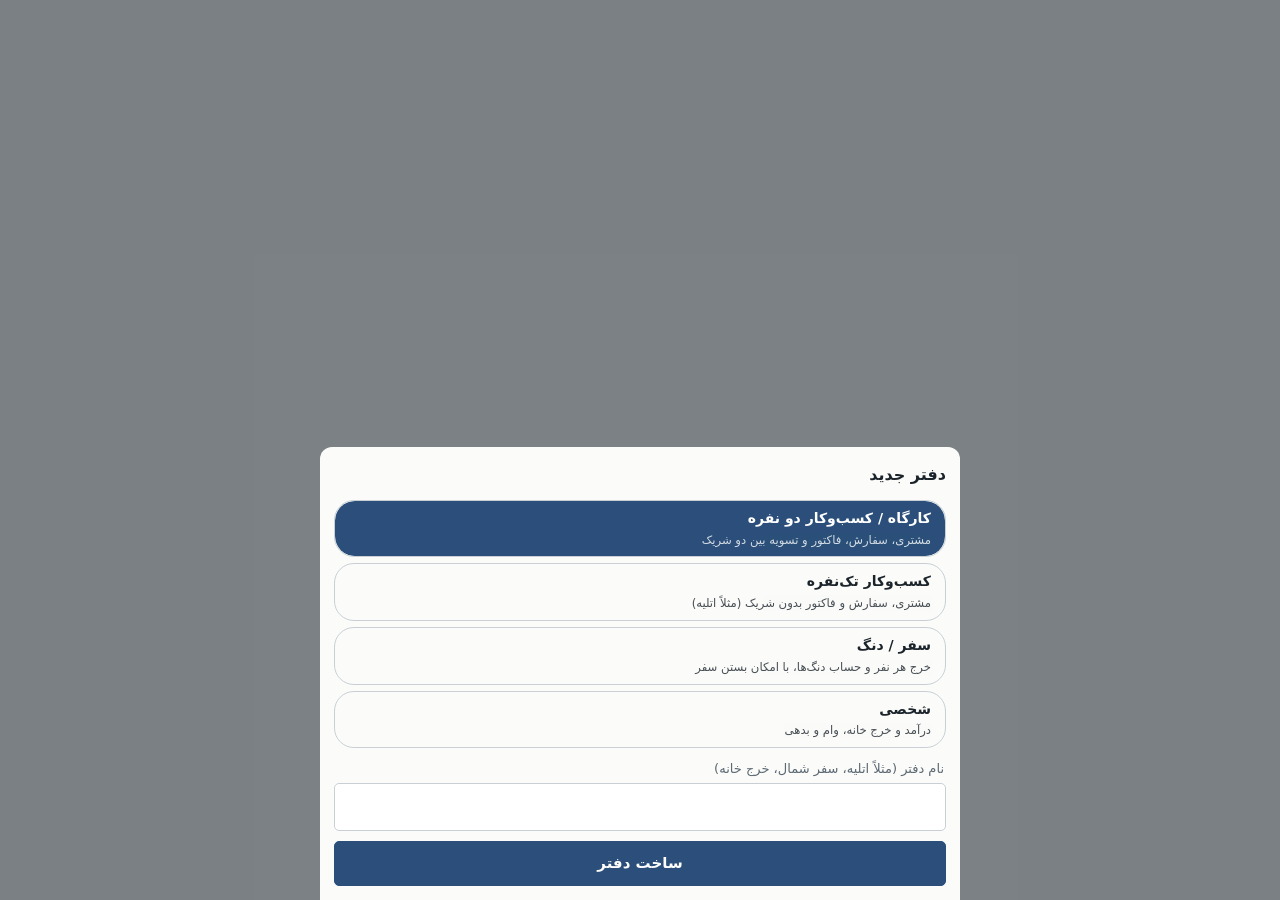
==== index.html @ 1ce72bcb "Update index.html" ====
<!DOCTYPE html>
<html lang="fa" dir="rtl">
<head>
<meta charset="utf-8">
<meta name="viewport" content="width=device-width,initial-scale=1,viewport-fit=cover">
<meta name="theme-color" content="#2B4F7A">
<meta name="color-scheme" content="light">
<meta name="apple-mobile-web-app-capable" content="yes">
<meta name="mobile-web-app-capable" content="yes">
<meta name="apple-mobile-web-app-title" content="حساب کارگاه">
<link rel="manifest" href="manifest.json">
<link rel="apple-touch-icon" href="icon-180.png">
<link rel="icon" href="icon.svg" type="image/svg+xml">
<title>حساب کارگاه</title>
<style>
*{box-sizing:border-box;margin:0;-webkit-tap-highlight-color:transparent}
:root{--bg:#E9ECEE;--pan:#FBFBF9;--ink:#1B242B;--mut:#5C6973;--st:#2B4F7A;--st2:#1F3A5A;--gold:#D2A94B;--debt:#A8362A;--ok:#2A7A55;--ln:#C9D0D5;--plate:#222C34}
body{background:var(--bg);color:var(--ink);font-family:Vazirmatn,IRANSans,Tahoma,'Noto Sans Arabic',system-ui,sans-serif;line-height:1.7;font-size:15px;padding-bottom:calc(84px + env(safe-area-inset-bottom))}
header{position:sticky;top:0;z-index:5;background:var(--st);color:#fff;padding:10px 14px;padding-top:calc(10px + env(safe-area-inset-top));display:flex;align-items:center;gap:10px}
header h1{font-size:18px;flex:1;font-weight:700}
header button{background:rgba(255,255,255,.14);color:#fff;border:0;border-radius:4px;padding:6px 12px;font:inherit;min-height:36px}
main{max-width:640px;margin:0 auto;padding:12px}
.pan{background:var(--pan);border:1px solid var(--ln);border-radius:6px;padding:12px;margin-bottom:10px}
.pan.edge{border-right:5px solid var(--st)}
.pan.edge.d{border-right-color:var(--debt)}
.pan.edge.g{border-right-color:var(--gold)}
.pan.edge.o{border-right-color:var(--ok)}
.tap{cursor:pointer}
h2{font-size:15px;margin:14px 2px 8px;color:var(--st2)}
.plate{background:var(--plate);color:#F1E6C8;border-radius:4px;padding:16px;border-bottom:4px solid var(--gold);margin-bottom:10px}
.plate .big{font-size:21px;font-weight:700;line-height:1.55}
.plate small{color:#B9B39E;display:block;margin-top:4px}
.row{display:flex;gap:8px;flex-wrap:wrap;margin-top:10px}
.row>*{flex:1}
.btn{border:1px solid var(--st);background:var(--pan);color:var(--st);border-radius:5px;padding:9px 12px;font:inherit;font-weight:700;min-height:44px;text-align:center;text-decoration:none;display:inline-flex;align-items:center;justify-content:center}
.btn.pri{background:var(--st);color:#fff}
.btn.dng{border-color:var(--debt);color:var(--debt)}
.btn.gold{background:var(--gold);border-color:var(--gold);color:#2a2410}
.btn.sm{min-height:36px;padding:4px 10px;font-size:13px}
.kv{display:flex;justify-content:space-between;gap:8px;padding:5px 0;border-bottom:1px dashed var(--ln)}
.kv:last-child{border:0}
.kv b{font-weight:700}
.mut{color:var(--mut);font-size:13px}
.deb{color:var(--debt)}.okc{color:var(--ok)}
.grid3{display:grid;grid-template-columns:repeat(3,1fr);gap:8px;margin-bottom:10px}
.grid3 .pan{margin:0;padding:8px;text-align:center}
.grid3 b{display:block;font-size:14px}
.li{display:flex;justify-content:space-between;align-items:center;gap:8px}
.li .t{flex:1;min-width:0}
.li .a{font-weight:700;white-space:nowrap}
input,select,textarea{width:100%;font:inherit;font-size:16px;padding:9px 10px;border:1px solid var(--ln);border-radius:5px;background:#fff;color:var(--ink);min-height:44px}
label.l{display:block;font-size:13px;color:var(--mut);margin:0 2px 3px}
.f{margin-bottom:10px}
.jd{display:grid;grid-template-columns:1fr 1.4fr 1fr;gap:6px}
.chips{display:flex;gap:6px;flex-wrap:wrap;margin-bottom:10px}
.chips a,.chips label{padding:6px 14px;border:1px solid var(--ln);border-radius:20px;background:var(--pan);cursor:pointer;font-size:14px}
.chips a.on,.chips input:checked+span{background:var(--st);color:#fff}
.chips label{padding:0;overflow:hidden}.chips label span{display:block;padding:6px 14px;border-radius:20px}
.chips input{position:absolute;opacity:0;width:0;min-height:0}
#sheet{position:fixed;inset:0;background:rgba(15,22,28,.5);z-index:20;display:none;align-items:flex-end}
#sheet.on{display:flex}
.sh{background:var(--pan);width:100%;max-width:640px;margin:0 auto;max-height:92vh;overflow:auto;border-radius:12px 12px 0 0;padding:14px;padding-bottom:calc(14px + env(safe-area-inset-bottom))}
.shh{display:flex;justify-content:space-between;align-items:center;margin-bottom:12px}
.shh b{font-size:16px}
.x{background:none;border:0;color:var(--mut);font:inherit;padding:6px}
nav{position:fixed;bottom:0;right:0;left:0;background:var(--pan);border-top:1px solid var(--ln);display:grid;grid-template-columns:repeat(4,1fr);padding-bottom:env(safe-area-inset-bottom);z-index:6}
nav a{text-align:center;padding:12px 4px;font-size:14px;color:var(--mut);border-top:3px solid transparent;cursor:pointer}
nav a.on{color:var(--st);font-weight:700;border-top-color:var(--st)}
.fab{position:fixed;left:16px;bottom:calc(70px + env(safe-area-inset-bottom));z-index:7;width:56px;height:56px;border-radius:50%;border:0;background:var(--gold);color:#2a2410;font-size:32px;line-height:1;box-shadow:0 3px 10px rgba(0,0,0,.3)}
#toast{position:fixed;top:70px;left:50%;transform:translateX(-50%);background:var(--plate);color:#fff;padding:8px 16px;border-radius:6px;z-index:30;display:none;max-width:90%;text-align:center}
.inv h3{font-size:18px;margin-bottom:4px}
.inv table{width:100%;border-collapse:collapse;margin:10px 0}
.inv th,.inv td{border:1px solid #999;padding:6px;text-align:right}
.inv th{background:#eee}
.empty{text-align:center;color:var(--mut);padding:18px 8px}
@media print{header,nav,.fab,.noprint,#sheet,#toast{display:none!important}body{background:#fff;padding:0}.pan{border:0}main{max-width:none}}
</style>
</head>
<body>
<div id="app"></div>
<div id="sheet"></div>
<div id="toast"></div>
<input type="file" id="file" accept=".json,application/json" hidden>
<script>
'use strict';
/* ---------- helpers ---------- */
const KEY='kargah.v1',KEY2='kargah.v2';
const MONTHS=['فروردین','اردیبهشت','خرداد','تیر','مرداد','شهریور','مهر','آبان','آذر','دی','بهمن','اسفند'];
const CATS=['مصالح و آهن','برق و جوش','رنگ و پوشش','اجرت و کارگر','حمل و نقل','ابزار و تعمیرات','اجاره و قبوض','سایر'];
const $=(s,r=document)=>r.querySelector(s);
const esc=s=>String(s==null?'':s).replace(/[&<>"']/g,c=>({'&':'&amp;','<':'&lt;','>':'&gt;','"':'&quot;',"'":'&#39;'}[c]));
const uid=()=>Date.now().toString(36)+Math.random().toString(36).slice(2,7);
const fa=s=>String(s).replace(/\d/g,d=>'۰۱۲۳۴۵۶۷۸۹'[d]);
const en=s=>String(s).replace(/[۰-۹]/g,d=>'۰۱۲۳۴۵۶۷۸۹'.indexOf(d)).replace(/[٠-٩]/g,d=>'٠١٢٣٤٥٦٧٨٩'.indexOf(d));
const fmt=n=>fa(Math.round(Math.abs(n)).toString().replace(/\B(?=(\d{3})+(?!\d))/g,'٬'));
const money=n=>(n<0?'−':'')+fmt(n)+' تومان';
function words(n){n=Math.round(Math.abs(n));if(n<1000)return fa(n)+' تومان';const t=Math.round(n/1e3),m=Math.floor(t/1000),k=t%1000,p=[];if(m)p.push(fa(m)+' میلیون');if(k)p.push(fa(k)+' هزار');return p.join(' و ')+' تومان';}
/* Jalali conversion */
function g2j(gy,gm,gd){const g=[0,31,59,90,120,151,181,212,243,273,304,334];let jy=gy>1600?979:0;gy-=gy>1600?1600:621;const gy2=gm>2?gy+1:gy;let days=365*gy+~~((gy2+3)/4)-~~((gy2+99)/100)+~~((gy2+399)/400)-80+gd+g[gm-1];jy+=33*~~(days/12053);days%=12053;jy+=4*~~(days/1461);days%=1461;if(days>365){jy+=~~((days-1)/365);days=(days-1)%365;}const jm=days<186?1+~~(days/31):7+~~((days-186)/30);const jd=1+(days<186?days%31:(days-186)%30);return[jy,jm,jd];}
function j2g(jy,jm,jd){let gy=jy>979?1600:621;jy-=jy>979?979:0;let days=365*jy+~~(jy/33)*8+~~(((jy%33)+3)/4)+78+jd+(jm<7?(jm-1)*31:(jm-7)*30+186);gy+=400*~~(days/146097);days%=146097;if(days>36524){gy+=100*~~(--days/36524);days%=36524;if(days>=365)days++;}gy+=4*~~(days/1461);days%=1461;if(days>365){gy+=~~((days-1)/365);days=(days-1)%365;}let gd=days+1;const s=[0,31,(gy%4==0&&gy%100!=0)||gy%400==0?29:28,31,30,31,30,31,31,30,31,30,31];let gm;for(gm=0;gm<13&&gd>s[gm];gm++)gd-=s[gm];return[gy,gm,gd];}
const iso=d=>d.getFullYear()+'-'+String(d.getMonth()+1).padStart(2,'0')+'-'+String(d.getDate()).padStart(2,'0');
const today=()=>iso(new Date());
const pISO=s=>{const[a,b,c]=s.split('-').map(Number);return new Date(a,b-1,c);};
const toJ=s=>{const[a,b,c]=s.split('-').map(Number);return g2j(a,b,c);};
const jstr=s=>{if(!s)return '—';const[y,m,d]=toJ(s);return fa(d)+' '+MONTHS[m-1]+' '+fa(y);};
const dayDiff=(a,b)=>Math.round((pISO(b)-pISO(a))/864e5);
function jdate(name,val,empty){
  const[jy,jm,jd]=toJ(val||today());const cy=toJ(today())[0];
  let y='';if(empty)y+=`<option value="">—</option>`;
  for(let i=Math.min(cy-3,jy);i<=Math.max(cy+3,jy);i++)y+=`<option value="${i}" ${(val||!empty)&&i===jy?'selected':''}>${fa(i)}</option>`;
  let m='',d='';
  MONTHS.forEach((n,i)=>m+=`<option value="${i+1}" ${i+1===jm?'selected':''}>${n}</option>`);
  for(let i=1;i<=31;i++)d+=`<option value="${i}" ${i===jd?'selected':''}>${fa(i)}</option>`;
  return `<div class="jd"><select name="${name}_d">${d}</select><select name="${name}_m">${m}</select><select name="${name}_y">${y}</select></div>`;
}
function readJ(fd,name){const y=fd.get(name+'_y');if(!y)return '';const g=j2g(+y,+fd.get(name+'_m'),+fd.get(name+'_d'));return g[0]+'-'+String(g[1]).padStart(2,'0')+'-'+String(g[2]).padStart(2,'0');}
const num=(fd,n)=>parseInt(en(fd.get(n)||'').replace(/\D/g,''),10)||0;
const amt=(name,v)=>`<input class="amt" name="${name}" inputmode="numeric" autocomplete="off" placeholder="مبلغ به تومان" value="${v?fmt(v):''}">`;

/* ---------- data ---------- */
function fresh(){return{v:1,set:{nameA:'سینا',nameB:'شریک',who:'a',share:50,shop:'کارگاه آهنگری',phone:'',done:false,lastExport:0},cust:[],ord:[],tx:[],log:[]};}
const TYPES={
  shop:{label:'کارگاه / کسب‌وکار دو نفره',hint:'مشتری، سفارش، فاکتور و تسویه بین دو شریک',home:'home',cols:['cust','ord','tx']},
  solo:{label:'کسب‌وکار تک‌نفره',hint:'مشتری، سفارش و فاکتور بدون شریک (مثلاً اتلیه)',home:'home',cols:['cust','ord','tx']},
  trip:{label:'سفر / دنگ',hint:'خرج هر نفر و حساب دنگ‌ها، با امکان بستن سفر',home:'texp',cols:['people','exp']},
  personal:{label:'شخصی',hint:'درآمد و خرج خانه، وام و بدهی',home:'phome',cols:['tx','debts']}
};
function freshD(type){
  if(type==='shop')return fresh();
  if(type==='solo'){const f=fresh();f.set=Object.assign(f.set,{nameA:'من',nameB:'',share:100,solo:true,done:true,shop:'',phone:''});return f;}
  const base={v:1,set:{done:true,who:'a',lastExport:0},log:[]};
  return type==='trip'?Object.assign(base,{people:[],exp:[],closed:false}):Object.assign(base,{tx:[],debts:[]});
}
function loadRoot(){
  try{const r=JSON.parse(localStorage.getItem(KEY2));if(r&&r.v===2&&r.books)return r;}catch(e){}
  try{const o=JSON.parse(localStorage.getItem(KEY));if(o&&o.v===1){const id=uid();return{v:2,cur:id,books:[{id,type:'shop',name:(o.set&&o.set.shop)||'کارگاه',d:o}]};}}catch(e){}
  return{v:2,cur:null,books:[]};
}
let R=loadRoot(),S=null;
const cur=()=>R.books.find(b=>b.id===R.cur);
const btype=()=>cur()?cur().type:'shop';
const save=()=>{try{localStorage.setItem(KEY2,JSON.stringify(R));}catch(e){toast('ذخیره‌سازی ناموفق بود');}};
function useBook(id){R.cur=id;S=cur().d;save();}
const live=a=>a.filter(x=>!x.del);
function put(col,rec){rec.u=Date.now();const i=S[col].findIndex(x=>x.id===rec.id);if(i<0)S[col].push(rec);else S[col][i]=rec;save();}
function logit(text){S.log.push({id:uid(),ts:Date.now(),by:S.set.who,text});save();}
const nm=k=>k==='a'?(S.set.nameA||'من'):(S.set.nameB||'شریک');
const accLabel=k=>S.set.solo?({a:'حساب بانکی',s:'صندوق / نقد'})[k]||k:({a:'حساب '+S.set.nameA,b:'حساب '+S.set.nameB,s:'حساب مشترک',pa:'جیب شخصی '+S.set.nameA,pb:'جیب شخصی '+S.set.nameB})[k]||k;
const custOf=o=>S.cust.find(c=>c.id===o.cid)||{name:'؟'};
const orderPrice=o=>o.items&&o.items.length?o.items.reduce((s,i)=>s+i.q*i.p,0):(+o.price||0);
const paid=o=>live(S.tx).filter(t=>t.t==='in'&&t.oid===o.id).reduce((s,t)=>s+t.a,0);
const costs=o=>live(S.tx).filter(t=>t.t==='out'&&t.oid===o.id).reduce((s,t)=>s+t.a,0);
const rest=o=>orderPrice(o)-paid(o);
const ordLabel=o=>custOf(o).name+' — '+(o.title||'سفارش');
const byDate=(x,y)=>x.d<y.d?1:x.d>y.d?-1:(y.u||0)-(x.u||0);

function calc(){
  const inc={a:0,b:0,s:0},out={a:0,b:0,s:0},pk={a:0,b:0},dr={a:0,b:0,s:0},dw={a:0,b:0},stn={a:0,b:0};
  live(S.tx).forEach(t=>{
    if(t.t==='in')inc[t.acc]+=t.a;
    else if(t.t==='out'){if(t.acc==='pa')pk.a+=t.a;else if(t.acc==='pb')pk.b+=t.a;else out[t.acc]+=t.a;}
    else if(t.t==='draw'){dr[t.acc]+=t.a;dw[t.who]+=t.a;}
    else if(t.t==='settle'){const to=t.from==='a'?'b':'a';stn[t.from]-=t.a;stn[to]+=t.a;}
  });
  const H={a:inc.a-out.a-dr.a+stn.a,b:inc.b-out.b-dr.b+stn.b,s:inc.s-out.s-dr.s};
  const V={a:H.a-pk.a+dw.a,b:H.b-pk.b+dw.b};
  const r=(+S.set.share||50)/100;
  return{inc,out,pk,dr,dw,stn,H,V,x:V.a-r*(V.a+V.b)};
}
function settleText(c){
  if(Math.abs(c.x)<1000)return 'حساب دو شریک برابر است';
  const p=c.x>0?'a':'b',q=c.x>0?'b':'a';
  return `${nm(p)} باید ${words(c.x)} به ${nm(q)} بدهد`;
}

/* ---------- ui core ---------- */
let route={v:'home'};
function go(v,p){route=Object.assign({v},p||{});history.pushState({r:route},'');render();window.scrollTo(0,0);}
window.addEventListener('popstate',e=>{closeSheet(true);route=(e.state&&e.state.r)||{v:'home'};render();});
function toast(m){const t=$('#toast');t.textContent=m;t.style.display='block';clearTimeout(toast.h);toast.h=setTimeout(()=>t.style.display='none',2600);}
function closeSheet(){$('#sheet').classList.remove('on');$('#sheet').innerHTML='';}
let curDel=null;
function sheet(title,body,submit,opts){
  opts=opts||{};curDel=opts.del||null;
  const el=$('#sheet');
  el.innerHTML=`<div class="sh"><div class="shh"><b>${title}</b><button type="button" class="x" data-a="close">بستن</button></div><form id="f" autocomplete="off">${body}<div class="row"><button class="btn pri" type="submit">${opts.ok||'ذخیره'}</button>${opts.del?'<button type="button" class="btn dng" data-a="fdel">حذف</button>':''}</div></form></div>`;
  el.classList.add('on');
  const f=$('#f');
  f.onsubmit=e=>{e.preventDefault();const err=submit(new FormData(f));if(err)toast(err);else{closeSheet();render();}};
  const first=f.querySelector('input:not([type=hidden]):not([type=radio]),select');
}
document.addEventListener('input',e=>{
  if(e.target.classList&&e.target.classList.contains('amt')){const d=en(e.target.value).replace(/\D/g,'');e.target.value=d?fmt(+d):'';}
});
const optsHtml=(list,sel)=>list.map(([v,l])=>`<option value="${esc(v)}" ${v===sel?'selected':''}>${esc(l)}</option>`).join('');
const accOpts=(sel,pocket)=>optsHtml((S.set.solo?[['a',accLabel('a')],['s',accLabel('s')]]:[['a',accLabel('a')],['b',accLabel('b')],['s',accLabel('s')]]).concat(pocket&&!S.set.solo?[['pa',accLabel('pa')],['pb',accLabel('pb')]]:[]),sel);
const ordOpts=(sel,none)=>optsHtml((none?[['',none]]:[]).concat(live(S.ord).sort((x,y)=>y.u-x.u).map(o=>[o.id,ordLabel(o)])),sel||'');

/* ---------- forms ---------- */
function fCust(rec){
  const r=rec||{};
  sheet(rec?'ویرایش مشتری':'مشتری جدید',`<div class="f"><label class="l">نام مشتری</label><input name="name" value="${esc(r.name)}"></div><div class="f"><label class="l">تلفن (اختیاری)</label><input name="phone" inputmode="tel" value="${esc(r.phone)}"></div><div class="f"><label class="l">یادداشت</label><input name="note" value="${esc(r.note)}"></div>`,fd=>{
    const name=(fd.get('name')||'').trim();if(!name)return 'نام مشتری را بنویسید';
    put('cust',{...r,id:r.id||uid(),name,phone:(fd.get('phone')||'').trim(),note:(fd.get('note')||'').trim()});
    logit((rec?'ویرایش':'ثبت')+' مشتری '+name);
  },rec?{del:()=>{
    if(live(S.ord).some(o=>o.cid===r.id)){toast('این مشتری سفارش دارد؛ اول سفارش‌ها را حذف کنید');return false;}
    r.del=true;put('cust',r);logit('حذف مشتری '+r.name);history.back();}}:null);
}
function fOrder(rec,cid){
  const r=rec||{};const cu=S.cust.find(c=>c.id===(r.cid||cid));
  sheet(rec?'ویرایش سفارش':'سفارش جدید',`
  <div class="f"><label class="l">نام مشتری</label><input name="cname" list="cl" value="${esc(cu?cu.name:'')}"><datalist id="cl">${live(S.cust).map(c=>`<option value="${esc(c.name)}">`).join('')}</datalist></div>
  <div class="f"><label class="l">تلفن مشتری (برای مشتری جدید، اختیاری)</label><input name="phone" inputmode="tel" value="${esc(cu?cu.phone:'')}"></div>
  <div class="f"><label class="l">سفارش چیست؟ (مثلاً درب حیاط)</label><input name="title" value="${esc(r.title)}"></div>
  <div class="f"><label class="l">مبلغ کل توافق‌شده</label>${amt('price',r.items&&r.items.length?orderPrice(r):r.price)}</div>
  <div class="f"><label class="l">تاریخ سفارش</label>${jdate('d',r.d||today())}</div>
  <div class="f"><label class="l">سررسید دریافت باقی‌مانده (اختیاری)</label>${jdate('due',r.due||'',true)}</div>`,fd=>{
    const name=(fd.get('cname')||'').trim();if(!name)return 'نام مشتری را بنویسید';
    let c=live(S.cust).find(x=>x.name===name);
    if(!c){c={id:uid(),name,phone:(fd.get('phone')||'').trim(),note:''};put('cust',c);}
    else if(fd.get('phone')&&!c.phone){c.phone=fd.get('phone').trim();put('cust',c);}
    const o={...r,id:r.id||uid(),cid:c.id,title:(fd.get('title')||'').trim()||'سفارش',price:num(fd,'price'),d:readJ(fd,'d')||today(),due:readJ(fd,'due'),items:r.items||[]};
    if(!rec)o.no=Math.max(0,...S.ord.map(x=>x.no||0))+1;
    put('ord',o);logit((rec?'ویرایش':'ثبت')+' سفارش «'+o.title+'» برای '+name);
    if(!rec){route={v:'ord',id:o.id};history.pushState({r:route},'');}
  },rec?{del:()=>{
    r.del=true;put('ord',r);live(S.tx).filter(t=>t.oid===r.id).forEach(t=>{t.del=true;put('tx',t);});
    logit('حذف سفارش «'+r.title+'» و تراکنش‌های آن');history.go(-1);}}:null);
}
function fItem(oid,idx){
  const o=S.ord.find(x=>x.id===oid);const it=idx>=0?o.items[idx]:{n:'',q:1,p:0};
  sheet(idx>=0?'ویرایش قلم':'قلم فاکتور',`<div class="f"><label class="l">شرح (مثلاً نرده، ورق، جوشکاری)</label><input name="n" value="${esc(it.n)}"></div><div class="f"><label class="l">تعداد / متراژ</label><input name="q" inputmode="decimal" value="${fa(it.q)}"></div><div class="f"><label class="l">قیمت واحد</label>${amt('p',it.p)}</div>`,fd=>{
    const n=(fd.get('n')||'').trim(),q=parseFloat(en(fd.get('q')||'1').replace('٫','.'))||1,p=num(fd,'p');
    if(!n||!p)return 'شرح و قیمت را وارد کنید';
    o.items=o.items||[];const rec={n,q,p};
    if(idx>=0)o.items[idx]=rec;else o.items.push(rec);
    o.price=orderPrice(o);put('ord',o);logit('قلم «'+n+'» در سفارش «'+o.title+'»');
  },idx>=0?{del:()=>{o.items.splice(idx,1);o.price=orderPrice(o);put('ord',o);logit('حذف یک قلم از سفارش «'+o.title+'»');}}:null);
}
function fIn(oid,rec){
  const r=rec||{};oid=r.oid||oid||'';
  sheet(rec?'ویرایش دریافتی':'دریافتی از مشتری',`
  <div class="f"><label class="l">سفارش</label><select name="oid">${ordOpts(oid,'— بدون سفارش —')}</select></div>
  <div class="f"><label class="l">مبلغ</label>${amt('a',r.a)}</div>
  <div class="chips"><label><input type="radio" name="kind" value="deposit" ${r.kind!=='pay'?'checked':''}><span>بیعانه</span></label><label><input type="radio" name="kind" value="pay" ${r.kind==='pay'?'checked':''}><span>پرداخت</span></label></div>
  <div class="f"><label class="l">به کدام حساب آمد؟</label><select name="acc">${accOpts(r.acc||S.set.who)}</select></div>
  <div class="f"><label class="l">تاریخ</label>${jdate('d',r.d||today())}</div>
  <div class="f"><label class="l">توضیح (اختیاری)</label><input name="note" value="${esc(r.note)}"></div>`,fd=>{
    const a=num(fd,'a');if(!a)return 'مبلغ را وارد کنید';
    const oidv=fd.get('oid')||'';
    put('tx',{...r,id:r.id||uid(),t:'in',a,kind:fd.get('kind'),acc:fd.get('acc'),oid:oidv,d:readJ(fd,'d')||today(),note:(fd.get('note')||'').trim(),by:r.by||S.set.who});
    const o=S.ord.find(x=>x.id===oidv);
    logit((rec?'ویرایش':'ثبت')+' دریافتی '+fmt(a)+(o?' از '+custOf(o).name:''));
  },rec?{del:()=>{r.del=true;put('tx',r);logit('حذف دریافتی '+fmt(r.a));}}:null);
}
function fOut(oid,rec){
  const r=rec||{};oid=r.oid||oid||'';
  sheet(rec?'ویرایش هزینه':'ثبت هزینه',`
  <div class="f"><label class="l">چه چیزی خریدی / خرج شد؟</label><input name="note" value="${esc(r.note)}"></div>
  <div class="f"><label class="l">مبلغ</label>${amt('a',r.a)}</div>
  <div class="f"><label class="l">از کجا پرداخت شد؟</label><select name="acc">${accOpts(r.acc||S.set.who,true)}</select></div>
  <div class="f"><label class="l">برای کدام سفارش؟</label><select name="oid">${ordOpts(oid,'— هزینه عمومی کارگاه —')}</select></div>
  <div class="f"><label class="l">دسته</label><select name="cat">${optsHtml(CATS.map(c=>[c,c]),r.cat||CATS[0])}</select></div>
  <div class="f"><label class="l">تاریخ</label>${jdate('d',r.d||today())}</div>`,fd=>{
    const a=num(fd,'a');if(!a)return 'مبلغ را وارد کنید';
    put('tx',{...r,id:r.id||uid(),t:'out',a,acc:fd.get('acc'),oid:fd.get('oid')||'',cat:fd.get('cat'),note:(fd.get('note')||'').trim(),d:readJ(fd,'d')||today(),by:r.by||S.set.who});
    logit((rec?'ویرایش':'ثبت')+' هزینه '+fmt(a)+' '+(fd.get('note')||''));
  },rec?{del:()=>{r.del=true;put('tx',r);logit('حذف هزینه '+fmt(r.a));}}:null);
}
function fSettle(rec){
  const c=calc(),r=rec||{};
  sheet(rec?'ویرایش تسویه':'ثبت پرداخت تسویه بین شریک‌ها',`
  <div class="f"><label class="l">چه کسی پرداخت کرد؟</label><select name="from">${optsHtml([['a',nm('a')],['b',nm('b')]],r.from||(c.x>=0?'a':'b'))}</select></div>
  <div class="f"><label class="l">مبلغ (به شریک دیگر داد)</label>${amt('a',r.a||Math.round(Math.abs(c.x)))}</div>
  <div class="f"><label class="l">تاریخ</label>${jdate('d',r.d||today())}</div>
  <div class="f"><label class="l">توضیح</label><input name="note" value="${esc(r.note)}"></div>`,fd=>{
    const a=num(fd,'a');if(!a)return 'مبلغ را وارد کنید';
    put('tx',{...r,id:r.id||uid(),t:'settle',a,from:fd.get('from'),d:readJ(fd,'d')||today(),note:(fd.get('note')||'').trim(),by:r.by||S.set.who});
    logit('ثبت تسویه '+fmt(a)+' از طرف '+nm(fd.get('from')));
  },rec?{del:()=>{r.del=true;put('tx',r);logit('حذف تسویه '+fmt(r.a));}}:null);
}
function fDraw(rec){
  const r=rec||{};
  sheet(rec?'ویرایش برداشت':'برداشت شخصی از پول کارگاه',`
  <div class="f"><label class="l">چه کسی برداشت کرد؟</label><select name="who">${optsHtml([['a',nm('a')],['b',nm('b')]],r.who||S.set.who)}</select></div>
  <div class="f"><label class="l">از کدام حساب؟</label><select name="acc">${accOpts(r.acc||S.set.who)}</select></div>
  <div class="f"><label class="l">مبلغ</label>${amt('a',r.a)}</div>
  <div class="f"><label class="l">تاریخ</label>${jdate('d',r.d||today())}</div>
  <div class="f"><label class="l">توضیح</label><input name="note" value="${esc(r.note)}"></div>`,fd=>{
    const a=num(fd,'a');if(!a)return 'مبلغ را وارد کنید';
    put('tx',{...r,id:r.id||uid(),t:'draw',a,who:fd.get('who'),acc:fd.get('acc'),d:readJ(fd,'d')||today(),note:(fd.get('note')||'').trim(),by:r.by||S.set.who});
    logit('ثبت برداشت '+fmt(a)+' توسط '+nm(fd.get('who')));
  },rec?{del:()=>{r.del=true;put('tx',r);logit('حذف برداشت '+fmt(r.a));}}:null);
}
function editTx(id){const t=S.tx.find(x=>x.id===id);if(!t)return;({in:fIn,out:fOut,settle:fSettle,draw:fDraw})[t.t](null,t);}
function fSetup(){
  const s=S.set;
  sheet('تنظیمات شروع',`<p class="mut" style="margin-bottom:10px">نام دو شریک را بنویسید و مشخص کنید این گوشی مال کدام نفر است. اگر فایل پشتیبان شریکتان را وارد کرده‌اید، فقط گزینهٔ «این گوشی» را درست کنید.</p>
  <div class="f"><label class="l">نام نفر اول</label><input name="na" value="${esc(s.nameA)}"></div>
  <div class="f"><label class="l">نام نفر دوم</label><input name="nb" value="${esc(s.nameB)}"></div>
  <div class="chips"><label><input type="radio" name="who" value="a" ${s.who==='a'?'checked':''}><span>این گوشی مال نفر اول است</span></label><label><input type="radio" name="who" value="b" ${s.who==='b'?'checked':''}><span>این گوشی مال نفر دوم است</span></label></div>`,fd=>{
    const na=(fd.get('na')||'').trim(),nb=(fd.get('nb')||'').trim();if(!na||!nb)return 'هر دو نام را بنویسید';
    Object.assign(S.set,{nameA:na,nameB:nb,who:fd.get('who'),done:true});save();
  },{ok:'شروع'});
  $('.x').style.display='none';
}

/* ---------- views ---------- */
function dueLabel(due){const n=dayDiff(today(),due);return n<0?[fa(-n)+' روز از سررسید گذشته','d']:n===0?['سررسید امروز','d']:n<=3?[fa(n)+' روز دیگر','g']:[fa(n)+' روز دیگر',''];}
function settlePlate(c,btn){return `<div class="plate"><div class="big">${esc(settleText(c))}</div><small>${Math.abs(c.x)>=1000?'بر اساس همهٔ ثبت‌ها، سهم '+fa(S.set.share)+'٪ / '+fa(100-S.set.share)+'٪':'بدهی بین شما نیست'}</small>${btn?'<div class="row"><button class="btn gold" data-a="go" data-v="acct">جزئیات تسویه</button></div>':''}</div>`;}
function vHome(){
  const c=calc(),od=live(S.ord);
  const recv=od.reduce((s,o)=>s+Math.max(0,rest(o)),0);
  const dues=od.filter(o=>rest(o)>0&&o.due).sort((x,y)=>x.due<y.due?-1:1);
  const stale=!S.set.lastExport||Date.now()-S.set.lastExport>7*864e5;
  let h=S.set.solo?'':settlePlate(c,true);
  const accs=S.set.solo?['a','s']:['a','b','s'];
  h+=`<div class="grid3" style="grid-template-columns:repeat(${accs.length},1fr)">${accs.map(k=>`<div class="pan"><span class="mut">${esc(accLabel(k))}</span><b>${money(c.H[k])}</b></div>`).join('')}</div>`;
  h+=`<div class="pan edge ${recv>0?'g':'o'}"><div class="kv"><span>طلب از مشتری‌ها</span><b>${money(recv)}</b></div></div>`;
  h+=`<div class="row" style="margin:0 0 6px"><button class="btn pri" data-a="newIn">دریافتی</button><button class="btn pri" data-a="newOut">هزینه</button><button class="btn" data-a="newOrd">سفارش جدید</button></div>`;
  h+=`<h2>سررسیدها</h2>`;
  h+=dues.length?dues.slice(0,10).map(o=>{const[l,k]=dueLabel(o.due);return `<div class="pan edge ${k} tap" data-a="ord" data-id="${o.id}"><div class="li"><div class="t"><b>${esc(custOf(o).name)}</b><div class="mut">${esc(o.title)} · ${l}</div></div><div class="a deb">${money(rest(o))}</div></div></div>`;}).join(''):'<div class="empty">سررسیدی ثبت نشده است</div>';
  if(stale)h+=`<div class="pan edge g"><b>پشتیبان‌گیری</b><div class="mut">مدتی است پشتیبان نگرفته‌اید. برای هماهنگ شدن با شریک و امنیت اطلاعات، از تنظیمات «خروجی پشتیبان» بگیرید.</div><div class="row"><button class="btn sm" data-a="export">خروجی پشتیبان</button></div></div>`;
  return h;
}
function custTotals(cid){const os=live(S.ord).filter(o=>o.cid===cid);return{os,pr:os.reduce((s,o)=>s+orderPrice(o),0),pd:os.reduce((s,o)=>s+paid(o),0)};}
function custList(q){
  const list=live(S.cust).filter(c=>!q||c.name.includes(q)).map(c=>({c,t:custTotals(c.id)})).sort((x,y)=>(y.t.pr-y.t.pd)-(x.t.pr-x.t.pd));
  return list.length?list.map(({c,t})=>{const r=t.pr-t.pd;return `<div class="pan edge ${r>0?'d':'o'} tap" data-a="cust" data-id="${c.id}"><div class="li"><div class="t"><b>${esc(c.name)}</b><div class="mut">${fa(t.os.length)} سفارش</div></div><div class="a ${r>0?'deb':'okc'}">${r>0?'مانده '+money(r):'تسویه'}</div></div></div>`;}).join(''):'<div class="empty">مشتری‌ای پیدا نشد</div>';
}
function vCust(){return `<div class="f"><input id="q" placeholder="جستجوی مشتری" value=""></div><div id="clist">${custList('')}</div><div class="row"><button class="btn pri" data-a="newCust">مشتری جدید</button><button class="btn" data-a="newOrd">سفارش جدید</button></div>`;}
function vCustD(){
  const c=S.cust.find(x=>x.id===route.id);if(!c||c.del)return '<div class="empty">پیدا نشد</div>';
  const t=custTotals(c.id),r=t.pr-t.pd;
  let h=`<div class="pan edge ${r>0?'d':'o'}"><div class="li"><b style="font-size:17px">${esc(c.name)}</b><button class="btn sm" data-a="editCust" data-id="${c.id}">ویرایش</button></div>${c.phone?`<div><a href="tel:${esc(c.phone)}" style="color:var(--st)">${esc(fa(c.phone))}</a></div>`:''}${c.note?`<div class="mut">${esc(c.note)}</div>`:''}
  <div class="kv"><span>جمع سفارش‌ها</span><b>${money(t.pr)}</b></div><div class="kv"><span>دریافت‌شده</span><b>${money(t.pd)}</b></div><div class="kv"><span>مانده</span><b class="${r>0?'deb':'okc'}">${money(r)}</b></div></div>`;
  h+=`<h2>سفارش‌ها</h2>`+(t.os.length?t.os.sort((x,y)=>y.d<x.d?-1:1).map(o=>{const rr=rest(o);return `<div class="pan edge ${rr>0?'d':'o'} tap" data-a="ord" data-id="${o.id}"><div class="li"><div class="t"><b>${esc(o.title)}</b><div class="mut">${jstr(o.d)}</div></div><div class="a">${money(orderPrice(o))}<div class="mut ${rr>0?'deb':'okc'}">${rr>0?'مانده '+money(rr):'تسویه'}</div></div></div></div>`;}).join(''):'<div class="empty">هنوز سفارشی ندارد</div>');
  return h+`<div class="row"><button class="btn pri" data-a="newOrd" data-cid="${c.id}">سفارش جدید برای ${esc(c.name)}</button></div>`;
}
function txRow(t){
  const sign=t.t==='in'?'+':t.t==='out'?'−':'';
  const o=S.ord.find(x=>x.id===t.oid);
  const title=t.t==='in'?(t.kind==='deposit'?'بیعانه':'دریافتی')+(o?' · '+custOf(o).name:''):t.t==='out'?(t.note||t.cat||'هزینه'):t.t==='settle'?'تسویه: '+nm(t.from)+' به '+nm(t.from==='a'?'b':'a'):'برداشت '+nm(t.who);
  const sub=[jstr(t.d),t.t==='in'?accLabel(t.acc):t.t==='out'?accLabel(t.acc)+(o?' · '+ordLabel(o):''):t.t==='draw'?accLabel(t.acc):'',t.t==='out'&&t.note&&t.cat?t.cat:''].filter(Boolean).join(' · ');
  return `<div class="pan edge ${t.t==='in'?'o':t.t==='out'?'d':'g'} tap" data-a="edTx" data-id="${t.id}"><div class="li"><div class="t"><b>${esc(title)}</b><div class="mut">${esc(sub)}</div></div><div class="a ${t.t==='in'?'okc':t.t==='out'?'deb':''}">${sign}${fmt(t.a)}</div></div></div>`;
}
function vTx(){
  const f=route.f||'all';
  const list=live(S.tx).filter(t=>f==='all'||(f==='in'&&t.t==='in')||(f==='out'&&t.t==='out')||(f==='p'&&(t.t==='settle'||t.t==='draw'))).sort(byDate).slice(0,250);
  const chip=(k,l)=>`<a class="${f===k?'on':''}" data-a="filt" data-f="${k}">${l}</a>`;
  return `<div class="chips">${chip('all','همه')}${chip('in','دریافتی')}${chip('out','هزینه')}${chip('p','شریکی')}</div>`+(list.length?list.map(txRow).join(''):'<div class="empty">تراکنشی ثبت نشده است. با دکمهٔ + شروع کنید.</div>');
}
function vOrd(){
  const o=S.ord.find(x=>x.id===route.id);if(!o||o.del)return '<div class="empty">پیدا نشد</div>';
  const cu=custOf(o),pr=orderPrice(o),pd=paid(o),cs=costs(o),rs=pr-pd;
  const txs=live(S.tx).filter(t=>t.oid===o.id).sort(byDate);
  let h=`<div class="pan edge ${rs>0?'d':'o'}"><div class="li"><div class="t"><b style="font-size:17px">${esc(o.title)}</b><div class="mut tap" data-a="cust" data-id="${cu.id}" style="color:var(--st)">${esc(cu.name)}</div></div><button class="btn sm" data-a="editOrd" data-id="${o.id}">ویرایش</button></div>
  <div class="kv"><span>تاریخ سفارش</span><b>${jstr(o.d)}</b></div>
  <div class="kv"><span>مبلغ کل</span><b>${money(pr)}</b></div>
  <div class="kv"><span>دریافت‌شده</span><b class="okc">${money(pd)}</b></div>
  <div class="kv"><span>مانده</span><b class="${rs>0?'deb':'okc'}">${money(rs)}</b></div>
  ${o.due?`<div class="kv"><span>سررسید</span><b>${jstr(o.due)}${rs>0?' ('+dueLabel(o.due)[0]+')':''}</b></div>`:''}
  <div class="kv"><span>هزینهٔ خرید برای سفارش</span><b>${money(cs)}</b></div>
  <div class="kv"><span>سود این سفارش (قیمت منهای هزینه)</span><b class="${pr-cs>=0?'okc':'deb'}">${money(pr-cs)}</b></div></div>`;
  h+=`<div class="row" style="margin:0 0 6px"><button class="btn pri" data-a="newIn" data-id="${o.id}">دریافتی</button><button class="btn pri" data-a="newOut" data-id="${o.id}">هزینه</button><button class="btn" data-a="inv" data-id="${o.id}">فاکتور</button></div>`;
  h+=`<h2>اقلام فاکتور</h2>`;
  h+=o.items&&o.items.length?o.items.map((it,i)=>`<div class="pan tap" data-a="editItem" data-id="${o.id}" data-i="${i}"><div class="li"><div class="t"><b>${esc(it.n)}</b><div class="mut">${fa(it.q)} × ${fmt(it.p)}</div></div><div class="a">${fmt(it.q*it.p)}</div></div></div>`).join(''):'<div class="mut" style="margin:0 2px 8px">اگر قلم‌ها را اضافه کنید، فاکتور ریزتر می‌شود و مبلغ کل خودکار جمع می‌شود.</div>';
  h+=`<div class="row" style="margin:0 0 6px"><button class="btn sm" data-a="addItem" data-id="${o.id}">افزودن قلم</button></div>`;
  h+=`<h2>دریافتی‌ها و هزینه‌ها</h2>`+(txs.length?txs.map(txRow).join(''):'<div class="empty">هنوز چیزی ثبت نشده</div>');
  if(rs>0&&o.due)h+=`<div class="row"><button class="btn" data-a="ics" data-id="${o.id}">افزودن یادآوری به تقویم گوشی</button></div>`;
  return h;
}
function vInv(){
  const o=S.ord.find(x=>x.id===route.id);if(!o)return '';
  const cu=custOf(o),pr=orderPrice(o),pd=paid(o);
  const items=o.items&&o.items.length?o.items:[{n:o.title,q:1,p:pr}];
  return `<div class="pan inv"><h3>${esc(S.set.shop||cur().name)}</h3>${S.set.phone?`<div>${esc(fa(S.set.phone))}</div>`:''}
  <div class="kv"><span>فاکتور شمارهٔ ${fa(o.no||1)}</span><span>${jstr(today())}</span></div>
  <div class="kv"><span>مشتری:</span><b>${esc(cu.name)}</b></div>
  <table><tr><th>شرح</th><th>تعداد</th><th>قیمت واحد</th><th>جمع</th></tr>${items.map(i=>`<tr><td>${esc(i.n)}</td><td>${fa(i.q)}</td><td>${fmt(i.p)}</td><td>${fmt(i.q*i.p)}</td></tr>`).join('')}</table>
  <div class="kv"><span>جمع کل</span><b>${money(pr)}</b></div>
  <div class="kv"><span>پرداخت‌شده (بیعانه و دریافتی‌ها)</span><b>${money(pd)}</b></div>
  <div class="kv"><span>مانده</span><b>${money(pr-pd)}</b></div>
  ${o.due&&pr-pd>0?`<div class="kv"><span>سررسید تسویه</span><b>${jstr(o.due)}</b></div>`:''}</div>
  <div class="row noprint"><button class="btn pri" data-a="print">چاپ / ذخیره PDF</button><button class="btn" data-a="shareInv" data-id="${o.id}">ارسال متن فاکتور</button></div>`;
}
function vAcct(){
  const c=calc();
  if(S.set.solo)return `<div class="grid3" style="grid-template-columns:repeat(2,1fr)"><div class="pan"><span class="mut">${accLabel('a')}</span><b>${money(c.H.a)}</b></div><div class="pan"><span class="mut">${accLabel('s')}</span><b>${money(c.H.s)}</b></div></div><div class="pan"><div class="kv"><span>جمع دریافتی‌ها</span><b class="okc">${money(c.inc.a+c.inc.s)}</b></div><div class="kv"><span>جمع هزینه‌ها</span><b class="deb">${money(c.out.a+c.out.s)}</b></div></div>`+vReports();
  let h=settlePlate(c,false)+`<div class="row" style="margin:0 0 6px"><button class="btn pri" data-a="newSettle">ثبت پرداخت تسویه</button><button class="btn" data-a="newDraw">برداشت شخصی</button></div>`;
  ['a','b'].forEach(k=>{h+=`<h2>${esc(nm(k))}</h2><div class="pan"><div class="kv"><span>دریافتی به حساب خودش</span><b>${money(c.inc[k])}</b></div><div class="kv"><span>هزینه از حساب خودش</span><b>${money(c.out[k])}</b></div><div class="kv"><span>هزینه از جیب شخصی (طلب از کارگاه)</span><b>${money(c.pk[k])}</b></div><div class="kv"><span>برداشت شخصی</span><b>${money(c.dw[k])}</b></div><div class="kv"><span>دریافت/پرداخت تسویه</span><b>${money(c.stn[k])}</b></div><div class="kv"><span>موجودی حساب (طبق ثبت‌ها)</span><b>${money(c.H[k])}</b></div></div>`;});
  h+=`<h2>حساب مشترک</h2><div class="pan"><div class="kv"><span>دریافتی</span><b>${money(c.inc.s)}</b></div><div class="kv"><span>هزینه</span><b>${money(c.out.s)}</b></div><div class="kv"><span>موجودی</span><b>${money(c.H.s)}</b></div></div>`;
  return h+vReports();
}
function vReports(){
  let h='';
  const mm={};live(S.tx).forEach(t=>{if(t.t!=='in'&&t.t!=='out')return;const[y,m]=toJ(t.d);const k=y*100+m;(mm[k]=mm[k]||{i:0,o:0,y,m});mm[k][t.t==='in'?'i':'o']+=t.a;});
  const ms=Object.keys(mm).sort().reverse().slice(0,6);
  h+=`<h2>گزارش ماهانه</h2>`+(ms.length?ms.map(k=>{const x=mm[k];return `<div class="pan"><b>${MONTHS[x.m-1]} ${fa(x.y)}</b><div class="kv"><span>دریافتی</span><b class="okc">${money(x.i)}</b></div><div class="kv"><span>هزینه</span><b class="deb">${money(x.o)}</b></div><div class="kv"><span>خالص</span><b>${money(x.i-x.o)}</b></div></div>`;}).join(''):'<div class="empty">هنوز داده‌ای نیست</div>');
  const cat={};live(S.tx).filter(t=>t.t==='out').forEach(t=>cat[t.cat||'سایر']=(cat[t.cat||'سایر']||0)+t.a);
  const cs=Object.entries(cat).sort((x,y)=>y[1]-x[1]);
  if(cs.length)h+=`<h2>هزینه‌ها به تفکیک دسته</h2><div class="pan">${cs.map(([k,v])=>`<div class="kv"><span>${esc(k)}</span><b>${money(v)}</b></div>`).join('')}</div>`;
  const deb=live(S.cust).map(c=>({c,r:custTotals(c.id).pr-custTotals(c.id).pd})).filter(x=>x.r>0).sort((x,y)=>y.r-x.r);
  h+=`<h2>بدهکاران</h2>`+(deb.length?`<div class="pan">${deb.map(x=>`<div class="kv tap" data-a="cust" data-id="${x.c.id}"><span>${esc(x.c.name)}</span><b class="deb">${money(x.r)}</b></div>`).join('')}</div>`:'<div class="empty">بدهکاری وجود ندارد</div>');
  return h;
}
function vSet(){
  const s0=S.set,t=btype(),shopish=t==='shop'||t==='solo';
  const logs=S.log.slice().sort((x,y)=>y.ts-x.ts).slice(0,60);
  let h='';
  if(t==='shop')h+=`<div class="pan"><div class="kv"><span>شریک اول</span><b>${esc(s0.nameA)}</b></div><div class="kv"><span>شریک دوم</span><b>${esc(s0.nameB)}</b></div><div class="kv"><span>این گوشی</span><b>${esc(nm(s0.who))}</b></div><div class="row"><button class="btn sm" data-a="setup">تغییر نام‌ها / این گوشی</button></div></div>`;
  if(shopish)h+=`<div class="pan"><form id="sf"><div class="f"><label class="l">نام روی فاکتور</label><input name="shop" value="${esc(s0.shop)}" placeholder="${esc(cur().name)}"></div><div class="f"><label class="l">تلفن (روی فاکتور)</label><input name="phone" inputmode="tel" value="${esc(s0.phone)}"></div>${t==='shop'?`<div class="f"><label class="l">سهم ${esc(s0.nameA)} از شراکت (درصد)</label><input name="share" inputmode="numeric" value="${fa(s0.share)}"></div>`:''}<button class="btn pri" style="width:100%">ذخیرهٔ تنظیمات</button></form></div>`;
  h+=`<div class="pan"><div class="li"><span>دفتر فعلی: <b>${esc(cur().name)}</b></span><button class="btn sm" data-a="go" data-v="books">دفترها</button></div></div>`;
  h+=`<h2>پشتیبان${t==='shop'||t==='trip'?' و هماهنگی دو گوشی':''}</h2><div class="pan"><div class="mut" style="margin-bottom:8px">«خروجی پشتیبان» فقط همین دفتر را ذخیره می‌کند. ${t==='shop'||t==='trip'?'برای هماهنگی، فایل را در بله/ایتا/تلگرام برای طرف مقابل بفرستید و او «ورود پشتیبان» بزند؛ اطلاعات بدون تکرار ادغام می‌شود.':'پشتیبان را جای امنی نگه دارید تا با عوض شدن گوشی اطلاعات از بین نرود.'}</div><div class="row"><button class="btn pri" data-a="export">خروجی پشتیبان</button><button class="btn" data-a="import">ورود پشتیبان</button></div>
  <div class="mut" style="margin-top:8px">آخرین خروجی: ${s0.lastExport?new Date(s0.lastExport).toLocaleDateString('fa-IR'):'هرگز'}</div></div>`;
  if(shopish)h+=`<h2>یادآوری سررسید</h2><div class="pan"><div class="mut" style="margin-bottom:8px">هر بار برنامه را باز کنید، سررسیدهای امروز و گذشته اعلام می‌شود. برای اطمینان بیشتر در صفحهٔ هر سفارش «افزودن یادآوری به تقویم گوشی» را بزنید.</div><div class="row"><button class="btn" data-a="notif">فعال‌سازی اعلان</button></div></div>`;
  h+=`<h2>سابقهٔ تغییرات</h2><div class="pan">${logs.length?logs.map(l=>`<div class="kv"><span>${esc(l.text)}<div class="mut">${esc(nm(l.by))} · ${new Date(l.ts).toLocaleDateString('fa-IR')} ${new Date(l.ts).toLocaleTimeString('fa-IR',{hour:'2-digit',minute:'2-digit'})}</div></span></div>`).join(''):'<div class="empty">خالی</div>'}</div>`;
  return h;
}

/* ---------- render ---------- */
const TITLES={home:'حساب کارگاه',cust:'مشتری‌ها',custd:'مشتری',ord:'سفارش',tx:'تراکنش‌ها',acct:'تسویه و گزارش',set:'تنظیمات',inv:'فاکتور',books:'دفترها',texp:'خرج‌ها',tppl:'نفرات',tset:'تسویه',phome:'خانه',ptx:'تراکنش‌ها',pdebt:'وام و بدهی',pdebtd:'جزئیات'};
const VIEWS={home:vHome,cust:vCust,custd:vCustD,ord:vOrd,tx:vTx,acct:vAcct,set:vSet,inv:vInv,books:vBooks,texp:vTExp,tppl:vTPpl,tset:vTSet,phome:vPHome,ptx:vPTx,pdebt:vPDebt,pdebtd:vPDebtD};
const SUBS=['custd','ord','inv','set','books','pdebtd'];
const SUB_OK={custd:['shop','solo'],ord:['shop','solo'],inv:['shop','solo'],pdebtd:['personal']};
const homeOf=()=>TYPES[btype()].home;
function tabsOf(){const t=btype();return({shop:[['home','خانه'],['cust','مشتری‌ها'],['tx','تراکنش‌ها'],['acct','تسویه و گزارش']],solo:[['home','خانه'],['cust','مشتری‌ها'],['tx','تراکنش‌ها'],['acct','گزارش']],trip:[['texp','خرج‌ها'],['tppl','نفرات'],['tset','تسویه']],personal:[['phome','خانه'],['ptx','تراکنش‌ها'],['pdebt','وام و بدهی']]})[t];}
function render(){
  if(!S||!cur())return;
  const tabs=tabsOf();let v=route.v;
  const sub=SUBS.includes(v);
  if((sub&&SUB_OK[v]&&!SUB_OK[v].includes(btype()))||(!sub&&!tabs.some(x=>x[0]===v))||!VIEWS[v]){route={v:homeOf()};v=route.v;}
  const isSub=SUBS.includes(v);
  const tab=['custd','ord','inv'].includes(v)?'cust':v==='pdebtd'?'pdebt':v;
  const title=isSub?TITLES[v]:cur().name;
  $('#app').innerHTML=`<header class="noprint">${isSub?'<button data-a="back">بازگشت</button>':''}<h1>${esc(title)}</h1>${isSub?'':'<button data-a="go" data-v="books">دفترها</button><button data-a="go" data-v="set">تنظیمات</button>'}</header><main>${VIEWS[v]()}</main>${isSub?'':`<button class="fab noprint" data-a="plus" aria-label="افزودن">+</button>`}<nav class="noprint" style="grid-template-columns:repeat(${tabs.length},1fr)">${tabs.map(([k,l])=>`<a class="${tab===k?'on':''}" data-a="go" data-v="${k}">${l}</a>`).join('')}</nav>`;
  const q=$('#q');if(q)q.oninput=()=>{$('#clist').innerHTML=custList(q.value.trim());};
  const sf=$('#sf');if(sf)sf.onsubmit=e=>{e.preventDefault();const fd=new FormData(sf);S.set.shop=(fd.get('shop')||'').trim();S.set.phone=(fd.get('phone')||'').trim();if(fd.get('share')!==null){const p=parseInt(en(fd.get('share')||'50').replace(/\D/g,''),10);S.set.share=p>0&&p<100?p:50;}save();toast('ذخیره شد');render();};
}

/* ---------- actions ---------- */
function plusMenu(){
  const t=btype();
  if(t==='trip')return fExp();
  const items=t==='personal'?[['newPIn','درآمد'],['newPOut','خرج'],['newDebt','وام / بدهی / طلب جدید']]:[['newIn','دریافتی از مشتری'],['newOut','هزینه / خرید'],['newOrd','سفارش جدید'],['newCust','مشتری جدید']].concat(S.set.solo?[]:[['newDraw','برداشت شخصی']]);
  sheet('چه چیزی ثبت کنم؟',`<div class="row" style="flex-direction:column">${items.map(([a,l],i)=>`<button type="button" class="btn ${i<2?'pri':''}" data-a="${a}">${l}</button>`).join('')}</div>`,()=>{});
  [...$('#f').querySelectorAll('button[type=submit]')].forEach(b=>b.remove());
}
function icsFile(o){
  const c=custOf(o),d=o.due.replace(/-/g,'');
  const txt=['BEGIN:VCALENDAR','VERSION:2.0','PRODID:-//kargah//FA','BEGIN:VEVENT','UID:'+o.id+'@kargah','DTSTAMP:'+new Date().toISOString().replace(/[-:]/g,'').slice(0,15)+'Z','DTSTART;VALUE=DATE:'+d,'SUMMARY:'+'وصول طلب از '+c.name+' - '+money(rest(o)),'DESCRIPTION:'+(o.title||''),'BEGIN:VALARM','ACTION:DISPLAY','DESCRIPTION:سررسید وصول','TRIGGER;RELATED=START:PT9H','END:VALARM','END:VEVENT','END:VCALENDAR'].join('\r\n');
  dl(new Blob([txt],{type:'text/calendar'}),'reminder-'+d+'.ics');
}
function dl(blob,name){const a=document.createElement('a');a.href=URL.createObjectURL(blob);a.download=name;document.body.appendChild(a);a.click();setTimeout(()=>{URL.revokeObjectURL(a.href);a.remove();},1500);}
async function doExport(){
  const b=cur(),t=b.type,data={app:'kargah',v:2,bid:b.id,type:t,name:b.name,at:Date.now(),set:(t==='shop'||t==='solo')?{nameA:S.set.nameA,nameB:S.set.nameB,share:S.set.share,shop:S.set.shop,phone:S.set.phone}:{}};
  TYPES[t].cols.forEach(c=>data[c]=S[c]);data.log=S.log;if(t==='trip')data.closed=!!S.closed;
  const json=JSON.stringify(data),name='kargah-'+t+'-'+today()+'.json';
  S.set.lastExport=Date.now();save();
  try{const file=new File([json],name,{type:'application/json'});
    if(navigator.canShare&&navigator.canShare({files:[file]})){await navigator.share({files:[file],title:'پشتیبان '+b.name});render();return;}}catch(e){if(e&&e.name==='AbortError')return;}
  dl(new Blob([json],{type:'application/json'}),name);toast('فایل پشتیبان ذخیره شد');render();
}
function mergeCol(col,inc){S[col]=S[col]||[];const m=new Map(S[col].map(x=>[x.id,x]));let n=0;(inc||[]).forEach(x=>{const o=m.get(x.id);if(!o){m.set(x.id,x);n++;}else if(col!=='log'&&(x.u||0)>(o.u||0)){m.set(x.id,x);n++;}});S[col]=[...m.values()];return n;}
const isEmpty=b=>TYPES[b.type].cols.every(c=>!(b.d[c]&&b.d[c].length));
function doImport(text){
  let d;try{d=JSON.parse(text);}catch(e){return toast('فایل معتبر نیست');}
  if(!d||d.app!=='kargah')return toast('این فایل پشتیبان حساب کارگاه نیست');
  const type=TYPES[d.type]?d.type:'shop';
  let b=d.bid?R.books.find(x=>x.id===d.bid):null;
  if(!b){
    const c=cur();
    if(c&&c.type===type&&(isEmpty(c)||!d.bid)){b=c;if(d.bid&&isEmpty(c)){b.id=d.bid;if(d.name)b.name=d.name;}}
    else{b={id:d.bid||uid(),type,name:d.name||TYPES[type].label,d:freshD(type)};R.books.push(b);}
  }
  useBook(b.id);
  const wasDone=S.set.done;let n=0;
  TYPES[type].cols.forEach(c=>n+=mergeCol(c,d[c]));mergeCol('log',d.log);
  if(type==='trip'&&typeof d.closed==='boolean')S.closed=d.closed;
  if(type==='shop'&&d.set){if(!wasDone){S.set.nameA=d.set.nameA||S.set.nameA;S.set.nameB=d.set.nameB||S.set.nameB;S.set.shop=d.set.shop||S.set.shop;S.set.phone=S.set.phone||d.set.phone||'';}S.set.share=d.set.share||S.set.share;}
  save();route={v:homeOf()};history.pushState({r:route},'');render();
  toast(n?fa(n)+' مورد جدید یا به‌روز اضافه شد':'چیز جدیدی نبود');
  if(type==='shop'&&!wasDone)setTimeout(fSetup,300);
}
function invText(o){
  const cu=custOf(o),pr=orderPrice(o),pd=paid(o);const items=o.items&&o.items.length?o.items:[{n:o.title,q:1,p:pr}];
  return [(S.set.shop||cur().name)+(S.set.phone?' - '+fa(S.set.phone):''),'فاکتور شمارهٔ '+fa(o.no||1)+' - '+jstr(today()),'مشتری: '+cu.name,''].concat(items.map(i=>`• ${i.n}: ${fa(i.q)} × ${fmt(i.p)} = ${fmt(i.q*i.p)}`),['','جمع کل: '+money(pr),'پرداخت‌شده: '+money(pd),'مانده: '+money(pr-pd)],o.due&&pr-pd>0?['سررسید: '+jstr(o.due)]:[]).join('\n');
}
async function askNotif(){
  if(!('Notification' in window))return toast('این مرورگر اعلان پشتیبانی نمی‌کند');
  const p=await Notification.requestPermission();toast(p==='granted'?'اعلان فعال شد':'اجازه داده نشد');if(p==='granted')notifyDue(true);
}
async function notifyDue(force){
  if(!('Notification' in window)||Notification.permission!=='granted')return;
  const t=today();if(!force&&localStorage.getItem('kargah.nt')===t)return;
  if(!S||!S.ord)return;
  const items=live(S.ord).filter(o=>o.due&&o.due<=t&&rest(o)>0);if(!items.length)return;
  localStorage.setItem('kargah.nt',t);
  const body=items.slice(0,4).map(o=>custOf(o).name+': '+money(rest(o))).join('\n');
  try{const reg=navigator.serviceWorker&&await navigator.serviceWorker.getRegistration();
    if(reg)reg.showNotification('سررسید وصول طلب',{body,icon:'icon-192.png',dir:'rtl',lang:'fa'});else new Notification('سررسید وصول طلب',{body});}catch(e){}
}
const A={
  close:()=>{closeSheet();},
  fdel:()=>{if(curDel&&confirm('حذف شود؟')){const r=curDel();if(r!==false){closeSheet();render();}}},
  go:d=>go(d.v),back:()=>history.back(),
  plus:plusMenu,
  newIn:d=>{closeSheet();fIn(d.id);},newOut:d=>{closeSheet();fOut(d.id);},
  newOrd:d=>{closeSheet();fOrder(null,d.cid);},newCust:()=>{closeSheet();fCust();},
  newSettle:()=>fSettle(),newDraw:()=>{closeSheet();fDraw();},
  ord:d=>go('ord',{id:d.id}),cust:d=>go('custd',{id:d.id}),
  editOrd:d=>fOrder(S.ord.find(x=>x.id===d.id)),editCust:d=>fCust(S.cust.find(x=>x.id===d.id)),
  addItem:d=>fItem(d.id,-1),editItem:d=>fItem(d.id,+d.i),
  edTx:d=>editTx(d.id),filt:d=>{route.f=d.f;render();},
  inv:d=>go('inv',{id:d.id}),print:()=>window.print(),
  shareInv:async d=>{const o=S.ord.find(x=>x.id===d.id),t=invText(o);try{if(navigator.share){await navigator.share({text:t});return;}}catch(e){if(e&&e.name==='AbortError')return;}try{await navigator.clipboard.writeText(t);toast('متن فاکتور کپی شد');}catch(e){prompt('متن فاکتور:',t);}},
  ics:d=>icsFile(S.ord.find(x=>x.id===d.id)),
  export:doExport,import:()=>$('#file').click(),notif:askNotif,setup:fSetup
};
document.addEventListener('click',e=>{
  const el=e.target.closest('[data-a]');if(!el)return;
  const fn=A[el.dataset.a];if(fn)fn(el.dataset);
});
$('#file').addEventListener('change',e=>{const f=e.target.files[0];if(!f)return;const r=new FileReader();r.onload=()=>doImport(r.result);r.readAsText(f);e.target.value='';});

/* ======================= دفترها ======================= */
function askPin(b,cb,noClose){
  sheet('رمز دفتر «'+esc(b.name)+'»','<div class="f"><input name="pin" type="password" inputmode="numeric" autocomplete="off" placeholder="رمز"></div>',fd=>{
    if(en(fd.get('pin')||'').replace(/\D/g,'')!==b.pin)return 'رمز اشتباه است';
    cb();
  },{ok:'باز کردن'});
  if(noClose)$('.x').style.display='none';
}
function switchTo(id){
  const b=R.books.find(x=>x.id===id);if(!b)return;
  const go2=()=>{useBook(id);route={v:homeOf()};history.pushState({r:route},'');render();window.scrollTo(0,0);if(btype()==='shop'&&!S.set.done)setTimeout(fSetup,60);};
  if(b.pin&&b.id!==R.cur)askPin(b,go2);else go2();
}
function fBook(first){
  sheet('دفتر جدید',`<div class="chips" style="flex-direction:column;align-items:stretch">${Object.entries(TYPES).map(([k,t])=>`<label><input type="radio" name="type" value="${k}" ${k==='shop'?'checked':''}><span><b>${t.label}</b><small style="display:block;opacity:.8">${t.hint}</small></span></label>`).join('')}</div><div class="f"><label class="l">نام دفتر (مثلاً اتلیه، سفر شمال، خرج خانه)</label><input name="name"></div>`,fd=>{
    const type=fd.get('type'),name=(fd.get('name')||'').trim()||TYPES[type].label;
    const b={id:uid(),type,name,d:freshD(type)};R.books.push(b);useBook(b.id);
    route={v:homeOf()};history.pushState({r:route},'');
    setTimeout(()=>{if(type==='shop')fSetup();else if(type==='trip')fPeople();},80);
  },{ok:'ساخت دفتر'});
  if(first)$('.x').style.display='none';
}
function vBooks(){
  let h=R.books.map(b=>`<div class="pan edge ${b.id===R.cur?'':'g'} tap" data-a="openBook" data-id="${b.id}"><div class="li"><div class="t"><b>${esc(b.name)}${b.pin?' (رمزدار)':''}</b><div class="mut">${TYPES[b.type].label}</div></div>${b.id===R.cur?'<span class="okc">فعال</span>':''}</div></div>`).join('');
  h+=`<div class="row"><button class="btn pri" data-a="newBook">دفتر جدید</button></div>`;
  h+=`<h2>دفتر فعلی: ${esc(cur().name)}</h2><div class="pan"><div class="row" style="margin:0"><button class="btn sm" data-a="renBook">تغییر نام</button><button class="btn sm" data-a="pinBook">${cur().pin?'تغییر / حذف رمز':'گذاشتن رمز'}</button></div><div class="row"><button class="btn sm dng" data-a="resetBook">پاک کردن اطلاعات این دفتر</button><button class="btn sm dng" data-a="delBook">حذف دفتر</button></div><div class="mut" style="margin-top:8px">هر دفتر اطلاعات جداگانه دارد و پاک کردن یکی روی بقیه اثری ندارد. رمز فقط جلوی باز کردن اتفاقی را می‌گیرد. پیش از پاک کردن، «خروجی پشتیبان» بگیرید.</div></div>`;
  return h;
}
function renBook(){
  sheet('تغییر نام دفتر',`<div class="f"><input name="name" value="${esc(cur().name)}"></div>`,fd=>{const n=(fd.get('name')||'').trim();if(!n)return 'نام را بنویسید';cur().name=n;save();});
}
function pinBook(){
  sheet('رمز دفتر',`<div class="f"><label class="l">رمز جدید (حداقل ۴ رقم). خالی بگذارید تا رمز برداشته شود.</label><input name="pin" type="password" inputmode="numeric" autocomplete="off"></div>`,fd=>{
    const p=en(fd.get('pin')||'').replace(/\D/g,'');
    if(!p)delete cur().pin;else if(p.length<4)return 'حداقل ۴ رقم';else cur().pin=p;
    save();
  });
}
function wordCheck(msg){return confirm(msg)&&(prompt('برای تأیید، کلمهٔ «پاک» را بنویسید')||'').trim()==='پاک';}
function resetBook(){
  const b=cur();if(!wordCheck('همهٔ اطلاعات دفتر «'+b.name+'» پاک شود؟ این کار برگشت ندارد.'))return;
  b.d=freshD(b.type);S=b.d;save();route={v:homeOf()};history.pushState({r:route},'');render();toast('دفتر خالی شد');
  if(b.type==='shop')setTimeout(fSetup,80);else if(b.type==='trip')setTimeout(fPeople,80);
}
function delBook(){
  if(R.books.length<2)return toast('آخرین دفتر را نمی‌شود حذف کرد');
  const b=cur();if(!wordCheck('دفتر «'+b.name+'» برای همیشه حذف شود؟'))return;
  R.books=R.books.filter(x=>x.id!==b.id);R.cur=R.books[0].id;S=cur().d;save();
  route={v:homeOf()};history.pushState({r:route},'');render();toast('دفتر حذف شد');
}

/* ======================= سفر / دنگ ======================= */
const pName=id=>{const p=S.people.find(x=>x.id===id);return p?p.name:'؟'};
function tripCalc(){
  const ps=live(S.people),bal={},paidBy={},used={};
  ps.forEach(p=>{bal[p.id]=0;paidBy[p.id]=0;used[p.id]=0;});
  let total=0;
  live(S.exp).forEach(e=>{
    if(e.t==='exp'){
      const sh=(e.sh||[]).filter(id=>id in bal);if(!sh.length||!(e.payer in bal))return;
      total+=e.a;bal[e.payer]+=e.a;paidBy[e.payer]+=e.a;
      sh.forEach(id=>{bal[id]-=e.a/sh.length;used[id]+=e.a/sh.length;});
    }else if(e.from in bal&&e.to in bal){bal[e.from]+=e.a;bal[e.to]-=e.a;}
  });
  const cr=[],db=[];
  Object.keys(bal).forEach(id=>{const v=Math.round(bal[id]);if(v>0)cr.push({id,v});else if(v<0)db.push({id,v:-v});});
  cr.sort((x,y)=>y.v-x.v);db.sort((x,y)=>y.v-x.v);
  const tr=[];let i=0,j=0;
  while(i<db.length&&j<cr.length){const m=Math.min(db[i].v,cr[j].v);tr.push({from:db[i].id,to:cr[j].id,a:m});db[i].v-=m;cr[j].v-=m;if(!db[i].v)i++;if(!cr[j].v)j++;}
  return{bal,paidBy,used,total,tr,ps};
}
function fPeople(){
  sheet('افزودن نفرات',`<div class="f"><label class="l">اسم‌ها را با ویرگول یا در خط‌های جدا بنویس</label><textarea name="names" rows="4" placeholder="علی، رضا، مریم"></textarea></div>`,fd=>{
    const names=(fd.get('names')||'').split(/[,،\n]/).map(x=>x.trim()).filter(Boolean);
    if(!names.length)return 'حداقل یک اسم بنویسید';
    names.forEach(n=>{if(!live(S.people).some(p=>p.name===n))put('people',{id:uid(),name:n});});
    logit('افزودن نفرات: '+names.join('، '));
  });
}
function fPerson(rec){
  sheet('ویرایش نفر',`<div class="f"><input name="name" value="${esc(rec.name)}"></div>`,fd=>{const n=(fd.get('name')||'').trim();if(!n)return 'نام را بنویسید';put('people',{...rec,name:n});logit('تغییر نام '+rec.name+' به '+n);},{del:()=>{
    if(live(S.exp).some(e=>e.payer===rec.id||e.from===rec.id||e.to===rec.id||(e.sh||[]).includes(rec.id))){toast('این نفر در خرج‌ها هست؛ اول آن‌ها را اصلاح کنید');return false;}
    rec.del=true;put('people',rec);logit('حذف '+rec.name);}});
}
function fExp(rec){
  if(S.closed)return toast('سفر بسته است؛ اول آن را از صفحهٔ تسویه باز کنید');
  const ps=live(S.people);if(ps.length<2){toast('اول حداقل دو نفر را اضافه کنید');return fPeople();}
  const r=rec||{},sh=r.sh||ps.map(p=>p.id);
  sheet(rec?'ویرایش خرج':'خرج جدید',`
  <div class="f"><label class="l">برای چه چیزی؟</label><input name="desc" value="${esc(r.desc)}"></div>
  <div class="f"><label class="l">مبلغ</label>${amt('a',r.a)}</div>
  <div class="f"><label class="l">چه کسی پرداخت کرد؟</label><select name="payer">${optsHtml(ps.map(p=>[p.id,p.name]),r.payer||ps[0].id)}</select></div>
  <label class="l">خرج بین چه کسانی تقسیم شود؟</label><div class="chips">${ps.map(p=>`<label><input type="checkbox" name="sh" value="${p.id}" ${sh.includes(p.id)?'checked':''}><span>${esc(p.name)}</span></label>`).join('')}</div>
  <div class="f"><label class="l">تاریخ</label>${jdate('d',r.d||today())}</div>`,fd=>{
    const a=num(fd,'a'),s2=fd.getAll('sh');if(!a)return 'مبلغ را وارد کنید';if(!s2.length)return 'حداقل یک نفر را انتخاب کنید';
    const desc=(fd.get('desc')||'').trim()||'خرج';
    put('exp',{...r,id:r.id||uid(),t:'exp',desc,a,payer:fd.get('payer'),sh:s2,d:readJ(fd,'d')||today()});
    logit((rec?'ویرایش':'ثبت')+' خرج «'+desc+'» '+fmt(a));
  },rec?{del:()=>{r.del=true;put('exp',r);logit('حذف خرج «'+r.desc+'»');}}:null);
}
function fTPay(from,to,a,rec){
  if(S.closed)return toast('سفر بسته است');
  const ps=live(S.people),r=rec||{};
  sheet(rec?'ویرایش پرداخت':'ثبت پرداخت بین دو نفر',`
  <div class="f"><label class="l">چه کسی پرداخت کرد؟</label><select name="from">${optsHtml(ps.map(p=>[p.id,p.name]),r.from||from||ps[0].id)}</select></div>
  <div class="f"><label class="l">به چه کسی؟</label><select name="to">${optsHtml(ps.map(p=>[p.id,p.name]),r.to||to||(ps[1]||ps[0]).id)}</select></div>
  <div class="f"><label class="l">مبلغ</label>${amt('a',r.a||a)}</div>
  <div class="f"><label class="l">تاریخ</label>${jdate('d',r.d||today())}</div>`,fd=>{
    const x=num(fd,'a');if(!x)return 'مبلغ را وارد کنید';if(fd.get('from')===fd.get('to'))return 'پرداخت‌کننده و گیرنده یکی است';
    put('exp',{...r,id:r.id||uid(),t:'pay',from:fd.get('from'),to:fd.get('to'),a:x,d:readJ(fd,'d')||today()});
    logit('ثبت پرداخت '+fmt(x)+' از '+pName(fd.get('from'))+' به '+pName(fd.get('to')));
  },rec?{del:()=>{r.del=true;put('exp',r);logit('حذف یک پرداخت');}}:null);
}
function vTExp(){
  const t=tripCalc(),ps=t.ps;
  let h=S.closed?`<div class="pan edge g"><b>این سفر بسته شده است</b><div class="mut">برای ثبت تغییر، از صفحهٔ «تسویه» آن را دوباره باز کنید.</div></div>`:'';
  h+=`<div class="plate"><div class="big">جمع هزینه‌ها: ${words(t.total)}</div><small>${ps.length?'سهم میانگین هر نفر: '+fmt(t.total/ps.length)+' تومان':'اول نفرات را اضافه کنید'}</small></div>`;
  if(!ps.length)h+=`<div class="row"><button class="btn pri" data-a="addPeople">افزودن نفرات</button></div>`;
  const list=live(S.exp).sort(byDate);
  h+=list.length?list.map(e=>{
    if(e.t==='pay')return `<div class="pan edge g tap" data-a="edExp" data-id="${e.id}"><div class="li"><div class="t"><b>پرداخت: ${esc(pName(e.from))} به ${esc(pName(e.to))}</b><div class="mut">${jstr(e.d)}</div></div><div class="a">${fmt(e.a)}</div></div></div>`;
    const all=(e.sh||[]).length===ps.length;
    return `<div class="pan edge d tap" data-a="edExp" data-id="${e.id}"><div class="li"><div class="t"><b>${esc(e.desc)}</b><div class="mut">${esc(pName(e.payer))} پرداخت کرد · ${all?'بین همه':'بین '+esc((e.sh||[]).map(pName).join('، '))} · ${jstr(e.d)}</div></div><div class="a">${fmt(e.a)}</div></div></div>`;
  }).join(''):(ps.length?'<div class="empty">هنوز خرجی ثبت نشده. با دکمهٔ + شروع کنید.</div>':'');
  return h;
}
function vTPpl(){
  const t=tripCalc();
  let h=t.ps.length?t.ps.map(p=>{const b=Math.round(t.bal[p.id]);return `<div class="pan edge ${b<0?'d':b>0?'o':''} tap" data-a="edPerson" data-id="${p.id}"><b>${esc(p.name)}</b><div class="kv"><span>پرداخت کرده</span><b>${money(t.paidBy[p.id])}</b></div><div class="kv"><span>سهم از خرج‌ها</span><b>${money(t.used[p.id])}</b></div><div class="kv"><span>${b<0?'بدهکار':b>0?'طلبکار':'تسویه'}</span><b class="${b<0?'deb':'okc'}">${money(Math.abs(b))}</b></div></div>`;}).join(''):'<div class="empty">هنوز کسی اضافه نشده</div>';
  return h+`<div class="row"><button class="btn pri" data-a="addPeople">افزودن نفرات</button></div>`;
}
function vTSet(){
  const t=tripCalc();
  let h=`<div class="plate"><div class="big">${t.tr.length?'برای تسویهٔ کامل':'همه تسویه‌اند'}</div>${t.tr.length?`<small>با ${fa(t.tr.length)} پرداخت حساب‌ها صاف می‌شود</small>`:''}</div>`;
  h+=t.tr.map(x=>`<div class="pan edge d"><div class="li"><div class="t"><b>${esc(pName(x.from))} باید ${words(x.a)} به ${esc(pName(x.to))} بدهد</b></div></div>${S.closed?'':`<div class="row"><button class="btn sm" data-a="tpay" data-from="${x.from}" data-to="${x.to}" data-amt="${x.a}">ثبت پرداخت‌شده</button></div>`}</div>`).join('');
  h+=S.closed?`<div class="pan edge g"><b>این سفر بسته شده${S.closedAt?' ('+jstr(S.closedAt)+')':''}</b><div class="row"><button class="btn" data-a="reopenTrip">باز کردن دوباره</button></div></div>`:`<div class="row"><button class="btn" data-a="newTPay">ثبت پرداخت بین دو نفر</button><button class="btn gold" data-a="closeTrip">بستن سفر</button></div>`;
  return h;
}
function closeTrip(){
  const t=tripCalc();
  if(t.tr.length&&!confirm('هنوز تسویه کامل نشده است. با این حال سفر بسته شود؟'))return;
  S.closed=true;S.closedAt=today();save();logit('بستن سفر');render();
}

/* ======================= شخصی ======================= */
const PCAT_OUT=['خوراک','خانه و قبوض','حمل و نقل','درمان','پوشاک','تفریح','آموزش','قسط و بدهی','سایر'],PCAT_IN=['حقوق','درآمد کار','سایر'];
const KIND_L={loan:'وام',owe:'بدهی',lent:'طلب'};
const dpaid=x=>(x.pays||[]).reduce((s,p)=>s+p.a,0);
const drest=x=>x.total-dpaid(x);
function nextDue(day){
  const t=today(),[jy,jm]=toJ(t),dim=m=>m<=6?31:m<=11?30:29;
  const mk=(y,m)=>{const g=j2g(y,m,Math.min(day,dim(m)));return g[0]+'-'+String(g[1]).padStart(2,'0')+'-'+String(g[2]).padStart(2,'0');};
  let r=mk(jy,jm);if(r<t)r=jm===12?mk(jy+1,1):mk(jy,jm+1);return r;
}
function fPTx(t,rec){
  const r=rec||{};t=r.t||t;const cats=t==='in'?PCAT_IN:PCAT_OUT;
  sheet(rec?'ویرایش':(t==='in'?'درآمد جدید':'خرج جدید'),`
  <div class="f"><label class="l">مبلغ</label>${amt('a',r.a)}</div>
  <div class="f"><label class="l">دسته</label><select name="cat">${optsHtml(cats.map(c=>[c,c]),r.cat||cats[0])}</select></div>
  <div class="f"><label class="l">توضیح (اختیاری)</label><input name="note" value="${esc(r.note)}"></div>
  <div class="f"><label class="l">تاریخ</label>${jdate('d',r.d||today())}</div>`,fd=>{
    const a=num(fd,'a');if(!a)return 'مبلغ را وارد کنید';
    put('tx',{...r,id:r.id||uid(),t,a,cat:fd.get('cat'),note:(fd.get('note')||'').trim(),d:readJ(fd,'d')||today()});
    logit((rec?'ویرایش ':'ثبت ')+(t==='in'?'درآمد ':'خرج ')+fmt(a));
  },rec?{del:()=>{r.del=true;put('tx',r);logit('حذف '+(t==='in'?'درآمد ':'خرج ')+fmt(r.a));}}:null);
}
function fDebt(rec){
  const r=rec||{};let days='<option value="">—</option>';for(let i=1;i<=31;i++)days+=`<option value="${i}" ${+r.day===i?'selected':''}>${fa(i)}</option>`;
  sheet(rec?'ویرایش':'وام / بدهی / طلب جدید',`
  <div class="f"><label class="l">نوع</label><select name="kind">${optsHtml([['loan','وامی که گرفته‌ام (قسطی)'],['owe','به کسی بدهکارم'],['lent','از کسی طلب دارم']],r.kind||'loan')}</select></div>
  <div class="f"><label class="l">نام (مثلاً وام بانک، یا اسم شخص)</label><input name="name" value="${esc(r.name)}"></div>
  <div class="f"><label class="l">مبلغ کل</label>${amt('total',r.total)}</div>
  <div class="f"><label class="l">مبلغ هر قسط (اختیاری)</label>${amt('inst',r.inst)}</div>
  <div class="f"><label class="l">روز سررسید در هر ماه شمسی (اختیاری)</label><select name="day">${days}</select></div>
  <div class="f"><label class="l">یادداشت</label><input name="note" value="${esc(r.note)}"></div>`,fd=>{
    const name=(fd.get('name')||'').trim(),total=num(fd,'total');if(!name||!total)return 'نام و مبلغ کل را وارد کنید';
    put('debts',{...r,id:r.id||uid(),kind:fd.get('kind'),name,total,inst:num(fd,'inst'),day:+fd.get('day')||0,note:(fd.get('note')||'').trim(),pays:r.pays||[]});
    logit((rec?'ویرایش ':'ثبت ')+KIND_L[fd.get('kind')]+' «'+name+'»');
    if(!rec){route={v:'pdebt'};}
  },rec?{del:()=>{r.del=true;put('debts',r);logit('حذف «'+r.name+'»');history.back();}}:null);
}
function fDebtPay(id){
  const x=S.debts.find(d=>d.id===id),lent=x.kind==='lent';
  sheet(lent?'ثبت دریافت':'ثبت پرداخت',`
  <div class="f"><label class="l">مبلغ</label>${amt('a',x.inst&&x.inst<=drest(x)?x.inst:drest(x))}</div>
  <div class="f"><label class="l">تاریخ</label>${jdate('d',today())}</div>
  <div class="chips"><label><input type="checkbox" name="mk" checked><span>${lent?'به‌عنوان درآمد هم ثبت شود':'به‌عنوان خرج هم ثبت شود'}</span></label></div>`,fd=>{
    const a=num(fd,'a');if(!a)return 'مبلغ را وارد کنید';
    const d=readJ(fd,'d')||today(),pay={id:uid(),a,d};
    if(fd.get('mk')){const tx={id:uid(),t:lent?'in':'out',a,cat:lent?'سایر':'قسط و بدهی',note:x.name,d};put('tx',tx);pay.txid=tx.id;}
    x.pays=(x.pays||[]).concat(pay);put('debts',x);logit((lent?'دریافت ':'پرداخت ')+fmt(a)+' برای «'+x.name+'»');
  });
}
function vPHome(){
  const tx=live(S.tx),[cy,cm]=toJ(today());
  const inM=t=>{const j=toJ(t.d);return j[0]===cy&&j[1]===cm;};
  const sum=(arr,ty)=>arr.filter(t=>t.t===ty).reduce((s,t)=>s+t.a,0);
  const mon=tx.filter(inM),mi=sum(mon,'in'),mo=sum(mon,'out'),bal=sum(tx,'in')-sum(tx,'out');
  const ds=live(S.debts).filter(x=>drest(x)>0);
  const owe=ds.filter(x=>x.kind!=='lent').reduce((s,x)=>s+drest(x),0),lent=ds.filter(x=>x.kind==='lent').reduce((s,x)=>s+drest(x),0);
  let h=`<div class="plate"><div class="big">موجودی: ${money(bal)}</div><small>مجموع همهٔ درآمدها منهای خرج‌ها. برای موجودی فعلی، یک «درآمد» با عنوان موجودی اولیه ثبت کنید.</small></div>`;
  h+=`<div class="grid3"><div class="pan"><span class="mut">درآمد ${MONTHS[cm-1]}</span><b class="okc">${money(mi)}</b></div><div class="pan"><span class="mut">خرج ${MONTHS[cm-1]}</span><b class="deb">${money(mo)}</b></div><div class="pan"><span class="mut">خالص ماه</span><b>${money(mi-mo)}</b></div></div>`;
  h+=`<div class="row" style="margin:0 0 6px"><button class="btn pri" data-a="newPIn">درآمد</button><button class="btn pri" data-a="newPOut">خرج</button><button class="btn" data-a="newDebt">وام / بدهی</button></div>`;
  h+=`<div class="pan edge ${owe>0?'d':'o'}"><div class="kv"><span>جمع وام‌ها و بدهی‌های باقی‌مانده</span><b>${money(owe)}</b></div>${lent>0?`<div class="kv"><span>جمع طلب‌ها</span><b>${money(lent)}</b></div>`:''}</div>`;
  const up=ds.filter(x=>x.kind!=='lent'&&x.day).map(x=>({x,due:nextDue(x.day)})).sort((a,b)=>a.due<b.due?-1:1).slice(0,6);
  if(up.length)h+=`<h2>اقساط و سررسیدهای نزدیک</h2>`+up.map(({x,due})=>{const[l,k]=dueLabel(due);return `<div class="pan edge ${k} tap" data-a="pdebtd" data-id="${x.id}"><div class="li"><div class="t"><b>${esc(x.name)}</b><div class="mut">${jstr(due)} · ${l}</div></div><div class="a">${x.inst?money(Math.min(x.inst,drest(x))):money(drest(x))}</div></div></div>`;}).join('');
  const cat={};mon.filter(t=>t.t==='out').forEach(t=>cat[t.cat]=(cat[t.cat]||0)+t.a);
  const cs=Object.entries(cat).sort((a,b)=>b[1]-a[1]);
  if(cs.length)h+=`<h2>خرج این ماه به تفکیک دسته</h2><div class="pan">${cs.map(([k,v])=>`<div class="kv"><span>${esc(k)}</span><b>${money(v)}</b></div>`).join('')}</div>`;
  return h;
}
function vPTx(){
  const f=route.f||'all';
  const list=live(S.tx).filter(t=>f==='all'||t.t===f).sort(byDate).slice(0,250);
  const chip=(k,l)=>`<a class="${f===k?'on':''}" data-a="filt" data-f="${k}">${l}</a>`;
  return `<div class="chips">${chip('all','همه')}${chip('in','درآمد')}${chip('out','خرج')}</div>`+(list.length?list.map(t=>`<div class="pan edge ${t.t==='in'?'o':'d'} tap" data-a="edPTx" data-id="${t.id}"><div class="li"><div class="t"><b>${esc(t.note||t.cat)}</b><div class="mut">${jstr(t.d)} · ${esc(t.cat)}</div></div><div class="a ${t.t==='in'?'okc':'deb'}">${t.t==='in'?'+':'−'}${fmt(t.a)}</div></div></div>`).join(''):'<div class="empty">چیزی ثبت نشده. با دکمهٔ + شروع کنید.</div>');
}
function vPDebt(){
  const ds=live(S.debts);
  const grp=(k,l)=>{const a=ds.filter(x=>x.kind===k);return a.length?`<h2>${l}</h2>`+a.map(x=>{const r=drest(x);return `<div class="pan edge ${r>0?(k==='lent'?'g':'d'):'o'} tap" data-a="pdebtd" data-id="${x.id}"><div class="li"><div class="t"><b>${esc(x.name)}</b><div class="mut">${r>0?'از '+money(x.total)+(x.day?' · سررسید روز '+fa(x.day)+' هر ماه':''):'تسویه شد'}</div></div><div class="a ${r>0&&k!=='lent'?'deb':''}">${r>0?money(r):'—'}</div></div></div>`;}).join(''):'';};
  const h=grp('loan','وام‌ها')+grp('owe','بدهی‌ها')+grp('lent','طلب‌ها');
  return (h||'<div class="empty">وام یا بدهی‌ای ثبت نشده</div>')+`<div class="row"><button class="btn pri" data-a="newDebt">وام / بدهی / طلب جدید</button></div>`;
}
function vPDebtD(){
  const x=S.debts.find(d=>d.id===route.id);if(!x||x.del)return '<div class="empty">پیدا نشد</div>';
  const r=drest(x),lent=x.kind==='lent',pays=(x.pays||[]).slice().sort((a,b)=>a.d<b.d?1:-1);
  let h=`<div class="pan edge ${r>0?(lent?'g':'d'):'o'}"><div class="li"><b style="font-size:17px">${esc(x.name)}</b><button class="btn sm" data-a="editDebt" data-id="${x.id}">ویرایش</button></div><div class="mut">${KIND_L[x.kind]}${x.note?' · '+esc(x.note):''}</div>
  <div class="kv"><span>مبلغ کل</span><b>${money(x.total)}</b></div><div class="kv"><span>${lent?'دریافت‌شده':'پرداخت‌شده'}</span><b>${money(dpaid(x))}</b></div><div class="kv"><span>باقی‌مانده</span><b class="${r>0&&!lent?'deb':'okc'}">${money(r)}</b></div>
  ${x.inst?`<div class="kv"><span>قسط</span><b>${money(x.inst)}</b></div>`:''}${x.day&&r>0?`<div class="kv"><span>سررسید بعدی</span><b>${jstr(nextDue(x.day))}</b></div>`:''}
  ${x.inst&&r>0?`<div class="kv"><span>تعداد قسط باقی‌مانده</span><b>${fa(Math.ceil(r/x.inst))}</b></div>`:''}</div>`;
  if(r>0)h+=`<div class="row"><button class="btn pri" data-a="debtPay" data-id="${x.id}">${lent?'ثبت دریافت':'ثبت پرداخت قسط'}</button></div>`;
  h+=`<h2>سابقه</h2>`+(pays.length?pays.map(p=>`<div class="pan tap" data-a="delPay" data-id="${x.id}" data-pid="${p.id}"><div class="li"><div class="t"><b>${jstr(p.d)}</b></div><div class="a">${fmt(p.a)}</div></div></div>`).join('')+'<div class="mut">برای حذف یک مورد، روی آن بزنید.</div>':'<div class="empty">هنوز چیزی ثبت نشده</div>');
  return h;
}

/* ======================= actions (دفترها / سفر / شخصی) ======================= */
Object.assign(A,{
  openBook:d=>switchTo(d.id),newBook:()=>{closeSheet();fBook();},renBook,pinBook,resetBook,delBook,
  addPeople:()=>fPeople(),edPerson:d=>fPerson(S.people.find(x=>x.id===d.id)),
  edExp:d=>{const e=S.exp.find(x=>x.id===d.id);if(!e)return;if(S.closed)return toast('سفر بسته است');if(e.t==='pay')fTPay(null,null,null,e);else fExp(e);},
  tpay:d=>fTPay(d.from,d.to,+d.amt),newTPay:()=>fTPay(),closeTrip,
  reopenTrip:()=>{S.closed=false;save();logit('باز کردن دوبارهٔ سفر');render();},
  newPIn:()=>{closeSheet();fPTx('in');},newPOut:()=>{closeSheet();fPTx('out');},newDebt:()=>{closeSheet();fDebt();},
  edPTx:d=>fPTx(null,S.tx.find(x=>x.id===d.id)),
  pdebtd:d=>go('pdebtd',{id:d.id}),editDebt:d=>fDebt(S.debts.find(x=>x.id===d.id)),debtPay:d=>fDebtPay(d.id),
  delPay:d=>{const x=S.debts.find(q=>q.id===d.id),p=(x.pays||[]).find(q=>q.id===d.pid);if(!p||!confirm('این مورد حذف شود؟'))return;
    x.pays=x.pays.filter(q=>q.id!==p.id);put('debts',x);
    if(p.txid){const t=S.tx.find(q=>q.id===p.txid);if(t){t.del=true;put('tx',t);}}
    logit('حذف یک مورد از «'+x.name+'»');render();}
});

/* ---------- start ---------- */
function start(){
  route={v:homeOf()};history.replaceState({r:route},'');render();
  if(btype()==='shop'&&!S.set.done)fSetup();else notifyDue();
}
history.replaceState({r:route},'');
if(!R.books.length){fBook(true);}
else{
  const b=cur()||R.books[0];R.cur=b.id;
  if(b.pin)askPin(b,()=>{useBook(b.id);start();},true);
  else{useBook(b.id);start();}
}
if('serviceWorker' in navigator&&location.protocol.startsWith('http'))navigator.serviceWorker.register('sw.js').catch(()=>{});
</script>
</body>
</html>
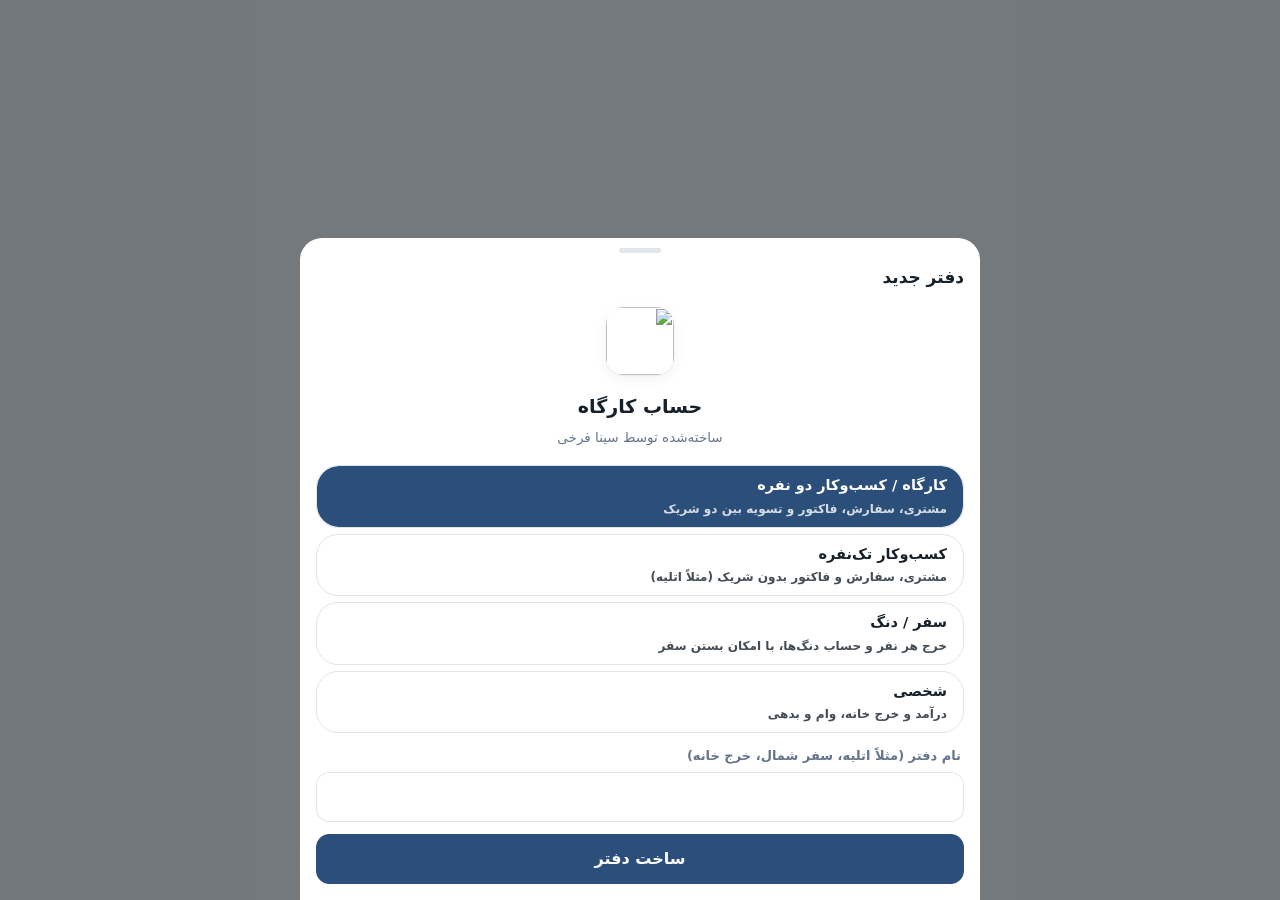
==== commit 214fef3e: "Update index.html" ====
--- a/index.html
+++ b/index.html
@@ -3,7 +3,7 @@
 <head>
 <meta charset="utf-8">
 <meta name="viewport" content="width=device-width,initial-scale=1,viewport-fit=cover">
-<meta name="theme-color" content="#2B4F7A">
+<meta name="theme-color" content="#1B3452">
 <meta name="color-scheme" content="light">
 <meta name="apple-mobile-web-app-capable" content="yes">
 <meta name="mobile-web-app-capable" content="yes">
@@ -14,66 +14,120 @@
 <title>حساب کارگاه</title>
 <style>
 *{box-sizing:border-box;margin:0;-webkit-tap-highlight-color:transparent}
-:root{--bg:#E9ECEE;--pan:#FBFBF9;--ink:#1B242B;--mut:#5C6973;--st:#2B4F7A;--st2:#1F3A5A;--gold:#D2A94B;--debt:#A8362A;--ok:#2A7A55;--ln:#C9D0D5;--plate:#222C34}
-body{background:var(--bg);color:var(--ink);font-family:Vazirmatn,IRANSans,Tahoma,'Noto Sans Arabic',system-ui,sans-serif;line-height:1.7;font-size:15px;padding-bottom:calc(84px + env(safe-area-inset-bottom))}
-header{position:sticky;top:0;z-index:5;background:var(--st);color:#fff;padding:10px 14px;padding-top:calc(10px + env(safe-area-inset-top));display:flex;align-items:center;gap:10px}
-header h1{font-size:18px;flex:1;font-weight:700}
-header button{background:rgba(255,255,255,.14);color:#fff;border:0;border-radius:4px;padding:6px 12px;font:inherit;min-height:36px}
-main{max-width:640px;margin:0 auto;padding:12px}
-.pan{background:var(--pan);border:1px solid var(--ln);border-radius:6px;padding:12px;margin-bottom:10px}
+:root{--bg:#EEF1F4;--card:#fff;--ink:#16202A;--mut:#64748B;--st:#2B4F7A;--st2:#1B3452;--stbg:#E3EBF4;--gold:#E0A93B;--gbg:#FBF1D9;--ok:#1E8A5A;--okbg:#E2F3EA;--debt:#C23A2B;--dbg:#FBE7E4;--line:#E1E6EB;--plate:#1A242D;--r:16px;--sh:0 1px 2px rgba(22,32,42,.06),0 4px 14px rgba(22,32,42,.05)}
+html{scroll-behavior:smooth}
+body{background:var(--bg);color:var(--ink);font-family:Vazirmatn,IRANSans,Tahoma,'Noto Sans Arabic',system-ui,sans-serif;line-height:1.75;font-size:16px;padding-bottom:calc(92px + env(safe-area-inset-bottom))}
+.ic{width:22px;height:22px;flex:none;display:block}
+/* header */
+header{position:sticky;top:0;z-index:8;background:linear-gradient(135deg,var(--st2),var(--st));color:#fff;box-shadow:0 2px 10px rgba(22,32,42,.18)}
+.hwrap{padding:8px 10px;padding-top:calc(8px + env(safe-area-inset-top))}
+.hrow{display:flex;align-items:center;gap:6px;max-width:680px;margin:0 auto}
+header h1{font-size:18px;flex:1;font-weight:800;overflow:hidden;text-overflow:ellipsis;white-space:nowrap;padding:0 6px}
+.ib{background:rgba(255,255,255,.16);color:#fff;border:0;border-radius:12px;width:42px;height:42px;display:grid;place-items:center;cursor:pointer}
+.ib:active{background:rgba(255,255,255,.3)}
+/* breadcrumbs */
+.crumbs{background:var(--card);border-bottom:1px solid var(--line)}
+.crumbs .in{max-width:680px;margin:0 auto;display:flex;align-items:center;gap:2px;padding:6px 12px;font-size:13.5px;overflow-x:auto;white-space:nowrap;scrollbar-width:none}
+.crumbs .in::-webkit-scrollbar{display:none}
+.crumbs a{color:var(--st);display:inline-flex;align-items:center;gap:5px;padding:4px 8px;border-radius:8px;cursor:pointer;max-width:42vw;overflow:hidden;text-overflow:ellipsis;font-weight:600}
+.crumbs a:active{background:var(--stbg)}
+.crumbs a .ic{width:17px;height:17px}
+.crumbs .sep{color:#A7B3BF;padding:0 1px}
+.crumbs .cur{padding:4px 8px;font-weight:800;color:var(--ink);overflow:hidden;text-overflow:ellipsis;max-width:46vw}
+.crumbs .sw{margin-inline-start:auto;background:var(--stbg);flex:none}
+main{max-width:680px;margin:0 auto;padding:14px 12px}
+/* cards */
+.pan{background:var(--card);border:1px solid var(--line);border-radius:var(--r);padding:14px;margin-bottom:10px;box-shadow:var(--sh)}
 .pan.edge{border-right:5px solid var(--st)}
 .pan.edge.d{border-right-color:var(--debt)}
 .pan.edge.g{border-right-color:var(--gold)}
 .pan.edge.o{border-right-color:var(--ok)}
-.tap{cursor:pointer}
-h2{font-size:15px;margin:14px 2px 8px;color:var(--st2)}
-.plate{background:var(--plate);color:#F1E6C8;border-radius:4px;padding:16px;border-bottom:4px solid var(--gold);margin-bottom:10px}
-.plate .big{font-size:21px;font-weight:700;line-height:1.55}
-.plate small{color:#B9B39E;display:block;margin-top:4px}
-.row{display:flex;gap:8px;flex-wrap:wrap;margin-top:10px}
+.tap{cursor:pointer;transition:transform .08s}
+.tap:active{transform:scale(.985);background:#FAFBFC}
+h2{font-size:15.5px;margin:20px 2px 10px;color:var(--ink);display:flex;align-items:center;gap:8px;font-weight:800}
+h2::before{content:'';width:4px;height:17px;border-radius:3px;background:var(--gold)}
+.hint{color:var(--mut);font-size:13px;margin:-4px 2px 10px}
+/* hero plate */
+.plate{background:linear-gradient(160deg,#222E38,var(--plate));color:#F6ECCF;border-radius:var(--r);padding:20px 18px;border-bottom:5px solid var(--gold);margin-bottom:12px;box-shadow:0 6px 20px rgba(22,32,42,.22)}
+.plate .big{font-size:22px;font-weight:800;line-height:1.6}
+.plate small{color:#B8B29B;display:block;margin-top:6px;font-size:13px}
+/* buttons */
+.row{display:flex;gap:8px;flex-wrap:wrap;margin-top:12px}
 .row>*{flex:1}
-.btn{border:1px solid var(--st);background:var(--pan);color:var(--st);border-radius:5px;padding:9px 12px;font:inherit;font-weight:700;min-height:44px;text-align:center;text-decoration:none;display:inline-flex;align-items:center;justify-content:center}
+.btn{border:1.5px solid var(--st);background:var(--card);color:var(--st);border-radius:13px;padding:10px 14px;font:inherit;font-weight:800;min-height:48px;text-align:center;text-decoration:none;display:inline-flex;align-items:center;justify-content:center;gap:6px;cursor:pointer}
+.btn:active{filter:brightness(.94)}
 .btn.pri{background:var(--st);color:#fff}
 .btn.dng{border-color:var(--debt);color:var(--debt)}
-.btn.gold{background:var(--gold);border-color:var(--gold);color:#2a2410}
-.btn.sm{min-height:36px;padding:4px 10px;font-size:13px}
-.kv{display:flex;justify-content:space-between;gap:8px;padding:5px 0;border-bottom:1px dashed var(--ln)}
+.btn.gold{background:var(--gold);border-color:var(--gold);color:#2b2108}
+.btn.sm{min-height:38px;padding:4px 12px;font-size:13.5px;border-radius:11px}
+/* quick tiles */
+.tiles{display:grid;grid-template-columns:repeat(3,1fr);gap:10px;margin:0 0 6px}
+.tile{background:var(--card);border:1px solid var(--line);border-radius:var(--r);box-shadow:var(--sh);padding:14px 6px 12px;display:flex;flex-direction:column;align-items:center;gap:8px;font:inherit;font-weight:800;font-size:14px;color:var(--ink);cursor:pointer}
+.tile:active{transform:scale(.97)}
+/* avatars */
+.av{width:42px;height:42px;border-radius:50%;display:grid;place-items:center;font-weight:800;font-size:17px;flex:none}
+.av .ic{width:21px;height:21px}
+.av.a0,.av.st{background:var(--stbg);color:var(--st)}
+.av.a1,.av.ok{background:var(--okbg);color:var(--ok)}
+.av.a2,.av.g{background:var(--gbg);color:#9A6B0B}
+.av.a3,.av.d{background:var(--dbg);color:var(--debt)}
+.av.a4{background:#EAE6F6;color:#5B46A6}
+.av.a5{background:#E0F1F3;color:#1B7C88}
+/* rows */
+.kv{display:flex;justify-content:space-between;gap:10px;padding:7px 0;border-bottom:1px dashed var(--line)}
 .kv:last-child{border:0}
-.kv b{font-weight:700}
+.kv b{font-weight:800}
 .mut{color:var(--mut);font-size:13px}
 .deb{color:var(--debt)}.okc{color:var(--ok)}
 .grid3{display:grid;grid-template-columns:repeat(3,1fr);gap:8px;margin-bottom:10px}
-.grid3 .pan{margin:0;padding:8px;text-align:center}
-.grid3 b{display:block;font-size:14px}
-.li{display:flex;justify-content:space-between;align-items:center;gap:8px}
+.grid3 .pan{margin:0;padding:10px 6px;text-align:center}
+.grid3 b{display:block;font-size:14.5px;margin-top:2px}
+.li{display:flex;justify-content:space-between;align-items:center;gap:10px}
 .li .t{flex:1;min-width:0}
-.li .a{font-weight:700;white-space:nowrap}
-input,select,textarea{width:100%;font:inherit;font-size:16px;padding:9px 10px;border:1px solid var(--ln);border-radius:5px;background:#fff;color:var(--ink);min-height:44px}
-label.l{display:block;font-size:13px;color:var(--mut);margin:0 2px 3px}
-.f{margin-bottom:10px}
-.jd{display:grid;grid-template-columns:1fr 1.4fr 1fr;gap:6px}
-.chips{display:flex;gap:6px;flex-wrap:wrap;margin-bottom:10px}
-.chips a,.chips label{padding:6px 14px;border:1px solid var(--ln);border-radius:20px;background:var(--pan);cursor:pointer;font-size:14px}
+.li .t b{display:block;overflow:hidden;text-overflow:ellipsis}
+.li .a{font-weight:800;white-space:nowrap;text-align:left}
+/* forms */
+input,select,textarea{width:100%;font:inherit;font-size:16px;padding:10px 12px;border:1.5px solid var(--line);border-radius:13px;background:#fff;color:var(--ink);min-height:48px}
+input:focus,select:focus,textarea:focus{outline:0;border-color:var(--st);box-shadow:0 0 0 3px rgba(43,79,122,.15)}
+label.l{display:block;font-size:13px;color:var(--mut);margin:0 3px 4px;font-weight:600}
+.f{margin-bottom:12px}
+.jd{display:grid;grid-template-columns:1fr 1.5fr 1.1fr;gap:6px}
+.chips{display:flex;gap:6px;flex-wrap:wrap;margin-bottom:12px}
+.chips a,.chips label{padding:7px 16px;border:1.5px solid var(--line);border-radius:22px;background:var(--card);cursor:pointer;font-size:14.5px;font-weight:600}
 .chips a.on,.chips input:checked+span{background:var(--st);color:#fff}
-.chips label{padding:0;overflow:hidden}.chips label span{display:block;padding:6px 14px;border-radius:20px}
+.chips label{padding:0;overflow:hidden;position:relative}.chips label span{display:block;padding:7px 16px;border-radius:22px}
 .chips input{position:absolute;opacity:0;width:0;min-height:0}
-#sheet{position:fixed;inset:0;background:rgba(15,22,28,.5);z-index:20;display:none;align-items:flex-end}
+/* sheet */
+#sheet{position:fixed;inset:0;background:rgba(15,22,28,.55);z-index:20;display:none;align-items:flex-end}
 #sheet.on{display:flex}
-.sh{background:var(--pan);width:100%;max-width:640px;margin:0 auto;max-height:92vh;overflow:auto;border-radius:12px 12px 0 0;padding:14px;padding-bottom:calc(14px + env(safe-area-inset-bottom))}
-.shh{display:flex;justify-content:space-between;align-items:center;margin-bottom:12px}
-.shh b{font-size:16px}
-.x{background:none;border:0;color:var(--mut);font:inherit;padding:6px}
-nav{position:fixed;bottom:0;right:0;left:0;background:var(--pan);border-top:1px solid var(--ln);display:grid;grid-template-columns:repeat(4,1fr);padding-bottom:env(safe-area-inset-bottom);z-index:6}
-nav a{text-align:center;padding:12px 4px;font-size:14px;color:var(--mut);border-top:3px solid transparent;cursor:pointer}
-nav a.on{color:var(--st);font-weight:700;border-top-color:var(--st)}
-.fab{position:fixed;left:16px;bottom:calc(70px + env(safe-area-inset-bottom));z-index:7;width:56px;height:56px;border-radius:50%;border:0;background:var(--gold);color:#2a2410;font-size:32px;line-height:1;box-shadow:0 3px 10px rgba(0,0,0,.3)}
-#toast{position:fixed;top:70px;left:50%;transform:translateX(-50%);background:var(--plate);color:#fff;padding:8px 16px;border-radius:6px;z-index:30;display:none;max-width:90%;text-align:center}
+.sh{background:var(--card);width:100%;max-width:680px;margin:0 auto;max-height:92vh;overflow:auto;border-radius:22px 22px 0 0;padding:10px 16px 16px;padding-bottom:calc(16px + env(safe-area-inset-bottom))}
+.sh::before{content:'';display:block;width:42px;height:5px;border-radius:3px;background:var(--line);margin:0 auto 10px}
+.shh{display:flex;justify-content:space-between;align-items:center;margin-bottom:14px}
+.shh b{font-size:17px;font-weight:800}
+.x{background:var(--bg);border:0;color:var(--mut);font:inherit;padding:6px 14px;border-radius:10px;font-weight:700}
+.brand{text-align:center;margin:0 0 14px}
+.brand img{width:68px;height:68px;border-radius:18px;box-shadow:var(--sh)}
+.brand b{display:block;font-size:19px;margin-top:6px}
+.brand span{color:var(--mut);font-size:13.5px}
+/* tabs */
+nav{position:fixed;bottom:0;right:0;left:0;background:var(--card);border-top:1px solid var(--line);display:grid;padding:6px 6px calc(6px + env(safe-area-inset-bottom));z-index:9;box-shadow:0 -4px 16px rgba(22,32,42,.06)}
+nav a{display:flex;flex-direction:column;align-items:center;gap:2px;padding:4px 2px;font-size:12.5px;color:var(--mut);cursor:pointer;font-weight:600}
+nav a .ic{width:25px;height:25px;padding:3px 14px;box-sizing:content-box;border-radius:14px;transition:background .15s}
+nav a.on{color:var(--st);font-weight:800}
+nav a.on .ic{background:var(--stbg)}
+.fab{position:fixed;left:16px;bottom:calc(84px + env(safe-area-inset-bottom));z-index:10;width:58px;height:58px;border-radius:50%;border:0;background:var(--gold);color:#2b2108;display:grid;place-items:center;box-shadow:0 6px 16px rgba(160,110,10,.4);cursor:pointer}
+.fab .ic{width:28px;height:28px;stroke-width:2.6}
+#toast{position:fixed;top:78px;left:50%;transform:translateX(-50%);background:var(--plate);color:#fff;padding:10px 18px;border-radius:12px;z-index:30;display:none;max-width:90%;text-align:center;box-shadow:0 6px 18px rgba(0,0,0,.3)}
+.credit{text-align:center;color:var(--mut);font-size:12.5px;margin:26px 0 4px}
+.credit b{color:var(--ink)}
+.guide ol{padding-right:20px;margin-top:6px}
+.guide li{margin:4px 0}
 .inv h3{font-size:18px;margin-bottom:4px}
 .inv table{width:100%;border-collapse:collapse;margin:10px 0}
 .inv th,.inv td{border:1px solid #999;padding:6px;text-align:right}
 .inv th{background:#eee}
-.empty{text-align:center;color:var(--mut);padding:18px 8px}
-@media print{header,nav,.fab,.noprint,#sheet,#toast{display:none!important}body{background:#fff;padding:0}.pan{border:0}main{max-width:none}}
+.empty{text-align:center;color:var(--mut);padding:22px 8px}
+@media print{header,nav,.fab,.noprint,#sheet,#toast,.crumbs,.credit{display:none!important}body{background:#fff;padding:0}.pan{border:0;box-shadow:none}main{max-width:none}}
 </style>
 </head>
 <body>
@@ -117,6 +171,32 @@
 const num=(fd,n)=>parseInt(en(fd.get(n)||'').replace(/\D/g,''),10)||0;
 const amt=(name,v)=>`<input class="amt" name="${name}" inputmode="numeric" autocomplete="off" placeholder="مبلغ به تومان" value="${v?fmt(v):''}">`;
 
+/* ---------- icons ---------- */
+const ICON={
+ home:'<path d="M3 11l9-8 9 8"/><path d="M5 10v10h14V10"/>',
+ users:'<circle cx="9" cy="8" r="3.5"/><path d="M2.5 20c.6-3.6 3.2-5.5 6.5-5.5s5.9 1.9 6.5 5.5"/><circle cx="17.5" cy="9" r="2.5"/><path d="M17 14.6c2.6.3 4.1 2 4.5 4.9"/>',
+ list:'<path d="M8 6h12M8 12h12M8 18h12"/><circle cx="4" cy="6" r="1"/><circle cx="4" cy="12" r="1"/><circle cx="4" cy="18" r="1"/>',
+ chart:'<path d="M4 20V11M10 20V4M16 20v-6M2 20h20"/>',
+ scale:'<path d="M12 3v18M6 21h12M5 7h14"/><path d="M5 7l-3 7a3 3 0 006 0zM19 7l-3 7a3 3 0 006 0z"/>',
+ receipt:'<path d="M6 3h12v18l-3-2-3 2-3-2-3 2z"/><path d="M9 8h6M9 12h6"/>',
+ wallet:'<rect x="3" y="6" width="18" height="14" rx="3"/><path d="M3 10h18M16 15h2"/>',
+ bank:'<path d="M3 10l9-6 9 6M5 10v8M10 10v8M14 10v8M19 10v8M3 20h18"/>',
+ gear:'<circle cx="12" cy="12" r="3"/><path d="M12 2.5v3M12 18.5v3M2.5 12h3M18.5 12h3M5.3 5.3l2.1 2.1M16.6 16.6l2.1 2.1M5.3 18.7l2.1-2.1M16.6 7.4l2.1-2.1"/>',
+ layers:'<path d="M12 3l9 5-9 5-9-5z"/><path d="M3 13l9 5 9-5"/>',
+ back:'<path d="M9 5l7 7-7 7"/>',
+ plus:'<path d="M12 5v14M5 12h14"/>',
+ down:'<path d="M12 4v14M6 12l6 6 6-6"/>',
+ up:'<path d="M12 20V6M6 12l6-6 6 6"/>',
+ doc:'<path d="M7 3h8l4 4v14H7z"/><path d="M14 3v5h5M10 13h6M10 17h6"/>',
+ swap:'<path d="M4 8h14M14 4l4 4-4 4M20 16H6M10 12l-4 4 4 4"/>',
+ book:'<path d="M5 4h11a3 3 0 013 3v13H8a3 3 0 01-3-3z"/><path d="M5 17a3 3 0 013-3h11"/>'
+};
+const ic=(n,c)=>`<svg class="ic ${c||''}" viewBox="0 0 24 24" fill="none" stroke="currentColor" stroke-width="2" stroke-linecap="round" stroke-linejoin="round" aria-hidden="true">${ICON[n]||''}</svg>`;
+const av=n=>{n=String(n||'؟').trim();const ch=[...n][0]||'؟';let h=0;for(const x of n)h=(h*31+x.charCodeAt(0))%6;return `<span class="av a${h}">${esc(ch)}</span>`;};
+const avi=(name,cls)=>`<span class="av ${cls}">${ic(name)}</span>`;
+const tiles=(arr,id)=>`<div class="tiles">${arr.map(([act,i,c,l])=>`<button class="tile" data-a="${act}"${id?` data-id="${id}"`:''}>${avi(i,c)}<span>${l}</span></button>`).join('')}</div>`;
+const CREDIT='سینا فرخی';
+
 /* ---------- data ---------- */
 function fresh(){return{v:1,set:{nameA:'سینا',nameB:'شریک',who:'a',share:50,shop:'کارگاه آهنگری',phone:'',done:false,lastExport:0},cust:[],ord:[],tx:[],log:[]};}
 const TYPES={
@@ -318,16 +398,17 @@
   const accs=S.set.solo?['a','s']:['a','b','s'];
   h+=`<div class="grid3" style="grid-template-columns:repeat(${accs.length},1fr)">${accs.map(k=>`<div class="pan"><span class="mut">${esc(accLabel(k))}</span><b>${money(c.H[k])}</b></div>`).join('')}</div>`;
   h+=`<div class="pan edge ${recv>0?'g':'o'}"><div class="kv"><span>طلب از مشتری‌ها</span><b>${money(recv)}</b></div></div>`;
-  h+=`<div class="row" style="margin:0 0 6px"><button class="btn pri" data-a="newIn">دریافتی</button><button class="btn pri" data-a="newOut">هزینه</button><button class="btn" data-a="newOrd">سفارش جدید</button></div>`;
-  h+=`<h2>سررسیدها</h2>`;
-  h+=dues.length?dues.slice(0,10).map(o=>{const[l,k]=dueLabel(o.due);return `<div class="pan edge ${k} tap" data-a="ord" data-id="${o.id}"><div class="li"><div class="t"><b>${esc(custOf(o).name)}</b><div class="mut">${esc(o.title)} · ${l}</div></div><div class="a deb">${money(rest(o))}</div></div></div>`;}).join(''):'<div class="empty">سررسیدی ثبت نشده است</div>';
+  h+=tiles([['newIn','down','ok','ثبت دریافتی'],['newOut','up','d','ثبت هزینه'],['newOrd','plus','st','سفارش جدید']]);
+  if(!od.length&&!live(S.tx).length)h+=`<div class="pan guide"><b>شروع سریع</b><ol><li>«سفارش جدید» را بزنید و اسم مشتری و مبلغ کار را بنویسید.</li><li>هر پولی که گرفتید را با «ثبت دریافتی» وارد کنید.</li><li>هر خریدی که برای کار کردید را با «ثبت هزینه» وارد کنید.</li></ol></div>`;
+  h+=`<h2>سررسید طلب‌ها</h2><div class="hint">مشتری‌هایی که قرار است پول بدهند</div>`;
+  h+=dues.length?dues.slice(0,10).map(o=>{const[l,k]=dueLabel(o.due);return `<div class="pan edge ${k} tap" data-a="ord" data-id="${o.id}"><div class="li">${av(custOf(o).name)}<div class="t"><b>${esc(custOf(o).name)}</b><div class="mut">${esc(o.title)} · ${l}</div></div><div class="a deb">${money(rest(o))}</div></div></div>`;}).join(''):'<div class="empty">سررسیدی ثبت نشده است</div>';
   if(stale)h+=`<div class="pan edge g"><b>پشتیبان‌گیری</b><div class="mut">مدتی است پشتیبان نگرفته‌اید. برای هماهنگ شدن با شریک و امنیت اطلاعات، از تنظیمات «خروجی پشتیبان» بگیرید.</div><div class="row"><button class="btn sm" data-a="export">خروجی پشتیبان</button></div></div>`;
   return h;
 }
 function custTotals(cid){const os=live(S.ord).filter(o=>o.cid===cid);return{os,pr:os.reduce((s,o)=>s+orderPrice(o),0),pd:os.reduce((s,o)=>s+paid(o),0)};}
 function custList(q){
   const list=live(S.cust).filter(c=>!q||c.name.includes(q)).map(c=>({c,t:custTotals(c.id)})).sort((x,y)=>(y.t.pr-y.t.pd)-(x.t.pr-x.t.pd));
-  return list.length?list.map(({c,t})=>{const r=t.pr-t.pd;return `<div class="pan edge ${r>0?'d':'o'} tap" data-a="cust" data-id="${c.id}"><div class="li"><div class="t"><b>${esc(c.name)}</b><div class="mut">${fa(t.os.length)} سفارش</div></div><div class="a ${r>0?'deb':'okc'}">${r>0?'مانده '+money(r):'تسویه'}</div></div></div>`;}).join(''):'<div class="empty">مشتری‌ای پیدا نشد</div>';
+  return list.length?list.map(({c,t})=>{const r=t.pr-t.pd;return `<div class="pan edge ${r>0?'d':'o'} tap" data-a="cust" data-id="${c.id}"><div class="li">${av(c.name)}<div class="t"><b>${esc(c.name)}</b><div class="mut">${fa(t.os.length)} سفارش</div></div><div class="a ${r>0?'deb':'okc'}">${r>0?'مانده '+money(r):'تسویه'}</div></div></div>`;}).join(''):'<div class="empty">مشتری‌ای پیدا نشد</div>';
 }
 function vCust(){return `<div class="f"><input id="q" placeholder="جستجوی مشتری" value=""></div><div id="clist">${custList('')}</div><div class="row"><button class="btn pri" data-a="newCust">مشتری جدید</button><button class="btn" data-a="newOrd">سفارش جدید</button></div>`;}
 function vCustD(){
@@ -343,7 +424,7 @@
   const o=S.ord.find(x=>x.id===t.oid);
   const title=t.t==='in'?(t.kind==='deposit'?'بیعانه':'دریافتی')+(o?' · '+custOf(o).name:''):t.t==='out'?(t.note||t.cat||'هزینه'):t.t==='settle'?'تسویه: '+nm(t.from)+' به '+nm(t.from==='a'?'b':'a'):'برداشت '+nm(t.who);
   const sub=[jstr(t.d),t.t==='in'?accLabel(t.acc):t.t==='out'?accLabel(t.acc)+(o?' · '+ordLabel(o):''):t.t==='draw'?accLabel(t.acc):'',t.t==='out'&&t.note&&t.cat?t.cat:''].filter(Boolean).join(' · ');
-  return `<div class="pan edge ${t.t==='in'?'o':t.t==='out'?'d':'g'} tap" data-a="edTx" data-id="${t.id}"><div class="li"><div class="t"><b>${esc(title)}</b><div class="mut">${esc(sub)}</div></div><div class="a ${t.t==='in'?'okc':t.t==='out'?'deb':''}">${sign}${fmt(t.a)}</div></div></div>`;
+  return `<div class="pan edge ${t.t==='in'?'o':t.t==='out'?'d':'g'} tap" data-a="edTx" data-id="${t.id}"><div class="li">${avi(t.t==="in"?"down":t.t==="out"?"up":"swap",t.t==="in"?"ok":t.t==="out"?"d":"g")}<div class="t"><b>${esc(title)}</b><div class="mut">${esc(sub)}</div></div><div class="a ${t.t==='in'?'okc':t.t==='out'?'deb':''}">${sign}${fmt(t.a)}</div></div></div>`;
 }
 function vTx(){
   const f=route.f||'all';
@@ -363,7 +444,7 @@
   ${o.due?`<div class="kv"><span>سررسید</span><b>${jstr(o.due)}${rs>0?' ('+dueLabel(o.due)[0]+')':''}</b></div>`:''}
   <div class="kv"><span>هزینهٔ خرید برای سفارش</span><b>${money(cs)}</b></div>
   <div class="kv"><span>سود این سفارش (قیمت منهای هزینه)</span><b class="${pr-cs>=0?'okc':'deb'}">${money(pr-cs)}</b></div></div>`;
-  h+=`<div class="row" style="margin:0 0 6px"><button class="btn pri" data-a="newIn" data-id="${o.id}">دریافتی</button><button class="btn pri" data-a="newOut" data-id="${o.id}">هزینه</button><button class="btn" data-a="inv" data-id="${o.id}">فاکتور</button></div>`;
+  h+=tiles([['newIn','down','ok','دریافتی'],['newOut','up','d','هزینه'],['inv','doc','st','فاکتور']],o.id);
   h+=`<h2>اقلام فاکتور</h2>`;
   h+=o.items&&o.items.length?o.items.map((it,i)=>`<div class="pan tap" data-a="editItem" data-id="${o.id}" data-i="${i}"><div class="li"><div class="t"><b>${esc(it.n)}</b><div class="mut">${fa(it.q)} × ${fmt(it.p)}</div></div><div class="a">${fmt(it.q*it.p)}</div></div></div>`).join(''):'<div class="mut" style="margin:0 2px 8px">اگر قلم‌ها را اضافه کنید، فاکتور ریزتر می‌شود و مبلغ کل خودکار جمع می‌شود.</div>';
   h+=`<div class="row" style="margin:0 0 6px"><button class="btn sm" data-a="addItem" data-id="${o.id}">افزودن قلم</button></div>`;
@@ -408,7 +489,7 @@
 function vSet(){
   const s0=S.set,t=btype(),shopish=t==='shop'||t==='solo';
   const logs=S.log.slice().sort((x,y)=>y.ts-x.ts).slice(0,60);
-  let h='';
+  let h=`<div class="pan"><div class="li" style="justify-content:flex-start"><img src="icon-192.png" alt="" width="54" height="54" style="border-radius:14px"><div><b>حساب کارگاه</b><div class="mut">ساخته‌شده توسط ${CREDIT}</div><div class="mut">نسخهٔ ۳</div></div></div></div>`;
   if(t==='shop')h+=`<div class="pan"><div class="kv"><span>شریک اول</span><b>${esc(s0.nameA)}</b></div><div class="kv"><span>شریک دوم</span><b>${esc(s0.nameB)}</b></div><div class="kv"><span>این گوشی</span><b>${esc(nm(s0.who))}</b></div><div class="row"><button class="btn sm" data-a="setup">تغییر نام‌ها / این گوشی</button></div></div>`;
   if(shopish)h+=`<div class="pan"><form id="sf"><div class="f"><label class="l">نام روی فاکتور</label><input name="shop" value="${esc(s0.shop)}" placeholder="${esc(cur().name)}"></div><div class="f"><label class="l">تلفن (روی فاکتور)</label><input name="phone" inputmode="tel" value="${esc(s0.phone)}"></div>${t==='shop'?`<div class="f"><label class="l">سهم ${esc(s0.nameA)} از شراکت (درصد)</label><input name="share" inputmode="numeric" value="${fa(s0.share)}"></div>`:''}<button class="btn pri" style="width:100%">ذخیرهٔ تنظیمات</button></form></div>`;
   h+=`<div class="pan"><div class="li"><span>دفتر فعلی: <b>${esc(cur().name)}</b></span><button class="btn sm" data-a="go" data-v="books">دفترها</button></div></div>`;
@@ -425,16 +506,28 @@
 const SUBS=['custd','ord','inv','set','books','pdebtd'];
 const SUB_OK={custd:['shop','solo'],ord:['shop','solo'],inv:['shop','solo'],pdebtd:['personal']};
 const homeOf=()=>TYPES[btype()].home;
-function tabsOf(){const t=btype();return({shop:[['home','خانه'],['cust','مشتری‌ها'],['tx','تراکنش‌ها'],['acct','تسویه و گزارش']],solo:[['home','خانه'],['cust','مشتری‌ها'],['tx','تراکنش‌ها'],['acct','گزارش']],trip:[['texp','خرج‌ها'],['tppl','نفرات'],['tset','تسویه']],personal:[['phome','خانه'],['ptx','تراکنش‌ها'],['pdebt','وام و بدهی']]})[t];}
+function tabsOf(){const t=btype();return({shop:[['home','خانه','home'],['cust','مشتری‌ها','users'],['tx','تراکنش‌ها','list'],['acct','تسویه و گزارش','scale']],solo:[['home','خانه','home'],['cust','مشتری‌ها','users'],['tx','تراکنش‌ها','list'],['acct','گزارش','chart']],trip:[['texp','خرج‌ها','receipt'],['tppl','نفرات','users'],['tset','تسویه','scale']],personal:[['phome','خانه','wallet'],['ptx','تراکنش‌ها','list'],['pdebt','وام و بدهی','bank']]})[t];}
+function crumbs(){
+  const v=route.v,home=homeOf(),T=x=>TITLES[x];
+  const t=[{l:cur().name,v:home,i:'home'}];
+  if(v===home){}
+  else if(v==='custd'){const c=S.cust.find(x=>x.id===route.id);t.push({l:T('cust'),v:'cust'},{l:c?c.name:''});}
+  else if(v==='ord'||v==='inv'){const o=S.ord.find(x=>x.id===route.id);if(o){t.push({l:T('cust'),v:'cust'},{l:custOf(o).name,v:'custd',id:o.cid});if(v==='ord')t.push({l:o.title});else t.push({l:o.title,v:'ord',id:o.id},{l:'فاکتور'});}}
+  else if(v==='pdebtd'){const x=S.debts.find(q=>q.id===route.id);t.push({l:T('pdebt'),v:'pdebt'},{l:x?x.name:''});}
+  else t.push({l:T(v)});
+  return t;
+}
 function render(){
   if(!S||!cur())return;
   const tabs=tabsOf();let v=route.v;
   const sub=SUBS.includes(v);
   if((sub&&SUB_OK[v]&&!SUB_OK[v].includes(btype()))||(!sub&&!tabs.some(x=>x[0]===v))||!VIEWS[v]){route={v:homeOf()};v=route.v;}
-  const isSub=SUBS.includes(v);
+  const isSub=SUBS.includes(v),isHome=v===homeOf();
   const tab=['custd','ord','inv'].includes(v)?'cust':v==='pdebtd'?'pdebt':v;
-  const title=isSub?TITLES[v]:cur().name;
-  $('#app').innerHTML=`<header class="noprint">${isSub?'<button data-a="back">بازگشت</button>':''}<h1>${esc(title)}</h1>${isSub?'':'<button data-a="go" data-v="books">دفترها</button><button data-a="go" data-v="set">تنظیمات</button>'}</header><main>${VIEWS[v]()}</main>${isSub?'':`<button class="fab noprint" data-a="plus" aria-label="افزودن">+</button>`}<nav class="noprint" style="grid-template-columns:repeat(${tabs.length},1fr)">${tabs.map(([k,l])=>`<a class="${tab===k?'on':''}" data-a="go" data-v="${k}">${l}</a>`).join('')}</nav>`;
+  const title=isHome?cur().name:(v==='custd'||v==='ord'||v==='inv'||v==='pdebtd')?TITLES[v]:TITLES[v];
+  const cr=crumbs();
+  const crh=cr.map((c,i)=>{const last=i===cr.length-1;const inner=(c.i?ic(c.i):'')+esc(c.l);return (i?'<span class="sep">‹</span>':'')+(last?`<span class="cur">${esc(c.l)}</span>`:`<a data-a="crumb" data-v="${c.v}" ${c.id?`data-id="${c.id}"`:''}>${inner}</a>`);}).join('');
+  $('#app').innerHTML=`<header class="noprint"><div class="hwrap"><div class="hrow">${isSub?`<button class="ib" data-a="back" aria-label="بازگشت">${ic('back')}</button>`:''}${isHome?'':`<button class="ib" data-a="home" aria-label="صفحهٔ اصلی">${ic('home')}</button>`}<h1>${esc(title)}</h1><button class="ib" data-a="go" data-v="set" aria-label="تنظیمات">${ic('gear')}</button></div></div><div class="crumbs"><div class="in">${crh}<a class="sw" data-a="go" data-v="books">${ic('layers')}تغییر دفتر</a></div></div></header><main>${VIEWS[v]()}<div class="credit">ساخته‌شده توسط <b>${CREDIT}</b></div></main>${isSub?'':`<button class="fab noprint" data-a="plus" aria-label="افزودن">${ic('plus')}</button>`}<nav class="noprint" style="grid-template-columns:repeat(${tabs.length},1fr)">${tabs.map(([k,l,i])=>`<a class="${tab===k?'on':''}" data-a="go" data-v="${k}">${ic(i)}<span>${l}</span></a>`).join('')}</nav>`;
   const q=$('#q');if(q)q.oninput=()=>{$('#clist').innerHTML=custList(q.value.trim());};
   const sf=$('#sf');if(sf)sf.onsubmit=e=>{e.preventDefault();const fd=new FormData(sf);S.set.shop=(fd.get('shop')||'').trim();S.set.phone=(fd.get('phone')||'').trim();if(fd.get('share')!==null){const p=parseInt(en(fd.get('share')||'50').replace(/\D/g,''),10);S.set.share=p>0&&p<100?p:50;}save();toast('ذخیره شد');render();};
 }
@@ -538,7 +631,7 @@
   if(b.pin&&b.id!==R.cur)askPin(b,go2);else go2();
 }
 function fBook(first){
-  sheet('دفتر جدید',`<div class="chips" style="flex-direction:column;align-items:stretch">${Object.entries(TYPES).map(([k,t])=>`<label><input type="radio" name="type" value="${k}" ${k==='shop'?'checked':''}><span><b>${t.label}</b><small style="display:block;opacity:.8">${t.hint}</small></span></label>`).join('')}</div><div class="f"><label class="l">نام دفتر (مثلاً اتلیه، سفر شمال، خرج خانه)</label><input name="name"></div>`,fd=>{
+  sheet('دفتر جدید',`${first?`<div class="brand"><img src="icon-192.png" alt=""><b>حساب کارگاه</b><span>ساخته‌شده توسط ${CREDIT}</span></div>`:''}<div class="chips" style="flex-direction:column;align-items:stretch">${Object.entries(TYPES).map(([k,t])=>`<label><input type="radio" name="type" value="${k}" ${k==='shop'?'checked':''}><span><b>${t.label}</b><small style="display:block;opacity:.8">${t.hint}</small></span></label>`).join('')}</div><div class="f"><label class="l">نام دفتر (مثلاً اتلیه، سفر شمال، خرج خانه)</label><input name="name"></div>`,fd=>{
     const type=fd.get('type'),name=(fd.get('name')||'').trim()||TYPES[type].label;
     const b={id:uid(),type,name,d:freshD(type)};R.books.push(b);useBook(b.id);
     route={v:homeOf()};history.pushState({r:route},'');
@@ -547,7 +640,7 @@
   if(first)$('.x').style.display='none';
 }
 function vBooks(){
-  let h=R.books.map(b=>`<div class="pan edge ${b.id===R.cur?'':'g'} tap" data-a="openBook" data-id="${b.id}"><div class="li"><div class="t"><b>${esc(b.name)}${b.pin?' (رمزدار)':''}</b><div class="mut">${TYPES[b.type].label}</div></div>${b.id===R.cur?'<span class="okc">فعال</span>':''}</div></div>`).join('');
+  let h=R.books.map(b=>`<div class="pan edge ${b.id===R.cur?'':'g'} tap" data-a="openBook" data-id="${b.id}"><div class="li">${avi('book',b.id===R.cur?'ok':'st')}<div class="t"><b>${esc(b.name)}${b.pin?' (رمزدار)':''}</b><div class="mut">${TYPES[b.type].label}</div></div>${b.id===R.cur?'<span class="okc">فعال</span>':''}</div></div>`).join('');
   h+=`<div class="row"><button class="btn pri" data-a="newBook">دفتر جدید</button></div>`;
   h+=`<h2>دفتر فعلی: ${esc(cur().name)}</h2><div class="pan"><div class="row" style="margin:0"><button class="btn sm" data-a="renBook">تغییر نام</button><button class="btn sm" data-a="pinBook">${cur().pin?'تغییر / حذف رمز':'گذاشتن رمز'}</button></div><div class="row"><button class="btn sm dng" data-a="resetBook">پاک کردن اطلاعات این دفتر</button><button class="btn sm dng" data-a="delBook">حذف دفتر</button></div><div class="mut" style="margin-top:8px">هر دفتر اطلاعات جداگانه دارد و پاک کردن یکی روی بقیه اثری ندارد. رمز فقط جلوی باز کردن اتفاقی را می‌گیرد. پیش از پاک کردن، «خروجی پشتیبان» بگیرید.</div></div>`;
   return h;
@@ -641,18 +734,19 @@
   const t=tripCalc(),ps=t.ps;
   let h=S.closed?`<div class="pan edge g"><b>این سفر بسته شده است</b><div class="mut">برای ثبت تغییر، از صفحهٔ «تسویه» آن را دوباره باز کنید.</div></div>`:'';
   h+=`<div class="plate"><div class="big">جمع هزینه‌ها: ${words(t.total)}</div><small>${ps.length?'سهم میانگین هر نفر: '+fmt(t.total/ps.length)+' تومان':'اول نفرات را اضافه کنید'}</small></div>`;
+  h+=ps.length&&!S.closed?tiles([['plus','plus','g','خرج جدید'],['tpayq','swap','st','ثبت پرداخت'],['addPeople','users','ok','نفرات']]).replace('data-a="plus"','data-a="plus"'):'';
   if(!ps.length)h+=`<div class="row"><button class="btn pri" data-a="addPeople">افزودن نفرات</button></div>`;
   const list=live(S.exp).sort(byDate);
   h+=list.length?list.map(e=>{
-    if(e.t==='pay')return `<div class="pan edge g tap" data-a="edExp" data-id="${e.id}"><div class="li"><div class="t"><b>پرداخت: ${esc(pName(e.from))} به ${esc(pName(e.to))}</b><div class="mut">${jstr(e.d)}</div></div><div class="a">${fmt(e.a)}</div></div></div>`;
+    if(e.t==='pay')return `<div class="pan edge g tap" data-a="edExp" data-id="${e.id}"><div class="li">${avi('swap','g')}<div class="t"><b>پرداخت: ${esc(pName(e.from))} به ${esc(pName(e.to))}</b><div class="mut">${jstr(e.d)}</div></div><div class="a">${fmt(e.a)}</div></div></div>`;
     const all=(e.sh||[]).length===ps.length;
-    return `<div class="pan edge d tap" data-a="edExp" data-id="${e.id}"><div class="li"><div class="t"><b>${esc(e.desc)}</b><div class="mut">${esc(pName(e.payer))} پرداخت کرد · ${all?'بین همه':'بین '+esc((e.sh||[]).map(pName).join('، '))} · ${jstr(e.d)}</div></div><div class="a">${fmt(e.a)}</div></div></div>`;
+    return `<div class="pan edge d tap" data-a="edExp" data-id="${e.id}"><div class="li">${avi('receipt','d')}<div class="t"><b>${esc(e.desc)}</b><div class="mut">${esc(pName(e.payer))} پرداخت کرد · ${all?'بین همه':'بین '+esc((e.sh||[]).map(pName).join('، '))} · ${jstr(e.d)}</div></div><div class="a">${fmt(e.a)}</div></div></div>`;
   }).join(''):(ps.length?'<div class="empty">هنوز خرجی ثبت نشده. با دکمهٔ + شروع کنید.</div>':'');
   return h;
 }
 function vTPpl(){
   const t=tripCalc();
-  let h=t.ps.length?t.ps.map(p=>{const b=Math.round(t.bal[p.id]);return `<div class="pan edge ${b<0?'d':b>0?'o':''} tap" data-a="edPerson" data-id="${p.id}"><b>${esc(p.name)}</b><div class="kv"><span>پرداخت کرده</span><b>${money(t.paidBy[p.id])}</b></div><div class="kv"><span>سهم از خرج‌ها</span><b>${money(t.used[p.id])}</b></div><div class="kv"><span>${b<0?'بدهکار':b>0?'طلبکار':'تسویه'}</span><b class="${b<0?'deb':'okc'}">${money(Math.abs(b))}</b></div></div>`;}).join(''):'<div class="empty">هنوز کسی اضافه نشده</div>';
+  let h=t.ps.length?t.ps.map(p=>{const b=Math.round(t.bal[p.id]);return `<div class="pan edge ${b<0?'d':b>0?'o':''} tap" data-a="edPerson" data-id="${p.id}"><div class="li" style="justify-content:flex-start">${av(p.name)}<b style="font-size:16px">${esc(p.name)}</b></div><div class="kv"><span>پرداخت کرده</span><b>${money(t.paidBy[p.id])}</b></div><div class="kv"><span>سهم از خرج‌ها</span><b>${money(t.used[p.id])}</b></div><div class="kv"><span>${b<0?'بدهکار':b>0?'طلبکار':'تسویه'}</span><b class="${b<0?'deb':'okc'}">${money(Math.abs(b))}</b></div></div>`;}).join(''):'<div class="empty">هنوز کسی اضافه نشده</div>';
   return h+`<div class="row"><button class="btn pri" data-a="addPeople">افزودن نفرات</button></div>`;
 }
 function vTSet(){
@@ -726,7 +820,7 @@
   const owe=ds.filter(x=>x.kind!=='lent').reduce((s,x)=>s+drest(x),0),lent=ds.filter(x=>x.kind==='lent').reduce((s,x)=>s+drest(x),0);
   let h=`<div class="plate"><div class="big">موجودی: ${money(bal)}</div><small>مجموع همهٔ درآمدها منهای خرج‌ها. برای موجودی فعلی، یک «درآمد» با عنوان موجودی اولیه ثبت کنید.</small></div>`;
   h+=`<div class="grid3"><div class="pan"><span class="mut">درآمد ${MONTHS[cm-1]}</span><b class="okc">${money(mi)}</b></div><div class="pan"><span class="mut">خرج ${MONTHS[cm-1]}</span><b class="deb">${money(mo)}</b></div><div class="pan"><span class="mut">خالص ماه</span><b>${money(mi-mo)}</b></div></div>`;
-  h+=`<div class="row" style="margin:0 0 6px"><button class="btn pri" data-a="newPIn">درآمد</button><button class="btn pri" data-a="newPOut">خرج</button><button class="btn" data-a="newDebt">وام / بدهی</button></div>`;
+  h+=tiles([['newPIn','down','ok','ثبت درآمد'],['newPOut','up','d','ثبت خرج'],['newDebt','bank','g','وام / بدهی']]);
   h+=`<div class="pan edge ${owe>0?'d':'o'}"><div class="kv"><span>جمع وام‌ها و بدهی‌های باقی‌مانده</span><b>${money(owe)}</b></div>${lent>0?`<div class="kv"><span>جمع طلب‌ها</span><b>${money(lent)}</b></div>`:''}</div>`;
   const up=ds.filter(x=>x.kind!=='lent'&&x.day).map(x=>({x,due:nextDue(x.day)})).sort((a,b)=>a.due<b.due?-1:1).slice(0,6);
   if(up.length)h+=`<h2>اقساط و سررسیدهای نزدیک</h2>`+up.map(({x,due})=>{const[l,k]=dueLabel(due);return `<div class="pan edge ${k} tap" data-a="pdebtd" data-id="${x.id}"><div class="li"><div class="t"><b>${esc(x.name)}</b><div class="mut">${jstr(due)} · ${l}</div></div><div class="a">${x.inst?money(Math.min(x.inst,drest(x))):money(drest(x))}</div></div></div>`;}).join('');
@@ -739,11 +833,11 @@
   const f=route.f||'all';
   const list=live(S.tx).filter(t=>f==='all'||t.t===f).sort(byDate).slice(0,250);
   const chip=(k,l)=>`<a class="${f===k?'on':''}" data-a="filt" data-f="${k}">${l}</a>`;
-  return `<div class="chips">${chip('all','همه')}${chip('in','درآمد')}${chip('out','خرج')}</div>`+(list.length?list.map(t=>`<div class="pan edge ${t.t==='in'?'o':'d'} tap" data-a="edPTx" data-id="${t.id}"><div class="li"><div class="t"><b>${esc(t.note||t.cat)}</b><div class="mut">${jstr(t.d)} · ${esc(t.cat)}</div></div><div class="a ${t.t==='in'?'okc':'deb'}">${t.t==='in'?'+':'−'}${fmt(t.a)}</div></div></div>`).join(''):'<div class="empty">چیزی ثبت نشده. با دکمهٔ + شروع کنید.</div>');
+  return `<div class="chips">${chip('all','همه')}${chip('in','درآمد')}${chip('out','خرج')}</div>`+(list.length?list.map(t=>`<div class="pan edge ${t.t==='in'?'o':'d'} tap" data-a="edPTx" data-id="${t.id}"><div class="li">${avi(t.t==="in"?"down":"up",t.t==="in"?"ok":"d")}<div class="t"><b>${esc(t.note||t.cat)}</b><div class="mut">${jstr(t.d)} · ${esc(t.cat)}</div></div><div class="a ${t.t==='in'?'okc':'deb'}">${t.t==='in'?'+':'−'}${fmt(t.a)}</div></div></div>`).join(''):'<div class="empty">چیزی ثبت نشده. با دکمهٔ + شروع کنید.</div>');
 }
 function vPDebt(){
   const ds=live(S.debts);
-  const grp=(k,l)=>{const a=ds.filter(x=>x.kind===k);return a.length?`<h2>${l}</h2>`+a.map(x=>{const r=drest(x);return `<div class="pan edge ${r>0?(k==='lent'?'g':'d'):'o'} tap" data-a="pdebtd" data-id="${x.id}"><div class="li"><div class="t"><b>${esc(x.name)}</b><div class="mut">${r>0?'از '+money(x.total)+(x.day?' · سررسید روز '+fa(x.day)+' هر ماه':''):'تسویه شد'}</div></div><div class="a ${r>0&&k!=='lent'?'deb':''}">${r>0?money(r):'—'}</div></div></div>`;}).join(''):'';};
+  const grp=(k,l)=>{const a=ds.filter(x=>x.kind===k);return a.length?`<h2>${l}</h2>`+a.map(x=>{const r=drest(x);return `<div class="pan edge ${r>0?(k==='lent'?'g':'d'):'o'} tap" data-a="pdebtd" data-id="${x.id}"><div class="li">${avi('bank',r>0?(k==='lent'?'g':'d'):'ok')}<div class="t"><b>${esc(x.name)}</b><div class="mut">${r>0?'از '+money(x.total)+(x.day?' · سررسید روز '+fa(x.day)+' هر ماه':''):'تسویه شد'}</div></div><div class="a ${r>0&&k!=='lent'?'deb':''}">${r>0?money(r):'—'}</div></div></div>`;}).join(''):'';};
   const h=grp('loan','وام‌ها')+grp('owe','بدهی‌ها')+grp('lent','طلب‌ها');
   return (h||'<div class="empty">وام یا بدهی‌ای ثبت نشده</div>')+`<div class="row"><button class="btn pri" data-a="newDebt">وام / بدهی / طلب جدید</button></div>`;
 }
@@ -761,6 +855,7 @@
 
 /* ======================= actions (دفترها / سفر / شخصی) ======================= */
 Object.assign(A,{
+  crumb:d=>go(d.v,d.id?{id:d.id}:undefined),home:()=>go(homeOf()),tpayq:()=>fTPay(),
   openBook:d=>switchTo(d.id),newBook:()=>{closeSheet();fBook();},renBook,pinBook,resetBook,delBook,
   addPeople:()=>fPeople(),edPerson:d=>fPerson(S.people.find(x=>x.id===d.id)),
   edExp:d=>{const e=S.exp.find(x=>x.id===d.id);if(!e)return;if(S.closed)return toast('سفر بسته است');if(e.t==='pay')fTPay(null,null,null,e);else fExp(e);},
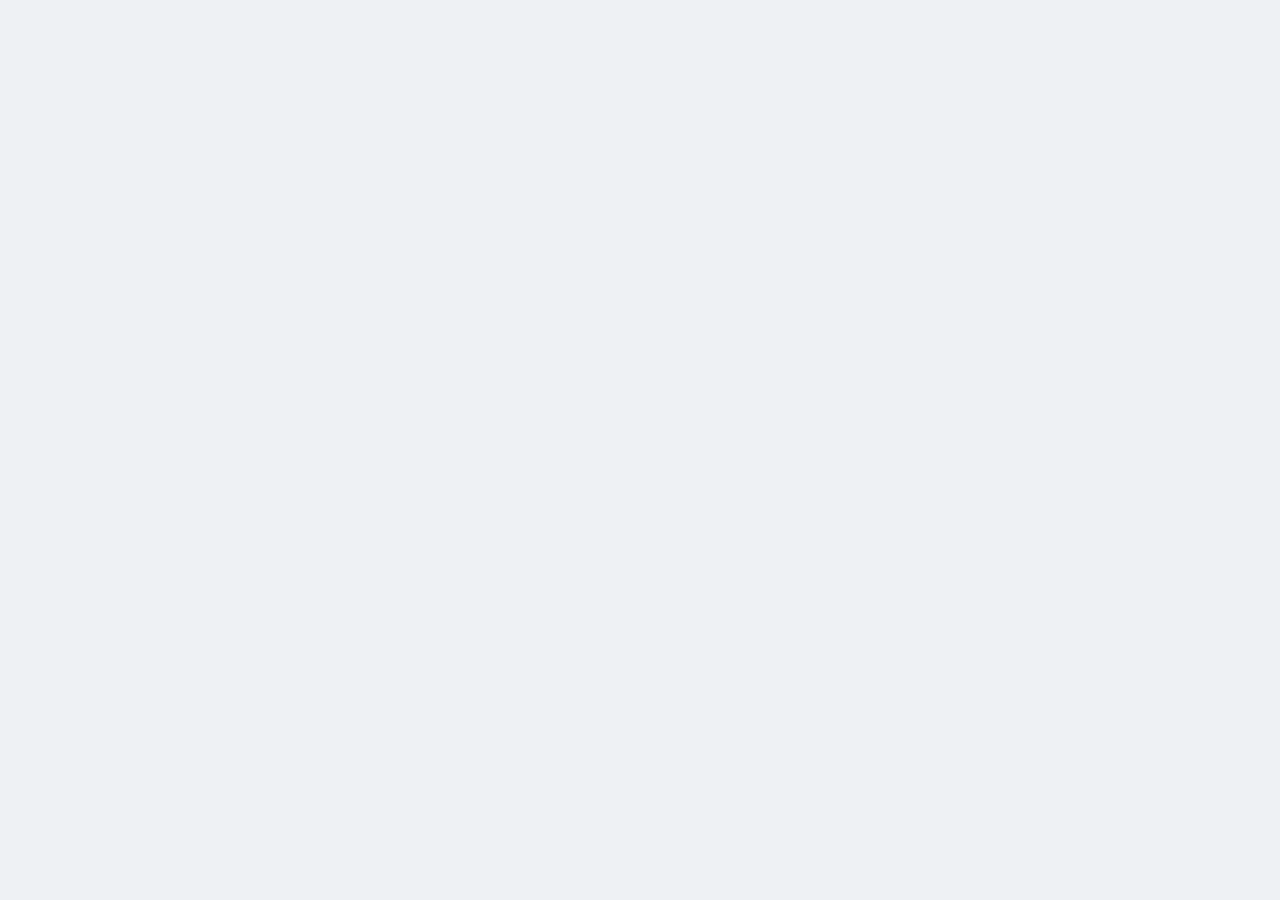
==== commit 9fe0aa26: "Update index.html" ====
--- a/index.html
+++ b/index.html
@@ -65,6 +65,7 @@
 .tile{background:var(--card);border:1px solid var(--line);border-radius:var(--r);box-shadow:var(--sh);padding:14px 6px 12px;display:flex;flex-direction:column;align-items:center;gap:8px;font:inherit;font-weight:800;font-size:14px;color:var(--ink);cursor:pointer}
 .tile:active{transform:scale(.97)}
 /* avatars */
+.pan.tap>.li::after{content:'‹';color:#A7B3BF;font-size:26px;line-height:1;margin-inline-start:2px}
 .av{width:42px;height:42px;border-radius:50%;display:grid;place-items:center;font-weight:800;font-size:17px;flex:none}
 .av .ic{width:21px;height:21px}
 .av.a0,.av.st{background:var(--stbg);color:var(--st)}
@@ -117,7 +118,8 @@
 nav a.on .ic{background:var(--stbg)}
 .fab{position:fixed;left:16px;bottom:calc(84px + env(safe-area-inset-bottom));z-index:10;width:58px;height:58px;border-radius:50%;border:0;background:var(--gold);color:#2b2108;display:grid;place-items:center;box-shadow:0 6px 16px rgba(160,110,10,.4);cursor:pointer}
 .fab .ic{width:28px;height:28px;stroke-width:2.6}
-#toast{position:fixed;top:78px;left:50%;transform:translateX(-50%);background:var(--plate);color:#fff;padding:10px 18px;border-radius:12px;z-index:30;display:none;max-width:90%;text-align:center;box-shadow:0 6px 18px rgba(0,0,0,.3)}
+#toast{position:fixed;bottom:calc(96px + env(safe-area-inset-bottom));left:50%;transform:translateX(-50%);background:var(--plate);color:#fff;padding:10px 18px;border-radius:12px;z-index:30;display:none;max-width:90%;text-align:center;box-shadow:0 6px 18px rgba(0,0,0,.3)}
+#toast .tb{background:var(--gold);color:#2b2108;border:0;border-radius:9px;padding:4px 14px;font:inherit;font-weight:800;margin-inline-start:12px;cursor:pointer}
 .credit{text-align:center;color:var(--mut);font-size:12.5px;margin:26px 0 4px}
 .credit b{color:var(--ink)}
 .guide ol{padding-right:20px;margin-top:6px}
@@ -135,11 +137,21 @@
 <div id="sheet"></div>
 <div id="toast"></div>
 <input type="file" id="file" accept=".json,application/json" hidden>
+<script src="ideas.js"></script>
+<script src="extra.js"></script>
 <script>
 'use strict';
 /* ---------- helpers ---------- */
 const KEY='kargah.v1',KEY2='kargah.v2';
 const MONTHS=['فروردین','اردیبهشت','خرداد','تیر','مرداد','شهریور','مهر','آبان','آذر','دی','بهمن','اسفند'];
+function catField(list,sel){
+  const used=[...new Set(live(S.tx).map(t=>t.cat).filter(Boolean))].filter(c=>!list.includes(c));
+  if(sel&&sel!=='سایر'&&!list.includes(sel)&&!used.includes(sel))used.push(sel);
+  const base=list.filter(c=>c!=='سایر').concat(used.filter(c=>c!=='سایر'));
+  const cur0=sel&&(base.includes(sel)||sel==='سایر')?sel:base[0];
+  return `<select name="cat" onchange="document.getElementById('catx').style.display=this.value==='__other'?'block':'none'">${base.map(c=>`<option value="${esc(c)}" ${c===cur0?'selected':''}>${esc(c)}</option>`).join('')}${sel==='سایر'?'<option value="سایر" selected>سایر</option>':''}<option value="__other">سایر (خودم می‌نویسم)…</option></select><input id="catx" name="catx" placeholder="چه چیزی؟ مثلاً بنزین، غذا، تعمیر دستگاه" style="display:none;margin-top:8px">`;
+}
+function readCat(fd){const c=fd.get('cat');if(c==='__other'){return (fd.get('catx')||'').trim()||'سایر';}return c;}
 const CATS=['مصالح و آهن','برق و جوش','رنگ و پوشش','اجرت و کارگر','حمل و نقل','ابزار و تعمیرات','اجاره و قبوض','سایر'];
 const $=(s,r=document)=>r.querySelector(s);
 const esc=s=>String(s==null?'':s).replace(/[&<>"']/g,c=>({'&':'&amp;','<':'&lt;','>':'&gt;','"':'&quot;',"'":'&#39;'}[c]));
@@ -198,10 +210,10 @@
 const CREDIT='سینا فرخی';
 
 /* ---------- data ---------- */
-function fresh(){return{v:1,set:{nameA:'سینا',nameB:'شریک',who:'a',share:50,shop:'کارگاه آهنگری',phone:'',done:false,lastExport:0},cust:[],ord:[],tx:[],log:[]};}
+function fresh(){return{v:1,set:{nameA:'سینا',nameB:'شریک',who:'a',share:50,shop:'کارگاه آهنگری',phone:'',done:false,lastExport:0},cust:[],ord:[],tx:[],pay:[],log:[]};}
 const TYPES={
-  shop:{label:'کارگاه / کسب‌وکار دو نفره',hint:'مشتری، سفارش، فاکتور و تسویه بین دو شریک',home:'home',cols:['cust','ord','tx']},
-  solo:{label:'کسب‌وکار تک‌نفره',hint:'مشتری، سفارش و فاکتور بدون شریک (مثلاً اتلیه)',home:'home',cols:['cust','ord','tx']},
+  shop:{label:'کارگاه / کسب‌وکار دو نفره',hint:'مشتری، سفارش، فاکتور و تسویه بین دو شریک',home:'home',cols:['cust','ord','tx','pay','chq','notes','appt','sitems','smov']},
+  solo:{label:'کسب‌وکار تک‌نفره',hint:'مشتری، سفارش و فاکتور بدون شریک (مثلاً اتلیه)',home:'home',cols:['cust','ord','tx','pay','chq','notes','appt','sitems','smov']},
   trip:{label:'سفر / دنگ',hint:'خرج هر نفر و حساب دنگ‌ها، با امکان بستن سفر',home:'texp',cols:['people','exp']},
   personal:{label:'شخصی',hint:'درآمد و خرج خانه، وام و بدهی',home:'phome',cols:['tx','debts']}
 };
@@ -220,9 +232,10 @@
 const cur=()=>R.books.find(b=>b.id===R.cur);
 const btype=()=>cur()?cur().type:'shop';
 const save=()=>{try{localStorage.setItem(KEY2,JSON.stringify(R));}catch(e){toast('ذخیره‌سازی ناموفق بود');}};
-function useBook(id){R.cur=id;S=cur().d;save();}
+function useBook(id){R.cur=id;S=cur().d;TYPES[cur().type].cols.forEach(c=>{if(!S[c])S[c]=[];});if(!S.log)S.log=[];if(cur().type==='shop'||cur().type==='solo')S.pay=S.pay||[];save();}
 const live=a=>a.filter(x=>!x.del);
-function put(col,rec){rec.u=Date.now();const i=S[col].findIndex(x=>x.id===rec.id);if(i<0)S[col].push(rec);else S[col][i]=rec;save();}
+let lastPut=null;
+function put(col,rec){rec.u=Date.now();const i=S[col].findIndex(x=>x.id===rec.id);if(i<0)S[col].push(rec);else S[col][i]=rec;save();lastPut=rec.del?null:{col,id:rec.id};}
 function logit(text){S.log.push({id:uid(),ts:Date.now(),by:S.set.who,text});save();}
 const nm=k=>k==='a'?(S.set.nameA||'من'):(S.set.nameB||'شریک');
 const accLabel=k=>S.set.solo?({a:'حساب بانکی',s:'صندوق / نقد'})[k]||k:({a:'حساب '+S.set.nameA,b:'حساب '+S.set.nameB,s:'حساب مشترک',pa:'جیب شخصی '+S.set.nameA,pb:'جیب شخصی '+S.set.nameB})[k]||k;
@@ -257,16 +270,17 @@
 let route={v:'home'};
 function go(v,p){route=Object.assign({v},p||{});history.pushState({r:route},'');render();window.scrollTo(0,0);}
 window.addEventListener('popstate',e=>{closeSheet(true);route=(e.state&&e.state.r)||{v:'home'};render();});
-function toast(m){const t=$('#toast');t.textContent=m;t.style.display='block';clearTimeout(toast.h);toast.h=setTimeout(()=>t.style.display='none',2600);}
+let toastFn=null;
+function toast(m,label,fn){const t=$('#toast');toastFn=fn||null;t.innerHTML='<span>'+esc(m)+'</span>'+(label?'<button class="tb" data-a="toastAct">'+esc(label)+'</button>':'');t.style.display='block';clearTimeout(toast.h);toast.h=setTimeout(()=>t.style.display='none',label?8000:2600);}
 function closeSheet(){$('#sheet').classList.remove('on');$('#sheet').innerHTML='';}
-let curDel=null;
+let curDel=null,curDelMsg='';
 function sheet(title,body,submit,opts){
-  opts=opts||{};curDel=opts.del||null;
+  opts=opts||{};curDel=opts.del||null;curDelMsg=opts.delMsg||'این مورد حذف شود؟';
   const el=$('#sheet');
   el.innerHTML=`<div class="sh"><div class="shh"><b>${title}</b><button type="button" class="x" data-a="close">بستن</button></div><form id="f" autocomplete="off">${body}<div class="row"><button class="btn pri" type="submit">${opts.ok||'ذخیره'}</button>${opts.del?'<button type="button" class="btn dng" data-a="fdel">حذف</button>':''}</div></form></div>`;
   el.classList.add('on');
   const f=$('#f');
-  f.onsubmit=e=>{e.preventDefault();const err=submit(new FormData(f));if(err)toast(err);else{closeSheet();render();}};
+  f.onsubmit=e=>{e.preventDefault();lastPut=null;const err=submit(new FormData(f));if(err)toast(err);else{closeSheet();render();if(lastPut){const lp=lastPut;lastPut=null;toast('ذخیره شد','ویرایش',()=>editRec(lp));}}};
   const first=f.querySelector('input:not([type=hidden]):not([type=radio]),select');
 }
 document.addEventListener('input',e=>{
@@ -276,16 +290,53 @@
 const accOpts=(sel,pocket)=>optsHtml((S.set.solo?[['a',accLabel('a')],['s',accLabel('s')]]:[['a',accLabel('a')],['b',accLabel('b')],['s',accLabel('s')]]).concat(pocket&&!S.set.solo?[['pa',accLabel('pa')],['pb',accLabel('pb')]]:[]),sel);
 const ordOpts=(sel,none)=>optsHtml((none?[['',none]]:[]).concat(live(S.ord).sort((x,y)=>y.u-x.u).map(o=>[o.id,ordLabel(o)])),sel||'');
 
+/* ---------- in-app dialogs (confirm/prompt do not work in installed apps) ---------- */
+let askCb=null;
+function ask(msg,cb,title){
+  askCb=cb;const el=$('#sheet');
+  el.innerHTML=`<div class="sh"><div class="shh"><b>${esc(title||'مطمئنید؟')}</b></div><p style="margin-bottom:14px">${esc(msg)}</p><div class="row"><button type="button" class="btn dng" data-a="askYes">بله</button><button type="button" class="btn" data-a="close">خیر</button></div></div>`;
+  el.classList.add('on');
+}
+function askWord(msg,cb){
+  sheet('تأیید نهایی',`<p style="margin-bottom:12px">${esc(msg)}</p><div class="f"><label class="l">برای تأیید، کلمهٔ «پاک» را بنویسید</label><input name="w" autocomplete="off"></div>`,fd=>{
+    if((fd.get('w')||'').trim()!=='پاک')return 'کلمه را درست بنویسید';
+    cb();
+  },{ok:'تأیید و پاک کردن'});
+}
+function editRec(lp){
+  if(window.xEditRec&&xEditRec(lp))return;
+  const rec=lp&&S[lp.col]&&S[lp.col].find(x=>x.id===lp.id);
+  if(lp&&lp.col==='debtpay')return go('pdebtd',{id:lp.id});
+  if(lp&&lp.col==='bpay')return go('bdebtd',{id:lp.id});
+  if(!rec||rec.del)return;
+  const t=btype();
+  if(lp.col==='tx')return t==='personal'?fPTx(null,rec):editTx(rec.id);
+  if(lp.col==='ord')return fOrder(rec);
+  if(lp.col==='cust')return fCust(rec);
+  if(lp.col==='exp')return A.edExp({id:rec.id});
+  if(lp.col==='debts')return fDebt(rec);
+  if(lp.col==='people')return fPerson(rec);
+}
 /* ---------- forms ---------- */
+function ordCounts(o){const n=live(S.tx).filter(t=>t.oid===o.id).length;return n;}
+function cascadeDeleteOrder(o){
+  o.del=true;put('ord',o);live(S.tx).filter(t=>t.oid===o.id).forEach(t=>{t.del=true;put('tx',t);});
+  logit('حذف سفارش «'+o.title+'» و تراکنش‌های آن');lastPut=null;
+}
+function cascadeDeleteCustomer(c){
+  const os=live(S.ord).filter(o=>o.cid===c.id);
+  os.forEach(o=>cascadeDeleteOrder(o));
+  c.del=true;put('cust',c);logit('حذف مشتری «'+c.name+'»');lastPut=null;
+}
+const custDelMsg=c=>{const os=live(S.ord).filter(o=>o.cid===c.id),n=os.reduce((a,o)=>a+ordCounts(o),0);return 'مشتری «'+c.name+'»'+(os.length?' همراه با '+fa(os.length)+' سفارش و '+fa(n)+' دریافتی/هزینهٔ ثبت‌شده برای او':'')+' حذف شود؟ این کار برگشت ندارد.';};
+const ordDelMsg=o=>'سفارش «'+o.title+'» همراه با '+fa(ordCounts(o))+' دریافتی/هزینهٔ آن حذف شود؟';
 function fCust(rec){
   const r=rec||{};
   sheet(rec?'ویرایش مشتری':'مشتری جدید',`<div class="f"><label class="l">نام مشتری</label><input name="name" value="${esc(r.name)}"></div><div class="f"><label class="l">تلفن (اختیاری)</label><input name="phone" inputmode="tel" value="${esc(r.phone)}"></div><div class="f"><label class="l">یادداشت</label><input name="note" value="${esc(r.note)}"></div>`,fd=>{
     const name=(fd.get('name')||'').trim();if(!name)return 'نام مشتری را بنویسید';
     put('cust',{...r,id:r.id||uid(),name,phone:(fd.get('phone')||'').trim(),note:(fd.get('note')||'').trim()});
     logit((rec?'ویرایش':'ثبت')+' مشتری '+name);
-  },rec?{del:()=>{
-    if(live(S.ord).some(o=>o.cid===r.id)){toast('این مشتری سفارش دارد؛ اول سفارش‌ها را حذف کنید');return false;}
-    r.del=true;put('cust',r);logit('حذف مشتری '+r.name);history.back();}}:null);
+  },rec?{delMsg:custDelMsg(r),del:()=>{cascadeDeleteCustomer(r);history.back();}}:null);
 }
 function fOrder(rec,cid){
   const r=rec||{};const cu=S.cust.find(c=>c.id===(r.cid||cid));
@@ -304,9 +355,7 @@
     if(!rec)o.no=Math.max(0,...S.ord.map(x=>x.no||0))+1;
     put('ord',o);logit((rec?'ویرایش':'ثبت')+' سفارش «'+o.title+'» برای '+name);
     if(!rec){route={v:'ord',id:o.id};history.pushState({r:route},'');}
-  },rec?{del:()=>{
-    r.del=true;put('ord',r);live(S.tx).filter(t=>t.oid===r.id).forEach(t=>{t.del=true;put('tx',t);});
-    logit('حذف سفارش «'+r.title+'» و تراکنش‌های آن');history.go(-1);}}:null);
+  },rec?{delMsg:ordDelMsg(r),del:()=>{cascadeDeleteOrder(r);history.go(-1);}}:null);
 }
 function fItem(oid,idx){
   const o=S.ord.find(x=>x.id===oid);const it=idx>=0?o.items[idx]:{n:'',q:1,p:0};
@@ -315,7 +364,7 @@
     if(!n||!p)return 'شرح و قیمت را وارد کنید';
     o.items=o.items||[];const rec={n,q,p};
     if(idx>=0)o.items[idx]=rec;else o.items.push(rec);
-    o.price=orderPrice(o);put('ord',o);logit('قلم «'+n+'» در سفارش «'+o.title+'»');
+    o.price=orderPrice(o);put('ord',o);logit('قلم «'+n+'» در سفارش «'+o.title+'»');lastPut=null;
   },idx>=0?{del:()=>{o.items.splice(idx,1);o.price=orderPrice(o);put('ord',o);logit('حذف یک قلم از سفارش «'+o.title+'»');}}:null);
 }
 function fIn(oid,rec){
@@ -336,18 +385,37 @@
 }
 function fOut(oid,rec){
   const r=rec||{};oid=r.oid||oid||'';
+  const od=debtOfTx(r);
+  const dl=live(S.pay||[]).filter(x=>brest(x)>0||(od&&x.id===od.id));
+  let cf=catField(CATS,od?'':r.cat);
+  if(dl.length){
+    const grp=`<optgroup label="پرداخت بدهی‌ها">${dl.map(x=>`<option value="__debt:${x.id}" ${od&&od.id===x.id?'selected':''}>بابت بدهی: ${esc(x.name)} (مانده ${fmt(Math.max(0,brest(x)))})</option>`).join('')}</optgroup>`;
+    if(od)cf=cf.split(' selected').join('');
+    cf=cf.replace('<option value="__other">',grp+'<option value="__other">');
+  }
   sheet(rec?'ویرایش هزینه':'ثبت هزینه',`
   <div class="f"><label class="l">چه چیزی خریدی / خرج شد؟</label><input name="note" value="${esc(r.note)}"></div>
   <div class="f"><label class="l">مبلغ</label>${amt('a',r.a)}</div>
   <div class="f"><label class="l">از کجا پرداخت شد؟</label><select name="acc">${accOpts(r.acc||S.set.who,true)}</select></div>
   <div class="f"><label class="l">برای کدام سفارش؟</label><select name="oid">${ordOpts(oid,'— هزینه عمومی کارگاه —')}</select></div>
-  <div class="f"><label class="l">دسته</label><select name="cat">${optsHtml(CATS.map(c=>[c,c]),r.cat||CATS[0])}</select></div>
+  <div class="f"><label class="l">این خرج از چه نوعی بود؟${dl.length?' (یا بابت کدام بدهی؟)':''}</label>${cf}</div>
   <div class="f"><label class="l">تاریخ</label>${jdate('d',r.d||today())}</div>`,fd=>{
     const a=num(fd,'a');if(!a)return 'مبلغ را وارد کنید';
-    put('tx',{...r,id:r.id||uid(),t:'out',a,acc:fd.get('acc'),oid:fd.get('oid')||'',cat:fd.get('cat'),note:(fd.get('note')||'').trim(),d:readJ(fd,'d')||today(),by:r.by||S.set.who});
-    logit((rec?'ویرایش':'ثبت')+' هزینه '+fmt(a)+' '+(fd.get('note')||''));
+    const raw=fd.get('cat')||'';let did='',cat;
+    if(raw.startsWith('__debt:')){did=raw.slice(7);const dx=S.pay.find(q=>q.id===did);if(!dx)return 'بدهی پیدا نشد';cat=bcatExp(dx.cat);}else cat=readCat(fd);
+    const id=r.id||uid(),acc=fd.get('acc'),d=readJ(fd,'d')||today();
+    let note=(fd.get('note')||'').trim();if(did&&!note)note=S.pay.find(q=>q.id===did).name;
+    const tx={...r,id,t:'out',a,acc,oid:fd.get('oid')||'',cat,note,d,by:r.by||S.set.who};
+    if(did)tx.did=did;else delete tx.did;
+    put('tx',tx);
+    const oldD=od?od.id:'';
+    if(oldD&&oldD!==did){const o2=S.pay.find(q=>q.id===oldD);if(o2){o2.pays=(o2.pays||[]).filter(p=>p.txid!==id);put('pay',o2);}}
+    if(did){const dx=S.pay.find(q=>q.id===did);dx.pays=dx.pays||[];const ex=dx.pays.find(p=>p.txid===id);if(ex)Object.assign(ex,{a,acc,d});else dx.pays.push({id:uid(),a,acc,d,txid:id});put('pay',dx);}
+    logit((rec?'ویرایش':'ثبت')+' هزینه '+fmt(a)+' '+note+(did?' (بابت بدهی)':''));
+    lastPut={col:'tx',id};
   },rec?{del:()=>{r.del=true;put('tx',r);logit('حذف هزینه '+fmt(r.a));}}:null);
 }
+
 function fSettle(rec){
   const c=calc(),r=rec||{};
   sheet(rec?'ویرایش تسویه':'ثبت پرداخت تسویه بین شریک‌ها',`
@@ -395,42 +463,52 @@
   const dues=od.filter(o=>rest(o)>0&&o.due).sort((x,y)=>x.due<y.due?-1:1);
   const stale=!S.set.lastExport||Date.now()-S.set.lastExport>7*864e5;
   let h=S.set.solo?'':settlePlate(c,true);
+  h+=window.xHomeCard?xHomeCard():'';
   const accs=S.set.solo?['a','s']:['a','b','s'];
-  h+=`<div class="grid3" style="grid-template-columns:repeat(${accs.length},1fr)">${accs.map(k=>`<div class="pan"><span class="mut">${esc(accLabel(k))}</span><b>${money(c.H[k])}</b></div>`).join('')}</div>`;
-  h+=`<div class="pan edge ${recv>0?'g':'o'}"><div class="kv"><span>طلب از مشتری‌ها</span><b>${money(recv)}</b></div></div>`;
+  h+=`<div class="grid3" style="grid-template-columns:repeat(${accs.length},1fr)">${accs.map(k=>`<div class="pan tap" data-a="accd" data-id="${k}"><span class="mut">${esc(accLabel(k))}</span><b>${money(c.H[k])}</b></div>`).join('')}</div>`;
+  h+=`<div class="pan edge ${recv>0?'g':'o'} tap" data-a="go" data-v="acct"><div class="kv"><span>طلب از مشتری‌ها</span><b>${money(recv)}</b></div></div>`;
+  h+=bdebtCard();
   h+=tiles([['newIn','down','ok','ثبت دریافتی'],['newOut','up','d','ثبت هزینه'],['newOrd','plus','st','سفارش جدید']]);
   if(!od.length&&!live(S.tx).length)h+=`<div class="pan guide"><b>شروع سریع</b><ol><li>«سفارش جدید» را بزنید و اسم مشتری و مبلغ کار را بنویسید.</li><li>هر پولی که گرفتید را با «ثبت دریافتی» وارد کنید.</li><li>هر خریدی که برای کار کردید را با «ثبت هزینه» وارد کنید.</li></ol></div>`;
   h+=`<h2>سررسید طلب‌ها</h2><div class="hint">مشتری‌هایی که قرار است پول بدهند</div>`;
   h+=dues.length?dues.slice(0,10).map(o=>{const[l,k]=dueLabel(o.due);return `<div class="pan edge ${k} tap" data-a="ord" data-id="${o.id}"><div class="li">${av(custOf(o).name)}<div class="t"><b>${esc(custOf(o).name)}</b><div class="mut">${esc(o.title)} · ${l}</div></div><div class="a deb">${money(rest(o))}</div></div></div>`;}).join(''):'<div class="empty">سررسیدی ثبت نشده است</div>';
+  h+=bdueList();
   if(stale)h+=`<div class="pan edge g"><b>پشتیبان‌گیری</b><div class="mut">مدتی است پشتیبان نگرفته‌اید. برای هماهنگ شدن با شریک و امنیت اطلاعات، از تنظیمات «خروجی پشتیبان» بگیرید.</div><div class="row"><button class="btn sm" data-a="export">خروجی پشتیبان</button></div></div>`;
   return h;
 }
 function custTotals(cid){const os=live(S.ord).filter(o=>o.cid===cid);return{os,pr:os.reduce((s,o)=>s+orderPrice(o),0),pd:os.reduce((s,o)=>s+paid(o),0)};}
 function custList(q){
   const list=live(S.cust).filter(c=>!q||c.name.includes(q)).map(c=>({c,t:custTotals(c.id)})).sort((x,y)=>(y.t.pr-y.t.pd)-(x.t.pr-x.t.pd));
-  return list.length?list.map(({c,t})=>{const r=t.pr-t.pd;return `<div class="pan edge ${r>0?'d':'o'} tap" data-a="cust" data-id="${c.id}"><div class="li">${av(c.name)}<div class="t"><b>${esc(c.name)}</b><div class="mut">${fa(t.os.length)} سفارش</div></div><div class="a ${r>0?'deb':'okc'}">${r>0?'مانده '+money(r):'تسویه'}</div></div></div>`;}).join(''):'<div class="empty">مشتری‌ای پیدا نشد</div>';
+  return list.length?list.map(({c,t})=>{const r=t.pr-t.pd;return `<div class="pan edge ${r>0?'d':'o'} tap" data-a="cust" data-id="${c.id}"><div class="li">${av(c.name)}<div class="t"><b>${esc(c.name)}</b><div class="mut">${fa(t.os.length)} سفارش</div></div><div class="a ${r>0?'deb':'okc'}">${r>0?'مانده '+money(r):r<0?'پیش‌دریافت '+money(-r):'تسویه'}</div></div></div>`;}).join(''):'<div class="empty">مشتری‌ای پیدا نشد</div>';
 }
 function vCust(){return `<div class="f"><input id="q" placeholder="جستجوی مشتری" value=""></div><div id="clist">${custList('')}</div><div class="row"><button class="btn pri" data-a="newCust">مشتری جدید</button><button class="btn" data-a="newOrd">سفارش جدید</button></div>`;}
 function vCustD(){
   const c=S.cust.find(x=>x.id===route.id);if(!c||c.del)return '<div class="empty">پیدا نشد</div>';
   const t=custTotals(c.id),r=t.pr-t.pd;
   let h=`<div class="pan edge ${r>0?'d':'o'}"><div class="li"><b style="font-size:17px">${esc(c.name)}</b><button class="btn sm" data-a="editCust" data-id="${c.id}">ویرایش</button></div>${c.phone?`<div><a href="tel:${esc(c.phone)}" style="color:var(--st)">${esc(fa(c.phone))}</a></div>`:''}${c.note?`<div class="mut">${esc(c.note)}</div>`:''}
-  <div class="kv"><span>جمع سفارش‌ها</span><b>${money(t.pr)}</b></div><div class="kv"><span>دریافت‌شده</span><b>${money(t.pd)}</b></div><div class="kv"><span>مانده</span><b class="${r>0?'deb':'okc'}">${money(r)}</b></div></div>`;
-  h+=`<h2>سفارش‌ها</h2>`+(t.os.length?t.os.sort((x,y)=>y.d<x.d?-1:1).map(o=>{const rr=rest(o);return `<div class="pan edge ${rr>0?'d':'o'} tap" data-a="ord" data-id="${o.id}"><div class="li"><div class="t"><b>${esc(o.title)}</b><div class="mut">${jstr(o.d)}</div></div><div class="a">${money(orderPrice(o))}<div class="mut ${rr>0?'deb':'okc'}">${rr>0?'مانده '+money(rr):'تسویه'}</div></div></div></div>`;}).join(''):'<div class="empty">هنوز سفارشی ندارد</div>');
-  return h+`<div class="row"><button class="btn pri" data-a="newOrd" data-cid="${c.id}">سفارش جدید برای ${esc(c.name)}</button></div>`;
+  <div class="kv"><span>جمع سفارش‌ها</span><b>${money(t.pr)}</b></div><div class="kv"><span>دریافت‌شده</span><b>${money(t.pd)}</b></div><div class="kv"><span>${r<0?'پیش‌دریافت':'مانده'}</span><b class="${r>0?'deb':'okc'}">${money(Math.abs(r))}</b></div></div>`;
+  h+=`<h2>سفارش‌ها</h2>`+(t.os.length?t.os.sort((x,y)=>y.d<x.d?-1:1).map(o=>{const rr=rest(o);return `<div class="pan edge ${rr>0?'d':'o'} tap" data-a="ord" data-id="${o.id}"><div class="li"><div class="t"><b>${esc(o.title)}</b><div class="mut">${jstr(o.d)}</div></div><div class="a">${money(orderPrice(o))}<div class="mut ${rr>0?'deb':'okc'}">${rr>0?'مانده '+money(rr):rr<0?'پیش‌دریافت '+money(-rr):'تسویه'}</div></div></div></div>`;}).join(''):'<div class="empty">هنوز سفارشی ندارد</div>');
+  h+=`<div class="row"><button class="btn pri" data-a="newOrd" data-cid="${c.id}">سفارش جدید برای ${esc(c.name)}</button></div>`;
+  const ids=new Set(t.os.map(o=>o.id));
+  const ev=[];t.os.forEach(o=>ev.push({d:o.d,o}));live(S.tx).filter(x=>ids.has(x.oid)).forEach(x=>ev.push({d:x.d,x}));
+  ev.sort((a,b)=>a.d<b.d?1:a.d>b.d?-1:0);
+  h+=`<h2>تاریخچهٔ کارهای ${esc(c.name)}</h2><div class="hint">همهٔ سفارش‌ها، دریافتی‌ها و هزینه‌ها به ترتیب تاریخ. روی هر مورد بزنید تا جزئیاتش باز شود.</div>`;
+  h+=ev.length?ev.map(e=>e.x?txRow(e.x):`<div class="pan edge tap" data-a="ord" data-id="${e.o.id}"><div class="li">${avi('doc','st')}<div class="t"><b>سفارش «${esc(e.o.title)}»</b><div class="mut">${jstr(e.o.d)} · ثبت سفارش</div></div><div class="a">${fmt(orderPrice(e.o))}</div></div></div>`).join(''):'<div class="empty">هنوز چیزی ثبت نشده</div>';
+  h+=`<div class="row"><button class="btn" data-a="editCust" data-id="${c.id}">ویرایش مشتری</button><button class="btn dng" data-a="delCust" data-id="${c.id}">حذف مشتری</button></div>`;
+  return h;
 }
 function txRow(t){
   const sign=t.t==='in'?'+':t.t==='out'?'−':'';
   const o=S.ord.find(x=>x.id===t.oid);
   const title=t.t==='in'?(t.kind==='deposit'?'بیعانه':'دریافتی')+(o?' · '+custOf(o).name:''):t.t==='out'?(t.note||t.cat||'هزینه'):t.t==='settle'?'تسویه: '+nm(t.from)+' به '+nm(t.from==='a'?'b':'a'):'برداشت '+nm(t.who);
   const sub=[jstr(t.d),t.t==='in'?accLabel(t.acc):t.t==='out'?accLabel(t.acc)+(o?' · '+ordLabel(o):''):t.t==='draw'?accLabel(t.acc):'',t.t==='out'&&t.note&&t.cat?t.cat:''].filter(Boolean).join(' · ');
-  return `<div class="pan edge ${t.t==='in'?'o':t.t==='out'?'d':'g'} tap" data-a="edTx" data-id="${t.id}"><div class="li">${avi(t.t==="in"?"down":t.t==="out"?"up":"swap",t.t==="in"?"ok":t.t==="out"?"d":"g")}<div class="t"><b>${esc(title)}</b><div class="mut">${esc(sub)}</div></div><div class="a ${t.t==='in'?'okc':t.t==='out'?'deb':''}">${sign}${fmt(t.a)}</div></div></div>`;
+  return `<div class="pan edge ${t.t==='in'?'o':t.t==='out'?'d':'g'} tap" data-a="txd" data-id="${t.id}"><div class="li">${avi(t.t==="in"?"down":t.t==="out"?"up":"swap",t.t==="in"?"ok":t.t==="out"?"d":"g")}<div class="t"><b>${esc(title)}</b><div class="mut">${esc(sub)}</div></div><div class="a ${t.t==='in'?'okc':t.t==='out'?'deb':''}">${sign}${fmt(t.a)}</div></div></div>`;
 }
 function vTx(){
   const f=route.f||'all';
   const list=live(S.tx).filter(t=>f==='all'||(f==='in'&&t.t==='in')||(f==='out'&&t.t==='out')||(f==='p'&&(t.t==='settle'||t.t==='draw'))).sort(byDate).slice(0,250);
   const chip=(k,l)=>`<a class="${f===k?'on':''}" data-a="filt" data-f="${k}">${l}</a>`;
-  return `<div class="chips">${chip('all','همه')}${chip('in','دریافتی')}${chip('out','هزینه')}${chip('p','شریکی')}</div>`+(list.length?list.map(txRow).join(''):'<div class="empty">تراکنشی ثبت نشده است. با دکمهٔ + شروع کنید.</div>');
+  return `<div class="chips">${chip('all','همه')}${chip('in','دریافتی')}${chip('out','هزینه')}${chip('p','شریکی')}</div><div class="hint">برای ویرایش یا حذف، روی هر مورد بزنید</div>`+(list.length?list.map(txRow).join(''):'<div class="empty">تراکنشی ثبت نشده است. با دکمهٔ + شروع کنید.</div>');
 }
 function vOrd(){
   const o=S.ord.find(x=>x.id===route.id);if(!o||o.del)return '<div class="empty">پیدا نشد</div>';
@@ -440,16 +518,51 @@
   <div class="kv"><span>تاریخ سفارش</span><b>${jstr(o.d)}</b></div>
   <div class="kv"><span>مبلغ کل</span><b>${money(pr)}</b></div>
   <div class="kv"><span>دریافت‌شده</span><b class="okc">${money(pd)}</b></div>
-  <div class="kv"><span>مانده</span><b class="${rs>0?'deb':'okc'}">${money(rs)}</b></div>
+  <div class="kv"><span>${rs<0?'پیش‌دریافت (بیشتر از مبلغ سفارش)':'مانده'}</span><b class="${rs>0?'deb':'okc'}">${money(Math.abs(rs))}</b></div>
   ${o.due?`<div class="kv"><span>سررسید</span><b>${jstr(o.due)}${rs>0?' ('+dueLabel(o.due)[0]+')':''}</b></div>`:''}
   <div class="kv"><span>هزینهٔ خرید برای سفارش</span><b>${money(cs)}</b></div>
   <div class="kv"><span>سود این سفارش (قیمت منهای هزینه)</span><b class="${pr-cs>=0?'okc':'deb'}">${money(pr-cs)}</b></div></div>`;
+  if(pr===0)h+=`<div class="pan edge g"><b>مبلغ کل سفارش هنوز وارد نشده</b><div class="mut">تا مبلغ توافق‌شده ثبت نشود، مانده و سود درست حساب نمی‌شود.</div><div class="row"><button class="btn sm gold" data-a="editOrd" data-id="${o.id}">ثبت مبلغ سفارش</button></div></div>`;
   h+=tiles([['newIn','down','ok','دریافتی'],['newOut','up','d','هزینه'],['inv','doc','st','فاکتور']],o.id);
   h+=`<h2>اقلام فاکتور</h2>`;
   h+=o.items&&o.items.length?o.items.map((it,i)=>`<div class="pan tap" data-a="editItem" data-id="${o.id}" data-i="${i}"><div class="li"><div class="t"><b>${esc(it.n)}</b><div class="mut">${fa(it.q)} × ${fmt(it.p)}</div></div><div class="a">${fmt(it.q*it.p)}</div></div></div>`).join(''):'<div class="mut" style="margin:0 2px 8px">اگر قلم‌ها را اضافه کنید، فاکتور ریزتر می‌شود و مبلغ کل خودکار جمع می‌شود.</div>';
   h+=`<div class="row" style="margin:0 0 6px"><button class="btn sm" data-a="addItem" data-id="${o.id}">افزودن قلم</button></div>`;
-  h+=`<h2>دریافتی‌ها و هزینه‌ها</h2>`+(txs.length?txs.map(txRow).join(''):'<div class="empty">هنوز چیزی ثبت نشده</div>');
+  h+=`<h2>دریافتی‌ها و هزینه‌ها</h2><div class="hint">برای ویرایش یا حذف، روی هر مورد بزنید</div>`+(txs.length?txs.map(txRow).join(''):'<div class="empty">هنوز چیزی ثبت نشده</div>');
   if(rs>0&&o.due)h+=`<div class="row"><button class="btn" data-a="ics" data-id="${o.id}">افزودن یادآوری به تقویم گوشی</button></div>`;
+  h+=`<div class="row"><button class="btn" data-a="editOrd" data-id="${o.id}">ویرایش سفارش</button><button class="btn dng" data-a="delOrd" data-id="${o.id}">حذف سفارش</button></div>`;
+  return h;
+}
+function vTxd(){
+  const t=S.tx.find(x=>x.id===route.id);
+  if(!t||t.del)return `<div class="empty">این مورد حذف شده یا پیدا نشد</div><div class="row"><button class="btn" data-a="back">بازگشت</button></div>`;
+  const o=S.ord.find(x=>x.id===t.oid),cu=o&&custOf(o);
+  const kind=t.t==='in'?(t.kind==='deposit'?'بیعانه':'دریافتی از مشتری'):t.t==='out'?'هزینه / خرید':t.t==='settle'?'تسویهٔ بین شریک‌ها':'برداشت شخصی';
+  const sign=t.t==='in'?'+':t.t==='out'?'−':'';
+  const col=t.t==='in'?'ok':t.t==='out'?'d':'g';
+  let h=`<div class="pan"><div class="li" style="justify-content:flex-start">${avi(t.t==='in'?'down':t.t==='out'?'up':'swap',col)}<div class="t"><b style="font-size:17px">${kind}</b><div class="mut">${jstr(t.d)}</div></div></div><div style="font-size:26px;font-weight:800;margin:10px 0 4px" class="${t.t==='in'?'okc':t.t==='out'?'deb':''}">${sign}${fmt(t.a)} <span style="font-size:15px">تومان</span></div><div class="mut">${words(t.a)}</div></div>`;
+  h+=`<div class="pan">`;
+  h+=`<div class="kv"><span>تاریخ</span><b>${jstr(t.d)}</b></div>`;
+  if(t.t==='in'||t.t==='out')h+=`<div class="kv"><span>${t.t==='in'?'به کدام حساب آمد':'از کجا پرداخت شد'}</span><b>${esc(accLabel(t.acc))}</b></div>`;
+  if(t.t==='draw')h+=`<div class="kv"><span>برداشت‌کننده</span><b>${esc(nm(t.who))}</b></div><div class="kv"><span>از حساب</span><b>${esc(accLabel(t.acc))}</b></div>`;
+  if(t.t==='settle')h+=`<div class="kv"><span>پرداخت‌کننده</span><b>${esc(nm(t.from))}</b></div><div class="kv"><span>گیرنده</span><b>${esc(nm(t.from==='a'?'b':'a'))}</b></div>`;
+  if(t.t==='out'&&t.cat)h+=`<div class="kv"><span>دسته</span><b>${esc(t.cat)}</b></div>`;
+  if(t.note)h+=`<div class="kv"><span>توضیح</span><b>${esc(t.note)}</b></div>`;
+  {const dx=debtOfTx(t);if(dx)h+=`<div class="kv tap" data-a="bdebtd" data-id="${dx.id}"><span>بابت بدهی</span><b style="color:var(--st)">${esc(dx.name)}</b></div>`;}
+  if(o)h+=`<div class="kv tap" data-a="ord" data-id="${o.id}"><span>سفارش</span><b style="color:var(--st)">${esc(o.title)}</b></div><div class="kv tap" data-a="cust" data-id="${cu.id}"><span>مشتری</span><b style="color:var(--st)">${esc(cu.name)}</b></div>`;
+  if(t.by)h+=`<div class="kv"><span>ثبت‌کننده</span><b>${esc(nm(t.by))}</b></div>`;
+  if(t.u)h+=`<div class="kv"><span>آخرین ویرایش</span><b>${new Date(t.u).toLocaleDateString('fa-IR')} ${new Date(t.u).toLocaleTimeString('fa-IR',{hour:'2-digit',minute:'2-digit'})}</b></div>`;
+  h+=`</div><div class="row"><button class="btn pri" data-a="editTxForm" data-id="${t.id}">ویرایش</button><button class="btn dng" data-a="delTx" data-id="${t.id}">حذف</button></div>`;
+  return h;
+}
+function vAccd(){
+  const k=route.id,c=calc();if(!['a','b','s'].includes(k)||(S.set.solo&&k==='b'))return '<div class="empty">پیدا نشد</div>';
+  const partner=k==='a'||k==='b';
+  const list=live(S.tx).filter(t=>(t.t==='in'||t.t==='out'||t.t==='draw')&&t.acc===k||(partner&&t.t==='settle')).sort(byDate);
+  const pocket=partner?live(S.tx).filter(t=>t.t==='out'&&t.acc==='p'+k).sort(byDate):[];
+  let h=`<div class="plate"><div class="big">موجودی: ${money(c.H[k])}</div><small>${esc(accLabel(k))} — طبق همهٔ ثبت‌ها</small></div>`;
+  h+=`<div class="pan"><div class="kv"><span>جمع دریافتی‌ها</span><b class="okc">${money(c.inc[k])}</b></div><div class="kv"><span>جمع هزینه‌ها از این حساب</span><b class="deb">${money(c.out[k])}</b></div><div class="kv"><span>برداشت‌های شخصی</span><b>${money(c.dr[k])}</b></div>${partner?`<div class="kv"><span>دریافت/پرداخت تسویه</span><b>${money(c.stn[k])}</b></div><div class="kv"><span>هزینه از جیب شخصی (طلب از کارگاه)</span><b>${money(c.pk[k])}</b></div>`:''}</div>`;
+  h+=`<h2>گردش این حساب</h2><div class="hint">روی هر مورد بزنید تا جزئیات و ویرایشش باز شود.</div>`+(list.length?list.map(txRow).join(''):'<div class="empty">هنوز چیزی ثبت نشده</div>');
+  if(pocket.length)h+=`<h2>هزینه‌هایی که از جیب شخصی داده شده</h2>`+pocket.map(txRow).join('');
   return h;
 }
 function vInv(){
@@ -468,10 +581,10 @@
 }
 function vAcct(){
   const c=calc();
-  if(S.set.solo)return `<div class="grid3" style="grid-template-columns:repeat(2,1fr)"><div class="pan"><span class="mut">${accLabel('a')}</span><b>${money(c.H.a)}</b></div><div class="pan"><span class="mut">${accLabel('s')}</span><b>${money(c.H.s)}</b></div></div><div class="pan"><div class="kv"><span>جمع دریافتی‌ها</span><b class="okc">${money(c.inc.a+c.inc.s)}</b></div><div class="kv"><span>جمع هزینه‌ها</span><b class="deb">${money(c.out.a+c.out.s)}</b></div></div>`+vReports();
+  if(S.set.solo)return `<div class="grid3" style="grid-template-columns:repeat(2,1fr)"><div class="pan tap" data-a="accd" data-id="a"><span class="mut">${accLabel('a')}</span><b>${money(c.H.a)}</b></div><div class="pan tap" data-a="accd" data-id="s"><span class="mut">${accLabel('s')}</span><b>${money(c.H.s)}</b></div></div><div class="pan"><div class="kv"><span>جمع دریافتی‌ها</span><b class="okc">${money(c.inc.a+c.inc.s)}</b></div><div class="kv"><span>جمع هزینه‌ها</span><b class="deb">${money(c.out.a+c.out.s)}</b></div></div>`+vReports();
   let h=settlePlate(c,false)+`<div class="row" style="margin:0 0 6px"><button class="btn pri" data-a="newSettle">ثبت پرداخت تسویه</button><button class="btn" data-a="newDraw">برداشت شخصی</button></div>`;
-  ['a','b'].forEach(k=>{h+=`<h2>${esc(nm(k))}</h2><div class="pan"><div class="kv"><span>دریافتی به حساب خودش</span><b>${money(c.inc[k])}</b></div><div class="kv"><span>هزینه از حساب خودش</span><b>${money(c.out[k])}</b></div><div class="kv"><span>هزینه از جیب شخصی (طلب از کارگاه)</span><b>${money(c.pk[k])}</b></div><div class="kv"><span>برداشت شخصی</span><b>${money(c.dw[k])}</b></div><div class="kv"><span>دریافت/پرداخت تسویه</span><b>${money(c.stn[k])}</b></div><div class="kv"><span>موجودی حساب (طبق ثبت‌ها)</span><b>${money(c.H[k])}</b></div></div>`;});
-  h+=`<h2>حساب مشترک</h2><div class="pan"><div class="kv"><span>دریافتی</span><b>${money(c.inc.s)}</b></div><div class="kv"><span>هزینه</span><b>${money(c.out.s)}</b></div><div class="kv"><span>موجودی</span><b>${money(c.H.s)}</b></div></div>`;
+  ['a','b'].forEach(k=>{h+=`<h2>${esc(nm(k))}</h2><div class="pan tap" data-a="accd" data-id="${k}"><div class="kv"><span>دریافتی به حساب خودش</span><b>${money(c.inc[k])}</b></div><div class="kv"><span>هزینه از حساب خودش</span><b>${money(c.out[k])}</b></div><div class="kv"><span>هزینه از جیب شخصی (طلب از کارگاه)</span><b>${money(c.pk[k])}</b></div><div class="kv"><span>برداشت شخصی</span><b>${money(c.dw[k])}</b></div><div class="kv"><span>دریافت/پرداخت تسویه</span><b>${money(c.stn[k])}</b></div><div class="kv"><span>موجودی حساب (طبق ثبت‌ها)</span><b>${money(c.H[k])}</b></div></div>`;});
+  h+=`<h2>حساب مشترک</h2><div class="pan tap" data-a="accd" data-id="s"><div class="kv"><span>دریافتی</span><b>${money(c.inc.s)}</b></div><div class="kv"><span>هزینه</span><b>${money(c.out.s)}</b></div><div class="kv"><span>موجودی</span><b>${money(c.H.s)}</b></div></div>`;
   return h+vReports();
 }
 function vReports(){
@@ -489,30 +602,37 @@
 function vSet(){
   const s0=S.set,t=btype(),shopish=t==='shop'||t==='solo';
   const logs=S.log.slice().sort((x,y)=>y.ts-x.ts).slice(0,60);
-  let h=`<div class="pan"><div class="li" style="justify-content:flex-start"><img src="icon-192.png" alt="" width="54" height="54" style="border-radius:14px"><div><b>حساب کارگاه</b><div class="mut">ساخته‌شده توسط ${CREDIT}</div><div class="mut">نسخهٔ ۳</div></div></div></div>`;
+  let h=`<div class="pan"><div class="li" style="justify-content:flex-start"><img src="icon-192.png" alt="" width="54" height="54" style="border-radius:14px"><div><b>حساب کارگاه</b><div class="mut">ساخته‌شده توسط ${CREDIT}</div><div class="mut">نسخهٔ ۸</div></div></div></div>`;
   if(t==='shop')h+=`<div class="pan"><div class="kv"><span>شریک اول</span><b>${esc(s0.nameA)}</b></div><div class="kv"><span>شریک دوم</span><b>${esc(s0.nameB)}</b></div><div class="kv"><span>این گوشی</span><b>${esc(nm(s0.who))}</b></div><div class="row"><button class="btn sm" data-a="setup">تغییر نام‌ها / این گوشی</button></div></div>`;
   if(shopish)h+=`<div class="pan"><form id="sf"><div class="f"><label class="l">نام روی فاکتور</label><input name="shop" value="${esc(s0.shop)}" placeholder="${esc(cur().name)}"></div><div class="f"><label class="l">تلفن (روی فاکتور)</label><input name="phone" inputmode="tel" value="${esc(s0.phone)}"></div>${t==='shop'?`<div class="f"><label class="l">سهم ${esc(s0.nameA)} از شراکت (درصد)</label><input name="share" inputmode="numeric" value="${fa(s0.share)}"></div>`:''}<button class="btn pri" style="width:100%">ذخیرهٔ تنظیمات</button></form></div>`;
-  h+=`<div class="pan"><div class="li"><span>دفتر فعلی: <b>${esc(cur().name)}</b></span><button class="btn sm" data-a="go" data-v="books">دفترها</button></div></div>`;
+  h+=`<div class="pan"><div class="li"><span>دفتر فعلی: <b>${esc(cur().name)}</b></span><button class="btn sm" data-a="go" data-v="books">دفترها</button></div><div class="row"><button class="btn sm" data-a="bookMenu" data-id="${cur().id}">ویرایش دفتر</button></div></div>`;
   h+=`<h2>پشتیبان${t==='shop'||t==='trip'?' و هماهنگی دو گوشی':''}</h2><div class="pan"><div class="mut" style="margin-bottom:8px">«خروجی پشتیبان» فقط همین دفتر را ذخیره می‌کند. ${t==='shop'||t==='trip'?'برای هماهنگی، فایل را در بله/ایتا/تلگرام برای طرف مقابل بفرستید و او «ورود پشتیبان» بزند؛ اطلاعات بدون تکرار ادغام می‌شود.':'پشتیبان را جای امنی نگه دارید تا با عوض شدن گوشی اطلاعات از بین نرود.'}</div><div class="row"><button class="btn pri" data-a="export">خروجی پشتیبان</button><button class="btn" data-a="import">ورود پشتیبان</button></div>
   <div class="mut" style="margin-top:8px">آخرین خروجی: ${s0.lastExport?new Date(s0.lastExport).toLocaleDateString('fa-IR'):'هرگز'}</div></div>`;
   if(shopish)h+=`<h2>یادآوری سررسید</h2><div class="pan"><div class="mut" style="margin-bottom:8px">هر بار برنامه را باز کنید، سررسیدهای امروز و گذشته اعلام می‌شود. برای اطمینان بیشتر در صفحهٔ هر سفارش «افزودن یادآوری به تقویم گوشی» را بزنید.</div><div class="row"><button class="btn" data-a="notif">فعال‌سازی اعلان</button></div></div>`;
+  h+=window.xSettings?xSettings():'';
   h+=`<h2>سابقهٔ تغییرات</h2><div class="pan">${logs.length?logs.map(l=>`<div class="kv"><span>${esc(l.text)}<div class="mut">${esc(nm(l.by))} · ${new Date(l.ts).toLocaleDateString('fa-IR')} ${new Date(l.ts).toLocaleTimeString('fa-IR',{hour:'2-digit',minute:'2-digit'})}</div></span></div>`).join(''):'<div class="empty">خالی</div>'}</div>`;
   return h;
 }
 
 /* ---------- render ---------- */
-const TITLES={home:'حساب کارگاه',cust:'مشتری‌ها',custd:'مشتری',ord:'سفارش',tx:'تراکنش‌ها',acct:'تسویه و گزارش',set:'تنظیمات',inv:'فاکتور',books:'دفترها',texp:'خرج‌ها',tppl:'نفرات',tset:'تسویه',phome:'خانه',ptx:'تراکنش‌ها',pdebt:'وام و بدهی',pdebtd:'جزئیات'};
-const VIEWS={home:vHome,cust:vCust,custd:vCustD,ord:vOrd,tx:vTx,acct:vAcct,set:vSet,inv:vInv,books:vBooks,texp:vTExp,tppl:vTPpl,tset:vTSet,phome:vPHome,ptx:vPTx,pdebt:vPDebt,pdebtd:vPDebtD};
-const SUBS=['custd','ord','inv','set','books','pdebtd'];
-const SUB_OK={custd:['shop','solo'],ord:['shop','solo'],inv:['shop','solo'],pdebtd:['personal']};
+const TITLES={home:'حساب کارگاه',cust:'مشتری‌ها',custd:'مشتری',ord:'سفارش',tx:'تراکنش‌ها',acct:'تسویه و گزارش',set:'تنظیمات',inv:'فاکتور',books:'دفترها',texp:'خرج‌ها',tppl:'نفرات',tset:'تسویه',phome:'خانه',ptx:'تراکنش‌ها',pdebt:'وام و بدهی',pdebtd:'جزئیات',txd:'جزئیات تراکنش',accd:'جزئیات حساب',bdebt:'بدهی‌ها (پرداختنی)',bdebtd:'جزئیات بدهی'};
+const VIEWS={home:vHome,cust:vCust,custd:vCustD,ord:vOrd,tx:vTx,acct:vAcct,set:vSet,inv:vInv,books:vBooks,texp:vTExp,tppl:vTPpl,tset:vTSet,phome:vPHome,ptx:vPTx,pdebt:vPDebt,pdebtd:vPDebtD,txd:vTxd,accd:vAccd,bdebt:vBDebt,bdebtd:vBDebtD};
+const SUBS=['custd','ord','inv','set','books','pdebtd','txd','accd','bdebt','bdebtd'];
+const SUB_OK={custd:['shop','solo'],ord:['shop','solo'],inv:['shop','solo'],pdebtd:['personal'],txd:['shop','solo'],accd:['shop','solo'],bdebt:['shop','solo'],bdebtd:['shop','solo']};
 const homeOf=()=>TYPES[btype()].home;
-function tabsOf(){const t=btype();return({shop:[['home','خانه','home'],['cust','مشتری‌ها','users'],['tx','تراکنش‌ها','list'],['acct','تسویه و گزارش','scale']],solo:[['home','خانه','home'],['cust','مشتری‌ها','users'],['tx','تراکنش‌ها','list'],['acct','گزارش','chart']],trip:[['texp','خرج‌ها','receipt'],['tppl','نفرات','users'],['tset','تسویه','scale']],personal:[['phome','خانه','wallet'],['ptx','تراکنش‌ها','list'],['pdebt','وام و بدهی','bank']]})[t];}
+const isBizT=()=>btype()==='shop'||btype()==='solo';
+function tabsOf(){const t=btype();return({shop:[['home','خانه','home'],['cust','مشتری‌ها','users'],['tx','تراکنش‌ها','list'],['cal','تقویم','cal'],['more','بیشتر','layers']],solo:[['home','خانه','home'],['cust','مشتری‌ها','users'],['tx','تراکنش‌ها','list'],['cal','تقویم','cal'],['more','بیشتر','layers']],trip:[['texp','خرج‌ها','receipt'],['tppl','نفرات','users'],['tset','تسویه','scale']],personal:[['phome','خانه','wallet'],['ptx','تراکنش‌ها','list'],['pdebt','وام و بدهی','bank']]})[t];}
 function crumbs(){
   const v=route.v,home=homeOf(),T=x=>TITLES[x];
   const t=[{l:cur().name,v:home,i:'home'}];
-  if(v===home){}
+  if(window.XCRUMB&&XCRUMB(v,t)){}
+  else if(v===home){}
   else if(v==='custd'){const c=S.cust.find(x=>x.id===route.id);t.push({l:T('cust'),v:'cust'},{l:c?c.name:''});}
   else if(v==='ord'||v==='inv'){const o=S.ord.find(x=>x.id===route.id);if(o){t.push({l:T('cust'),v:'cust'},{l:custOf(o).name,v:'custd',id:o.cid});if(v==='ord')t.push({l:o.title});else t.push({l:o.title,v:'ord',id:o.id},{l:'فاکتور'});}}
+  else if(v==='bdebt'){t.push({l:T('bdebt')});}
+  else if(v==='bdebtd'){const x=(S.pay||[]).find(q=>q.id===route.id);t.push({l:T('bdebt'),v:'bdebt'},{l:x?x.name:''});}
+  else if(v==='txd'){t.push({l:T('tx'),v:'tx'},{l:'جزئیات'});}
+  else if(v==='accd'){t.push({l:route.id?accLabel(route.id):''});}
   else if(v==='pdebtd'){const x=S.debts.find(q=>q.id===route.id);t.push({l:T('pdebt'),v:'pdebt'},{l:x?x.name:''});}
   else t.push({l:T(v)});
   return t;
@@ -521,13 +641,13 @@
   if(!S||!cur())return;
   const tabs=tabsOf();let v=route.v;
   const sub=SUBS.includes(v);
-  if((sub&&SUB_OK[v]&&!SUB_OK[v].includes(btype()))||(!sub&&!tabs.some(x=>x[0]===v))||!VIEWS[v]){route={v:homeOf()};v=route.v;}
+  if((sub&&SUB_OK[v]&&!SUB_OK[v].includes(btype()))||(!sub&&!tabs.some(x=>x[0]===v)&&!(window.XV&&XV.has(v)&&isBizT()))||!VIEWS[v]){route={v:homeOf()};v=route.v;}
   const isSub=SUBS.includes(v),isHome=v===homeOf();
-  const tab=['custd','ord','inv'].includes(v)?'cust':v==='pdebtd'?'pdebt':v;
+  const tab=(window.XTAB&&XTAB[v])||(['custd','ord','inv'].includes(v)?'cust':v==='bdebt'||v==='bdebtd'?'home':v==='txd'?'tx':v==='accd'?'acct':v==='pdebtd'?'pdebt':v);
   const title=isHome?cur().name:(v==='custd'||v==='ord'||v==='inv'||v==='pdebtd')?TITLES[v]:TITLES[v];
   const cr=crumbs();
   const crh=cr.map((c,i)=>{const last=i===cr.length-1;const inner=(c.i?ic(c.i):'')+esc(c.l);return (i?'<span class="sep">‹</span>':'')+(last?`<span class="cur">${esc(c.l)}</span>`:`<a data-a="crumb" data-v="${c.v}" ${c.id?`data-id="${c.id}"`:''}>${inner}</a>`);}).join('');
-  $('#app').innerHTML=`<header class="noprint"><div class="hwrap"><div class="hrow">${isSub?`<button class="ib" data-a="back" aria-label="بازگشت">${ic('back')}</button>`:''}${isHome?'':`<button class="ib" data-a="home" aria-label="صفحهٔ اصلی">${ic('home')}</button>`}<h1>${esc(title)}</h1><button class="ib" data-a="go" data-v="set" aria-label="تنظیمات">${ic('gear')}</button></div></div><div class="crumbs"><div class="in">${crh}<a class="sw" data-a="go" data-v="books">${ic('layers')}تغییر دفتر</a></div></div></header><main>${VIEWS[v]()}<div class="credit">ساخته‌شده توسط <b>${CREDIT}</b></div></main>${isSub?'':`<button class="fab noprint" data-a="plus" aria-label="افزودن">${ic('plus')}</button>`}<nav class="noprint" style="grid-template-columns:repeat(${tabs.length},1fr)">${tabs.map(([k,l,i])=>`<a class="${tab===k?'on':''}" data-a="go" data-v="${k}">${ic(i)}<span>${l}</span></a>`).join('')}</nav>`;
+  $('#app').innerHTML=`<header class="noprint"><div class="hwrap"><div class="hrow">${isSub?`<button class="ib" data-a="back" aria-label="بازگشت">${ic('back')}</button>`:''}${isHome?'':`<button class="ib" data-a="home" aria-label="صفحهٔ اصلی">${ic('home')}</button>`}<h1>${esc(title)}</h1>${window.xBell&&isBizT()?xBell():''}<button class="ib" data-a="go" data-v="set" aria-label="تنظیمات">${ic('gear')}</button></div></div><div class="crumbs"><div class="in">${crh}<a class="sw" data-a="go" data-v="books">${ic('layers')}تغییر دفتر</a></div></div></header><main>${VIEWS[v]()}<div class="credit">ساخته‌شده توسط <b>${CREDIT}</b></div></main>${isSub?'':`<button class="fab noprint" data-a="plus" aria-label="افزودن">${ic('plus')}</button>`}<nav class="noprint" style="grid-template-columns:repeat(${tabs.length},1fr)">${tabs.map(([k,l,i])=>`<a class="${tab===k?'on':''}" data-a="go" data-v="${k}">${ic(i)}<span>${l}</span></a>`).join('')}</nav>`;
   const q=$('#q');if(q)q.oninput=()=>{$('#clist').innerHTML=custList(q.value.trim());};
   const sf=$('#sf');if(sf)sf.onsubmit=e=>{e.preventDefault();const fd=new FormData(sf);S.set.shop=(fd.get('shop')||'').trim();S.set.phone=(fd.get('phone')||'').trim();if(fd.get('share')!==null){const p=parseInt(en(fd.get('share')||'50').replace(/\D/g,''),10);S.set.share=p>0&&p<100?p:50;}save();toast('ذخیره شد');render();};
 }
@@ -536,7 +656,7 @@
 function plusMenu(){
   const t=btype();
   if(t==='trip')return fExp();
-  const items=t==='personal'?[['newPIn','درآمد'],['newPOut','خرج'],['newDebt','وام / بدهی / طلب جدید']]:[['newIn','دریافتی از مشتری'],['newOut','هزینه / خرید'],['newOrd','سفارش جدید'],['newCust','مشتری جدید']].concat(S.set.solo?[]:[['newDraw','برداشت شخصی']]);
+  const items=t==='personal'?[['newPIn','درآمد'],['newPOut','خرج'],['newDebt','وام / بدهی / طلب جدید']]:[['newIn','دریافتی از مشتری'],['newOut','هزینه / خرید'],['newOrd','سفارش جدید'],['newCust','مشتری جدید']].concat([['newBDebt','بدهی جدید (قبض، اجاره، خرید نسیه)']]).concat(window.XPLUS?XPLUS():[]).concat(S.set.solo?[]:[['newDraw','برداشت شخصی']]);
   sheet('چه چیزی ثبت کنم؟',`<div class="row" style="flex-direction:column">${items.map(([a,l],i)=>`<button type="button" class="btn ${i<2?'pri':''}" data-a="${a}">${l}</button>`).join('')}</div>`,()=>{});
   [...$('#f').querySelectorAll('button[type=submit]')].forEach(b=>b.remove());
 }
@@ -557,24 +677,68 @@
 }
 function mergeCol(col,inc){S[col]=S[col]||[];const m=new Map(S[col].map(x=>[x.id,x]));let n=0;(inc||[]).forEach(x=>{const o=m.get(x.id);if(!o){m.set(x.id,x);n++;}else if(col!=='log'&&(x.u||0)>(o.u||0)){m.set(x.id,x);n++;}});S[col]=[...m.values()];return n;}
 const isEmpty=b=>TYPES[b.type].cols.every(c=>!(b.d[c]&&b.d[c].length));
+const norm=x=>String(x||'').replace(/\s+/g,' ').trim();
+const swapK=k=>k==='a'?'b':k==='b'?'a':k==='pa'?'pb':k==='pb'?'pa':k;
+function remapFile(f,type){
+  const info={swapped:false,dup:0,renum:0};
+  if(type==='shop'||type==='solo'){
+    const sw=type==='shop'&&f.set&&norm(f.set.nameA)===norm(S.set.nameB)&&norm(f.set.nameB)===norm(S.set.nameA)&&norm(f.set.nameA)!==norm(f.set.nameB);
+    if(sw){info.swapped=true;(f.tx||[]).forEach(t=>{['acc','who','from','by'].forEach(k=>{if(t[k])t[k]=swapK(t[k]);});});(f.pay||[]).forEach(x=>(x.pays||[]).forEach(p=>{if(p.acc)p.acc=swapK(p.acc);}));(f.log||[]).forEach(l=>{if(l.by)l.by=swapK(l.by);});}
+    const byName=new Map();live(S.cust).forEach(c=>byName.set(norm(c.name),c.id));
+    const have=new Set(S.cust.map(c=>c.id)),map={};
+    f.cust=(f.cust||[]).filter(c=>{if(have.has(c.id))return true;const ex=byName.get(norm(c.name));if(ex&&!c.del){map[c.id]=ex;info.dup++;const lc=S.cust.find(x=>x.id===ex);if(lc&&!lc.phone&&c.phone){lc.phone=c.phone;lc.u=Date.now();}return false;}return true;});
+    (f.ord||[]).forEach(o=>{if(map[o.cid])o.cid=map[o.cid];});
+    const nos=new Map();S.ord.forEach(o=>nos.set(o.no,o.id));const mine=new Set(S.ord.map(o=>o.id));
+    let mx=Math.max(0,...S.ord.map(o=>o.no||0),...(f.ord||[]).map(o=>o.no||0));
+    (f.ord||[]).forEach(o=>{if(!mine.has(o.id)&&o.no&&nos.has(o.no)){o.no=++mx;info.renum++;}});
+  }
+  if(type==='trip'){
+    const byName=new Map();live(S.people).forEach(p=>byName.set(norm(p.name),p.id));
+    const have=new Set(S.people.map(p=>p.id)),map={};
+    f.people=(f.people||[]).filter(p=>{if(have.has(p.id))return true;const ex=byName.get(norm(p.name));if(ex&&!p.del){map[p.id]=ex;info.dup++;return false;}return true;});
+    (f.exp||[]).forEach(e=>{if(map[e.payer])e.payer=map[e.payer];if(map[e.from])e.from=map[e.from];if(map[e.to])e.to=map[e.to];if(e.sh)e.sh=e.sh.map(x=>map[x]||x);});
+  }
+  return info;
+}
+let pendImp=null;
 function doImport(text){
   let d;try{d=JSON.parse(text);}catch(e){return toast('فایل معتبر نیست');}
   if(!d||d.app!=='kargah')return toast('این فایل پشتیبان حساب کارگاه نیست');
-  const type=TYPES[d.type]?d.type:'shop';
-  let b=d.bid?R.books.find(x=>x.id===d.bid):null;
-  if(!b){
-    const c=cur();
-    if(c&&c.type===type&&(isEmpty(c)||!d.bid)){b=c;if(d.bid&&isEmpty(c)){b.id=d.bid;if(d.name)b.name=d.name;}}
-    else{b={id:d.bid||uid(),type,name:d.name||TYPES[type].label,d:freshD(type)};R.books.push(b);}
+  const type=TYPES[d.type]?d.type:'shop',c=cur();
+  const same=d.bid&&R.books.find(x=>x.id===d.bid&&x.type===type);
+  const target=same||(c&&c.type===type?c:null);
+  pendImp={d,type,tid:target?target.id:null};
+  const cnt=TYPES[type].cols.reduce((a,col)=>a+(d[col]||[]).filter(x=>!x.del).length,0);
+  const opt=(act,cls,t1,t2)=>`<button type="button" class="btn ${cls}" data-a="${act}" style="flex-direction:column;gap:0;padding:10px 14px"><span>${t1}</span><small style="font-weight:500;opacity:.85;white-space:normal;line-height:1.5">${t2}</small></button>`;
+  const el=$('#sheet');
+  el.innerHTML=`<div class="sh"><div class="shh"><b>ورود پشتیبان</b><button type="button" class="x" data-a="close">بستن</button></div>
+  <p class="mut" style="margin-bottom:12px">فایل: «${esc(d.name||TYPES[type].label)}» · ${TYPES[type].label} · ${fa(cnt)} مورد</p>
+  <div class="row" style="flex-direction:column;margin-top:0">
+  ${target?opt('impMerge','pri','ادغام با دفتر «'+esc(target.name)+'»','اطلاعات فایل کنار اطلاعات فعلی می‌آید و همه با هم حساب می‌شود. چیزی پاک نمی‌شود.')+opt('impReplace','dng','جایگزینی کامل دفتر «'+esc(target.name)+'»','اطلاعات فعلی این دفتر پاک می‌شود و فقط اطلاعات فایل می‌ماند.'):''}
+  ${opt('impNew','','ساخت دفتر جدید از این فایل','دفترهای فعلی دست‌نخورده می‌مانند.')}</div></div>`;
+  el.classList.add('on');
+}
+function importRun(mode){
+  const P=pendImp;if(!P)return;pendImp=null;const{d,type}=P;
+  let t=P.tid?bookById(P.tid):null;
+  if(mode==='new'||!t){t={id:(d.bid&&!bookById(d.bid))?d.bid:uid(),type,name:d.name||TYPES[type].label,d:freshD(type)};R.books.push(t);mode='replace';}
+  else if(mode==='merge'&&isEmpty(t))mode='replace';
+  useBook(t.id);
+  let msg='',after=null;const f=JSON.parse(JSON.stringify(d));
+  if(mode==='replace'){
+    t.d=freshD(type);S=t.d;
+    if(d.bid&&t.id!==d.bid&&!R.books.some(x=>x.id===d.bid)){t.id=d.bid;R.cur=t.id;}
+    TYPES[type].cols.forEach(c=>S[c]=f[c]||[]);S.log=f.log||[];
+    if(type==='trip')S.closed=!!f.closed;
+    if((type==='shop'||type==='solo')&&f.set){Object.assign(S.set,{share:f.set.share||S.set.share,phone:f.set.phone||'',shop:f.set.shop||''});if(type==='shop'){S.set.nameA=f.set.nameA||S.set.nameA;S.set.nameB=f.set.nameB||S.set.nameB;S.set.done=false;after=fSetup;}}
+    msg='اطلاعات از فایل بارگذاری شد';
+  }else{
+    const info=remapFile(f,type);let n=0;
+    TYPES[type].cols.forEach(c=>n+=mergeCol(c,f[c]));mergeCol('log',f.log);
+    if(type==='trip'&&f.closed)S.closed=true;
+    msg=(n?fa(n)+' مورد جدید یا به‌روز اضافه شد':'چیز جدیدی نبود')+(info.dup?' · '+fa(info.dup)+' مورد تکراری با نام یکسان یکی شد':'')+(info.swapped?' · جای دو شریک با نام‌ها هماهنگ شد':'');
   }
-  useBook(b.id);
-  const wasDone=S.set.done;let n=0;
-  TYPES[type].cols.forEach(c=>n+=mergeCol(c,d[c]));mergeCol('log',d.log);
-  if(type==='trip'&&typeof d.closed==='boolean')S.closed=d.closed;
-  if(type==='shop'&&d.set){if(!wasDone){S.set.nameA=d.set.nameA||S.set.nameA;S.set.nameB=d.set.nameB||S.set.nameB;S.set.shop=d.set.shop||S.set.shop;S.set.phone=S.set.phone||d.set.phone||'';}S.set.share=d.set.share||S.set.share;}
-  save();route={v:homeOf()};history.pushState({r:route},'');render();
-  toast(n?fa(n)+' مورد جدید یا به‌روز اضافه شد':'چیز جدیدی نبود');
-  if(type==='shop'&&!wasDone)setTimeout(fSetup,300);
+  save();route={v:homeOf()};history.pushState({r:route},'');render();toast(msg);if(after)setTimeout(after,300);
 }
 function invText(o){
   const cu=custOf(o),pr=orderPrice(o),pd=paid(o);const items=o.items&&o.items.length?o.items:[{n:o.title,q:1,p:pr}];
@@ -596,7 +760,8 @@
 }
 const A={
   close:()=>{closeSheet();},
-  fdel:()=>{if(curDel&&confirm('حذف شود؟')){const r=curDel();if(r!==false){closeSheet();render();}}},
+  fdel:()=>{const d=curDel,m=curDelMsg;if(!d)return;ask(m,()=>{const r=d();if(r!==false)render();});},
+  askYes:()=>{const f=askCb;askCb=null;closeSheet();if(f)f();},toastAct:()=>{const f=toastFn;toastFn=null;$('#toast').style.display='none';if(f)f();},
   go:d=>go(d.v),back:()=>history.back(),
   plus:plusMenu,
   newIn:d=>{closeSheet();fIn(d.id);},newOut:d=>{closeSheet();fOut(d.id);},
@@ -607,7 +772,7 @@
   addItem:d=>fItem(d.id,-1),editItem:d=>fItem(d.id,+d.i),
   edTx:d=>editTx(d.id),filt:d=>{route.f=d.f;render();},
   inv:d=>go('inv',{id:d.id}),print:()=>window.print(),
-  shareInv:async d=>{const o=S.ord.find(x=>x.id===d.id),t=invText(o);try{if(navigator.share){await navigator.share({text:t});return;}}catch(e){if(e&&e.name==='AbortError')return;}try{await navigator.clipboard.writeText(t);toast('متن فاکتور کپی شد');}catch(e){prompt('متن فاکتور:',t);}},
+  shareInv:async d=>{const o=S.ord.find(x=>x.id===d.id),t=invText(o);try{if(navigator.share){await navigator.share({text:t});return;}}catch(e){if(e&&e.name==='AbortError')return;}try{await navigator.clipboard.writeText(t);toast('متن فاکتور کپی شد');}catch(e){sheet('متن فاکتور (نگه دارید و کپی کنید)',`<textarea rows="10" readonly>${esc(t)}</textarea>`,()=>{},{ok:'بستن'});}},
   ics:d=>icsFile(S.ord.find(x=>x.id===d.id)),
   export:doExport,import:()=>$('#file').click(),notif:askNotif,setup:fSetup
 };
@@ -640,32 +805,45 @@
   if(first)$('.x').style.display='none';
 }
 function vBooks(){
-  let h=R.books.map(b=>`<div class="pan edge ${b.id===R.cur?'':'g'} tap" data-a="openBook" data-id="${b.id}"><div class="li">${avi('book',b.id===R.cur?'ok':'st')}<div class="t"><b>${esc(b.name)}${b.pin?' (رمزدار)':''}</b><div class="mut">${TYPES[b.type].label}</div></div>${b.id===R.cur?'<span class="okc">فعال</span>':''}</div></div>`).join('');
+  let h=R.books.map(b=>`<div class="pan edge ${b.id===R.cur?'':'g'} tap" data-a="openBook" data-id="${b.id}"><div class="li">${avi('book',b.id===R.cur?'ok':'st')}<div class="t"><b>${esc(b.name)}${b.pin?' (رمزدار)':''}</b><div class="mut">${TYPES[b.type].label}</div></div>${b.id===R.cur?'<span class="okc">فعال</span>':''}</div><div class="row" style="margin-top:10px"><button class="btn sm" data-a="bookMenu" data-id="${b.id}">ویرایش دفتر (نام، رمز، پاک کردن، حذف)</button></div></div>`).join('');
   h+=`<div class="row"><button class="btn pri" data-a="newBook">دفتر جدید</button></div>`;
-  h+=`<h2>دفتر فعلی: ${esc(cur().name)}</h2><div class="pan"><div class="row" style="margin:0"><button class="btn sm" data-a="renBook">تغییر نام</button><button class="btn sm" data-a="pinBook">${cur().pin?'تغییر / حذف رمز':'گذاشتن رمز'}</button></div><div class="row"><button class="btn sm dng" data-a="resetBook">پاک کردن اطلاعات این دفتر</button><button class="btn sm dng" data-a="delBook">حذف دفتر</button></div><div class="mut" style="margin-top:8px">هر دفتر اطلاعات جداگانه دارد و پاک کردن یکی روی بقیه اثری ندارد. رمز فقط جلوی باز کردن اتفاقی را می‌گیرد. پیش از پاک کردن، «خروجی پشتیبان» بگیرید.</div></div>`;
+  h+=`<div class="hint" style="margin-top:12px">برای باز کردن یک دفتر روی کارتش بزنید. برای تغییر نام، رمز، پاک کردن یا حذف، دکمهٔ «ویرایش دفتر» زیر همان کارت است.</div>`;
   return h;
 }
-function renBook(){
-  sheet('تغییر نام دفتر',`<div class="f"><input name="name" value="${esc(cur().name)}"></div>`,fd=>{const n=(fd.get('name')||'').trim();if(!n)return 'نام را بنویسید';cur().name=n;save();});
-}
-function pinBook(){
+const bookById=id=>R.books.find(x=>x.id===id);
+function bookMenu(id){
+  const b=bookById(id);if(!b)return;const el=$('#sheet');
+  el.innerHTML=`<div class="sh"><div class="shh"><b>ویرایش دفتر «${esc(b.name)}»</b><button type="button" class="x" data-a="close">بستن</button></div><div class="row" style="flex-direction:column;margin-top:0"><button type="button" class="btn" data-a="renBook" data-id="${b.id}">تغییر نام</button><button type="button" class="btn" data-a="pinBook" data-id="${b.id}">${b.pin?'تغییر / حذف رمز':'گذاشتن رمز'}</button><button type="button" class="btn dng" data-a="resetBook" data-id="${b.id}">پاک کردن همهٔ اطلاعات این دفتر</button><button type="button" class="btn dng" data-a="delBook" data-id="${b.id}">حذف کامل دفتر</button></div><p class="mut" style="margin-top:12px">هر دفتر اطلاعات جداگانه دارد و پاک کردن یکی روی بقیه اثری ندارد. رمز فقط جلوی باز کردن اتفاقی را می‌گیرد. پیش از پاک کردن، «خروجی پشتیبان» بگیرید.</p></div>`;
+  el.classList.add('on');
+}
+function renBook(id){
+  const b=bookById(id);
+  sheet('تغییر نام دفتر',`<div class="f"><input name="name" value="${esc(b.name)}"></div>`,fd=>{const n=(fd.get('name')||'').trim();if(!n)return 'نام را بنویسید';b.name=n;save();});
+}
+function pinBook(id){
+  const b=bookById(id);
   sheet('رمز دفتر',`<div class="f"><label class="l">رمز جدید (حداقل ۴ رقم). خالی بگذارید تا رمز برداشته شود.</label><input name="pin" type="password" inputmode="numeric" autocomplete="off"></div>`,fd=>{
     const p=en(fd.get('pin')||'').replace(/\D/g,'');
-    if(!p)delete cur().pin;else if(p.length<4)return 'حداقل ۴ رقم';else cur().pin=p;
+    if(!p)delete b.pin;else if(p.length<4)return 'حداقل ۴ رقم';else b.pin=p;
     save();
   });
 }
-function wordCheck(msg){return confirm(msg)&&(prompt('برای تأیید، کلمهٔ «پاک» را بنویسید')||'').trim()==='پاک';}
-function resetBook(){
-  const b=cur();if(!wordCheck('همهٔ اطلاعات دفتر «'+b.name+'» پاک شود؟ این کار برگشت ندارد.'))return;
-  b.d=freshD(b.type);S=b.d;save();route={v:homeOf()};history.pushState({r:route},'');render();toast('دفتر خالی شد');
-  if(b.type==='shop')setTimeout(fSetup,80);else if(b.type==='trip')setTimeout(fPeople,80);
-}
-function delBook(){
-  if(R.books.length<2)return toast('آخرین دفتر را نمی‌شود حذف کرد');
-  const b=cur();if(!wordCheck('دفتر «'+b.name+'» برای همیشه حذف شود؟'))return;
-  R.books=R.books.filter(x=>x.id!==b.id);R.cur=R.books[0].id;S=cur().d;save();
-  route={v:homeOf()};history.pushState({r:route},'');render();toast('دفتر حذف شد');
+function resetBook(id){
+  const b=bookById(id);
+  askWord('همهٔ اطلاعات دفتر «'+b.name+'» پاک شود؟ این کار برگشت ندارد.',()=>{
+    b.d=freshD(b.type);const isCur=b.id===R.cur;if(isCur){S=b.d;route={v:homeOf()};history.pushState({r:route},'');}
+    save();toast('اطلاعات دفتر پاک شد');
+    if(isCur){if(b.type==='shop')setTimeout(fSetup,120);else if(b.type==='trip')setTimeout(fPeople,120);}
+  });
+}
+function delBook(id){
+  const b=bookById(id);
+  if(R.books.length<2)return toast('آخرین دفتر را نمی‌شود حذف کرد؛ اول یک دفتر دیگر بسازید');
+  askWord('دفتر «'+b.name+'» برای همیشه حذف شود؟',()=>{
+    R.books=R.books.filter(x=>x.id!==id);
+    if(R.cur===id){R.cur=R.books[0].id;S=cur().d;route={v:homeOf()};history.pushState({r:route},'');}
+    save();toast('دفتر حذف شد');
+  });
 }
 
 /* ======================= سفر / دنگ ======================= */
@@ -737,6 +915,7 @@
   h+=ps.length&&!S.closed?tiles([['plus','plus','g','خرج جدید'],['tpayq','swap','st','ثبت پرداخت'],['addPeople','users','ok','نفرات']]).replace('data-a="plus"','data-a="plus"'):'';
   if(!ps.length)h+=`<div class="row"><button class="btn pri" data-a="addPeople">افزودن نفرات</button></div>`;
   const list=live(S.exp).sort(byDate);
+  if(list.length)h+=`<div class="hint">برای ویرایش یا حذف، روی هر مورد بزنید</div>`;
   h+=list.length?list.map(e=>{
     if(e.t==='pay')return `<div class="pan edge g tap" data-a="edExp" data-id="${e.id}"><div class="li">${avi('swap','g')}<div class="t"><b>پرداخت: ${esc(pName(e.from))} به ${esc(pName(e.to))}</b><div class="mut">${jstr(e.d)}</div></div><div class="a">${fmt(e.a)}</div></div></div>`;
     const all=(e.sh||[]).length===ps.length;
@@ -758,8 +937,8 @@
 }
 function closeTrip(){
   const t=tripCalc();
-  if(t.tr.length&&!confirm('هنوز تسویه کامل نشده است. با این حال سفر بسته شود؟'))return;
-  S.closed=true;S.closedAt=today();save();logit('بستن سفر');render();
+  const doIt=()=>{S.closed=true;S.closedAt=today();save();logit('بستن سفر');render();};
+  if(t.tr.length)ask('هنوز تسویه کامل نشده است. با این حال سفر بسته شود؟',doIt);else doIt();
 }
 
 /* ======================= شخصی ======================= */
@@ -776,11 +955,11 @@
   const r=rec||{};t=r.t||t;const cats=t==='in'?PCAT_IN:PCAT_OUT;
   sheet(rec?'ویرایش':(t==='in'?'درآمد جدید':'خرج جدید'),`
   <div class="f"><label class="l">مبلغ</label>${amt('a',r.a)}</div>
-  <div class="f"><label class="l">دسته</label><select name="cat">${optsHtml(cats.map(c=>[c,c]),r.cat||cats[0])}</select></div>
+  <div class="f"><label class="l">دسته</label>${catField(cats,r.cat)}</div>
   <div class="f"><label class="l">توضیح (اختیاری)</label><input name="note" value="${esc(r.note)}"></div>
   <div class="f"><label class="l">تاریخ</label>${jdate('d',r.d||today())}</div>`,fd=>{
     const a=num(fd,'a');if(!a)return 'مبلغ را وارد کنید';
-    put('tx',{...r,id:r.id||uid(),t,a,cat:fd.get('cat'),note:(fd.get('note')||'').trim(),d:readJ(fd,'d')||today()});
+    put('tx',{...r,id:r.id||uid(),t,a,cat:readCat(fd),note:(fd.get('note')||'').trim(),d:readJ(fd,'d')||today()});
     logit((rec?'ویرایش ':'ثبت ')+(t==='in'?'درآمد ':'خرج ')+fmt(a));
   },rec?{del:()=>{r.del=true;put('tx',r);logit('حذف '+(t==='in'?'درآمد ':'خرج ')+fmt(r.a));}}:null);
 }
@@ -808,7 +987,7 @@
     const a=num(fd,'a');if(!a)return 'مبلغ را وارد کنید';
     const d=readJ(fd,'d')||today(),pay={id:uid(),a,d};
     if(fd.get('mk')){const tx={id:uid(),t:lent?'in':'out',a,cat:lent?'سایر':'قسط و بدهی',note:x.name,d};put('tx',tx);pay.txid=tx.id;}
-    x.pays=(x.pays||[]).concat(pay);put('debts',x);logit((lent?'دریافت ':'پرداخت ')+fmt(a)+' برای «'+x.name+'»');
+    x.pays=(x.pays||[]).concat(pay);put('debts',x);logit((lent?'دریافت ':'پرداخت ')+fmt(a)+' برای «'+x.name+'»');lastPut={col:'debtpay',id:x.id};
   });
 }
 function vPHome(){
@@ -833,7 +1012,7 @@
   const f=route.f||'all';
   const list=live(S.tx).filter(t=>f==='all'||t.t===f).sort(byDate).slice(0,250);
   const chip=(k,l)=>`<a class="${f===k?'on':''}" data-a="filt" data-f="${k}">${l}</a>`;
-  return `<div class="chips">${chip('all','همه')}${chip('in','درآمد')}${chip('out','خرج')}</div>`+(list.length?list.map(t=>`<div class="pan edge ${t.t==='in'?'o':'d'} tap" data-a="edPTx" data-id="${t.id}"><div class="li">${avi(t.t==="in"?"down":"up",t.t==="in"?"ok":"d")}<div class="t"><b>${esc(t.note||t.cat)}</b><div class="mut">${jstr(t.d)} · ${esc(t.cat)}</div></div><div class="a ${t.t==='in'?'okc':'deb'}">${t.t==='in'?'+':'−'}${fmt(t.a)}</div></div></div>`).join(''):'<div class="empty">چیزی ثبت نشده. با دکمهٔ + شروع کنید.</div>');
+  return `<div class="chips">${chip('all','همه')}${chip('in','درآمد')}${chip('out','خرج')}</div><div class="hint">برای ویرایش یا حذف، روی هر مورد بزنید</div>`+(list.length?list.map(t=>`<div class="pan edge ${t.t==='in'?'o':'d'} tap" data-a="edPTx" data-id="${t.id}"><div class="li">${avi(t.t==="in"?"down":"up",t.t==="in"?"ok":"d")}<div class="t"><b>${esc(t.note||t.cat)}</b><div class="mut">${jstr(t.d)} · ${esc(t.cat)}</div></div><div class="a ${t.t==='in'?'okc':'deb'}">${t.t==='in'?'+':'−'}${fmt(t.a)}</div></div></div>`).join(''):'<div class="empty">چیزی ثبت نشده. با دکمهٔ + شروع کنید.</div>');
 }
 function vPDebt(){
   const ds=live(S.debts);
@@ -853,36 +1032,71 @@
   return h;
 }
 
-/* ======================= actions (دفترها / سفر / شخصی) ======================= */
-Object.assign(A,{
-  crumb:d=>go(d.v,d.id?{id:d.id}:undefined),home:()=>go(homeOf()),tpayq:()=>fTPay(),
-  openBook:d=>switchTo(d.id),newBook:()=>{closeSheet();fBook();},renBook,pinBook,resetBook,delBook,
-  addPeople:()=>fPeople(),edPerson:d=>fPerson(S.people.find(x=>x.id===d.id)),
-  edExp:d=>{const e=S.exp.find(x=>x.id===d.id);if(!e)return;if(S.closed)return toast('سفر بسته است');if(e.t==='pay')fTPay(null,null,null,e);else fExp(e);},
-  tpay:d=>fTPay(d.from,d.to,+d.amt),newTPay:()=>fTPay(),closeTrip,
-  reopenTrip:()=>{S.closed=false;save();logit('باز کردن دوبارهٔ سفر');render();},
-  newPIn:()=>{closeSheet();fPTx('in');},newPOut:()=>{closeSheet();fPTx('out');},newDebt:()=>{closeSheet();fDebt();},
-  edPTx:d=>fPTx(null,S.tx.find(x=>x.id===d.id)),
-  pdebtd:d=>go('pdebtd',{id:d.id}),editDebt:d=>fDebt(S.debts.find(x=>x.id===d.id)),debtPay:d=>fDebtPay(d.id),
-  delPay:d=>{const x=S.debts.find(q=>q.id===d.id),p=(x.pays||[]).find(q=>q.id===d.pid);if(!p||!confirm('این مورد حذف شود؟'))return;
-    x.pays=x.pays.filter(q=>q.id!==p.id);put('debts',x);
-    if(p.txid){const t=S.tx.find(q=>q.id===p.txid);if(t){t.del=true;put('tx',t);}}
-    logit('حذف یک مورد از «'+x.name+'»');render();}
-});
-
-/* ---------- start ---------- */
-function start(){
-  route={v:homeOf()};history.replaceState({r:route},'');render();
-  if(btype()==='shop'&&!S.set.done)fSetup();else notifyDue();
-}
-history.replaceState({r:route},'');
-if(!R.books.length){fBook(true);}
-else{
-  const b=cur()||R.books[0];R.cur=b.id;
-  if(b.pin)askPin(b,()=>{useBook(b.id);start();},true);
-  else{useBook(b.id);start();}
-}
-if('serviceWorker' in navigator&&location.protocol.startsWith('http'))navigator.serviceWorker.register('sw.js').catch(()=>{});
-</script>
-</body>
-</html>
+/* ======================= بدهی‌های کارگاه (پرداختنی) ======================= */
+const BCATS=['اجاره','قبض','مواد اولیه','حقوق / اجرت','سایر'];
+const bpays=x=>(x.pays||[]).map(p=>{if(!p.txid)return p;const t=S.tx.find(q=>q.id===p.txid);return t&&!t.del?{...p,a:t.a,acc:t.acc,d:t.d}:null;}).filter(Boolean);
+const bpaid=x=>bpays(x).reduce((a,p)=>a+p.a,0),brest=x=>x.total-bpaid(x);
+const debtOfTx=t=>{if(!t||!S.pay)return null;return S.pay.find(x=>!x.del&&((t.did&&x.id===t.did)||(x.pays||[]).some(p=>p.txid===t.id)))||null;};
+const bcatExp=c=>c==='اجاره'||c==='قبض'?'اجاره و قبوض':c==='مواد اولیه'?'مصالح و آهن':c==='حقوق / اجرت'?'اجرت و کارگر':'سایر';
+function bdebtCard(){
+  const open=live(S.pay||[]).filter(x=>brest(x)>0),owed=open.reduce((a,x)=>a+brest(x),0);
+  return `<div class="pan edge ${owed>0?'d':'o'} tap" data-a="go" data-v="bdebt"><div class="kv"><span>بدهی‌ها (پرداختنی)</span><b class="${owed>0?'deb':''}">${money(owed)}</b></div>${open.length?`<div class="mut">${fa(open.length)} مورد باز · برای دیدن و ثبت پرداخت بزنید</div>`:`<div class="mut">قبض، اجاره یا خرید نسیه را اینجا ثبت کنید</div>`}</div>`;
+}
+function bdueList(){
+  const l=live(S.pay||[]).filter(x=>brest(x)>0&&x.due).sort((a,b)=>a.due<b.due?-1:1).slice(0,5);
+  if(!l.length)return '';
+  return `<h2>سررسید بدهی‌ها</h2>`+l.map(x=>{const[lb,k]=dueLabel(x.due);return `<div class="pan edge ${k} tap" data-a="bdebtd" data-id="${x.id}"><div class="li">${avi('receipt',k==='d'?'d':'g')}<div class="t"><b>${esc(x.name)}</b><div class="mut">${esc(x.cat)} · ${lb}</div></div><div class="a deb">${money(brest(x))}</div></div></div>`;}).join('');
+}
+function fBDebt(rec){
+  const r=rec||{};
+  sheet(rec?'ویرایش بدهی':'بدهی جدید (پرداختنی)',`
+  <div class="f"><label class="l">بابت</label><select name="cat">${optsHtml(BCATS.map(c=>[c,c]),r.cat||BCATS[0])}</select></div>
+  <div class="f"><label class="l">به چه کسی یا چه چیزی؟ (مثلاً قبض برق مهر، اجارهٔ آبان، فروشندهٔ ورق)</label><input name="name" value="${esc(r.name)}"></div>
+  <div class="f"><label class="l">مبلغ کل بدهی</label>${amt('total',r.total)}</div>
+  <div class="f"><label class="l">سررسید پرداخت (اختیاری)</label>${jdate('due',r.due||'',true)}</div>
+  <div class="f"><label class="l">مربوط به کدام سفارش؟ (اختیاری، مثلاً خرید مواد برای یک مشتری)</label><select name="oid">${ordOpts(r.oid||'','— بدون سفارش —')}</select></div>
+  <div class="f"><label class="l">یادداشت</label><input name="note" value="${esc(r.note)}"></div>`,fd=>{
+    const name=(fd.get('name')||'').trim(),total=num(fd,'total');if(!name||!total)return 'نام و مبلغ بدهی را وارد کنید';
+    put('pay',{...r,id:r.id||uid(),cat:fd.get('cat'),name,total,due:readJ(fd,'due'),oid:fd.get('oid')||'',note:(fd.get('note')||'').trim(),d:r.d||today(),pays:r.pays||[]});
+    logit((rec?'ویرایش':'ثبت')+' بدهی «'+name+'» '+fmt(total));
+    if(!rec){route={v:'bdebt'};}
+  },rec?{delMsg:'بدهی «'+r.name+'» و پرداخت‌های ثبت‌شده برای آن (که در هزینه‌ها آمده) حذف شود؟',del:()=>{deleteBDebt(r);history.back();}}:null);
+}
+function deleteBDebt(x){
+  (x.pays||[]).forEach(p=>{const t=S.tx.find(q=>q.id===p.txid);if(t){t.del=true;put('tx',t);}});
+  x.del=true;put('pay',x);logit('حذف بدهی «'+x.name+'»');lastPut=null;
+}
+function fBPay(id,pid){
+  const x=S.pay.find(d=>d.id===id),old0=pid?(x.pays||[]).find(p=>p.id===pid):null,old=old0?(bpays(x).find(p=>p.id===pid)||old0):null;
+  sheet(old?'ویرایش پرداخت':'ثبت پرداخت بدهی',`
+  <div class="f"><label class="l">مبلغ پرداخت‌شده</label>${amt('a',old?old.a:brest(x))}</div>
+  <div class="f"><label class="l">از کجا پرداخت شد؟</label><select name="acc">${accOpts(old?old.acc:S.set.who,true)}</select></div>
+  <div class="f"><label class="l">تاریخ</label>${jdate('d',old?old.d:today())}</div>
+  <div class="mut">این پرداخت خودکار در «هزینه‌ها» هم ثبت می‌شود تا در حساب و تسویه شریک‌ها بیاید.</div>`,fd=>{
+    const a=num(fd,'a');if(!a)return 'مبلغ را وارد کنید';
+    const acc=fd.get('acc'),d=readJ(fd,'d')||today();
+    if(old){
+      Object.assign(old0,{a,acc,d});const t=S.tx.find(q=>q.id===old0.txid);if(t){Object.assign(t,{a,acc,d});put('tx',t);}
+    }else{
+      const tx={id:uid(),t:'out',a,acc,oid:x.oid||'',cat:bcatExp(x.cat),note:x.name,d,by:S.set.who,did:x.id};put('tx',tx);
+      x.pays=(x.pays||[]).concat({id:uid(),a,acc,d,txid:tx.id});
+    }
+    put('pay',x);logit('پرداخت '+fmt(a)+' برای بدهی «'+x.name+'»');lastPut={col:'bpay',id:x.id};
+  },old?{delMsg:'این پرداخت حذف شود؟ از هزینه‌ها هم برداشته می‌شود.',del:()=>{
+    x.pays=x.pays.filter(p=>p.id!==old.id);const t=S.tx.find(q=>q.id===old.txid);if(t){t.del=true;put('tx',t);}
+    put('pay',x);logit('حذف یک پرداخت از «'+x.name+'»');lastPut=null;}}:null);
+}
+function vBDebt(){
+  const all=live(S.pay||[]),open=all.filter(x=>brest(x)>0).sort((a,b)=>(a.due||'9')<(b.due||'9')?-1:1),done=all.filter(x=>brest(x)<=0);
+  const owed=open.reduce((a,x)=>a+brest(x),0);
+  let h=`<div class="plate"><div class="big">جمع بدهی‌های باز: ${words(owed)}</div><small>${fa(open.length)} مورد باز</small></div>`;
+  const row=x=>{const r=brest(x),lb=x.due&&r>0?dueLabel(x.due):['',''];return `<div class="pan edge ${r>0?(lb[1]||'d'):'o'} tap" data-a="bdebtd" data-id="${x.id}"><div class="li">${avi('receipt',r>0?'d':'ok')}<div class="t"><b>${esc(x.name)}</b><div class="mut">${esc(x.cat)}${x.due&&r>0?' · '+lb[0]:''}${r<=0?' · تسویه شد':''}</div></div><div class="a ${r>0?'deb':'okc'}">${r>0?money(r):money(x.total)}</div></div></div>`;};
+  h+=open.length?open.map(row).join(''):'<div class="empty">بدهی بازی ندارید</div>';
+  if(done.length)h+=`<h2>تسویه‌شده‌ها</h2>`+done.map(row).join('');
+  return h+`<div class="row"><button class="btn pri" data-a="newBDebt">ثبت بدهی جدید</button></div>`;
+}
+function vBDebtD(){
+  const x=S.pay.find(d=>d.id===route.id);if(!x||x.del)return '<div class="empty">پیدا نشد</div>';
+  const r=brest(x),o=x.oid&&S.ord.find(q=>q.id===x.oid),pays=bpays(x).sort((a,b)=>a.d<b.d?1:-1);
+  let h=`<div class="pan edge ${r>0?'d':'o'}"><div class="li"><b style="font-size:17px">${esc(x.name)}</b><button class="btn sm" data-a="editBDebt" data-id="${x.id}">ویرایش</button></div><div class="mut">${esc(x.cat)}${x.note?' · '+esc(x.note):''}</div>
+  <div class="kv"><span>مبلغ کل</span><b>${money(x.total)}</b></div><div class="kv"><span>پرداخت‌شده</span><b class="okc">${money(bpaid(x))}</b></div><div class="kv"><span>${r<0?'اضافه‌پرداخت':'باقی‌مانده'}</span><b class="${r>0?'deb':'okc'}">${money(Math.abs(r))}</b></d
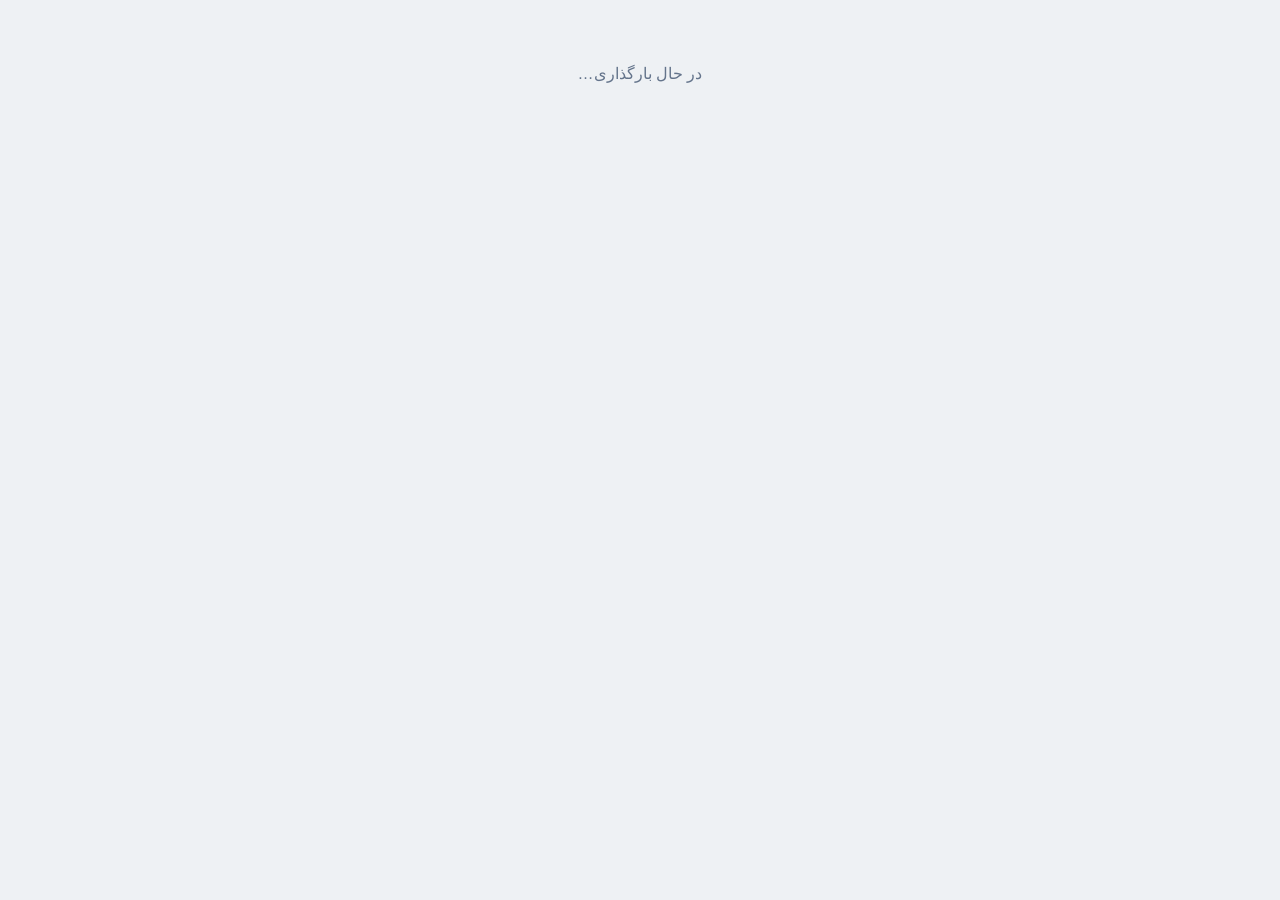
==== commit 5eb2e452: "Update index.html" ====
--- a/index.html
+++ b/index.html
@@ -133,12 +133,16 @@
 </style>
 </head>
 <body>
-<div id="app"></div>
+<div id="app"><div style="padding:60px 20px;text-align:center;color:#64748B;font-family:Tahoma,sans-serif">در حال بارگذاری…</div></div>
 <div id="sheet"></div>
 <div id="toast"></div>
 <input type="file" id="file" accept=".json,application/json" hidden>
-<script src="ideas.js"></script>
-<script src="extra.js"></script>
+<script>
+window.__showErr=function(m){var a=document.getElementById('app');if(!a||a.querySelector('header'))return;a.innerHTML='<div style="padding:18px;font:14px Tahoma,sans-serif;direction:rtl;line-height:1.9"><b>برنامه باز نشد.</b><br>این متن را به سازنده بفرست:<div style="direction:ltr;text-align:left;font:12px monospace;background:#fff;border:1px solid #ccc;padding:8px;margin-top:8px;word-break:break-all">'+String(m).replace(/</g,'&lt;')+'</div></div>';};
+window.addEventListener('error',function(e){window.__showErr((e.message||'error')+' @ '+(e.filename||'').split('/').pop()+':'+(e.lineno||''));});
+</script>
+<script src="ideas.js" defer></script>
+<script src="extra.js" defer></script>
 <script>
 'use strict';
 /* ---------- helpers ---------- */
@@ -602,7 +606,7 @@
 function vSet(){
   const s0=S.set,t=btype(),shopish=t==='shop'||t==='solo';
   const logs=S.log.slice().sort((x,y)=>y.ts-x.ts).slice(0,60);
-  let h=`<div class="pan"><div class="li" style="justify-content:flex-start"><img src="icon-192.png" alt="" width="54" height="54" style="border-radius:14px"><div><b>حساب کارگاه</b><div class="mut">ساخته‌شده توسط ${CREDIT}</div><div class="mut">نسخهٔ ۸</div></div></div></div>`;
+  let h=`<div class="pan"><div class="li" style="justify-content:flex-start"><img src="icon-192.png" alt="" width="54" height="54" style="border-radius:14px"><div><b>حساب کارگاه</b><div class="mut">ساخته‌شده توسط ${CREDIT}</div><div class="mut">نسخهٔ ۹</div></div></div></div>`;
   if(t==='shop')h+=`<div class="pan"><div class="kv"><span>شریک اول</span><b>${esc(s0.nameA)}</b></div><div class="kv"><span>شریک دوم</span><b>${esc(s0.nameB)}</b></div><div class="kv"><span>این گوشی</span><b>${esc(nm(s0.who))}</b></div><div class="row"><button class="btn sm" data-a="setup">تغییر نام‌ها / این گوشی</button></div></div>`;
   if(shopish)h+=`<div class="pan"><form id="sf"><div class="f"><label class="l">نام روی فاکتور</label><input name="shop" value="${esc(s0.shop)}" placeholder="${esc(cur().name)}"></div><div class="f"><label class="l">تلفن (روی فاکتور)</label><input name="phone" inputmode="tel" value="${esc(s0.phone)}"></div>${t==='shop'?`<div class="f"><label class="l">سهم ${esc(s0.nameA)} از شراکت (درصد)</label><input name="share" inputmode="numeric" value="${fa(s0.share)}"></div>`:''}<button class="btn pri" style="width:100%">ذخیرهٔ تنظیمات</button></form></div>`;
   h+=`<div class="pan"><div class="li"><span>دفتر فعلی: <b>${esc(cur().name)}</b></span><button class="btn sm" data-a="go" data-v="books">دفترها</button></div><div class="row"><button class="btn sm" data-a="bookMenu" data-id="${cur().id}">ویرایش دفتر</button></div></div>`;
@@ -1093,10 +1097,4 @@
   const row=x=>{const r=brest(x),lb=x.due&&r>0?dueLabel(x.due):['',''];return `<div class="pan edge ${r>0?(lb[1]||'d'):'o'} tap" data-a="bdebtd" data-id="${x.id}"><div class="li">${avi('receipt',r>0?'d':'ok')}<div class="t"><b>${esc(x.name)}</b><div class="mut">${esc(x.cat)}${x.due&&r>0?' · '+lb[0]:''}${r<=0?' · تسویه شد':''}</div></div><div class="a ${r>0?'deb':'okc'}">${r>0?money(r):money(x.total)}</div></div></div>`;};
   h+=open.length?open.map(row).join(''):'<div class="empty">بدهی بازی ندارید</div>';
   if(done.length)h+=`<h2>تسویه‌شده‌ها</h2>`+done.map(row).join('');
-  return h+`<div class="row"><button class="btn pri" data-a="newBDebt">ثبت بدهی جدید</button></div>`;
-}
-function vBDebtD(){
-  const x=S.pay.find(d=>d.id===route.id);if(!x||x.del)return '<div class="empty">پیدا نشد</div>';
-  const r=brest(x),o=x.oid&&S.ord.find(q=>q.id===x.oid),pays=bpays(x).sort((a,b)=>a.d<b.d?1:-1);
-  let h=`<div class="pan edge ${r>0?'d':'o'}"><div class="li"><b style="font-size:17px">${esc(x.name)}</b><button class="btn sm" data-a="editBDebt" data-id="${x.id}">ویرایش</button></div><div class="mut">${esc(x.cat)}${x.note?' · '+esc(x.note):''}</div>
-  <div class="kv"><span>مبلغ کل</span><b>${money(x.total)}</b></div><div class="kv"><span>پرداخت‌شده</span><b class="okc">${money(bpaid(x))}</b></div><div class="kv"><span>${r<0?'اضافه‌پرداخت':'باقی‌مانده'}</span><b class="${r>0?'deb':'okc'}">${money(Math.abs(r))}</b></d
+  return h+`<div class="row"><button class="btn pri" data-a="newBDebt">ثبت بدهی جدید</button></d
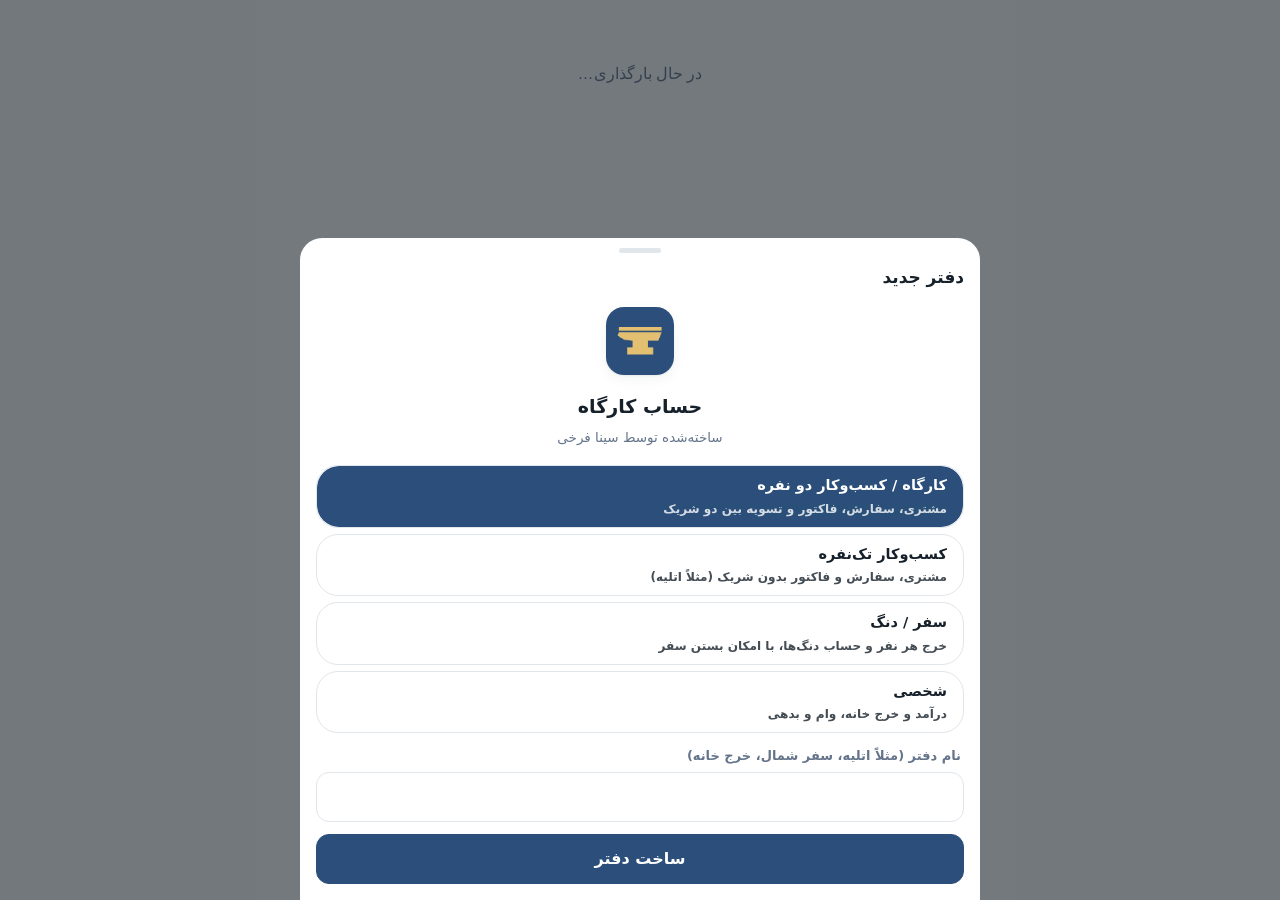
==== commit 7917ad0e: "Rename index-3.html to index.html" ====
--- a/index.html
+++ b/index.html
@@ -12,125 +12,7 @@
 <link rel="apple-touch-icon" href="icon-180.png">
 <link rel="icon" href="icon.svg" type="image/svg+xml">
 <title>حساب کارگاه</title>
-<style>
-*{box-sizing:border-box;margin:0;-webkit-tap-highlight-color:transparent}
-:root{--bg:#EEF1F4;--card:#fff;--ink:#16202A;--mut:#64748B;--st:#2B4F7A;--st2:#1B3452;--stbg:#E3EBF4;--gold:#E0A93B;--gbg:#FBF1D9;--ok:#1E8A5A;--okbg:#E2F3EA;--debt:#C23A2B;--dbg:#FBE7E4;--line:#E1E6EB;--plate:#1A242D;--r:16px;--sh:0 1px 2px rgba(22,32,42,.06),0 4px 14px rgba(22,32,42,.05)}
-html{scroll-behavior:smooth}
-body{background:var(--bg);color:var(--ink);font-family:Vazirmatn,IRANSans,Tahoma,'Noto Sans Arabic',system-ui,sans-serif;line-height:1.75;font-size:16px;padding-bottom:calc(92px + env(safe-area-inset-bottom))}
-.ic{width:22px;height:22px;flex:none;display:block}
-/* header */
-header{position:sticky;top:0;z-index:8;background:linear-gradient(135deg,var(--st2),var(--st));color:#fff;box-shadow:0 2px 10px rgba(22,32,42,.18)}
-.hwrap{padding:8px 10px;padding-top:calc(8px + env(safe-area-inset-top))}
-.hrow{display:flex;align-items:center;gap:6px;max-width:680px;margin:0 auto}
-header h1{font-size:18px;flex:1;font-weight:800;overflow:hidden;text-overflow:ellipsis;white-space:nowrap;padding:0 6px}
-.ib{background:rgba(255,255,255,.16);color:#fff;border:0;border-radius:12px;width:42px;height:42px;display:grid;place-items:center;cursor:pointer}
-.ib:active{background:rgba(255,255,255,.3)}
-/* breadcrumbs */
-.crumbs{background:var(--card);border-bottom:1px solid var(--line)}
-.crumbs .in{max-width:680px;margin:0 auto;display:flex;align-items:center;gap:2px;padding:6px 12px;font-size:13.5px;overflow-x:auto;white-space:nowrap;scrollbar-width:none}
-.crumbs .in::-webkit-scrollbar{display:none}
-.crumbs a{color:var(--st);display:inline-flex;align-items:center;gap:5px;padding:4px 8px;border-radius:8px;cursor:pointer;max-width:42vw;overflow:hidden;text-overflow:ellipsis;font-weight:600}
-.crumbs a:active{background:var(--stbg)}
-.crumbs a .ic{width:17px;height:17px}
-.crumbs .sep{color:#A7B3BF;padding:0 1px}
-.crumbs .cur{padding:4px 8px;font-weight:800;color:var(--ink);overflow:hidden;text-overflow:ellipsis;max-width:46vw}
-.crumbs .sw{margin-inline-start:auto;background:var(--stbg);flex:none}
-main{max-width:680px;margin:0 auto;padding:14px 12px}
-/* cards */
-.pan{background:var(--card);border:1px solid var(--line);border-radius:var(--r);padding:14px;margin-bottom:10px;box-shadow:var(--sh)}
-.pan.edge{border-right:5px solid var(--st)}
-.pan.edge.d{border-right-color:var(--debt)}
-.pan.edge.g{border-right-color:var(--gold)}
-.pan.edge.o{border-right-color:var(--ok)}
-.tap{cursor:pointer;transition:transform .08s}
-.tap:active{transform:scale(.985);background:#FAFBFC}
-h2{font-size:15.5px;margin:20px 2px 10px;color:var(--ink);display:flex;align-items:center;gap:8px;font-weight:800}
-h2::before{content:'';width:4px;height:17px;border-radius:3px;background:var(--gold)}
-.hint{color:var(--mut);font-size:13px;margin:-4px 2px 10px}
-/* hero plate */
-.plate{background:linear-gradient(160deg,#222E38,var(--plate));color:#F6ECCF;border-radius:var(--r);padding:20px 18px;border-bottom:5px solid var(--gold);margin-bottom:12px;box-shadow:0 6px 20px rgba(22,32,42,.22)}
-.plate .big{font-size:22px;font-weight:800;line-height:1.6}
-.plate small{color:#B8B29B;display:block;margin-top:6px;font-size:13px}
-/* buttons */
-.row{display:flex;gap:8px;flex-wrap:wrap;margin-top:12px}
-.row>*{flex:1}
-.btn{border:1.5px solid var(--st);background:var(--card);color:var(--st);border-radius:13px;padding:10px 14px;font:inherit;font-weight:800;min-height:48px;text-align:center;text-decoration:none;display:inline-flex;align-items:center;justify-content:center;gap:6px;cursor:pointer}
-.btn:active{filter:brightness(.94)}
-.btn.pri{background:var(--st);color:#fff}
-.btn.dng{border-color:var(--debt);color:var(--debt)}
-.btn.gold{background:var(--gold);border-color:var(--gold);color:#2b2108}
-.btn.sm{min-height:38px;padding:4px 12px;font-size:13.5px;border-radius:11px}
-/* quick tiles */
-.tiles{display:grid;grid-template-columns:repeat(3,1fr);gap:10px;margin:0 0 6px}
-.tile{background:var(--card);border:1px solid var(--line);border-radius:var(--r);box-shadow:var(--sh);padding:14px 6px 12px;display:flex;flex-direction:column;align-items:center;gap:8px;font:inherit;font-weight:800;font-size:14px;color:var(--ink);cursor:pointer}
-.tile:active{transform:scale(.97)}
-/* avatars */
-.pan.tap>.li::after{content:'‹';color:#A7B3BF;font-size:26px;line-height:1;margin-inline-start:2px}
-.av{width:42px;height:42px;border-radius:50%;display:grid;place-items:center;font-weight:800;font-size:17px;flex:none}
-.av .ic{width:21px;height:21px}
-.av.a0,.av.st{background:var(--stbg);color:var(--st)}
-.av.a1,.av.ok{background:var(--okbg);color:var(--ok)}
-.av.a2,.av.g{background:var(--gbg);color:#9A6B0B}
-.av.a3,.av.d{background:var(--dbg);color:var(--debt)}
-.av.a4{background:#EAE6F6;color:#5B46A6}
-.av.a5{background:#E0F1F3;color:#1B7C88}
-/* rows */
-.kv{display:flex;justify-content:space-between;gap:10px;padding:7px 0;border-bottom:1px dashed var(--line)}
-.kv:last-child{border:0}
-.kv b{font-weight:800}
-.mut{color:var(--mut);font-size:13px}
-.deb{color:var(--debt)}.okc{color:var(--ok)}
-.grid3{display:grid;grid-template-columns:repeat(3,1fr);gap:8px;margin-bottom:10px}
-.grid3 .pan{margin:0;padding:10px 6px;text-align:center}
-.grid3 b{display:block;font-size:14.5px;margin-top:2px}
-.li{display:flex;justify-content:space-between;align-items:center;gap:10px}
-.li .t{flex:1;min-width:0}
-.li .t b{display:block;overflow:hidden;text-overflow:ellipsis}
-.li .a{font-weight:800;white-space:nowrap;text-align:left}
-/* forms */
-input,select,textarea{width:100%;font:inherit;font-size:16px;padding:10px 12px;border:1.5px solid var(--line);border-radius:13px;background:#fff;color:var(--ink);min-height:48px}
-input:focus,select:focus,textarea:focus{outline:0;border-color:var(--st);box-shadow:0 0 0 3px rgba(43,79,122,.15)}
-label.l{display:block;font-size:13px;color:var(--mut);margin:0 3px 4px;font-weight:600}
-.f{margin-bottom:12px}
-.jd{display:grid;grid-template-columns:1fr 1.5fr 1.1fr;gap:6px}
-.chips{display:flex;gap:6px;flex-wrap:wrap;margin-bottom:12px}
-.chips a,.chips label{padding:7px 16px;border:1.5px solid var(--line);border-radius:22px;background:var(--card);cursor:pointer;font-size:14.5px;font-weight:600}
-.chips a.on,.chips input:checked+span{background:var(--st);color:#fff}
-.chips label{padding:0;overflow:hidden;position:relative}.chips label span{display:block;padding:7px 16px;border-radius:22px}
-.chips input{position:absolute;opacity:0;width:0;min-height:0}
-/* sheet */
-#sheet{position:fixed;inset:0;background:rgba(15,22,28,.55);z-index:20;display:none;align-items:flex-end}
-#sheet.on{display:flex}
-.sh{background:var(--card);width:100%;max-width:680px;margin:0 auto;max-height:92vh;overflow:auto;border-radius:22px 22px 0 0;padding:10px 16px 16px;padding-bottom:calc(16px + env(safe-area-inset-bottom))}
-.sh::before{content:'';display:block;width:42px;height:5px;border-radius:3px;background:var(--line);margin:0 auto 10px}
-.shh{display:flex;justify-content:space-between;align-items:center;margin-bottom:14px}
-.shh b{font-size:17px;font-weight:800}
-.x{background:var(--bg);border:0;color:var(--mut);font:inherit;padding:6px 14px;border-radius:10px;font-weight:700}
-.brand{text-align:center;margin:0 0 14px}
-.brand img{width:68px;height:68px;border-radius:18px;box-shadow:var(--sh)}
-.brand b{display:block;font-size:19px;margin-top:6px}
-.brand span{color:var(--mut);font-size:13.5px}
-/* tabs */
-nav{position:fixed;bottom:0;right:0;left:0;background:var(--card);border-top:1px solid var(--line);display:grid;padding:6px 6px calc(6px + env(safe-area-inset-bottom));z-index:9;box-shadow:0 -4px 16px rgba(22,32,42,.06)}
-nav a{display:flex;flex-direction:column;align-items:center;gap:2px;padding:4px 2px;font-size:12.5px;color:var(--mut);cursor:pointer;font-weight:600}
-nav a .ic{width:25px;height:25px;padding:3px 14px;box-sizing:content-box;border-radius:14px;transition:background .15s}
-nav a.on{color:var(--st);font-weight:800}
-nav a.on .ic{background:var(--stbg)}
-.fab{position:fixed;left:16px;bottom:calc(84px + env(safe-area-inset-bottom));z-index:10;width:58px;height:58px;border-radius:50%;border:0;background:var(--gold);color:#2b2108;display:grid;place-items:center;box-shadow:0 6px 16px rgba(160,110,10,.4);cursor:pointer}
-.fab .ic{width:28px;height:28px;stroke-width:2.6}
-#toast{position:fixed;bottom:calc(96px + env(safe-area-inset-bottom));left:50%;transform:translateX(-50%);background:var(--plate);color:#fff;padding:10px 18px;border-radius:12px;z-index:30;display:none;max-width:90%;text-align:center;box-shadow:0 6px 18px rgba(0,0,0,.3)}
-#toast .tb{background:var(--gold);color:#2b2108;border:0;border-radius:9px;padding:4px 14px;font:inherit;font-weight:800;margin-inline-start:12px;cursor:pointer}
-.credit{text-align:center;color:var(--mut);font-size:12.5px;margin:26px 0 4px}
-.credit b{color:var(--ink)}
-.guide ol{padding-right:20px;margin-top:6px}
-.guide li{margin:4px 0}
-.inv h3{font-size:18px;margin-bottom:4px}
-.inv table{width:100%;border-collapse:collapse;margin:10px 0}
-.inv th,.inv td{border:1px solid #999;padding:6px;text-align:right}
-.inv th{background:#eee}
-.empty{text-align:center;color:var(--mut);padding:22px 8px}
-@media print{header,nav,.fab,.noprint,#sheet,#toast,.crumbs,.credit{display:none!important}body{background:#fff;padding:0}.pan{border:0;box-shadow:none}main{max-width:none}}
-</style>
+<link rel="stylesheet" href="style.css">
 </head>
 <body>
 <div id="app"><div style="padding:60px 20px;text-align:center;color:#64748B;font-family:Tahoma,sans-serif">در حال بارگذاری…</div></div>
@@ -140,961 +22,12 @@
 <script>
 window.__showErr=function(m){var a=document.getElementById('app');if(!a||a.querySelector('header'))return;a.innerHTML='<div style="padding:18px;font:14px Tahoma,sans-serif;direction:rtl;line-height:1.9"><b>برنامه باز نشد.</b><br>این متن را به سازنده بفرست:<div style="direction:ltr;text-align:left;font:12px monospace;background:#fff;border:1px solid #ccc;padding:8px;margin-top:8px;word-break:break-all">'+String(m).replace(/</g,'&lt;')+'</div></div>';};
 window.addEventListener('error',function(e){window.__showErr((e.message||'error')+' @ '+(e.filename||'').split('/').pop()+':'+(e.lineno||''));});
+setTimeout(function(){var a=document.getElementById('app');if(a&&!window.__mainReady&&!a.querySelector('header')){a.innerHTML='<div style="padding:18px;font:14px Tahoma,sans-serif;direction:rtl;line-height:1.9"><b>برنامه هنوز بالا نیامده است.</b><br>اطلاعات شما روی گوشی سالم است.<br><a href="debug.html" style="color:#2B4F7A;font-weight:bold">ابزار عیب‌یابی و ذخیرهٔ پشتیبان ←</a><br><a href="index.html?safe=1" style="color:#2B4F7A">باز کردن در حالت امن ←</a><div style="direction:ltr;text-align:left;font:12px monospace;margin-top:8px">ready='+window.__mainReady+' extra='+typeof window.kargahExtra+'</div></div>';}},6000);
 </script>
 <script src="ideas.js" defer></script>
 <script src="extra.js" defer></script>
-<script>
-'use strict';
-/* ---------- helpers ---------- */
-const KEY='kargah.v1',KEY2='kargah.v2';
-const MONTHS=['فروردین','اردیبهشت','خرداد','تیر','مرداد','شهریور','مهر','آبان','آذر','دی','بهمن','اسفند'];
-function catField(list,sel){
-  const used=[...new Set(live(S.tx).map(t=>t.cat).filter(Boolean))].filter(c=>!list.includes(c));
-  if(sel&&sel!=='سایر'&&!list.includes(sel)&&!used.includes(sel))used.push(sel);
-  const base=list.filter(c=>c!=='سایر').concat(used.filter(c=>c!=='سایر'));
-  const cur0=sel&&(base.includes(sel)||sel==='سایر')?sel:base[0];
-  return `<select name="cat" onchange="document.getElementById('catx').style.display=this.value==='__other'?'block':'none'">${base.map(c=>`<option value="${esc(c)}" ${c===cur0?'selected':''}>${esc(c)}</option>`).join('')}${sel==='سایر'?'<option value="سایر" selected>سایر</option>':''}<option value="__other">سایر (خودم می‌نویسم)…</option></select><input id="catx" name="catx" placeholder="چه چیزی؟ مثلاً بنزین، غذا، تعمیر دستگاه" style="display:none;margin-top:8px">`;
-}
-function readCat(fd){const c=fd.get('cat');if(c==='__other'){return (fd.get('catx')||'').trim()||'سایر';}return c;}
-const CATS=['مصالح و آهن','برق و جوش','رنگ و پوشش','اجرت و کارگر','حمل و نقل','ابزار و تعمیرات','اجاره و قبوض','سایر'];
-const $=(s,r=document)=>r.querySelector(s);
-const esc=s=>String(s==null?'':s).replace(/[&<>"']/g,c=>({'&':'&amp;','<':'&lt;','>':'&gt;','"':'&quot;',"'":'&#39;'}[c]));
-const uid=()=>Date.now().toString(36)+Math.random().toString(36).slice(2,7);
-const fa=s=>String(s).replace(/\d/g,d=>'۰۱۲۳۴۵۶۷۸۹'[d]);
-const en=s=>String(s).replace(/[۰-۹]/g,d=>'۰۱۲۳۴۵۶۷۸۹'.indexOf(d)).replace(/[٠-٩]/g,d=>'٠١٢٣٤٥٦٧٨٩'.indexOf(d));
-const fmt=n=>fa(Math.round(Math.abs(n)).toString().replace(/\B(?=(\d{3})+(?!\d))/g,'٬'));
-const money=n=>(n<0?'−':'')+fmt(n)+' تومان';
-function words(n){n=Math.round(Math.abs(n));if(n<1000)return fa(n)+' تومان';const t=Math.round(n/1e3),m=Math.floor(t/1000),k=t%1000,p=[];if(m)p.push(fa(m)+' میلیون');if(k)p.push(fa(k)+' هزار');return p.join(' و ')+' تومان';}
-/* Jalali conversion */
-function g2j(gy,gm,gd){const g=[0,31,59,90,120,151,181,212,243,273,304,334];let jy=gy>1600?979:0;gy-=gy>1600?1600:621;const gy2=gm>2?gy+1:gy;let days=365*gy+~~((gy2+3)/4)-~~((gy2+99)/100)+~~((gy2+399)/400)-80+gd+g[gm-1];jy+=33*~~(days/12053);days%=12053;jy+=4*~~(days/1461);days%=1461;if(days>365){jy+=~~((days-1)/365);days=(days-1)%365;}const jm=days<186?1+~~(days/31):7+~~((days-186)/30);const jd=1+(days<186?days%31:(days-186)%30);return[jy,jm,jd];}
-function j2g(jy,jm,jd){let gy=jy>979?1600:621;jy-=jy>979?979:0;let days=365*jy+~~(jy/33)*8+~~(((jy%33)+3)/4)+78+jd+(jm<7?(jm-1)*31:(jm-7)*30+186);gy+=400*~~(days/146097);days%=146097;if(days>36524){gy+=100*~~(--days/36524);days%=36524;if(days>=365)days++;}gy+=4*~~(days/1461);days%=1461;if(days>365){gy+=~~((days-1)/365);days=(days-1)%365;}let gd=days+1;const s=[0,31,(gy%4==0&&gy%100!=0)||gy%400==0?29:28,31,30,31,30,31,31,30,31,30,31];let gm;for(gm=0;gm<13&&gd>s[gm];gm++)gd-=s[gm];return[gy,gm,gd];}
-const iso=d=>d.getFullYear()+'-'+String(d.getMonth()+1).padStart(2,'0')+'-'+String(d.getDate()).padStart(2,'0');
-const today=()=>iso(new Date());
-const pISO=s=>{const[a,b,c]=s.split('-').map(Number);return new Date(a,b-1,c);};
-const toJ=s=>{const[a,b,c]=s.split('-').map(Number);return g2j(a,b,c);};
-const jstr=s=>{if(!s)return '—';const[y,m,d]=toJ(s);return fa(d)+' '+MONTHS[m-1]+' '+fa(y);};
-const dayDiff=(a,b)=>Math.round((pISO(b)-pISO(a))/864e5);
-function jdate(name,val,empty){
-  const[jy,jm,jd]=toJ(val||today());const cy=toJ(today())[0];
-  let y='';if(empty)y+=`<option value="">—</option>`;
-  for(let i=Math.min(cy-3,jy);i<=Math.max(cy+3,jy);i++)y+=`<option value="${i}" ${(val||!empty)&&i===jy?'selected':''}>${fa(i)}</option>`;
-  let m='',d='';
-  MONTHS.forEach((n,i)=>m+=`<option value="${i+1}" ${i+1===jm?'selected':''}>${n}</option>`);
-  for(let i=1;i<=31;i++)d+=`<option value="${i}" ${i===jd?'selected':''}>${fa(i)}</option>`;
-  return `<div class="jd"><select name="${name}_d">${d}</select><select name="${name}_m">${m}</select><select name="${name}_y">${y}</select></div>`;
-}
-function readJ(fd,name){const y=fd.get(name+'_y');if(!y)return '';const g=j2g(+y,+fd.get(name+'_m'),+fd.get(name+'_d'));return g[0]+'-'+String(g[1]).padStart(2,'0')+'-'+String(g[2]).padStart(2,'0');}
-const num=(fd,n)=>parseInt(en(fd.get(n)||'').replace(/\D/g,''),10)||0;
-const amt=(name,v)=>`<input class="amt" name="${name}" inputmode="numeric" autocomplete="off" placeholder="مبلغ به تومان" value="${v?fmt(v):''}">`;
-
-/* ---------- icons ---------- */
-const ICON={
- home:'<path d="M3 11l9-8 9 8"/><path d="M5 10v10h14V10"/>',
- users:'<circle cx="9" cy="8" r="3.5"/><path d="M2.5 20c.6-3.6 3.2-5.5 6.5-5.5s5.9 1.9 6.5 5.5"/><circle cx="17.5" cy="9" r="2.5"/><path d="M17 14.6c2.6.3 4.1 2 4.5 4.9"/>',
- list:'<path d="M8 6h12M8 12h12M8 18h12"/><circle cx="4" cy="6" r="1"/><circle cx="4" cy="12" r="1"/><circle cx="4" cy="18" r="1"/>',
- chart:'<path d="M4 20V11M10 20V4M16 20v-6M2 20h20"/>',
- scale:'<path d="M12 3v18M6 21h12M5 7h14"/><path d="M5 7l-3 7a3 3 0 006 0zM19 7l-3 7a3 3 0 006 0z"/>',
- receipt:'<path d="M6 3h12v18l-3-2-3 2-3-2-3 2z"/><path d="M9 8h6M9 12h6"/>',
- wallet:'<rect x="3" y="6" width="18" height="14" rx="3"/><path d="M3 10h18M16 15h2"/>',
- bank:'<path d="M3 10l9-6 9 6M5 10v8M10 10v8M14 10v8M19 10v8M3 20h18"/>',
- gear:'<circle cx="12" cy="12" r="3"/><path d="M12 2.5v3M12 18.5v3M2.5 12h3M18.5 12h3M5.3 5.3l2.1 2.1M16.6 16.6l2.1 2.1M5.3 18.7l2.1-2.1M16.6 7.4l2.1-2.1"/>',
- layers:'<path d="M12 3l9 5-9 5-9-5z"/><path d="M3 13l9 5 9-5"/>',
- back:'<path d="M9 5l7 7-7 7"/>',
- plus:'<path d="M12 5v14M5 12h14"/>',
- down:'<path d="M12 4v14M6 12l6 6 6-6"/>',
- up:'<path d="M12 20V6M6 12l6-6 6 6"/>',
- doc:'<path d="M7 3h8l4 4v14H7z"/><path d="M14 3v5h5M10 13h6M10 17h6"/>',
- swap:'<path d="M4 8h14M14 4l4 4-4 4M20 16H6M10 12l-4 4 4 4"/>',
- book:'<path d="M5 4h11a3 3 0 013 3v13H8a3 3 0 01-3-3z"/><path d="M5 17a3 3 0 013-3h11"/>'
-};
-const ic=(n,c)=>`<svg class="ic ${c||''}" viewBox="0 0 24 24" fill="none" stroke="currentColor" stroke-width="2" stroke-linecap="round" stroke-linejoin="round" aria-hidden="true">${ICON[n]||''}</svg>`;
-const av=n=>{n=String(n||'؟').trim();const ch=[...n][0]||'؟';let h=0;for(const x of n)h=(h*31+x.charCodeAt(0))%6;return `<span class="av a${h}">${esc(ch)}</span>`;};
-const avi=(name,cls)=>`<span class="av ${cls}">${ic(name)}</span>`;
-const tiles=(arr,id)=>`<div class="tiles">${arr.map(([act,i,c,l])=>`<button class="tile" data-a="${act}"${id?` data-id="${id}"`:''}>${avi(i,c)}<span>${l}</span></button>`).join('')}</div>`;
-const CREDIT='سینا فرخی';
-
-/* ---------- data ---------- */
-function fresh(){return{v:1,set:{nameA:'سینا',nameB:'شریک',who:'a',share:50,shop:'کارگاه آهنگری',phone:'',done:false,lastExport:0},cust:[],ord:[],tx:[],pay:[],log:[]};}
-const TYPES={
-  shop:{label:'کارگاه / کسب‌وکار دو نفره',hint:'مشتری، سفارش، فاکتور و تسویه بین دو شریک',home:'home',cols:['cust','ord','tx','pay','chq','notes','appt','sitems','smov']},
-  solo:{label:'کسب‌وکار تک‌نفره',hint:'مشتری، سفارش و فاکتور بدون شریک (مثلاً اتلیه)',home:'home',cols:['cust','ord','tx','pay','chq','notes','appt','sitems','smov']},
-  trip:{label:'سفر / دنگ',hint:'خرج هر نفر و حساب دنگ‌ها، با امکان بستن سفر',home:'texp',cols:['people','exp']},
-  personal:{label:'شخصی',hint:'درآمد و خرج خانه، وام و بدهی',home:'phome',cols:['tx','debts']}
-};
-function freshD(type){
-  if(type==='shop')return fresh();
-  if(type==='solo'){const f=fresh();f.set=Object.assign(f.set,{nameA:'من',nameB:'',share:100,solo:true,done:true,shop:'',phone:''});return f;}
-  const base={v:1,set:{done:true,who:'a',lastExport:0},log:[]};
-  return type==='trip'?Object.assign(base,{people:[],exp:[],closed:false}):Object.assign(base,{tx:[],debts:[]});
-}
-function loadRoot(){
-  try{const r=JSON.parse(localStorage.getItem(KEY2));if(r&&r.v===2&&r.books)return r;}catch(e){}
-  try{const o=JSON.parse(localStorage.getItem(KEY));if(o&&o.v===1){const id=uid();return{v:2,cur:id,books:[{id,type:'shop',name:(o.set&&o.set.shop)||'کارگاه',d:o}]};}}catch(e){}
-  return{v:2,cur:null,books:[]};
-}
-let R=loadRoot(),S=null;
-const cur=()=>R.books.find(b=>b.id===R.cur);
-const btype=()=>cur()?cur().type:'shop';
-const save=()=>{try{localStorage.setItem(KEY2,JSON.stringify(R));}catch(e){toast('ذخیره‌سازی ناموفق بود');}};
-function useBook(id){R.cur=id;S=cur().d;TYPES[cur().type].cols.forEach(c=>{if(!S[c])S[c]=[];});if(!S.log)S.log=[];if(cur().type==='shop'||cur().type==='solo')S.pay=S.pay||[];save();}
-const live=a=>a.filter(x=>!x.del);
-let lastPut=null;
-function put(col,rec){rec.u=Date.now();const i=S[col].findIndex(x=>x.id===rec.id);if(i<0)S[col].push(rec);else S[col][i]=rec;save();lastPut=rec.del?null:{col,id:rec.id};}
-function logit(text){S.log.push({id:uid(),ts:Date.now(),by:S.set.who,text});save();}
-const nm=k=>k==='a'?(S.set.nameA||'من'):(S.set.nameB||'شریک');
-const accLabel=k=>S.set.solo?({a:'حساب بانکی',s:'صندوق / نقد'})[k]||k:({a:'حساب '+S.set.nameA,b:'حساب '+S.set.nameB,s:'حساب مشترک',pa:'جیب شخصی '+S.set.nameA,pb:'جیب شخصی '+S.set.nameB})[k]||k;
-const custOf=o=>S.cust.find(c=>c.id===o.cid)||{name:'؟'};
-const orderPrice=o=>o.items&&o.items.length?o.items.reduce((s,i)=>s+i.q*i.p,0):(+o.price||0);
-const paid=o=>live(S.tx).filter(t=>t.t==='in'&&t.oid===o.id).reduce((s,t)=>s+t.a,0);
-const costs=o=>live(S.tx).filter(t=>t.t==='out'&&t.oid===o.id).reduce((s,t)=>s+t.a,0);
-const rest=o=>orderPrice(o)-paid(o);
-const ordLabel=o=>custOf(o).name+' — '+(o.title||'سفارش');
-const byDate=(x,y)=>x.d<y.d?1:x.d>y.d?-1:(y.u||0)-(x.u||0);
-
-function calc(){
-  const inc={a:0,b:0,s:0},out={a:0,b:0,s:0},pk={a:0,b:0},dr={a:0,b:0,s:0},dw={a:0,b:0},stn={a:0,b:0};
-  live(S.tx).forEach(t=>{
-    if(t.t==='in')inc[t.acc]+=t.a;
-    else if(t.t==='out'){if(t.acc==='pa')pk.a+=t.a;else if(t.acc==='pb')pk.b+=t.a;else out[t.acc]+=t.a;}
-    else if(t.t==='draw'){dr[t.acc]+=t.a;dw[t.who]+=t.a;}
-    else if(t.t==='settle'){const to=t.from==='a'?'b':'a';stn[t.from]-=t.a;stn[to]+=t.a;}
-  });
-  const H={a:inc.a-out.a-dr.a+stn.a,b:inc.b-out.b-dr.b+stn.b,s:inc.s-out.s-dr.s};
-  const V={a:H.a-pk.a+dw.a,b:H.b-pk.b+dw.b};
-  const r=(+S.set.share||50)/100;
-  return{inc,out,pk,dr,dw,stn,H,V,x:V.a-r*(V.a+V.b)};
-}
-function settleText(c){
-  if(Math.abs(c.x)<1000)return 'حساب دو شریک برابر است';
-  const p=c.x>0?'a':'b',q=c.x>0?'b':'a';
-  return `${nm(p)} باید ${words(c.x)} به ${nm(q)} بدهد`;
-}
-
-/* ---------- ui core ---------- */
-let route={v:'home'};
-function go(v,p){route=Object.assign({v},p||{});history.pushState({r:route},'');render();window.scrollTo(0,0);}
-window.addEventListener('popstate',e=>{closeSheet(true);route=(e.state&&e.state.r)||{v:'home'};render();});
-let toastFn=null;
-function toast(m,label,fn){const t=$('#toast');toastFn=fn||null;t.innerHTML='<span>'+esc(m)+'</span>'+(label?'<button class="tb" data-a="toastAct">'+esc(label)+'</button>':'');t.style.display='block';clearTimeout(toast.h);toast.h=setTimeout(()=>t.style.display='none',label?8000:2600);}
-function closeSheet(){$('#sheet').classList.remove('on');$('#sheet').innerHTML='';}
-let curDel=null,curDelMsg='';
-function sheet(title,body,submit,opts){
-  opts=opts||{};curDel=opts.del||null;curDelMsg=opts.delMsg||'این مورد حذف شود؟';
-  const el=$('#sheet');
-  el.innerHTML=`<div class="sh"><div class="shh"><b>${title}</b><button type="button" class="x" data-a="close">بستن</button></div><form id="f" autocomplete="off">${body}<div class="row"><button class="btn pri" type="submit">${opts.ok||'ذخیره'}</button>${opts.del?'<button type="button" class="btn dng" data-a="fdel">حذف</button>':''}</div></form></div>`;
-  el.classList.add('on');
-  const f=$('#f');
-  f.onsubmit=e=>{e.preventDefault();lastPut=null;const err=submit(new FormData(f));if(err)toast(err);else{closeSheet();render();if(lastPut){const lp=lastPut;lastPut=null;toast('ذخیره شد','ویرایش',()=>editRec(lp));}}};
-  const first=f.querySelector('input:not([type=hidden]):not([type=radio]),select');
-}
-document.addEventListener('input',e=>{
-  if(e.target.classList&&e.target.classList.contains('amt')){const d=en(e.target.value).replace(/\D/g,'');e.target.value=d?fmt(+d):'';}
-});
-const optsHtml=(list,sel)=>list.map(([v,l])=>`<option value="${esc(v)}" ${v===sel?'selected':''}>${esc(l)}</option>`).join('');
-const accOpts=(sel,pocket)=>optsHtml((S.set.solo?[['a',accLabel('a')],['s',accLabel('s')]]:[['a',accLabel('a')],['b',accLabel('b')],['s',accLabel('s')]]).concat(pocket&&!S.set.solo?[['pa',accLabel('pa')],['pb',accLabel('pb')]]:[]),sel);
-const ordOpts=(sel,none)=>optsHtml((none?[['',none]]:[]).concat(live(S.ord).sort((x,y)=>y.u-x.u).map(o=>[o.id,ordLabel(o)])),sel||'');
-
-/* ---------- in-app dialogs (confirm/prompt do not work in installed apps) ---------- */
-let askCb=null;
-function ask(msg,cb,title){
-  askCb=cb;const el=$('#sheet');
-  el.innerHTML=`<div class="sh"><div class="shh"><b>${esc(title||'مطمئنید؟')}</b></div><p style="margin-bottom:14px">${esc(msg)}</p><div class="row"><button type="button" class="btn dng" data-a="askYes">بله</button><button type="button" class="btn" data-a="close">خیر</button></div></div>`;
-  el.classList.add('on');
-}
-function askWord(msg,cb){
-  sheet('تأیید نهایی',`<p style="margin-bottom:12px">${esc(msg)}</p><div class="f"><label class="l">برای تأیید، کلمهٔ «پاک» را بنویسید</label><input name="w" autocomplete="off"></div>`,fd=>{
-    if((fd.get('w')||'').trim()!=='پاک')return 'کلمه را درست بنویسید';
-    cb();
-  },{ok:'تأیید و پاک کردن'});
-}
-function editRec(lp){
-  if(window.xEditRec&&xEditRec(lp))return;
-  const rec=lp&&S[lp.col]&&S[lp.col].find(x=>x.id===lp.id);
-  if(lp&&lp.col==='debtpay')return go('pdebtd',{id:lp.id});
-  if(lp&&lp.col==='bpay')return go('bdebtd',{id:lp.id});
-  if(!rec||rec.del)return;
-  const t=btype();
-  if(lp.col==='tx')return t==='personal'?fPTx(null,rec):editTx(rec.id);
-  if(lp.col==='ord')return fOrder(rec);
-  if(lp.col==='cust')return fCust(rec);
-  if(lp.col==='exp')return A.edExp({id:rec.id});
-  if(lp.col==='debts')return fDebt(rec);
-  if(lp.col==='people')return fPerson(rec);
-}
-/* ---------- forms ---------- */
-function ordCounts(o){const n=live(S.tx).filter(t=>t.oid===o.id).length;return n;}
-function cascadeDeleteOrder(o){
-  o.del=true;put('ord',o);live(S.tx).filter(t=>t.oid===o.id).forEach(t=>{t.del=true;put('tx',t);});
-  logit('حذف سفارش «'+o.title+'» و تراکنش‌های آن');lastPut=null;
-}
-function cascadeDeleteCustomer(c){
-  const os=live(S.ord).filter(o=>o.cid===c.id);
-  os.forEach(o=>cascadeDeleteOrder(o));
-  c.del=true;put('cust',c);logit('حذف مشتری «'+c.name+'»');lastPut=null;
-}
-const custDelMsg=c=>{const os=live(S.ord).filter(o=>o.cid===c.id),n=os.reduce((a,o)=>a+ordCounts(o),0);return 'مشتری «'+c.name+'»'+(os.length?' همراه با '+fa(os.length)+' سفارش و '+fa(n)+' دریافتی/هزینهٔ ثبت‌شده برای او':'')+' حذف شود؟ این کار برگشت ندارد.';};
-const ordDelMsg=o=>'سفارش «'+o.title+'» همراه با '+fa(ordCounts(o))+' دریافتی/هزینهٔ آن حذف شود؟';
-function fCust(rec){
-  const r=rec||{};
-  sheet(rec?'ویرایش مشتری':'مشتری جدید',`<div class="f"><label class="l">نام مشتری</label><input name="name" value="${esc(r.name)}"></div><div class="f"><label class="l">تلفن (اختیاری)</label><input name="phone" inputmode="tel" value="${esc(r.phone)}"></div><div class="f"><label class="l">یادداشت</label><input name="note" value="${esc(r.note)}"></div>`,fd=>{
-    const name=(fd.get('name')||'').trim();if(!name)return 'نام مشتری را بنویسید';
-    put('cust',{...r,id:r.id||uid(),name,phone:(fd.get('phone')||'').trim(),note:(fd.get('note')||'').trim()});
-    logit((rec?'ویرایش':'ثبت')+' مشتری '+name);
-  },rec?{delMsg:custDelMsg(r),del:()=>{cascadeDeleteCustomer(r);history.back();}}:null);
-}
-function fOrder(rec,cid){
-  const r=rec||{};const cu=S.cust.find(c=>c.id===(r.cid||cid));
-  sheet(rec?'ویرایش سفارش':'سفارش جدید',`
-  <div class="f"><label class="l">نام مشتری</label><input name="cname" list="cl" value="${esc(cu?cu.name:'')}"><datalist id="cl">${live(S.cust).map(c=>`<option value="${esc(c.name)}">`).join('')}</datalist></div>
-  <div class="f"><label class="l">تلفن مشتری (برای مشتری جدید، اختیاری)</label><input name="phone" inputmode="tel" value="${esc(cu?cu.phone:'')}"></div>
-  <div class="f"><label class="l">سفارش چیست؟ (مثلاً درب حیاط)</label><input name="title" value="${esc(r.title)}"></div>
-  <div class="f"><label class="l">مبلغ کل توافق‌شده</label>${amt('price',r.items&&r.items.length?orderPrice(r):r.price)}</div>
-  <div class="f"><label class="l">تاریخ سفارش</label>${jdate('d',r.d||today())}</div>
-  <div class="f"><label class="l">سررسید دریافت باقی‌مانده (اختیاری)</label>${jdate('due',r.due||'',true)}</div>`,fd=>{
-    const name=(fd.get('cname')||'').trim();if(!name)return 'نام مشتری را بنویسید';
-    let c=live(S.cust).find(x=>x.name===name);
-    if(!c){c={id:uid(),name,phone:(fd.get('phone')||'').trim(),note:''};put('cust',c);}
-    else if(fd.get('phone')&&!c.phone){c.phone=fd.get('phone').trim();put('cust',c);}
-    const o={...r,id:r.id||uid(),cid:c.id,title:(fd.get('title')||'').trim()||'سفارش',price:num(fd,'price'),d:readJ(fd,'d')||today(),due:readJ(fd,'due'),items:r.items||[]};
-    if(!rec)o.no=Math.max(0,...S.ord.map(x=>x.no||0))+1;
-    put('ord',o);logit((rec?'ویرایش':'ثبت')+' سفارش «'+o.title+'» برای '+name);
-    if(!rec){route={v:'ord',id:o.id};history.pushState({r:route},'');}
-  },rec?{delMsg:ordDelMsg(r),del:()=>{cascadeDeleteOrder(r);history.go(-1);}}:null);
-}
-function fItem(oid,idx){
-  const o=S.ord.find(x=>x.id===oid);const it=idx>=0?o.items[idx]:{n:'',q:1,p:0};
-  sheet(idx>=0?'ویرایش قلم':'قلم فاکتور',`<div class="f"><label class="l">شرح (مثلاً نرده، ورق، جوشکاری)</label><input name="n" value="${esc(it.n)}"></div><div class="f"><label class="l">تعداد / متراژ</label><input name="q" inputmode="decimal" value="${fa(it.q)}"></div><div class="f"><label class="l">قیمت واحد</label>${amt('p',it.p)}</div>`,fd=>{
-    const n=(fd.get('n')||'').trim(),q=parseFloat(en(fd.get('q')||'1').replace('٫','.'))||1,p=num(fd,'p');
-    if(!n||!p)return 'شرح و قیمت را وارد کنید';
-    o.items=o.items||[];const rec={n,q,p};
-    if(idx>=0)o.items[idx]=rec;else o.items.push(rec);
-    o.price=orderPrice(o);put('ord',o);logit('قلم «'+n+'» در سفارش «'+o.title+'»');lastPut=null;
-  },idx>=0?{del:()=>{o.items.splice(idx,1);o.price=orderPrice(o);put('ord',o);logit('حذف یک قلم از سفارش «'+o.title+'»');}}:null);
-}
-function fIn(oid,rec){
-  const r=rec||{};oid=r.oid||oid||'';
-  sheet(rec?'ویرایش دریافتی':'دریافتی از مشتری',`
-  <div class="f"><label class="l">سفارش</label><select name="oid">${ordOpts(oid,'— بدون سفارش —')}</select></div>
-  <div class="f"><label class="l">مبلغ</label>${amt('a',r.a)}</div>
-  <div class="chips"><label><input type="radio" name="kind" value="deposit" ${r.kind!=='pay'?'checked':''}><span>بیعانه</span></label><label><input type="radio" name="kind" value="pay" ${r.kind==='pay'?'checked':''}><span>پرداخت</span></label></div>
-  <div class="f"><label class="l">به کدام حساب آمد؟</label><select name="acc">${accOpts(r.acc||S.set.who)}</select></div>
-  <div class="f"><label class="l">تاریخ</label>${jdate('d',r.d||today())}</div>
-  <div class="f"><label class="l">توضیح (اختیاری)</label><input name="note" value="${esc(r.note)}"></div>`,fd=>{
-    const a=num(fd,'a');if(!a)return 'مبلغ را وارد کنید';
-    const oidv=fd.get('oid')||'';
-    put('tx',{...r,id:r.id||uid(),t:'in',a,kind:fd.get('kind'),acc:fd.get('acc'),oid:oidv,d:readJ(fd,'d')||today(),note:(fd.get('note')||'').trim(),by:r.by||S.set.who});
-    const o=S.ord.find(x=>x.id===oidv);
-    logit((rec?'ویرایش':'ثبت')+' دریافتی '+fmt(a)+(o?' از '+custOf(o).name:''));
-  },rec?{del:()=>{r.del=true;put('tx',r);logit('حذف دریافتی '+fmt(r.a));}}:null);
-}
-function fOut(oid,rec){
-  const r=rec||{};oid=r.oid||oid||'';
-  const od=debtOfTx(r);
-  const dl=live(S.pay||[]).filter(x=>brest(x)>0||(od&&x.id===od.id));
-  let cf=catField(CATS,od?'':r.cat);
-  if(dl.length){
-    const grp=`<optgroup label="پرداخت بدهی‌ها">${dl.map(x=>`<option value="__debt:${x.id}" ${od&&od.id===x.id?'selected':''}>بابت بدهی: ${esc(x.name)} (مانده ${fmt(Math.max(0,brest(x)))})</option>`).join('')}</optgroup>`;
-    if(od)cf=cf.split(' selected').join('');
-    cf=cf.replace('<option value="__other">',grp+'<option value="__other">');
-  }
-  sheet(rec?'ویرایش هزینه':'ثبت هزینه',`
-  <div class="f"><label class="l">چه چیزی خریدی / خرج شد؟</label><input name="note" value="${esc(r.note)}"></div>
-  <div class="f"><label class="l">مبلغ</label>${amt('a',r.a)}</div>
-  <div class="f"><label class="l">از کجا پرداخت شد؟</label><select name="acc">${accOpts(r.acc||S.set.who,true)}</select></div>
-  <div class="f"><label class="l">برای کدام سفارش؟</label><select name="oid">${ordOpts(oid,'— هزینه عمومی کارگاه —')}</select></div>
-  <div class="f"><label class="l">این خرج از چه نوعی بود؟${dl.length?' (یا بابت کدام بدهی؟)':''}</label>${cf}</div>
-  <div class="f"><label class="l">تاریخ</label>${jdate('d',r.d||today())}</div>`,fd=>{
-    const a=num(fd,'a');if(!a)return 'مبلغ را وارد کنید';
-    const raw=fd.get('cat')||'';let did='',cat;
-    if(raw.startsWith('__debt:')){did=raw.slice(7);const dx=S.pay.find(q=>q.id===did);if(!dx)return 'بدهی پیدا نشد';cat=bcatExp(dx.cat);}else cat=readCat(fd);
-    const id=r.id||uid(),acc=fd.get('acc'),d=readJ(fd,'d')||today();
-    let note=(fd.get('note')||'').trim();if(did&&!note)note=S.pay.find(q=>q.id===did).name;
-    const tx={...r,id,t:'out',a,acc,oid:fd.get('oid')||'',cat,note,d,by:r.by||S.set.who};
-    if(did)tx.did=did;else delete tx.did;
-    put('tx',tx);
-    const oldD=od?od.id:'';
-    if(oldD&&oldD!==did){const o2=S.pay.find(q=>q.id===oldD);if(o2){o2.pays=(o2.pays||[]).filter(p=>p.txid!==id);put('pay',o2);}}
-    if(did){const dx=S.pay.find(q=>q.id===did);dx.pays=dx.pays||[];const ex=dx.pays.find(p=>p.txid===id);if(ex)Object.assign(ex,{a,acc,d});else dx.pays.push({id:uid(),a,acc,d,txid:id});put('pay',dx);}
-    logit((rec?'ویرایش':'ثبت')+' هزینه '+fmt(a)+' '+note+(did?' (بابت بدهی)':''));
-    lastPut={col:'tx',id};
-  },rec?{del:()=>{r.del=true;put('tx',r);logit('حذف هزینه '+fmt(r.a));}}:null);
-}
-
-function fSettle(rec){
-  const c=calc(),r=rec||{};
-  sheet(rec?'ویرایش تسویه':'ثبت پرداخت تسویه بین شریک‌ها',`
-  <div class="f"><label class="l">چه کسی پرداخت کرد؟</label><select name="from">${optsHtml([['a',nm('a')],['b',nm('b')]],r.from||(c.x>=0?'a':'b'))}</select></div>
-  <div class="f"><label class="l">مبلغ (به شریک دیگر داد)</label>${amt('a',r.a||Math.round(Math.abs(c.x)))}</div>
-  <div class="f"><label class="l">تاریخ</label>${jdate('d',r.d||today())}</div>
-  <div class="f"><label class="l">توضیح</label><input name="note" value="${esc(r.note)}"></div>`,fd=>{
-    const a=num(fd,'a');if(!a)return 'مبلغ را وارد کنید';
-    put('tx',{...r,id:r.id||uid(),t:'settle',a,from:fd.get('from'),d:readJ(fd,'d')||today(),note:(fd.get('note')||'').trim(),by:r.by||S.set.who});
-    logit('ثبت تسویه '+fmt(a)+' از طرف '+nm(fd.get('from')));
-  },rec?{del:()=>{r.del=true;put('tx',r);logit('حذف تسویه '+fmt(r.a));}}:null);
-}
-function fDraw(rec){
-  const r=rec||{};
-  sheet(rec?'ویرایش برداشت':'برداشت شخصی از پول کارگاه',`
-  <div class="f"><label class="l">چه کسی برداشت کرد؟</label><select name="who">${optsHtml([['a',nm('a')],['b',nm('b')]],r.who||S.set.who)}</select></div>
-  <div class="f"><label class="l">از کدام حساب؟</label><select name="acc">${accOpts(r.acc||S.set.who)}</select></div>
-  <div class="f"><label class="l">مبلغ</label>${amt('a',r.a)}</div>
-  <div class="f"><label class="l">تاریخ</label>${jdate('d',r.d||today())}</div>
-  <div class="f"><label class="l">توضیح</label><input name="note" value="${esc(r.note)}"></div>`,fd=>{
-    const a=num(fd,'a');if(!a)return 'مبلغ را وارد کنید';
-    put('tx',{...r,id:r.id||uid(),t:'draw',a,who:fd.get('who'),acc:fd.get('acc'),d:readJ(fd,'d')||today(),note:(fd.get('note')||'').trim(),by:r.by||S.set.who});
-    logit('ثبت برداشت '+fmt(a)+' توسط '+nm(fd.get('who')));
-  },rec?{del:()=>{r.del=true;put('tx',r);logit('حذف برداشت '+fmt(r.a));}}:null);
-}
-function editTx(id){const t=S.tx.find(x=>x.id===id);if(!t)return;({in:fIn,out:fOut,settle:fSettle,draw:fDraw})[t.t](null,t);}
-function fSetup(){
-  const s=S.set;
-  sheet('تنظیمات شروع',`<p class="mut" style="margin-bottom:10px">نام دو شریک را بنویسید و مشخص کنید این گوشی مال کدام نفر است. اگر فایل پشتیبان شریکتان را وارد کرده‌اید، فقط گزینهٔ «این گوشی» را درست کنید.</p>
-  <div class="f"><label class="l">نام نفر اول</label><input name="na" value="${esc(s.nameA)}"></div>
-  <div class="f"><label class="l">نام نفر دوم</label><input name="nb" value="${esc(s.nameB)}"></div>
-  <div class="chips"><label><input type="radio" name="who" value="a" ${s.who==='a'?'checked':''}><span>این گوشی مال نفر اول است</span></label><label><input type="radio" name="who" value="b" ${s.who==='b'?'checked':''}><span>این گوشی مال نفر دوم است</span></label></div>`,fd=>{
-    const na=(fd.get('na')||'').trim(),nb=(fd.get('nb')||'').trim();if(!na||!nb)return 'هر دو نام را بنویسید';
-    Object.assign(S.set,{nameA:na,nameB:nb,who:fd.get('who'),done:true});save();
-  },{ok:'شروع'});
-  $('.x').style.display='none';
-}
-
-/* ---------- views ---------- */
-function dueLabel(due){const n=dayDiff(today(),due);return n<0?[fa(-n)+' روز از سررسید گذشته','d']:n===0?['سررسید امروز','d']:n<=3?[fa(n)+' روز دیگر','g']:[fa(n)+' روز دیگر',''];}
-function settlePlate(c,btn){return `<div class="plate"><div class="big">${esc(settleText(c))}</div><small>${Math.abs(c.x)>=1000?'بر اساس همهٔ ثبت‌ها، سهم '+fa(S.set.share)+'٪ / '+fa(100-S.set.share)+'٪':'بدهی بین شما نیست'}</small>${btn?'<div class="row"><button class="btn gold" data-a="go" data-v="acct">جزئیات تسویه</button></div>':''}</div>`;}
-function vHome(){
-  const c=calc(),od=live(S.ord);
-  const recv=od.reduce((s,o)=>s+Math.max(0,rest(o)),0);
-  const dues=od.filter(o=>rest(o)>0&&o.due).sort((x,y)=>x.due<y.due?-1:1);
-  const stale=!S.set.lastExport||Date.now()-S.set.lastExport>7*864e5;
-  let h=S.set.solo?'':settlePlate(c,true);
-  h+=window.xHomeCard?xHomeCard():'';
-  const accs=S.set.solo?['a','s']:['a','b','s'];
-  h+=`<div class="grid3" style="grid-template-columns:repeat(${accs.length},1fr)">${accs.map(k=>`<div class="pan tap" data-a="accd" data-id="${k}"><span class="mut">${esc(accLabel(k))}</span><b>${money(c.H[k])}</b></div>`).join('')}</div>`;
-  h+=`<div class="pan edge ${recv>0?'g':'o'} tap" data-a="go" data-v="acct"><div class="kv"><span>طلب از مشتری‌ها</span><b>${money(recv)}</b></div></div>`;
-  h+=bdebtCard();
-  h+=tiles([['newIn','down','ok','ثبت دریافتی'],['newOut','up','d','ثبت هزینه'],['newOrd','plus','st','سفارش جدید']]);
-  if(!od.length&&!live(S.tx).length)h+=`<div class="pan guide"><b>شروع سریع</b><ol><li>«سفارش جدید» را بزنید و اسم مشتری و مبلغ کار را بنویسید.</li><li>هر پولی که گرفتید را با «ثبت دریافتی» وارد کنید.</li><li>هر خریدی که برای کار کردید را با «ثبت هزینه» وارد کنید.</li></ol></div>`;
-  h+=`<h2>سررسید طلب‌ها</h2><div class="hint">مشتری‌هایی که قرار است پول بدهند</div>`;
-  h+=dues.length?dues.slice(0,10).map(o=>{const[l,k]=dueLabel(o.due);return `<div class="pan edge ${k} tap" data-a="ord" data-id="${o.id}"><div class="li">${av(custOf(o).name)}<div class="t"><b>${esc(custOf(o).name)}</b><div class="mut">${esc(o.title)} · ${l}</div></div><div class="a deb">${money(rest(o))}</div></div></div>`;}).join(''):'<div class="empty">سررسیدی ثبت نشده است</div>';
-  h+=bdueList();
-  if(stale)h+=`<div class="pan edge g"><b>پشتیبان‌گیری</b><div class="mut">مدتی است پشتیبان نگرفته‌اید. برای هماهنگ شدن با شریک و امنیت اطلاعات، از تنظیمات «خروجی پشتیبان» بگیرید.</div><div class="row"><button class="btn sm" data-a="export">خروجی پشتیبان</button></div></div>`;
-  return h;
-}
-function custTotals(cid){const os=live(S.ord).filter(o=>o.cid===cid);return{os,pr:os.reduce((s,o)=>s+orderPrice(o),0),pd:os.reduce((s,o)=>s+paid(o),0)};}
-function custList(q){
-  const list=live(S.cust).filter(c=>!q||c.name.includes(q)).map(c=>({c,t:custTotals(c.id)})).sort((x,y)=>(y.t.pr-y.t.pd)-(x.t.pr-x.t.pd));
-  return list.length?list.map(({c,t})=>{const r=t.pr-t.pd;return `<div class="pan edge ${r>0?'d':'o'} tap" data-a="cust" data-id="${c.id}"><div class="li">${av(c.name)}<div class="t"><b>${esc(c.name)}</b><div class="mut">${fa(t.os.length)} سفارش</div></div><div class="a ${r>0?'deb':'okc'}">${r>0?'مانده '+money(r):r<0?'پیش‌دریافت '+money(-r):'تسویه'}</div></div></div>`;}).join(''):'<div class="empty">مشتری‌ای پیدا نشد</div>';
-}
-function vCust(){return `<div class="f"><input id="q" placeholder="جستجوی مشتری" value=""></div><div id="clist">${custList('')}</div><div class="row"><button class="btn pri" data-a="newCust">مشتری جدید</button><button class="btn" data-a="newOrd">سفارش جدید</button></div>`;}
-function vCustD(){
-  const c=S.cust.find(x=>x.id===route.id);if(!c||c.del)return '<div class="empty">پیدا نشد</div>';
-  const t=custTotals(c.id),r=t.pr-t.pd;
-  let h=`<div class="pan edge ${r>0?'d':'o'}"><div class="li"><b style="font-size:17px">${esc(c.name)}</b><button class="btn sm" data-a="editCust" data-id="${c.id}">ویرایش</button></div>${c.phone?`<div><a href="tel:${esc(c.phone)}" style="color:var(--st)">${esc(fa(c.phone))}</a></div>`:''}${c.note?`<div class="mut">${esc(c.note)}</div>`:''}
-  <div class="kv"><span>جمع سفارش‌ها</span><b>${money(t.pr)}</b></div><div class="kv"><span>دریافت‌شده</span><b>${money(t.pd)}</b></div><div class="kv"><span>${r<0?'پیش‌دریافت':'مانده'}</span><b class="${r>0?'deb':'okc'}">${money(Math.abs(r))}</b></div></div>`;
-  h+=`<h2>سفارش‌ها</h2>`+(t.os.length?t.os.sort((x,y)=>y.d<x.d?-1:1).map(o=>{const rr=rest(o);return `<div class="pan edge ${rr>0?'d':'o'} tap" data-a="ord" data-id="${o.id}"><div class="li"><div class="t"><b>${esc(o.title)}</b><div class="mut">${jstr(o.d)}</div></div><div class="a">${money(orderPrice(o))}<div class="mut ${rr>0?'deb':'okc'}">${rr>0?'مانده '+money(rr):rr<0?'پیش‌دریافت '+money(-rr):'تسویه'}</div></div></div></div>`;}).join(''):'<div class="empty">هنوز سفارشی ندارد</div>');
-  h+=`<div class="row"><button class="btn pri" data-a="newOrd" data-cid="${c.id}">سفارش جدید برای ${esc(c.name)}</button></div>`;
-  const ids=new Set(t.os.map(o=>o.id));
-  const ev=[];t.os.forEach(o=>ev.push({d:o.d,o}));live(S.tx).filter(x=>ids.has(x.oid)).forEach(x=>ev.push({d:x.d,x}));
-  ev.sort((a,b)=>a.d<b.d?1:a.d>b.d?-1:0);
-  h+=`<h2>تاریخچهٔ کارهای ${esc(c.name)}</h2><div class="hint">همهٔ سفارش‌ها، دریافتی‌ها و هزینه‌ها به ترتیب تاریخ. روی هر مورد بزنید تا جزئیاتش باز شود.</div>`;
-  h+=ev.length?ev.map(e=>e.x?txRow(e.x):`<div class="pan edge tap" data-a="ord" data-id="${e.o.id}"><div class="li">${avi('doc','st')}<div class="t"><b>سفارش «${esc(e.o.title)}»</b><div class="mut">${jstr(e.o.d)} · ثبت سفارش</div></div><div class="a">${fmt(orderPrice(e.o))}</div></div></div>`).join(''):'<div class="empty">هنوز چیزی ثبت نشده</div>';
-  h+=`<div class="row"><button class="btn" data-a="editCust" data-id="${c.id}">ویرایش مشتری</button><button class="btn dng" data-a="delCust" data-id="${c.id}">حذف مشتری</button></div>`;
-  return h;
-}
-function txRow(t){
-  const sign=t.t==='in'?'+':t.t==='out'?'−':'';
-  const o=S.ord.find(x=>x.id===t.oid);
-  const title=t.t==='in'?(t.kind==='deposit'?'بیعانه':'دریافتی')+(o?' · '+custOf(o).name:''):t.t==='out'?(t.note||t.cat||'هزینه'):t.t==='settle'?'تسویه: '+nm(t.from)+' به '+nm(t.from==='a'?'b':'a'):'برداشت '+nm(t.who);
-  const sub=[jstr(t.d),t.t==='in'?accLabel(t.acc):t.t==='out'?accLabel(t.acc)+(o?' · '+ordLabel(o):''):t.t==='draw'?accLabel(t.acc):'',t.t==='out'&&t.note&&t.cat?t.cat:''].filter(Boolean).join(' · ');
-  return `<div class="pan edge ${t.t==='in'?'o':t.t==='out'?'d':'g'} tap" data-a="txd" data-id="${t.id}"><div class="li">${avi(t.t==="in"?"down":t.t==="out"?"up":"swap",t.t==="in"?"ok":t.t==="out"?"d":"g")}<div class="t"><b>${esc(title)}</b><div class="mut">${esc(sub)}</div></div><div class="a ${t.t==='in'?'okc':t.t==='out'?'deb':''}">${sign}${fmt(t.a)}</div></div></div>`;
-}
-function vTx(){
-  const f=route.f||'all';
-  const list=live(S.tx).filter(t=>f==='all'||(f==='in'&&t.t==='in')||(f==='out'&&t.t==='out')||(f==='p'&&(t.t==='settle'||t.t==='draw'))).sort(byDate).slice(0,250);
-  const chip=(k,l)=>`<a class="${f===k?'on':''}" data-a="filt" data-f="${k}">${l}</a>`;
-  return `<div class="chips">${chip('all','همه')}${chip('in','دریافتی')}${chip('out','هزینه')}${chip('p','شریکی')}</div><div class="hint">برای ویرایش یا حذف، روی هر مورد بزنید</div>`+(list.length?list.map(txRow).join(''):'<div class="empty">تراکنشی ثبت نشده است. با دکمهٔ + شروع کنید.</div>');
-}
-function vOrd(){
-  const o=S.ord.find(x=>x.id===route.id);if(!o||o.del)return '<div class="empty">پیدا نشد</div>';
-  const cu=custOf(o),pr=orderPrice(o),pd=paid(o),cs=costs(o),rs=pr-pd;
-  const txs=live(S.tx).filter(t=>t.oid===o.id).sort(byDate);
-  let h=`<div class="pan edge ${rs>0?'d':'o'}"><div class="li"><div class="t"><b style="font-size:17px">${esc(o.title)}</b><div class="mut tap" data-a="cust" data-id="${cu.id}" style="color:var(--st)">${esc(cu.name)}</div></div><button class="btn sm" data-a="editOrd" data-id="${o.id}">ویرایش</button></div>
-  <div class="kv"><span>تاریخ سفارش</span><b>${jstr(o.d)}</b></div>
-  <div class="kv"><span>مبلغ کل</span><b>${money(pr)}</b></div>
-  <div class="kv"><span>دریافت‌شده</span><b class="okc">${money(pd)}</b></div>
-  <div class="kv"><span>${rs<0?'پیش‌دریافت (بیشتر از مبلغ سفارش)':'مانده'}</span><b class="${rs>0?'deb':'okc'}">${money(Math.abs(rs))}</b></div>
-  ${o.due?`<div class="kv"><span>سررسید</span><b>${jstr(o.due)}${rs>0?' ('+dueLabel(o.due)[0]+')':''}</b></div>`:''}
-  <div class="kv"><span>هزینهٔ خرید برای سفارش</span><b>${money(cs)}</b></div>
-  <div class="kv"><span>سود این سفارش (قیمت منهای هزینه)</span><b class="${pr-cs>=0?'okc':'deb'}">${money(pr-cs)}</b></div></div>`;
-  if(pr===0)h+=`<div class="pan edge g"><b>مبلغ کل سفارش هنوز وارد نشده</b><div class="mut">تا مبلغ توافق‌شده ثبت نشود، مانده و سود درست حساب نمی‌شود.</div><div class="row"><button class="btn sm gold" data-a="editOrd" data-id="${o.id}">ثبت مبلغ سفارش</button></div></div>`;
-  h+=tiles([['newIn','down','ok','دریافتی'],['newOut','up','d','هزینه'],['inv','doc','st','فاکتور']],o.id);
-  h+=`<h2>اقلام فاکتور</h2>`;
-  h+=o.items&&o.items.length?o.items.map((it,i)=>`<div class="pan tap" data-a="editItem" data-id="${o.id}" data-i="${i}"><div class="li"><div class="t"><b>${esc(it.n)}</b><div class="mut">${fa(it.q)} × ${fmt(it.p)}</div></div><div class="a">${fmt(it.q*it.p)}</div></div></div>`).join(''):'<div class="mut" style="margin:0 2px 8px">اگر قلم‌ها را اضافه کنید، فاکتور ریزتر می‌شود و مبلغ کل خودکار جمع می‌شود.</div>';
-  h+=`<div class="row" style="margin:0 0 6px"><button class="btn sm" data-a="addItem" data-id="${o.id}">افزودن قلم</button></div>`;
-  h+=`<h2>دریافتی‌ها و هزینه‌ها</h2><div class="hint">برای ویرایش یا حذف، روی هر مورد بزنید</div>`+(txs.length?txs.map(txRow).join(''):'<div class="empty">هنوز چیزی ثبت نشده</div>');
-  if(rs>0&&o.due)h+=`<div class="row"><button class="btn" data-a="ics" data-id="${o.id}">افزودن یادآوری به تقویم گوشی</button></div>`;
-  h+=`<div class="row"><button class="btn" data-a="editOrd" data-id="${o.id}">ویرایش سفارش</button><button class="btn dng" data-a="delOrd" data-id="${o.id}">حذف سفارش</button></div>`;
-  return h;
-}
-function vTxd(){
-  const t=S.tx.find(x=>x.id===route.id);
-  if(!t||t.del)return `<div class="empty">این مورد حذف شده یا پیدا نشد</div><div class="row"><button class="btn" data-a="back">بازگشت</button></div>`;
-  const o=S.ord.find(x=>x.id===t.oid),cu=o&&custOf(o);
-  const kind=t.t==='in'?(t.kind==='deposit'?'بیعانه':'دریافتی از مشتری'):t.t==='out'?'هزینه / خرید':t.t==='settle'?'تسویهٔ بین شریک‌ها':'برداشت شخصی';
-  const sign=t.t==='in'?'+':t.t==='out'?'−':'';
-  const col=t.t==='in'?'ok':t.t==='out'?'d':'g';
-  let h=`<div class="pan"><div class="li" style="justify-content:flex-start">${avi(t.t==='in'?'down':t.t==='out'?'up':'swap',col)}<div class="t"><b style="font-size:17px">${kind}</b><div class="mut">${jstr(t.d)}</div></div></div><div style="font-size:26px;font-weight:800;margin:10px 0 4px" class="${t.t==='in'?'okc':t.t==='out'?'deb':''}">${sign}${fmt(t.a)} <span style="font-size:15px">تومان</span></div><div class="mut">${words(t.a)}</div></div>`;
-  h+=`<div class="pan">`;
-  h+=`<div class="kv"><span>تاریخ</span><b>${jstr(t.d)}</b></div>`;
-  if(t.t==='in'||t.t==='out')h+=`<div class="kv"><span>${t.t==='in'?'به کدام حساب آمد':'از کجا پرداخت شد'}</span><b>${esc(accLabel(t.acc))}</b></div>`;
-  if(t.t==='draw')h+=`<div class="kv"><span>برداشت‌کننده</span><b>${esc(nm(t.who))}</b></div><div class="kv"><span>از حساب</span><b>${esc(accLabel(t.acc))}</b></div>`;
-  if(t.t==='settle')h+=`<div class="kv"><span>پرداخت‌کننده</span><b>${esc(nm(t.from))}</b></div><div class="kv"><span>گیرنده</span><b>${esc(nm(t.from==='a'?'b':'a'))}</b></div>`;
-  if(t.t==='out'&&t.cat)h+=`<div class="kv"><span>دسته</span><b>${esc(t.cat)}</b></div>`;
-  if(t.note)h+=`<div class="kv"><span>توضیح</span><b>${esc(t.note)}</b></div>`;
-  {const dx=debtOfTx(t);if(dx)h+=`<div class="kv tap" data-a="bdebtd" data-id="${dx.id}"><span>بابت بدهی</span><b style="color:var(--st)">${esc(dx.name)}</b></div>`;}
-  if(o)h+=`<div class="kv tap" data-a="ord" data-id="${o.id}"><span>سفارش</span><b style="color:var(--st)">${esc(o.title)}</b></div><div class="kv tap" data-a="cust" data-id="${cu.id}"><span>مشتری</span><b style="color:var(--st)">${esc(cu.name)}</b></div>`;
-  if(t.by)h+=`<div class="kv"><span>ثبت‌کننده</span><b>${esc(nm(t.by))}</b></div>`;
-  if(t.u)h+=`<div class="kv"><span>آخرین ویرایش</span><b>${new Date(t.u).toLocaleDateString('fa-IR')} ${new Date(t.u).toLocaleTimeString('fa-IR',{hour:'2-digit',minute:'2-digit'})}</b></div>`;
-  h+=`</div><div class="row"><button class="btn pri" data-a="editTxForm" data-id="${t.id}">ویرایش</button><button class="btn dng" data-a="delTx" data-id="${t.id}">حذف</button></div>`;
-  return h;
-}
-function vAccd(){
-  const k=route.id,c=calc();if(!['a','b','s'].includes(k)||(S.set.solo&&k==='b'))return '<div class="empty">پیدا نشد</div>';
-  const partner=k==='a'||k==='b';
-  const list=live(S.tx).filter(t=>(t.t==='in'||t.t==='out'||t.t==='draw')&&t.acc===k||(partner&&t.t==='settle')).sort(byDate);
-  const pocket=partner?live(S.tx).filter(t=>t.t==='out'&&t.acc==='p'+k).sort(byDate):[];
-  let h=`<div class="plate"><div class="big">موجودی: ${money(c.H[k])}</div><small>${esc(accLabel(k))} — طبق همهٔ ثبت‌ها</small></div>`;
-  h+=`<div class="pan"><div class="kv"><span>جمع دریافتی‌ها</span><b class="okc">${money(c.inc[k])}</b></div><div class="kv"><span>جمع هزینه‌ها از این حساب</span><b class="deb">${money(c.out[k])}</b></div><div class="kv"><span>برداشت‌های شخصی</span><b>${money(c.dr[k])}</b></div>${partner?`<div class="kv"><span>دریافت/پرداخت تسویه</span><b>${money(c.stn[k])}</b></div><div class="kv"><span>هزینه از جیب شخصی (طلب از کارگاه)</span><b>${money(c.pk[k])}</b></div>`:''}</div>`;
-  h+=`<h2>گردش این حساب</h2><div class="hint">روی هر مورد بزنید تا جزئیات و ویرایشش باز شود.</div>`+(list.length?list.map(txRow).join(''):'<div class="empty">هنوز چیزی ثبت نشده</div>');
-  if(pocket.length)h+=`<h2>هزینه‌هایی که از جیب شخصی داده شده</h2>`+pocket.map(txRow).join('');
-  return h;
-}
-function vInv(){
-  const o=S.ord.find(x=>x.id===route.id);if(!o)return '';
-  const cu=custOf(o),pr=orderPrice(o),pd=paid(o);
-  const items=o.items&&o.items.length?o.items:[{n:o.title,q:1,p:pr}];
-  return `<div class="pan inv"><h3>${esc(S.set.shop||cur().name)}</h3>${S.set.phone?`<div>${esc(fa(S.set.phone))}</div>`:''}
-  <div class="kv"><span>فاکتور شمارهٔ ${fa(o.no||1)}</span><span>${jstr(today())}</span></div>
-  <div class="kv"><span>مشتری:</span><b>${esc(cu.name)}</b></div>
-  <table><tr><th>شرح</th><th>تعداد</th><th>قیمت واحد</th><th>جمع</th></tr>${items.map(i=>`<tr><td>${esc(i.n)}</td><td>${fa(i.q)}</td><td>${fmt(i.p)}</td><td>${fmt(i.q*i.p)}</td></tr>`).join('')}</table>
-  <div class="kv"><span>جمع کل</span><b>${money(pr)}</b></div>
-  <div class="kv"><span>پرداخت‌شده (بیعانه و دریافتی‌ها)</span><b>${money(pd)}</b></div>
-  <div class="kv"><span>مانده</span><b>${money(pr-pd)}</b></div>
-  ${o.due&&pr-pd>0?`<div class="kv"><span>سررسید تسویه</span><b>${jstr(o.due)}</b></div>`:''}</div>
-  <div class="row noprint"><button class="btn pri" data-a="print">چاپ / ذخیره PDF</button><button class="btn" data-a="shareInv" data-id="${o.id}">ارسال متن فاکتور</button></div>`;
-}
-function vAcct(){
-  const c=calc();
-  if(S.set.solo)return `<div class="grid3" style="grid-template-columns:repeat(2,1fr)"><div class="pan tap" data-a="accd" data-id="a"><span class="mut">${accLabel('a')}</span><b>${money(c.H.a)}</b></div><div class="pan tap" data-a="accd" data-id="s"><span class="mut">${accLabel('s')}</span><b>${money(c.H.s)}</b></div></div><div class="pan"><div class="kv"><span>جمع دریافتی‌ها</span><b class="okc">${money(c.inc.a+c.inc.s)}</b></div><div class="kv"><span>جمع هزینه‌ها</span><b class="deb">${money(c.out.a+c.out.s)}</b></div></div>`+vReports();
-  let h=settlePlate(c,false)+`<div class="row" style="margin:0 0 6px"><button class="btn pri" data-a="newSettle">ثبت پرداخت تسویه</button><button class="btn" data-a="newDraw">برداشت شخصی</button></div>`;
-  ['a','b'].forEach(k=>{h+=`<h2>${esc(nm(k))}</h2><div class="pan tap" data-a="accd" data-id="${k}"><div class="kv"><span>دریافتی به حساب خودش</span><b>${money(c.inc[k])}</b></div><div class="kv"><span>هزینه از حساب خودش</span><b>${money(c.out[k])}</b></div><div class="kv"><span>هزینه از جیب شخصی (طلب از کارگاه)</span><b>${money(c.pk[k])}</b></div><div class="kv"><span>برداشت شخصی</span><b>${money(c.dw[k])}</b></div><div class="kv"><span>دریافت/پرداخت تسویه</span><b>${money(c.stn[k])}</b></div><div class="kv"><span>موجودی حساب (طبق ثبت‌ها)</span><b>${money(c.H[k])}</b></div></div>`;});
-  h+=`<h2>حساب مشترک</h2><div class="pan tap" data-a="accd" data-id="s"><div class="kv"><span>دریافتی</span><b>${money(c.inc.s)}</b></div><div class="kv"><span>هزینه</span><b>${money(c.out.s)}</b></div><div class="kv"><span>موجودی</span><b>${money(c.H.s)}</b></div></div>`;
-  return h+vReports();
-}
-function vReports(){
-  let h='';
-  const mm={};live(S.tx).forEach(t=>{if(t.t!=='in'&&t.t!=='out')return;const[y,m]=toJ(t.d);const k=y*100+m;(mm[k]=mm[k]||{i:0,o:0,y,m});mm[k][t.t==='in'?'i':'o']+=t.a;});
-  const ms=Object.keys(mm).sort().reverse().slice(0,6);
-  h+=`<h2>گزارش ماهانه</h2>`+(ms.length?ms.map(k=>{const x=mm[k];return `<div class="pan"><b>${MONTHS[x.m-1]} ${fa(x.y)}</b><div class="kv"><span>دریافتی</span><b class="okc">${money(x.i)}</b></div><div class="kv"><span>هزینه</span><b class="deb">${money(x.o)}</b></div><div class="kv"><span>خالص</span><b>${money(x.i-x.o)}</b></div></div>`;}).join(''):'<div class="empty">هنوز داده‌ای نیست</div>');
-  const cat={};live(S.tx).filter(t=>t.t==='out').forEach(t=>cat[t.cat||'سایر']=(cat[t.cat||'سایر']||0)+t.a);
-  const cs=Object.entries(cat).sort((x,y)=>y[1]-x[1]);
-  if(cs.length)h+=`<h2>هزینه‌ها به تفکیک دسته</h2><div class="pan">${cs.map(([k,v])=>`<div class="kv"><span>${esc(k)}</span><b>${money(v)}</b></div>`).join('')}</div>`;
-  const deb=live(S.cust).map(c=>({c,r:custTotals(c.id).pr-custTotals(c.id).pd})).filter(x=>x.r>0).sort((x,y)=>y.r-x.r);
-  h+=`<h2>بدهکاران</h2>`+(deb.length?`<div class="pan">${deb.map(x=>`<div class="kv tap" data-a="cust" data-id="${x.c.id}"><span>${esc(x.c.name)}</span><b class="deb">${money(x.r)}</b></div>`).join('')}</div>`:'<div class="empty">بدهکاری وجود ندارد</div>');
-  return h;
-}
-function vSet(){
-  const s0=S.set,t=btype(),shopish=t==='shop'||t==='solo';
-  const logs=S.log.slice().sort((x,y)=>y.ts-x.ts).slice(0,60);
-  let h=`<div class="pan"><div class="li" style="justify-content:flex-start"><img src="icon-192.png" alt="" width="54" height="54" style="border-radius:14px"><div><b>حساب کارگاه</b><div class="mut">ساخته‌شده توسط ${CREDIT}</div><div class="mut">نسخهٔ ۹</div></div></div></div>`;
-  if(t==='shop')h+=`<div class="pan"><div class="kv"><span>شریک اول</span><b>${esc(s0.nameA)}</b></div><div class="kv"><span>شریک دوم</span><b>${esc(s0.nameB)}</b></div><div class="kv"><span>این گوشی</span><b>${esc(nm(s0.who))}</b></div><div class="row"><button class="btn sm" data-a="setup">تغییر نام‌ها / این گوشی</button></div></div>`;
-  if(shopish)h+=`<div class="pan"><form id="sf"><div class="f"><label class="l">نام روی فاکتور</label><input name="shop" value="${esc(s0.shop)}" placeholder="${esc(cur().name)}"></div><div class="f"><label class="l">تلفن (روی فاکتور)</label><input name="phone" inputmode="tel" value="${esc(s0.phone)}"></div>${t==='shop'?`<div class="f"><label class="l">سهم ${esc(s0.nameA)} از شراکت (درصد)</label><input name="share" inputmode="numeric" value="${fa(s0.share)}"></div>`:''}<button class="btn pri" style="width:100%">ذخیرهٔ تنظیمات</button></form></div>`;
-  h+=`<div class="pan"><div class="li"><span>دفتر فعلی: <b>${esc(cur().name)}</b></span><button class="btn sm" data-a="go" data-v="books">دفترها</button></div><div class="row"><button class="btn sm" data-a="bookMenu" data-id="${cur().id}">ویرایش دفتر</button></div></div>`;
-  h+=`<h2>پشتیبان${t==='shop'||t==='trip'?' و هماهنگی دو گوشی':''}</h2><div class="pan"><div class="mut" style="margin-bottom:8px">«خروجی پشتیبان» فقط همین دفتر را ذخیره می‌کند. ${t==='shop'||t==='trip'?'برای هماهنگی، فایل را در بله/ایتا/تلگرام برای طرف مقابل بفرستید و او «ورود پشتیبان» بزند؛ اطلاعات بدون تکرار ادغام می‌شود.':'پشتیبان را جای امنی نگه دارید تا با عوض شدن گوشی اطلاعات از بین نرود.'}</div><div class="row"><button class="btn pri" data-a="export">خروجی پشتیبان</button><button class="btn" data-a="import">ورود پشتیبان</button></div>
-  <div class="mut" style="margin-top:8px">آخرین خروجی: ${s0.lastExport?new Date(s0.lastExport).toLocaleDateString('fa-IR'):'هرگز'}</div></div>`;
-  if(shopish)h+=`<h2>یادآوری سررسید</h2><div class="pan"><div class="mut" style="margin-bottom:8px">هر بار برنامه را باز کنید، سررسیدهای امروز و گذشته اعلام می‌شود. برای اطمینان بیشتر در صفحهٔ هر سفارش «افزودن یادآوری به تقویم گوشی» را بزنید.</div><div class="row"><button class="btn" data-a="notif">فعال‌سازی اعلان</button></div></div>`;
-  h+=window.xSettings?xSettings():'';
-  h+=`<h2>سابقهٔ تغییرات</h2><div class="pan">${logs.length?logs.map(l=>`<div class="kv"><span>${esc(l.text)}<div class="mut">${esc(nm(l.by))} · ${new Date(l.ts).toLocaleDateString('fa-IR')} ${new Date(l.ts).toLocaleTimeString('fa-IR',{hour:'2-digit',minute:'2-digit'})}</div></span></div>`).join(''):'<div class="empty">خالی</div>'}</div>`;
-  return h;
-}
-
-/* ---------- render ---------- */
-const TITLES={home:'حساب کارگاه',cust:'مشتری‌ها',custd:'مشتری',ord:'سفارش',tx:'تراکنش‌ها',acct:'تسویه و گزارش',set:'تنظیمات',inv:'فاکتور',books:'دفترها',texp:'خرج‌ها',tppl:'نفرات',tset:'تسویه',phome:'خانه',ptx:'تراکنش‌ها',pdebt:'وام و بدهی',pdebtd:'جزئیات',txd:'جزئیات تراکنش',accd:'جزئیات حساب',bdebt:'بدهی‌ها (پرداختنی)',bdebtd:'جزئیات بدهی'};
-const VIEWS={home:vHome,cust:vCust,custd:vCustD,ord:vOrd,tx:vTx,acct:vAcct,set:vSet,inv:vInv,books:vBooks,texp:vTExp,tppl:vTPpl,tset:vTSet,phome:vPHome,ptx:vPTx,pdebt:vPDebt,pdebtd:vPDebtD,txd:vTxd,accd:vAccd,bdebt:vBDebt,bdebtd:vBDebtD};
-const SUBS=['custd','ord','inv','set','books','pdebtd','txd','accd','bdebt','bdebtd'];
-const SUB_OK={custd:['shop','solo'],ord:['shop','solo'],inv:['shop','solo'],pdebtd:['personal'],txd:['shop','solo'],accd:['shop','solo'],bdebt:['shop','solo'],bdebtd:['shop','solo']};
-const homeOf=()=>TYPES[btype()].home;
-const isBizT=()=>btype()==='shop'||btype()==='solo';
-function tabsOf(){const t=btype();return({shop:[['home','خانه','home'],['cust','مشتری‌ها','users'],['tx','تراکنش‌ها','list'],['cal','تقویم','cal'],['more','بیشتر','layers']],solo:[['home','خانه','home'],['cust','مشتری‌ها','users'],['tx','تراکنش‌ها','list'],['cal','تقویم','cal'],['more','بیشتر','layers']],trip:[['texp','خرج‌ها','receipt'],['tppl','نفرات','users'],['tset','تسویه','scale']],personal:[['phome','خانه','wallet'],['ptx','تراکنش‌ها','list'],['pdebt','وام و بدهی','bank']]})[t];}
-function crumbs(){
-  const v=route.v,home=homeOf(),T=x=>TITLES[x];
-  const t=[{l:cur().name,v:home,i:'home'}];
-  if(window.XCRUMB&&XCRUMB(v,t)){}
-  else if(v===home){}
-  else if(v==='custd'){const c=S.cust.find(x=>x.id===route.id);t.push({l:T('cust'),v:'cust'},{l:c?c.name:''});}
-  else if(v==='ord'||v==='inv'){const o=S.ord.find(x=>x.id===route.id);if(o){t.push({l:T('cust'),v:'cust'},{l:custOf(o).name,v:'custd',id:o.cid});if(v==='ord')t.push({l:o.title});else t.push({l:o.title,v:'ord',id:o.id},{l:'فاکتور'});}}
-  else if(v==='bdebt'){t.push({l:T('bdebt')});}
-  else if(v==='bdebtd'){const x=(S.pay||[]).find(q=>q.id===route.id);t.push({l:T('bdebt'),v:'bdebt'},{l:x?x.name:''});}
-  else if(v==='txd'){t.push({l:T('tx'),v:'tx'},{l:'جزئیات'});}
-  else if(v==='accd'){t.push({l:route.id?accLabel(route.id):''});}
-  else if(v==='pdebtd'){const x=S.debts.find(q=>q.id===route.id);t.push({l:T('pdebt'),v:'pdebt'},{l:x?x.name:''});}
-  else t.push({l:T(v)});
-  return t;
-}
-function render(){
-  if(!S||!cur())return;
-  const tabs=tabsOf();let v=route.v;
-  const sub=SUBS.includes(v);
-  if((sub&&SUB_OK[v]&&!SUB_OK[v].includes(btype()))||(!sub&&!tabs.some(x=>x[0]===v)&&!(window.XV&&XV.has(v)&&isBizT()))||!VIEWS[v]){route={v:homeOf()};v=route.v;}
-  const isSub=SUBS.includes(v),isHome=v===homeOf();
-  const tab=(window.XTAB&&XTAB[v])||(['custd','ord','inv'].includes(v)?'cust':v==='bdebt'||v==='bdebtd'?'home':v==='txd'?'tx':v==='accd'?'acct':v==='pdebtd'?'pdebt':v);
-  const title=isHome?cur().name:(v==='custd'||v==='ord'||v==='inv'||v==='pdebtd')?TITLES[v]:TITLES[v];
-  const cr=crumbs();
-  const crh=cr.map((c,i)=>{const last=i===cr.length-1;const inner=(c.i?ic(c.i):'')+esc(c.l);return (i?'<span class="sep">‹</span>':'')+(last?`<span class="cur">${esc(c.l)}</span>`:`<a data-a="crumb" data-v="${c.v}" ${c.id?`data-id="${c.id}"`:''}>${inner}</a>`);}).join('');
-  $('#app').innerHTML=`<header class="noprint"><div class="hwrap"><div class="hrow">${isSub?`<button class="ib" data-a="back" aria-label="بازگشت">${ic('back')}</button>`:''}${isHome?'':`<button class="ib" data-a="home" aria-label="صفحهٔ اصلی">${ic('home')}</button>`}<h1>${esc(title)}</h1>${window.xBell&&isBizT()?xBell():''}<button class="ib" data-a="go" data-v="set" aria-label="تنظیمات">${ic('gear')}</button></div></div><div class="crumbs"><div class="in">${crh}<a class="sw" data-a="go" data-v="books">${ic('layers')}تغییر دفتر</a></div></div></header><main>${VIEWS[v]()}<div class="credit">ساخته‌شده توسط <b>${CREDIT}</b></div></main>${isSub?'':`<button class="fab noprint" data-a="plus" aria-label="افزودن">${ic('plus')}</button>`}<nav class="noprint" style="grid-template-columns:repeat(${tabs.length},1fr)">${tabs.map(([k,l,i])=>`<a class="${tab===k?'on':''}" data-a="go" data-v="${k}">${ic(i)}<span>${l}</span></a>`).join('')}</nav>`;
-  const q=$('#q');if(q)q.oninput=()=>{$('#clist').innerHTML=custList(q.value.trim());};
-  const sf=$('#sf');if(sf)sf.onsubmit=e=>{e.preventDefault();const fd=new FormData(sf);S.set.shop=(fd.get('shop')||'').trim();S.set.phone=(fd.get('phone')||'').trim();if(fd.get('share')!==null){const p=parseInt(en(fd.get('share')||'50').replace(/\D/g,''),10);S.set.share=p>0&&p<100?p:50;}save();toast('ذخیره شد');render();};
-}
-
-/* ---------- actions ---------- */
-function plusMenu(){
-  const t=btype();
-  if(t==='trip')return fExp();
-  const items=t==='personal'?[['newPIn','درآمد'],['newPOut','خرج'],['newDebt','وام / بدهی / طلب جدید']]:[['newIn','دریافتی از مشتری'],['newOut','هزینه / خرید'],['newOrd','سفارش جدید'],['newCust','مشتری جدید']].concat([['newBDebt','بدهی جدید (قبض، اجاره، خرید نسیه)']]).concat(window.XPLUS?XPLUS():[]).concat(S.set.solo?[]:[['newDraw','برداشت شخصی']]);
-  sheet('چه چیزی ثبت کنم؟',`<div class="row" style="flex-direction:column">${items.map(([a,l],i)=>`<button type="button" class="btn ${i<2?'pri':''}" data-a="${a}">${l}</button>`).join('')}</div>`,()=>{});
-  [...$('#f').querySelectorAll('button[type=submit]')].forEach(b=>b.remove());
-}
-function icsFile(o){
-  const c=custOf(o),d=o.due.replace(/-/g,'');
-  const txt=['BEGIN:VCALENDAR','VERSION:2.0','PRODID:-//kargah//FA','BEGIN:VEVENT','UID:'+o.id+'@kargah','DTSTAMP:'+new Date().toISOString().replace(/[-:]/g,'').slice(0,15)+'Z','DTSTART;VALUE=DATE:'+d,'SUMMARY:'+'وصول طلب از '+c.name+' - '+money(rest(o)),'DESCRIPTION:'+(o.title||''),'BEGIN:VALARM','ACTION:DISPLAY','DESCRIPTION:سررسید وصول','TRIGGER;RELATED=START:PT9H','END:VALARM','END:VEVENT','END:VCALENDAR'].join('\r\n');
-  dl(new Blob([txt],{type:'text/calendar'}),'reminder-'+d+'.ics');
-}
-function dl(blob,name){const a=document.createElement('a');a.href=URL.createObjectURL(blob);a.download=name;document.body.appendChild(a);a.click();setTimeout(()=>{URL.revokeObjectURL(a.href);a.remove();},1500);}
-async function doExport(){
-  const b=cur(),t=b.type,data={app:'kargah',v:2,bid:b.id,type:t,name:b.name,at:Date.now(),set:(t==='shop'||t==='solo')?{nameA:S.set.nameA,nameB:S.set.nameB,share:S.set.share,shop:S.set.shop,phone:S.set.phone}:{}};
-  TYPES[t].cols.forEach(c=>data[c]=S[c]);data.log=S.log;if(t==='trip')data.closed=!!S.closed;
-  const json=JSON.stringify(data),name='kargah-'+t+'-'+today()+'.json';
-  S.set.lastExport=Date.now();save();
-  try{const file=new File([json],name,{type:'application/json'});
-    if(navigator.canShare&&navigator.canShare({files:[file]})){await navigator.share({files:[file],title:'پشتیبان '+b.name});render();return;}}catch(e){if(e&&e.name==='AbortError')return;}
-  dl(new Blob([json],{type:'application/json'}),name);toast('فایل پشتیبان ذخیره شد');render();
-}
-function mergeCol(col,inc){S[col]=S[col]||[];const m=new Map(S[col].map(x=>[x.id,x]));let n=0;(inc||[]).forEach(x=>{const o=m.get(x.id);if(!o){m.set(x.id,x);n++;}else if(col!=='log'&&(x.u||0)>(o.u||0)){m.set(x.id,x);n++;}});S[col]=[...m.values()];return n;}
-const isEmpty=b=>TYPES[b.type].cols.every(c=>!(b.d[c]&&b.d[c].length));
-const norm=x=>String(x||'').replace(/\s+/g,' ').trim();
-const swapK=k=>k==='a'?'b':k==='b'?'a':k==='pa'?'pb':k==='pb'?'pa':k;
-function remapFile(f,type){
-  const info={swapped:false,dup:0,renum:0};
-  if(type==='shop'||type==='solo'){
-    const sw=type==='shop'&&f.set&&norm(f.set.nameA)===norm(S.set.nameB)&&norm(f.set.nameB)===norm(S.set.nameA)&&norm(f.set.nameA)!==norm(f.set.nameB);
-    if(sw){info.swapped=true;(f.tx||[]).forEach(t=>{['acc','who','from','by'].forEach(k=>{if(t[k])t[k]=swapK(t[k]);});});(f.pay||[]).forEach(x=>(x.pays||[]).forEach(p=>{if(p.acc)p.acc=swapK(p.acc);}));(f.log||[]).forEach(l=>{if(l.by)l.by=swapK(l.by);});}
-    const byName=new Map();live(S.cust).forEach(c=>byName.set(norm(c.name),c.id));
-    const have=new Set(S.cust.map(c=>c.id)),map={};
-    f.cust=(f.cust||[]).filter(c=>{if(have.has(c.id))return true;const ex=byName.get(norm(c.name));if(ex&&!c.del){map[c.id]=ex;info.dup++;const lc=S.cust.find(x=>x.id===ex);if(lc&&!lc.phone&&c.phone){lc.phone=c.phone;lc.u=Date.now();}return false;}return true;});
-    (f.ord||[]).forEach(o=>{if(map[o.cid])o.cid=map[o.cid];});
-    const nos=new Map();S.ord.forEach(o=>nos.set(o.no,o.id));const mine=new Set(S.ord.map(o=>o.id));
-    let mx=Math.max(0,...S.ord.map(o=>o.no||0),...(f.ord||[]).map(o=>o.no||0));
-    (f.ord||[]).forEach(o=>{if(!mine.has(o.id)&&o.no&&nos.has(o.no)){o.no=++mx;info.renum++;}});
-  }
-  if(type==='trip'){
-    const byName=new Map();live(S.people).forEach(p=>byName.set(norm(p.name),p.id));
-    const have=new Set(S.people.map(p=>p.id)),map={};
-    f.people=(f.people||[]).filter(p=>{if(have.has(p.id))return true;const ex=byName.get(norm(p.name));if(ex&&!p.del){map[p.id]=ex;info.dup++;return false;}return true;});
-    (f.exp||[]).forEach(e=>{if(map[e.payer])e.payer=map[e.payer];if(map[e.from])e.from=map[e.from];if(map[e.to])e.to=map[e.to];if(e.sh)e.sh=e.sh.map(x=>map[x]||x);});
-  }
-  return info;
-}
-let pendImp=null;
-function doImport(text){
-  let d;try{d=JSON.parse(text);}catch(e){return toast('فایل معتبر نیست');}
-  if(!d||d.app!=='kargah')return toast('این فایل پشتیبان حساب کارگاه نیست');
-  const type=TYPES[d.type]?d.type:'shop',c=cur();
-  const same=d.bid&&R.books.find(x=>x.id===d.bid&&x.type===type);
-  const target=same||(c&&c.type===type?c:null);
-  pendImp={d,type,tid:target?target.id:null};
-  const cnt=TYPES[type].cols.reduce((a,col)=>a+(d[col]||[]).filter(x=>!x.del).length,0);
-  const opt=(act,cls,t1,t2)=>`<button type="button" class="btn ${cls}" data-a="${act}" style="flex-direction:column;gap:0;padding:10px 14px"><span>${t1}</span><small style="font-weight:500;opacity:.85;white-space:normal;line-height:1.5">${t2}</small></button>`;
-  const el=$('#sheet');
-  el.innerHTML=`<div class="sh"><div class="shh"><b>ورود پشتیبان</b><button type="button" class="x" data-a="close">بستن</button></div>
-  <p class="mut" style="margin-bottom:12px">فایل: «${esc(d.name||TYPES[type].label)}» · ${TYPES[type].label} · ${fa(cnt)} مورد</p>
-  <div class="row" style="flex-direction:column;margin-top:0">
-  ${target?opt('impMerge','pri','ادغام با دفتر «'+esc(target.name)+'»','اطلاعات فایل کنار اطلاعات فعلی می‌آید و همه با هم حساب می‌شود. چیزی پاک نمی‌شود.')+opt('impReplace','dng','جایگزینی کامل دفتر «'+esc(target.name)+'»','اطلاعات فعلی این دفتر پاک می‌شود و فقط اطلاعات فایل می‌ماند.'):''}
-  ${opt('impNew','','ساخت دفتر جدید از این فایل','دفترهای فعلی دست‌نخورده می‌مانند.')}</div></div>`;
-  el.classList.add('on');
-}
-function importRun(mode){
-  const P=pendImp;if(!P)return;pendImp=null;const{d,type}=P;
-  let t=P.tid?bookById(P.tid):null;
-  if(mode==='new'||!t){t={id:(d.bid&&!bookById(d.bid))?d.bid:uid(),type,name:d.name||TYPES[type].label,d:freshD(type)};R.books.push(t);mode='replace';}
-  else if(mode==='merge'&&isEmpty(t))mode='replace';
-  useBook(t.id);
-  let msg='',after=null;const f=JSON.parse(JSON.stringify(d));
-  if(mode==='replace'){
-    t.d=freshD(type);S=t.d;
-    if(d.bid&&t.id!==d.bid&&!R.books.some(x=>x.id===d.bid)){t.id=d.bid;R.cur=t.id;}
-    TYPES[type].cols.forEach(c=>S[c]=f[c]||[]);S.log=f.log||[];
-    if(type==='trip')S.closed=!!f.closed;
-    if((type==='shop'||type==='solo')&&f.set){Object.assign(S.set,{share:f.set.share||S.set.share,phone:f.set.phone||'',shop:f.set.shop||''});if(type==='shop'){S.set.nameA=f.set.nameA||S.set.nameA;S.set.nameB=f.set.nameB||S.set.nameB;S.set.done=false;after=fSetup;}}
-    msg='اطلاعات از فایل بارگذاری شد';
-  }else{
-    const info=remapFile(f,type);let n=0;
-    TYPES[type].cols.forEach(c=>n+=mergeCol(c,f[c]));mergeCol('log',f.log);
-    if(type==='trip'&&f.closed)S.closed=true;
-    msg=(n?fa(n)+' مورد جدید یا به‌روز اضافه شد':'چیز جدیدی نبود')+(info.dup?' · '+fa(info.dup)+' مورد تکراری با نام یکسان یکی شد':'')+(info.swapped?' · جای دو شریک با نام‌ها هماهنگ شد':'');
-  }
-  save();route={v:homeOf()};history.pushState({r:route},'');render();toast(msg);if(after)setTimeout(after,300);
-}
-function invText(o){
-  const cu=custOf(o),pr=orderPrice(o),pd=paid(o);const items=o.items&&o.items.length?o.items:[{n:o.title,q:1,p:pr}];
-  return [(S.set.shop||cur().name)+(S.set.phone?' - '+fa(S.set.phone):''),'فاکتور شمارهٔ '+fa(o.no||1)+' - '+jstr(today()),'مشتری: '+cu.name,''].concat(items.map(i=>`• ${i.n}: ${fa(i.q)} × ${fmt(i.p)} = ${fmt(i.q*i.p)}`),['','جمع کل: '+money(pr),'پرداخت‌شده: '+money(pd),'مانده: '+money(pr-pd)],o.due&&pr-pd>0?['سررسید: '+jstr(o.due)]:[]).join('\n');
-}
-async function askNotif(){
-  if(!('Notification' in window))return toast('این مرورگر اعلان پشتیبانی نمی‌کند');
-  const p=await Notification.requestPermission();toast(p==='granted'?'اعلان فعال شد':'اجازه داده نشد');if(p==='granted')notifyDue(true);
-}
-async function notifyDue(force){
-  if(!('Notification' in window)||Notification.permission!=='granted')return;
-  const t=today();if(!force&&localStorage.getItem('kargah.nt')===t)return;
-  if(!S||!S.ord)return;
-  const items=live(S.ord).filter(o=>o.due&&o.due<=t&&rest(o)>0);if(!items.length)return;
-  localStorage.setItem('kargah.nt',t);
-  const body=items.slice(0,4).map(o=>custOf(o).name+': '+money(rest(o))).join('\n');
-  try{const reg=navigator.serviceWorker&&await navigator.serviceWorker.getRegistration();
-    if(reg)reg.showNotification('سررسید وصول طلب',{body,icon:'icon-192.png',dir:'rtl',lang:'fa'});else new Notification('سررسید وصول طلب',{body});}catch(e){}
-}
-const A={
-  close:()=>{closeSheet();},
-  fdel:()=>{const d=curDel,m=curDelMsg;if(!d)return;ask(m,()=>{const r=d();if(r!==false)render();});},
-  askYes:()=>{const f=askCb;askCb=null;closeSheet();if(f)f();},toastAct:()=>{const f=toastFn;toastFn=null;$('#toast').style.display='none';if(f)f();},
-  go:d=>go(d.v),back:()=>history.back(),
-  plus:plusMenu,
-  newIn:d=>{closeSheet();fIn(d.id);},newOut:d=>{closeSheet();fOut(d.id);},
-  newOrd:d=>{closeSheet();fOrder(null,d.cid);},newCust:()=>{closeSheet();fCust();},
-  newSettle:()=>fSettle(),newDraw:()=>{closeSheet();fDraw();},
-  ord:d=>go('ord',{id:d.id}),cust:d=>go('custd',{id:d.id}),
-  editOrd:d=>fOrder(S.ord.find(x=>x.id===d.id)),editCust:d=>fCust(S.cust.find(x=>x.id===d.id)),
-  addItem:d=>fItem(d.id,-1),editItem:d=>fItem(d.id,+d.i),
-  edTx:d=>editTx(d.id),filt:d=>{route.f=d.f;render();},
-  inv:d=>go('inv',{id:d.id}),print:()=>window.print(),
-  shareInv:async d=>{const o=S.ord.find(x=>x.id===d.id),t=invText(o);try{if(navigator.share){await navigator.share({text:t});return;}}catch(e){if(e&&e.name==='AbortError')return;}try{await navigator.clipboard.writeText(t);toast('متن فاکتور کپی شد');}catch(e){sheet('متن فاکتور (نگه دارید و کپی کنید)',`<textarea rows="10" readonly>${esc(t)}</textarea>`,()=>{},{ok:'بستن'});}},
-  ics:d=>icsFile(S.ord.find(x=>x.id===d.id)),
-  export:doExport,import:()=>$('#file').click(),notif:askNotif,setup:fSetup
-};
-document.addEventListener('click',e=>{
-  const el=e.target.closest('[data-a]');if(!el)return;
-  const fn=A[el.dataset.a];if(fn)fn(el.dataset);
-});
-$('#file').addEventListener('change',e=>{const f=e.target.files[0];if(!f)return;const r=new FileReader();r.onload=()=>doImport(r.result);r.readAsText(f);e.target.value='';});
-
-/* ======================= دفترها ======================= */
-function askPin(b,cb,noClose){
-  sheet('رمز دفتر «'+esc(b.name)+'»','<div class="f"><input name="pin" type="password" inputmode="numeric" autocomplete="off" placeholder="رمز"></div>',fd=>{
-    if(en(fd.get('pin')||'').replace(/\D/g,'')!==b.pin)return 'رمز اشتباه است';
-    cb();
-  },{ok:'باز کردن'});
-  if(noClose)$('.x').style.display='none';
-}
-function switchTo(id){
-  const b=R.books.find(x=>x.id===id);if(!b)return;
-  const go2=()=>{useBook(id);route={v:homeOf()};history.pushState({r:route},'');render();window.scrollTo(0,0);if(btype()==='shop'&&!S.set.done)setTimeout(fSetup,60);};
-  if(b.pin&&b.id!==R.cur)askPin(b,go2);else go2();
-}
-function fBook(first){
-  sheet('دفتر جدید',`${first?`<div class="brand"><img src="icon-192.png" alt=""><b>حساب کارگاه</b><span>ساخته‌شده توسط ${CREDIT}</span></div>`:''}<div class="chips" style="flex-direction:column;align-items:stretch">${Object.entries(TYPES).map(([k,t])=>`<label><input type="radio" name="type" value="${k}" ${k==='shop'?'checked':''}><span><b>${t.label}</b><small style="display:block;opacity:.8">${t.hint}</small></span></label>`).join('')}</div><div class="f"><label class="l">نام دفتر (مثلاً اتلیه، سفر شمال، خرج خانه)</label><input name="name"></div>`,fd=>{
-    const type=fd.get('type'),name=(fd.get('name')||'').trim()||TYPES[type].label;
-    const b={id:uid(),type,name,d:freshD(type)};R.books.push(b);useBook(b.id);
-    route={v:homeOf()};history.pushState({r:route},'');
-    setTimeout(()=>{if(type==='shop')fSetup();else if(type==='trip')fPeople();},80);
-  },{ok:'ساخت دفتر'});
-  if(first)$('.x').style.display='none';
-}
-function vBooks(){
-  let h=R.books.map(b=>`<div class="pan edge ${b.id===R.cur?'':'g'} tap" data-a="openBook" data-id="${b.id}"><div class="li">${avi('book',b.id===R.cur?'ok':'st')}<div class="t"><b>${esc(b.name)}${b.pin?' (رمزدار)':''}</b><div class="mut">${TYPES[b.type].label}</div></div>${b.id===R.cur?'<span class="okc">فعال</span>':''}</div><div class="row" style="margin-top:10px"><button class="btn sm" data-a="bookMenu" data-id="${b.id}">ویرایش دفتر (نام، رمز، پاک کردن، حذف)</button></div></div>`).join('');
-  h+=`<div class="row"><button class="btn pri" data-a="newBook">دفتر جدید</button></div>`;
-  h+=`<div class="hint" style="margin-top:12px">برای باز کردن یک دفتر روی کارتش بزنید. برای تغییر نام، رمز، پاک کردن یا حذف، دکمهٔ «ویرایش دفتر» زیر همان کارت است.</div>`;
-  return h;
-}
-const bookById=id=>R.books.find(x=>x.id===id);
-function bookMenu(id){
-  const b=bookById(id);if(!b)return;const el=$('#sheet');
-  el.innerHTML=`<div class="sh"><div class="shh"><b>ویرایش دفتر «${esc(b.name)}»</b><button type="button" class="x" data-a="close">بستن</button></div><div class="row" style="flex-direction:column;margin-top:0"><button type="button" class="btn" data-a="renBook" data-id="${b.id}">تغییر نام</button><button type="button" class="btn" data-a="pinBook" data-id="${b.id}">${b.pin?'تغییر / حذف رمز':'گذاشتن رمز'}</button><button type="button" class="btn dng" data-a="resetBook" data-id="${b.id}">پاک کردن همهٔ اطلاعات این دفتر</button><button type="button" class="btn dng" data-a="delBook" data-id="${b.id}">حذف کامل دفتر</button></div><p class="mut" style="margin-top:12px">هر دفتر اطلاعات جداگانه دارد و پاک کردن یکی روی بقیه اثری ندارد. رمز فقط جلوی باز کردن اتفاقی را می‌گیرد. پیش از پاک کردن، «خروجی پشتیبان» بگیرید.</p></div>`;
-  el.classList.add('on');
-}
-function renBook(id){
-  const b=bookById(id);
-  sheet('تغییر نام دفتر',`<div class="f"><input name="name" value="${esc(b.name)}"></div>`,fd=>{const n=(fd.get('name')||'').trim();if(!n)return 'نام را بنویسید';b.name=n;save();});
-}
-function pinBook(id){
-  const b=bookById(id);
-  sheet('رمز دفتر',`<div class="f"><label class="l">رمز جدید (حداقل ۴ رقم). خالی بگذارید تا رمز برداشته شود.</label><input name="pin" type="password" inputmode="numeric" autocomplete="off"></div>`,fd=>{
-    const p=en(fd.get('pin')||'').replace(/\D/g,'');
-    if(!p)delete b.pin;else if(p.length<4)return 'حداقل ۴ رقم';else b.pin=p;
-    save();
-  });
-}
-function resetBook(id){
-  const b=bookById(id);
-  askWord('همهٔ اطلاعات دفتر «'+b.name+'» پاک شود؟ این کار برگشت ندارد.',()=>{
-    b.d=freshD(b.type);const isCur=b.id===R.cur;if(isCur){S=b.d;route={v:homeOf()};history.pushState({r:route},'');}
-    save();toast('اطلاعات دفتر پاک شد');
-    if(isCur){if(b.type==='shop')setTimeout(fSetup,120);else if(b.type==='trip')setTimeout(fPeople,120);}
-  });
-}
-function delBook(id){
-  const b=bookById(id);
-  if(R.books.length<2)return toast('آخرین دفتر را نمی‌شود حذف کرد؛ اول یک دفتر دیگر بسازید');
-  askWord('دفتر «'+b.name+'» برای همیشه حذف شود؟',()=>{
-    R.books=R.books.filter(x=>x.id!==id);
-    if(R.cur===id){R.cur=R.books[0].id;S=cur().d;route={v:homeOf()};history.pushState({r:route},'');}
-    save();toast('دفتر حذف شد');
-  });
-}
-
-/* ======================= سفر / دنگ ======================= */
-const pName=id=>{const p=S.people.find(x=>x.id===id);return p?p.name:'؟'};
-function tripCalc(){
-  const ps=live(S.people),bal={},paidBy={},used={};
-  ps.forEach(p=>{bal[p.id]=0;paidBy[p.id]=0;used[p.id]=0;});
-  let total=0;
-  live(S.exp).forEach(e=>{
-    if(e.t==='exp'){
-      const sh=(e.sh||[]).filter(id=>id in bal);if(!sh.length||!(e.payer in bal))return;
-      total+=e.a;bal[e.payer]+=e.a;paidBy[e.payer]+=e.a;
-      sh.forEach(id=>{bal[id]-=e.a/sh.length;used[id]+=e.a/sh.length;});
-    }else if(e.from in bal&&e.to in bal){bal[e.from]+=e.a;bal[e.to]-=e.a;}
-  });
-  const cr=[],db=[];
-  Object.keys(bal).forEach(id=>{const v=Math.round(bal[id]);if(v>0)cr.push({id,v});else if(v<0)db.push({id,v:-v});});
-  cr.sort((x,y)=>y.v-x.v);db.sort((x,y)=>y.v-x.v);
-  const tr=[];let i=0,j=0;
-  while(i<db.length&&j<cr.length){const m=Math.min(db[i].v,cr[j].v);tr.push({from:db[i].id,to:cr[j].id,a:m});db[i].v-=m;cr[j].v-=m;if(!db[i].v)i++;if(!cr[j].v)j++;}
-  return{bal,paidBy,used,total,tr,ps};
-}
-function fPeople(){
-  sheet('افزودن نفرات',`<div class="f"><label class="l">اسم‌ها را با ویرگول یا در خط‌های جدا بنویس</label><textarea name="names" rows="4" placeholder="علی، رضا، مریم"></textarea></div>`,fd=>{
-    const names=(fd.get('names')||'').split(/[,،\n]/).map(x=>x.trim()).filter(Boolean);
-    if(!names.length)return 'حداقل یک اسم بنویسید';
-    names.forEach(n=>{if(!live(S.people).some(p=>p.name===n))put('people',{id:uid(),name:n});});
-    logit('افزودن نفرات: '+names.join('، '));
-  });
-}
-function fPerson(rec){
-  sheet('ویرایش نفر',`<div class="f"><input name="name" value="${esc(rec.name)}"></div>`,fd=>{const n=(fd.get('name')||'').trim();if(!n)return 'نام را بنویسید';put('people',{...rec,name:n});logit('تغییر نام '+rec.name+' به '+n);},{del:()=>{
-    if(live(S.exp).some(e=>e.payer===rec.id||e.from===rec.id||e.to===rec.id||(e.sh||[]).includes(rec.id))){toast('این نفر در خرج‌ها هست؛ اول آن‌ها را اصلاح کنید');return false;}
-    rec.del=true;put('people',rec);logit('حذف '+rec.name);}});
-}
-function fExp(rec){
-  if(S.closed)return toast('سفر بسته است؛ اول آن را از صفحهٔ تسویه باز کنید');
-  const ps=live(S.people);if(ps.length<2){toast('اول حداقل دو نفر را اضافه کنید');return fPeople();}
-  const r=rec||{},sh=r.sh||ps.map(p=>p.id);
-  sheet(rec?'ویرایش خرج':'خرج جدید',`
-  <div class="f"><label class="l">برای چه چیزی؟</label><input name="desc" value="${esc(r.desc)}"></div>
-  <div class="f"><label class="l">مبلغ</label>${amt('a',r.a)}</div>
-  <div class="f"><label class="l">چه کسی پرداخت کرد؟</label><select name="payer">${optsHtml(ps.map(p=>[p.id,p.name]),r.payer||ps[0].id)}</select></div>
-  <label class="l">خرج بین چه کسانی تقسیم شود؟</label><div class="chips">${ps.map(p=>`<label><input type="checkbox" name="sh" value="${p.id}" ${sh.includes(p.id)?'checked':''}><span>${esc(p.name)}</span></label>`).join('')}</div>
-  <div class="f"><label class="l">تاریخ</label>${jdate('d',r.d||today())}</div>`,fd=>{
-    const a=num(fd,'a'),s2=fd.getAll('sh');if(!a)return 'مبلغ را وارد کنید';if(!s2.length)return 'حداقل یک نفر را انتخاب کنید';
-    const desc=(fd.get('desc')||'').trim()||'خرج';
-    put('exp',{...r,id:r.id||uid(),t:'exp',desc,a,payer:fd.get('payer'),sh:s2,d:readJ(fd,'d')||today()});
-    logit((rec?'ویرایش':'ثبت')+' خرج «'+desc+'» '+fmt(a));
-  },rec?{del:()=>{r.del=true;put('exp',r);logit('حذف خرج «'+r.desc+'»');}}:null);
-}
-function fTPay(from,to,a,rec){
-  if(S.closed)return toast('سفر بسته است');
-  const ps=live(S.people),r=rec||{};
-  sheet(rec?'ویرایش پرداخت':'ثبت پرداخت بین دو نفر',`
-  <div class="f"><label class="l">چه کسی پرداخت کرد؟</label><select name="from">${optsHtml(ps.map(p=>[p.id,p.name]),r.from||from||ps[0].id)}</select></div>
-  <div class="f"><label class="l">به چه کسی؟</label><select name="to">${optsHtml(ps.map(p=>[p.id,p.name]),r.to||to||(ps[1]||ps[0]).id)}</select></div>
-  <div class="f"><label class="l">مبلغ</label>${amt('a',r.a||a)}</div>
-  <div class="f"><label class="l">تاریخ</label>${jdate('d',r.d||today())}</div>`,fd=>{
-    const x=num(fd,'a');if(!x)return 'مبلغ را وارد کنید';if(fd.get('from')===fd.get('to'))return 'پرداخت‌کننده و گیرنده یکی است';
-    put('exp',{...r,id:r.id||uid(),t:'pay',from:fd.get('from'),to:fd.get('to'),a:x,d:readJ(fd,'d')||today()});
-    logit('ثبت پرداخت '+fmt(x)+' از '+pName(fd.get('from'))+' به '+pName(fd.get('to')));
-  },rec?{del:()=>{r.del=true;put('exp',r);logit('حذف یک پرداخت');}}:null);
-}
-function vTExp(){
-  const t=tripCalc(),ps=t.ps;
-  let h=S.closed?`<div class="pan edge g"><b>این سفر بسته شده است</b><div class="mut">برای ثبت تغییر، از صفحهٔ «تسویه» آن را دوباره باز کنید.</div></div>`:'';
-  h+=`<div class="plate"><div class="big">جمع هزینه‌ها: ${words(t.total)}</div><small>${ps.length?'سهم میانگین هر نفر: '+fmt(t.total/ps.length)+' تومان':'اول نفرات را اضافه کنید'}</small></div>`;
-  h+=ps.length&&!S.closed?tiles([['plus','plus','g','خرج جدید'],['tpayq','swap','st','ثبت پرداخت'],['addPeople','users','ok','نفرات']]).replace('data-a="plus"','data-a="plus"'):'';
-  if(!ps.length)h+=`<div class="row"><button class="btn pri" data-a="addPeople">افزودن نفرات</button></div>`;
-  const list=live(S.exp).sort(byDate);
-  if(list.length)h+=`<div class="hint">برای ویرایش یا حذف، روی هر مورد بزنید</div>`;
-  h+=list.length?list.map(e=>{
-    if(e.t==='pay')return `<div class="pan edge g tap" data-a="edExp" data-id="${e.id}"><div class="li">${avi('swap','g')}<div class="t"><b>پرداخت: ${esc(pName(e.from))} به ${esc(pName(e.to))}</b><div class="mut">${jstr(e.d)}</div></div><div class="a">${fmt(e.a)}</div></div></div>`;
-    const all=(e.sh||[]).length===ps.length;
-    return `<div class="pan edge d tap" data-a="edExp" data-id="${e.id}"><div class="li">${avi('receipt','d')}<div class="t"><b>${esc(e.desc)}</b><div class="mut">${esc(pName(e.payer))} پرداخت کرد · ${all?'بین همه':'بین '+esc((e.sh||[]).map(pName).join('، '))} · ${jstr(e.d)}</div></div><div class="a">${fmt(e.a)}</div></div></div>`;
-  }).join(''):(ps.length?'<div class="empty">هنوز خرجی ثبت نشده. با دکمهٔ + شروع کنید.</div>':'');
-  return h;
-}
-function vTPpl(){
-  const t=tripCalc();
-  let h=t.ps.length?t.ps.map(p=>{const b=Math.round(t.bal[p.id]);return `<div class="pan edge ${b<0?'d':b>0?'o':''} tap" data-a="edPerson" data-id="${p.id}"><div class="li" style="justify-content:flex-start">${av(p.name)}<b style="font-size:16px">${esc(p.name)}</b></div><div class="kv"><span>پرداخت کرده</span><b>${money(t.paidBy[p.id])}</b></div><div class="kv"><span>سهم از خرج‌ها</span><b>${money(t.used[p.id])}</b></div><div class="kv"><span>${b<0?'بدهکار':b>0?'طلبکار':'تسویه'}</span><b class="${b<0?'deb':'okc'}">${money(Math.abs(b))}</b></div></div>`;}).join(''):'<div class="empty">هنوز کسی اضافه نشده</div>';
-  return h+`<div class="row"><button class="btn pri" data-a="addPeople">افزودن نفرات</button></div>`;
-}
-function vTSet(){
-  const t=tripCalc();
-  let h=`<div class="plate"><div class="big">${t.tr.length?'برای تسویهٔ کامل':'همه تسویه‌اند'}</div>${t.tr.length?`<small>با ${fa(t.tr.length)} پرداخت حساب‌ها صاف می‌شود</small>`:''}</div>`;
-  h+=t.tr.map(x=>`<div class="pan edge d"><div class="li"><div class="t"><b>${esc(pName(x.from))} باید ${words(x.a)} به ${esc(pName(x.to))} بدهد</b></div></div>${S.closed?'':`<div class="row"><button class="btn sm" data-a="tpay" data-from="${x.from}" data-to="${x.to}" data-amt="${x.a}">ثبت پرداخت‌شده</button></div>`}</div>`).join('');
-  h+=S.closed?`<div class="pan edge g"><b>این سفر بسته شده${S.closedAt?' ('+jstr(S.closedAt)+')':''}</b><div class="row"><button class="btn" data-a="reopenTrip">باز کردن دوباره</button></div></div>`:`<div class="row"><button class="btn" data-a="newTPay">ثبت پرداخت بین دو نفر</button><button class="btn gold" data-a="closeTrip">بستن سفر</button></div>`;
-  return h;
-}
-function closeTrip(){
-  const t=tripCalc();
-  const doIt=()=>{S.closed=true;S.closedAt=today();save();logit('بستن سفر');render();};
-  if(t.tr.length)ask('هنوز تسویه کامل نشده است. با این حال سفر بسته شود؟',doIt);else doIt();
-}
-
-/* ======================= شخصی ======================= */
-const PCAT_OUT=['خوراک','خانه و قبوض','حمل و نقل','درمان','پوشاک','تفریح','آموزش','قسط و بدهی','سایر'],PCAT_IN=['حقوق','درآمد کار','سایر'];
-const KIND_L={loan:'وام',owe:'بدهی',lent:'طلب'};
-const dpaid=x=>(x.pays||[]).reduce((s,p)=>s+p.a,0);
-const drest=x=>x.total-dpaid(x);
-function nextDue(day){
-  const t=today(),[jy,jm]=toJ(t),dim=m=>m<=6?31:m<=11?30:29;
-  const mk=(y,m)=>{const g=j2g(y,m,Math.min(day,dim(m)));return g[0]+'-'+String(g[1]).padStart(2,'0')+'-'+String(g[2]).padStart(2,'0');};
-  let r=mk(jy,jm);if(r<t)r=jm===12?mk(jy+1,1):mk(jy,jm+1);return r;
-}
-function fPTx(t,rec){
-  const r=rec||{};t=r.t||t;const cats=t==='in'?PCAT_IN:PCAT_OUT;
-  sheet(rec?'ویرایش':(t==='in'?'درآمد جدید':'خرج جدید'),`
-  <div class="f"><label class="l">مبلغ</label>${amt('a',r.a)}</div>
-  <div class="f"><label class="l">دسته</label>${catField(cats,r.cat)}</div>
-  <div class="f"><label class="l">توضیح (اختیاری)</label><input name="note" value="${esc(r.note)}"></div>
-  <div class="f"><label class="l">تاریخ</label>${jdate('d',r.d||today())}</div>`,fd=>{
-    const a=num(fd,'a');if(!a)return 'مبلغ را وارد کنید';
-    put('tx',{...r,id:r.id||uid(),t,a,cat:readCat(fd),note:(fd.get('note')||'').trim(),d:readJ(fd,'d')||today()});
-    logit((rec?'ویرایش ':'ثبت ')+(t==='in'?'درآمد ':'خرج ')+fmt(a));
-  },rec?{del:()=>{r.del=true;put('tx',r);logit('حذف '+(t==='in'?'درآمد ':'خرج ')+fmt(r.a));}}:null);
-}
-function fDebt(rec){
-  const r=rec||{};let days='<option value="">—</option>';for(let i=1;i<=31;i++)days+=`<option value="${i}" ${+r.day===i?'selected':''}>${fa(i)}</option>`;
-  sheet(rec?'ویرایش':'وام / بدهی / طلب جدید',`
-  <div class="f"><label class="l">نوع</label><select name="kind">${optsHtml([['loan','وامی که گرفته‌ام (قسطی)'],['owe','به کسی بدهکارم'],['lent','از کسی طلب دارم']],r.kind||'loan')}</select></div>
-  <div class="f"><label class="l">نام (مثلاً وام بانک، یا اسم شخص)</label><input name="name" value="${esc(r.name)}"></div>
-  <div class="f"><label class="l">مبلغ کل</label>${amt('total',r.total)}</div>
-  <div class="f"><label class="l">مبلغ هر قسط (اختیاری)</label>${amt('inst',r.inst)}</div>
-  <div class="f"><label class="l">روز سررسید در هر ماه شمسی (اختیاری)</label><select name="day">${days}</select></div>
-  <div class="f"><label class="l">یادداشت</label><input name="note" value="${esc(r.note)}"></div>`,fd=>{
-    const name=(fd.get('name')||'').trim(),total=num(fd,'total');if(!name||!total)return 'نام و مبلغ کل را وارد کنید';
-    put('debts',{...r,id:r.id||uid(),kind:fd.get('kind'),name,total,inst:num(fd,'inst'),day:+fd.get('day')||0,note:(fd.get('note')||'').trim(),pays:r.pays||[]});
-    logit((rec?'ویرایش ':'ثبت ')+KIND_L[fd.get('kind')]+' «'+name+'»');
-    if(!rec){route={v:'pdebt'};}
-  },rec?{del:()=>{r.del=true;put('debts',r);logit('حذف «'+r.name+'»');history.back();}}:null);
-}
-function fDebtPay(id){
-  const x=S.debts.find(d=>d.id===id),lent=x.kind==='lent';
-  sheet(lent?'ثبت دریافت':'ثبت پرداخت',`
-  <div class="f"><label class="l">مبلغ</label>${amt('a',x.inst&&x.inst<=drest(x)?x.inst:drest(x))}</div>
-  <div class="f"><label class="l">تاریخ</label>${jdate('d',today())}</div>
-  <div class="chips"><label><input type="checkbox" name="mk" checked><span>${lent?'به‌عنوان درآمد هم ثبت شود':'به‌عنوان خرج هم ثبت شود'}</span></label></div>`,fd=>{
-    const a=num(fd,'a');if(!a)return 'مبلغ را وارد کنید';
-    const d=readJ(fd,'d')||today(),pay={id:uid(),a,d};
-    if(fd.get('mk')){const tx={id:uid(),t:lent?'in':'out',a,cat:lent?'سایر':'قسط و بدهی',note:x.name,d};put('tx',tx);pay.txid=tx.id;}
-    x.pays=(x.pays||[]).concat(pay);put('debts',x);logit((lent?'دریافت ':'پرداخت ')+fmt(a)+' برای «'+x.name+'»');lastPut={col:'debtpay',id:x.id};
-  });
-}
-function vPHome(){
-  const tx=live(S.tx),[cy,cm]=toJ(today());
-  const inM=t=>{const j=toJ(t.d);return j[0]===cy&&j[1]===cm;};
-  const sum=(arr,ty)=>arr.filter(t=>t.t===ty).reduce((s,t)=>s+t.a,0);
-  const mon=tx.filter(inM),mi=sum(mon,'in'),mo=sum(mon,'out'),bal=sum(tx,'in')-sum(tx,'out');
-  const ds=live(S.debts).filter(x=>drest(x)>0);
-  const owe=ds.filter(x=>x.kind!=='lent').reduce((s,x)=>s+drest(x),0),lent=ds.filter(x=>x.kind==='lent').reduce((s,x)=>s+drest(x),0);
-  let h=`<div class="plate"><div class="big">موجودی: ${money(bal)}</div><small>مجموع همهٔ درآمدها منهای خرج‌ها. برای موجودی فعلی، یک «درآمد» با عنوان موجودی اولیه ثبت کنید.</small></div>`;
-  h+=`<div class="grid3"><div class="pan"><span class="mut">درآمد ${MONTHS[cm-1]}</span><b class="okc">${money(mi)}</b></div><div class="pan"><span class="mut">خرج ${MONTHS[cm-1]}</span><b class="deb">${money(mo)}</b></div><div class="pan"><span class="mut">خالص ماه</span><b>${money(mi-mo)}</b></div></div>`;
-  h+=tiles([['newPIn','down','ok','ثبت درآمد'],['newPOut','up','d','ثبت خرج'],['newDebt','bank','g','وام / بدهی']]);
-  h+=`<div class="pan edge ${owe>0?'d':'o'}"><div class="kv"><span>جمع وام‌ها و بدهی‌های باقی‌مانده</span><b>${money(owe)}</b></div>${lent>0?`<div class="kv"><span>جمع طلب‌ها</span><b>${money(lent)}</b></div>`:''}</div>`;
-  const up=ds.filter(x=>x.kind!=='lent'&&x.day).map(x=>({x,due:nextDue(x.day)})).sort((a,b)=>a.due<b.due?-1:1).slice(0,6);
-  if(up.length)h+=`<h2>اقساط و سررسیدهای نزدیک</h2>`+up.map(({x,due})=>{const[l,k]=dueLabel(due);return `<div class="pan edge ${k} tap" data-a="pdebtd" data-id="${x.id}"><div class="li"><div class="t"><b>${esc(x.name)}</b><div class="mut">${jstr(due)} · ${l}</div></div><div class="a">${x.inst?money(Math.min(x.inst,drest(x))):money(drest(x))}</div></div></div>`;}).join('');
-  const cat={};mon.filter(t=>t.t==='out').forEach(t=>cat[t.cat]=(cat[t.cat]||0)+t.a);
-  const cs=Object.entries(cat).sort((a,b)=>b[1]-a[1]);
-  if(cs.length)h+=`<h2>خرج این ماه به تفکیک دسته</h2><div class="pan">${cs.map(([k,v])=>`<div class="kv"><span>${esc(k)}</span><b>${money(v)}</b></div>`).join('')}</div>`;
-  return h;
-}
-function vPTx(){
-  const f=route.f||'all';
-  const list=live(S.tx).filter(t=>f==='all'||t.t===f).sort(byDate).slice(0,250);
-  const chip=(k,l)=>`<a class="${f===k?'on':''}" data-a="filt" data-f="${k}">${l}</a>`;
-  return `<div class="chips">${chip('all','همه')}${chip('in','درآمد')}${chip('out','خرج')}</div><div class="hint">برای ویرایش یا حذف، روی هر مورد بزنید</div>`+(list.length?list.map(t=>`<div class="pan edge ${t.t==='in'?'o':'d'} tap" data-a="edPTx" data-id="${t.id}"><div class="li">${avi(t.t==="in"?"down":"up",t.t==="in"?"ok":"d")}<div class="t"><b>${esc(t.note||t.cat)}</b><div class="mut">${jstr(t.d)} · ${esc(t.cat)}</div></div><div class="a ${t.t==='in'?'okc':'deb'}">${t.t==='in'?'+':'−'}${fmt(t.a)}</div></div></div>`).join(''):'<div class="empty">چیزی ثبت نشده. با دکمهٔ + شروع کنید.</div>');
-}
-function vPDebt(){
-  const ds=live(S.debts);
-  const grp=(k,l)=>{const a=ds.filter(x=>x.kind===k);return a.length?`<h2>${l}</h2>`+a.map(x=>{const r=drest(x);return `<div class="pan edge ${r>0?(k==='lent'?'g':'d'):'o'} tap" data-a="pdebtd" data-id="${x.id}"><div class="li">${avi('bank',r>0?(k==='lent'?'g':'d'):'ok')}<div class="t"><b>${esc(x.name)}</b><div class="mut">${r>0?'از '+money(x.total)+(x.day?' · سررسید روز '+fa(x.day)+' هر ماه':''):'تسویه شد'}</div></div><div class="a ${r>0&&k!=='lent'?'deb':''}">${r>0?money(r):'—'}</div></div></div>`;}).join(''):'';};
-  const h=grp('loan','وام‌ها')+grp('owe','بدهی‌ها')+grp('lent','طلب‌ها');
-  return (h||'<div class="empty">وام یا بدهی‌ای ثبت نشده</div>')+`<div class="row"><button class="btn pri" data-a="newDebt">وام / بدهی / طلب جدید</button></div>`;
-}
-function vPDebtD(){
-  const x=S.debts.find(d=>d.id===route.id);if(!x||x.del)return '<div class="empty">پیدا نشد</div>';
-  const r=drest(x),lent=x.kind==='lent',pays=(x.pays||[]).slice().sort((a,b)=>a.d<b.d?1:-1);
-  let h=`<div class="pan edge ${r>0?(lent?'g':'d'):'o'}"><div class="li"><b style="font-size:17px">${esc(x.name)}</b><button class="btn sm" data-a="editDebt" data-id="${x.id}">ویرایش</button></div><div class="mut">${KIND_L[x.kind]}${x.note?' · '+esc(x.note):''}</div>
-  <div class="kv"><span>مبلغ کل</span><b>${money(x.total)}</b></div><div class="kv"><span>${lent?'دریافت‌شده':'پرداخت‌شده'}</span><b>${money(dpaid(x))}</b></div><div class="kv"><span>باقی‌مانده</span><b class="${r>0&&!lent?'deb':'okc'}">${money(r)}</b></div>
-  ${x.inst?`<div class="kv"><span>قسط</span><b>${money(x.inst)}</b></div>`:''}${x.day&&r>0?`<div class="kv"><span>سررسید بعدی</span><b>${jstr(nextDue(x.day))}</b></div>`:''}
-  ${x.inst&&r>0?`<div class="kv"><span>تعداد قسط باقی‌مانده</span><b>${fa(Math.ceil(r/x.inst))}</b></div>`:''}</div>`;
-  if(r>0)h+=`<div class="row"><button class="btn pri" data-a="debtPay" data-id="${x.id}">${lent?'ثبت دریافت':'ثبت پرداخت قسط'}</button></div>`;
-  h+=`<h2>سابقه</h2>`+(pays.length?pays.map(p=>`<div class="pan tap" data-a="delPay" data-id="${x.id}" data-pid="${p.id}"><div class="li"><div class="t"><b>${jstr(p.d)}</b></div><div class="a">${fmt(p.a)}</div></div></div>`).join('')+'<div class="mut">برای حذف یک مورد، روی آن بزنید.</div>':'<div class="empty">هنوز چیزی ثبت نشده</div>');
-  return h;
-}
-
-/* ======================= بدهی‌های کارگاه (پرداختنی) ======================= */
-const BCATS=['اجاره','قبض','مواد اولیه','حقوق / اجرت','سایر'];
-const bpays=x=>(x.pays||[]).map(p=>{if(!p.txid)return p;const t=S.tx.find(q=>q.id===p.txid);return t&&!t.del?{...p,a:t.a,acc:t.acc,d:t.d}:null;}).filter(Boolean);
-const bpaid=x=>bpays(x).reduce((a,p)=>a+p.a,0),brest=x=>x.total-bpaid(x);
-const debtOfTx=t=>{if(!t||!S.pay)return null;return S.pay.find(x=>!x.del&&((t.did&&x.id===t.did)||(x.pays||[]).some(p=>p.txid===t.id)))||null;};
-const bcatExp=c=>c==='اجاره'||c==='قبض'?'اجاره و قبوض':c==='مواد اولیه'?'مصالح و آهن':c==='حقوق / اجرت'?'اجرت و کارگر':'سایر';
-function bdebtCard(){
-  const open=live(S.pay||[]).filter(x=>brest(x)>0),owed=open.reduce((a,x)=>a+brest(x),0);
-  return `<div class="pan edge ${owed>0?'d':'o'} tap" data-a="go" data-v="bdebt"><div class="kv"><span>بدهی‌ها (پرداختنی)</span><b class="${owed>0?'deb':''}">${money(owed)}</b></div>${open.length?`<div class="mut">${fa(open.length)} مورد باز · برای دیدن و ثبت پرداخت بزنید</div>`:`<div class="mut">قبض، اجاره یا خرید نسیه را اینجا ثبت کنید</div>`}</div>`;
-}
-function bdueList(){
-  const l=live(S.pay||[]).filter(x=>brest(x)>0&&x.due).sort((a,b)=>a.due<b.due?-1:1).slice(0,5);
-  if(!l.length)return '';
-  return `<h2>سررسید بدهی‌ها</h2>`+l.map(x=>{const[lb,k]=dueLabel(x.due);return `<div class="pan edge ${k} tap" data-a="bdebtd" data-id="${x.id}"><div class="li">${avi('receipt',k==='d'?'d':'g')}<div class="t"><b>${esc(x.name)}</b><div class="mut">${esc(x.cat)} · ${lb}</div></div><div class="a deb">${money(brest(x))}</div></div></div>`;}).join('');
-}
-function fBDebt(rec){
-  const r=rec||{};
-  sheet(rec?'ویرایش بدهی':'بدهی جدید (پرداختنی)',`
-  <div class="f"><label class="l">بابت</label><select name="cat">${optsHtml(BCATS.map(c=>[c,c]),r.cat||BCATS[0])}</select></div>
-  <div class="f"><label class="l">به چه کسی یا چه چیزی؟ (مثلاً قبض برق مهر، اجارهٔ آبان، فروشندهٔ ورق)</label><input name="name" value="${esc(r.name)}"></div>
-  <div class="f"><label class="l">مبلغ کل بدهی</label>${amt('total',r.total)}</div>
-  <div class="f"><label class="l">سررسید پرداخت (اختیاری)</label>${jdate('due',r.due||'',true)}</div>
-  <div class="f"><label class="l">مربوط به کدام سفارش؟ (اختیاری، مثلاً خرید مواد برای یک مشتری)</label><select name="oid">${ordOpts(r.oid||'','— بدون سفارش —')}</select></div>
-  <div class="f"><label class="l">یادداشت</label><input name="note" value="${esc(r.note)}"></div>`,fd=>{
-    const name=(fd.get('name')||'').trim(),total=num(fd,'total');if(!name||!total)return 'نام و مبلغ بدهی را وارد کنید';
-    put('pay',{...r,id:r.id||uid(),cat:fd.get('cat'),name,total,due:readJ(fd,'due'),oid:fd.get('oid')||'',note:(fd.get('note')||'').trim(),d:r.d||today(),pays:r.pays||[]});
-    logit((rec?'ویرایش':'ثبت')+' بدهی «'+name+'» '+fmt(total));
-    if(!rec){route={v:'bdebt'};}
-  },rec?{delMsg:'بدهی «'+r.name+'» و پرداخت‌های ثبت‌شده برای آن (که در هزینه‌ها آمده) حذف شود؟',del:()=>{deleteBDebt(r);history.back();}}:null);
-}
-function deleteBDebt(x){
-  (x.pays||[]).forEach(p=>{const t=S.tx.find(q=>q.id===p.txid);if(t){t.del=true;put('tx',t);}});
-  x.del=true;put('pay',x);logit('حذف بدهی «'+x.name+'»');lastPut=null;
-}
-function fBPay(id,pid){
-  const x=S.pay.find(d=>d.id===id),old0=pid?(x.pays||[]).find(p=>p.id===pid):null,old=old0?(bpays(x).find(p=>p.id===pid)||old0):null;
-  sheet(old?'ویرایش پرداخت':'ثبت پرداخت بدهی',`
-  <div class="f"><label class="l">مبلغ پرداخت‌شده</label>${amt('a',old?old.a:brest(x))}</div>
-  <div class="f"><label class="l">از کجا پرداخت شد؟</label><select name="acc">${accOpts(old?old.acc:S.set.who,true)}</select></div>
-  <div class="f"><label class="l">تاریخ</label>${jdate('d',old?old.d:today())}</div>
-  <div class="mut">این پرداخت خودکار در «هزینه‌ها» هم ثبت می‌شود تا در حساب و تسویه شریک‌ها بیاید.</div>`,fd=>{
-    const a=num(fd,'a');if(!a)return 'مبلغ را وارد کنید';
-    const acc=fd.get('acc'),d=readJ(fd,'d')||today();
-    if(old){
-      Object.assign(old0,{a,acc,d});const t=S.tx.find(q=>q.id===old0.txid);if(t){Object.assign(t,{a,acc,d});put('tx',t);}
-    }else{
-      const tx={id:uid(),t:'out',a,acc,oid:x.oid||'',cat:bcatExp(x.cat),note:x.name,d,by:S.set.who,did:x.id};put('tx',tx);
-      x.pays=(x.pays||[]).concat({id:uid(),a,acc,d,txid:tx.id});
-    }
-    put('pay',x);logit('پرداخت '+fmt(a)+' برای بدهی «'+x.name+'»');lastPut={col:'bpay',id:x.id};
-  },old?{delMsg:'این پرداخت حذف شود؟ از هزینه‌ها هم برداشته می‌شود.',del:()=>{
-    x.pays=x.pays.filter(p=>p.id!==old.id);const t=S.tx.find(q=>q.id===old.txid);if(t){t.del=true;put('tx',t);}
-    put('pay',x);logit('حذف یک پرداخت از «'+x.name+'»');lastPut=null;}}:null);
-}
-function vBDebt(){
-  const all=live(S.pay||[]),open=all.filter(x=>brest(x)>0).sort((a,b)=>(a.due||'9')<(b.due||'9')?-1:1),done=all.filter(x=>brest(x)<=0);
-  const owed=open.reduce((a,x)=>a+brest(x),0);
-  let h=`<div class="plate"><div class="big">جمع بدهی‌های باز: ${words(owed)}</div><small>${fa(open.length)} مورد باز</small></div>`;
-  const row=x=>{const r=brest(x),lb=x.due&&r>0?dueLabel(x.due):['',''];return `<div class="pan edge ${r>0?(lb[1]||'d'):'o'} tap" data-a="bdebtd" data-id="${x.id}"><div class="li">${avi('receipt',r>0?'d':'ok')}<div class="t"><b>${esc(x.name)}</b><div class="mut">${esc(x.cat)}${x.due&&r>0?' · '+lb[0]:''}${r<=0?' · تسویه شد':''}</div></div><div class="a ${r>0?'deb':'okc'}">${r>0?money(r):money(x.total)}</div></div></div>`;};
-  h+=open.length?open.map(row).join(''):'<div class="empty">بدهی بازی ندارید</div>';
-  if(done.length)h+=`<h2>تسویه‌شده‌ها</h2>`+done.map(row).join('');
-  return h+`<div class="row"><button class="btn pri" data-a="newBDebt">ثبت بدهی جدید</button></d
+<script src="app.js"></script>
+<script src="app2.js"></script>
+</body>
+</html>
+<!-- END v11 -->
--- a/style.css
+++ b/style.css
@@ -0,0 +1,118 @@
+/* kargah v11 */
+*{box-sizing:border-box;margin:0;-webkit-tap-highlight-color:transparent}
+:root{--bg:#EEF1F4;--card:#fff;--ink:#16202A;--mut:#64748B;--st:#2B4F7A;--st2:#1B3452;--stbg:#E3EBF4;--gold:#E0A93B;--gbg:#FBF1D9;--ok:#1E8A5A;--okbg:#E2F3EA;--debt:#C23A2B;--dbg:#FBE7E4;--line:#E1E6EB;--plate:#1A242D;--r:16px;--sh:0 1px 2px rgba(22,32,42,.06),0 4px 14px rgba(22,32,42,.05)}
+html{scroll-behavior:smooth}
+body{background:var(--bg);color:var(--ink);font-family:Vazirmatn,IRANSans,Tahoma,'Noto Sans Arabic',system-ui,sans-serif;line-height:1.75;font-size:16px;padding-bottom:calc(92px + env(safe-area-inset-bottom))}
+.ic{width:22px;height:22px;flex:none;display:block}
+/* header */
+header{position:sticky;top:0;z-index:8;background:linear-gradient(135deg,var(--st2),var(--st));color:#fff;box-shadow:0 2px 10px rgba(22,32,42,.18)}
+.hwrap{padding:8px 10px;padding-top:calc(8px + env(safe-area-inset-top))}
+.hrow{display:flex;align-items:center;gap:6px;max-width:680px;margin:0 auto}
+header h1{font-size:18px;flex:1;font-weight:800;overflow:hidden;text-overflow:ellipsis;white-space:nowrap;padding:0 6px}
+.ib{background:rgba(255,255,255,.16);color:#fff;border:0;border-radius:12px;width:42px;height:42px;display:grid;place-items:center;cursor:pointer}
+.ib:active{background:rgba(255,255,255,.3)}
+/* breadcrumbs */
+.crumbs{background:var(--card);border-bottom:1px solid var(--line)}
+.crumbs .in{max-width:680px;margin:0 auto;display:flex;align-items:center;gap:2px;padding:6px 12px;font-size:13.5px;overflow-x:auto;white-space:nowrap;scrollbar-width:none}
+.crumbs .in::-webkit-scrollbar{display:none}
+.crumbs a{color:var(--st);display:inline-flex;align-items:center;gap:5px;padding:4px 8px;border-radius:8px;cursor:pointer;max-width:42vw;overflow:hidden;text-overflow:ellipsis;font-weight:600}
+.crumbs a:active{background:var(--stbg)}
+.crumbs a .ic{width:17px;height:17px}
+.crumbs .sep{color:#A7B3BF;padding:0 1px}
+.crumbs .cur{padding:4px 8px;font-weight:800;color:var(--ink);overflow:hidden;text-overflow:ellipsis;max-width:46vw}
+.crumbs .sw{margin-inline-start:auto;background:var(--stbg);flex:none}
+main{max-width:680px;margin:0 auto;padding:14px 12px}
+/* cards */
+.pan{background:var(--card);border:1px solid var(--line);border-radius:var(--r);padding:14px;margin-bottom:10px;box-shadow:var(--sh)}
+.pan.edge{border-right:5px solid var(--st)}
+.pan.edge.d{border-right-color:var(--debt)}
+.pan.edge.g{border-right-color:var(--gold)}
+.pan.edge.o{border-right-color:var(--ok)}
+.tap{cursor:pointer;transition:transform .08s}
+.tap:active{transform:scale(.985);background:#FAFBFC}
+h2{font-size:15.5px;margin:20px 2px 10px;color:var(--ink);display:flex;align-items:center;gap:8px;font-weight:800}
+h2::before{content:'';width:4px;height:17px;border-radius:3px;background:var(--gold)}
+.hint{color:var(--mut);font-size:13px;margin:-4px 2px 10px}
+/* hero plate */
+.plate{background:linear-gradient(160deg,#222E38,var(--plate));color:#F6ECCF;border-radius:var(--r);padding:20px 18px;border-bottom:5px solid var(--gold);margin-bottom:12px;box-shadow:0 6px 20px rgba(22,32,42,.22)}
+.plate .big{font-size:22px;font-weight:800;line-height:1.6}
+.plate small{color:#B8B29B;display:block;margin-top:6px;font-size:13px}
+/* buttons */
+.row{display:flex;gap:8px;flex-wrap:wrap;margin-top:12px}
+.row>*{flex:1}
+.btn{border:1.5px solid var(--st);background:var(--card);color:var(--st);border-radius:13px;padding:10px 14px;font:inherit;font-weight:800;min-height:48px;text-align:center;text-decoration:none;display:inline-flex;align-items:center;justify-content:center;gap:6px;cursor:pointer}
+.btn:active{filter:brightness(.94)}
+.btn.pri{background:var(--st);color:#fff}
+.btn.dng{border-color:var(--debt);color:var(--debt)}
+.btn.gold{background:var(--gold);border-color:var(--gold);color:#2b2108}
+.btn.sm{min-height:38px;padding:4px 12px;font-size:13.5px;border-radius:11px}
+/* quick tiles */
+.tiles{display:grid;grid-template-columns:repeat(3,1fr);gap:10px;margin:0 0 6px}
+.tile{background:var(--card);border:1px solid var(--line);border-radius:var(--r);box-shadow:var(--sh);padding:14px 6px 12px;display:flex;flex-direction:column;align-items:center;gap:8px;font:inherit;font-weight:800;font-size:14px;color:var(--ink);cursor:pointer}
+.tile:active{transform:scale(.97)}
+/* avatars */
+.pan.tap>.li::after{content:'‹';color:#A7B3BF;font-size:26px;line-height:1;margin-inline-start:2px}
+.av{width:42px;height:42px;border-radius:50%;display:grid;place-items:center;font-weight:800;font-size:17px;flex:none}
+.av .ic{width:21px;height:21px}
+.av.a0,.av.st{background:var(--stbg);color:var(--st)}
+.av.a1,.av.ok{background:var(--okbg);color:var(--ok)}
+.av.a2,.av.g{background:var(--gbg);color:#9A6B0B}
+.av.a3,.av.d{background:var(--dbg);color:var(--debt)}
+.av.a4{background:#EAE6F6;color:#5B46A6}
+.av.a5{background:#E0F1F3;color:#1B7C88}
+/* rows */
+.kv{display:flex;justify-content:space-between;gap:10px;padding:7px 0;border-bottom:1px dashed var(--line)}
+.kv:last-child{border:0}
+.kv b{font-weight:800}
+.mut{color:var(--mut);font-size:13px}
+.deb{color:var(--debt)}.okc{color:var(--ok)}
+.grid3{display:grid;grid-template-columns:repeat(3,1fr);gap:8px;margin-bottom:10px}
+.grid3 .pan{margin:0;padding:10px 6px;text-align:center}
+.grid3 b{display:block;font-size:14.5px;margin-top:2px}
+.li{display:flex;justify-content:space-between;align-items:center;gap:10px}
+.li .t{flex:1;min-width:0}
+.li .t b{display:block;overflow:hidden;text-overflow:ellipsis}
+.li .a{font-weight:800;white-space:nowrap;text-align:left}
+/* forms */
+input,select,textarea{width:100%;font:inherit;font-size:16px;padding:10px 12px;border:1.5px solid var(--line);border-radius:13px;background:#fff;color:var(--ink);min-height:48px}
+input:focus,select:focus,textarea:focus{outline:0;border-color:var(--st);box-shadow:0 0 0 3px rgba(43,79,122,.15)}
+label.l{display:block;font-size:13px;color:var(--mut);margin:0 3px 4px;font-weight:600}
+.f{margin-bottom:12px}
+.jd{display:grid;grid-template-columns:1fr 1.5fr 1.1fr;gap:6px}
+.chips{display:flex;gap:6px;flex-wrap:wrap;margin-bottom:12px}
+.chips a,.chips label{padding:7px 16px;border:1.5px solid var(--line);border-radius:22px;background:var(--card);cursor:pointer;font-size:14.5px;font-weight:600}
+.chips a.on,.chips input:checked+span{background:var(--st);color:#fff}
+.chips label{padding:0;overflow:hidden;position:relative}.chips label span{display:block;padding:7px 16px;border-radius:22px}
+.chips input{position:absolute;opacity:0;width:0;min-height:0}
+/* sheet */
+#sheet{position:fixed;inset:0;background:rgba(15,22,28,.55);z-index:20;display:none;align-items:flex-end}
+#sheet.on{display:flex}
+.sh{background:var(--card);width:100%;max-width:680px;margin:0 auto;max-height:92vh;overflow:auto;border-radius:22px 22px 0 0;padding:10px 16px 16px;padding-bottom:calc(16px + env(safe-area-inset-bottom))}
+.sh::before{content:'';display:block;width:42px;height:5px;border-radius:3px;background:var(--line);margin:0 auto 10px}
+.shh{display:flex;justify-content:space-between;align-items:center;margin-bottom:14px}
+.shh b{font-size:17px;font-weight:800}
+.x{background:var(--bg);border:0;color:var(--mut);font:inherit;padding:6px 14px;border-radius:10px;font-weight:700}
+.brand{text-align:center;margin:0 0 14px}
+.brand img{width:68px;height:68px;border-radius:18px;box-shadow:var(--sh)}
+.brand b{display:block;font-size:19px;margin-top:6px}
+.brand span{color:var(--mut);font-size:13.5px}
+/* tabs */
+nav{position:fixed;bottom:0;right:0;left:0;background:var(--card);border-top:1px solid var(--line);display:grid;padding:6px 6px calc(6px + env(safe-area-inset-bottom));z-index:9;box-shadow:0 -4px 16px rgba(22,32,42,.06)}
+nav a{display:flex;flex-direction:column;align-items:center;gap:2px;padding:4px 2px;font-size:12.5px;color:var(--mut);cursor:pointer;font-weight:600}
+nav a .ic{width:25px;height:25px;padding:3px 14px;box-sizing:content-box;border-radius:14px;transition:background .15s}
+nav a.on{color:var(--st);font-weight:800}
+nav a.on .ic{background:var(--stbg)}
+.fab{position:fixed;left:16px;bottom:calc(84px + env(safe-area-inset-bottom));z-index:10;width:58px;height:58px;border-radius:50%;border:0;background:var(--gold);color:#2b2108;display:grid;place-items:center;box-shadow:0 6px 16px rgba(160,110,10,.4);cursor:pointer}
+.fab .ic{width:28px;height:28px;stroke-width:2.6}
+#toast{position:fixed;bottom:calc(96px + env(safe-area-inset-bottom));left:50%;transform:translateX(-50%);background:var(--plate);color:#fff;padding:10px 18px;border-radius:12px;z-index:30;display:none;max-width:90%;text-align:center;box-shadow:0 6px 18px rgba(0,0,0,.3)}
+#toast .tb{background:var(--gold);color:#2b2108;border:0;border-radius:9px;padding:4px 14px;font:inherit;font-weight:800;margin-inline-start:12px;cursor:pointer}
+.credit{text-align:center;color:var(--mut);font-size:12.5px;margin:26px 0 4px}
+.credit b{color:var(--ink)}
+.guide ol{padding-right:20px;margin-top:6px}
+.guide li{margin:4px 0}
+.inv h3{font-size:18px;margin-bottom:4px}
+.inv table{width:100%;border-collapse:collapse;margin:10px 0}
+.inv th,.inv td{border:1px solid #999;padding:6px;text-align:right}
+.inv th{background:#eee}
+.empty{text-align:center;color:var(--mut);padding:22px 8px}
+@media print{header,nav,.fab,.noprint,#sheet,#toast,.crumbs,.credit{display:none!important}body{background:#fff;padding:0}.pan{border:0;box-shadow:none}main{max-width:none}}
